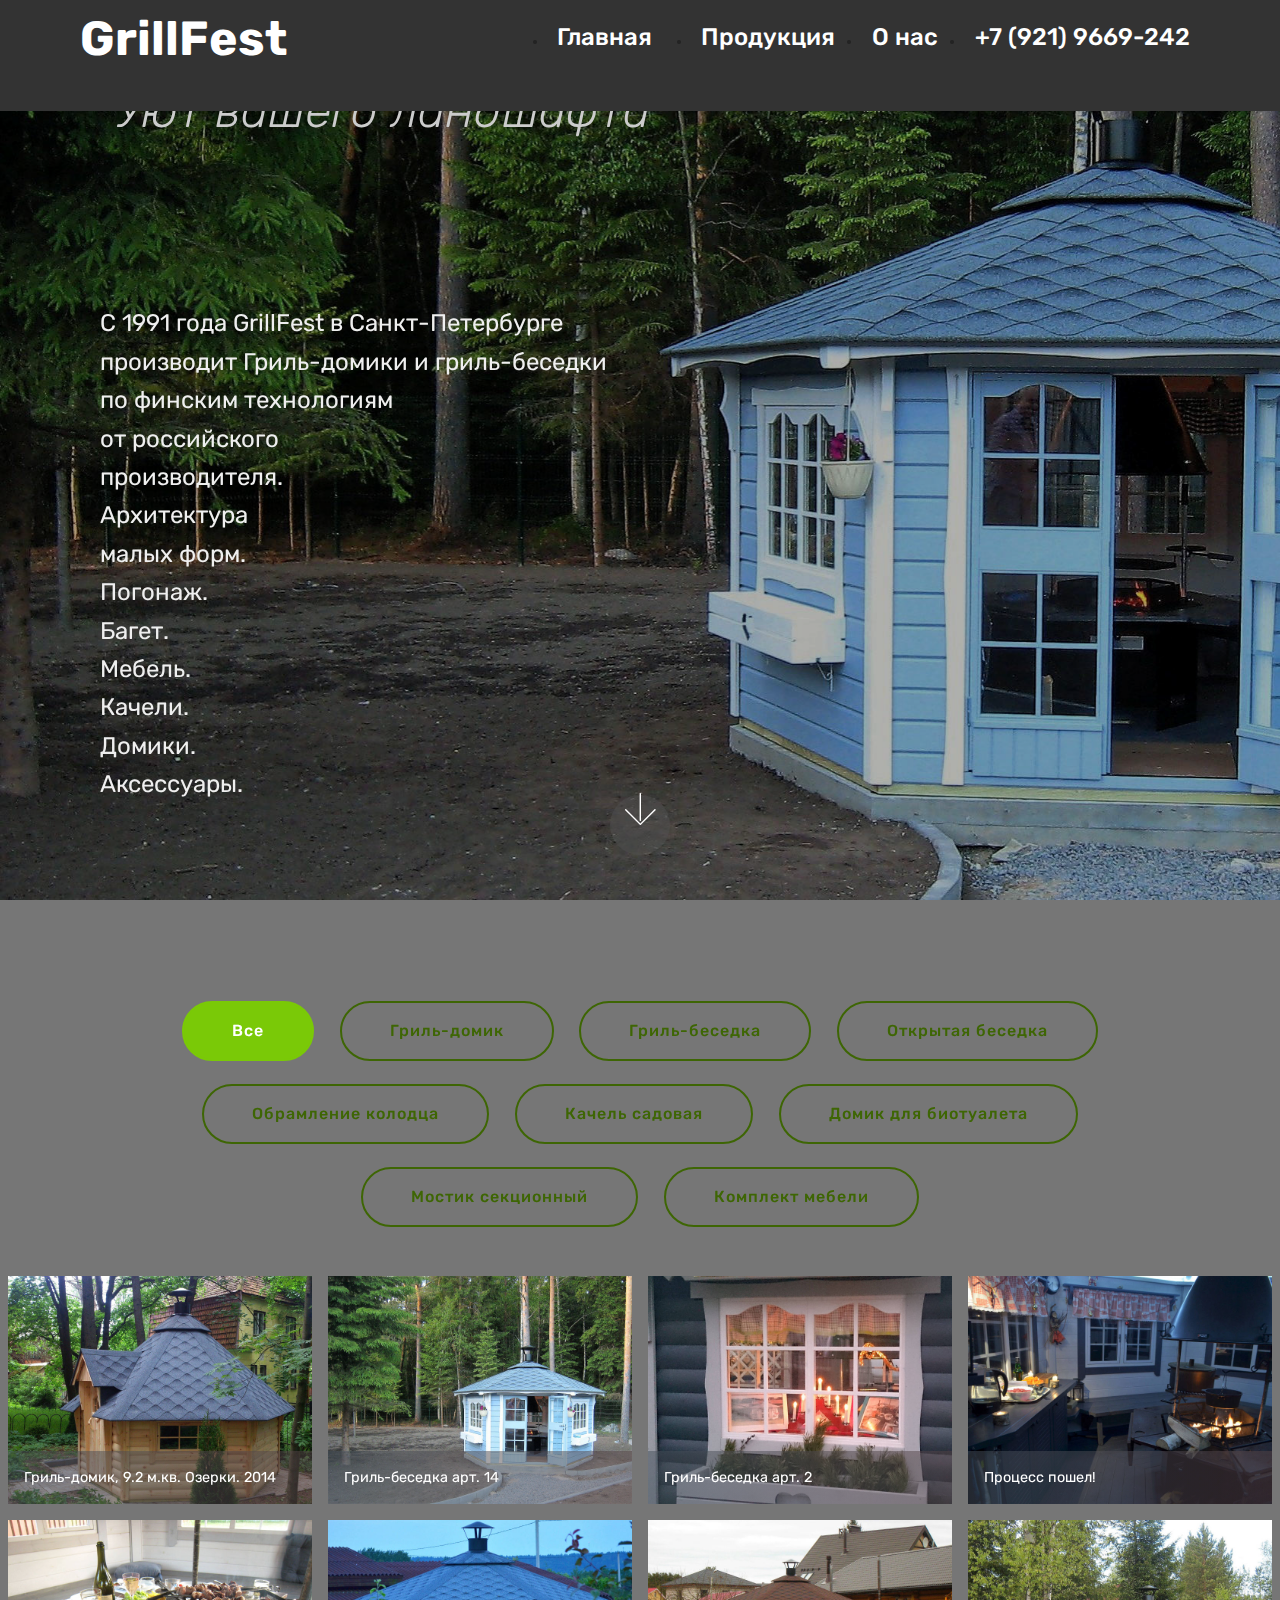
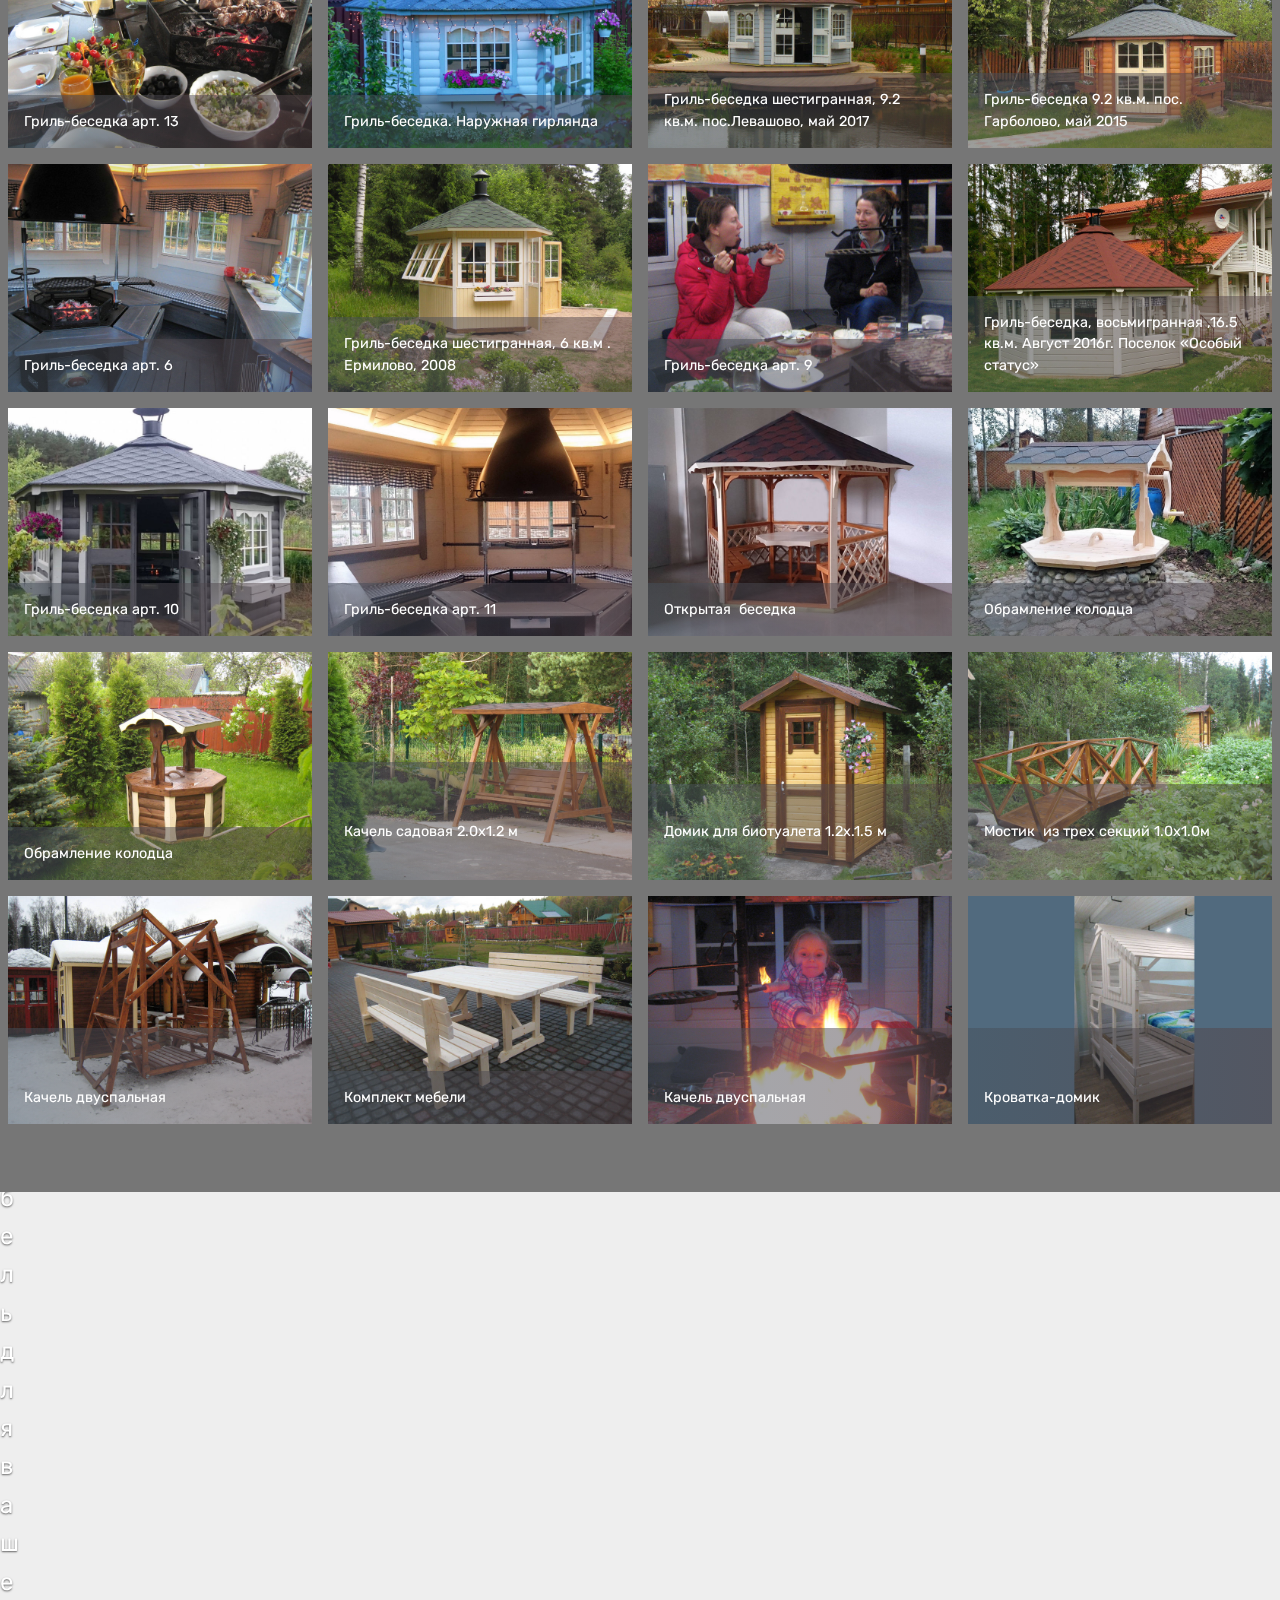
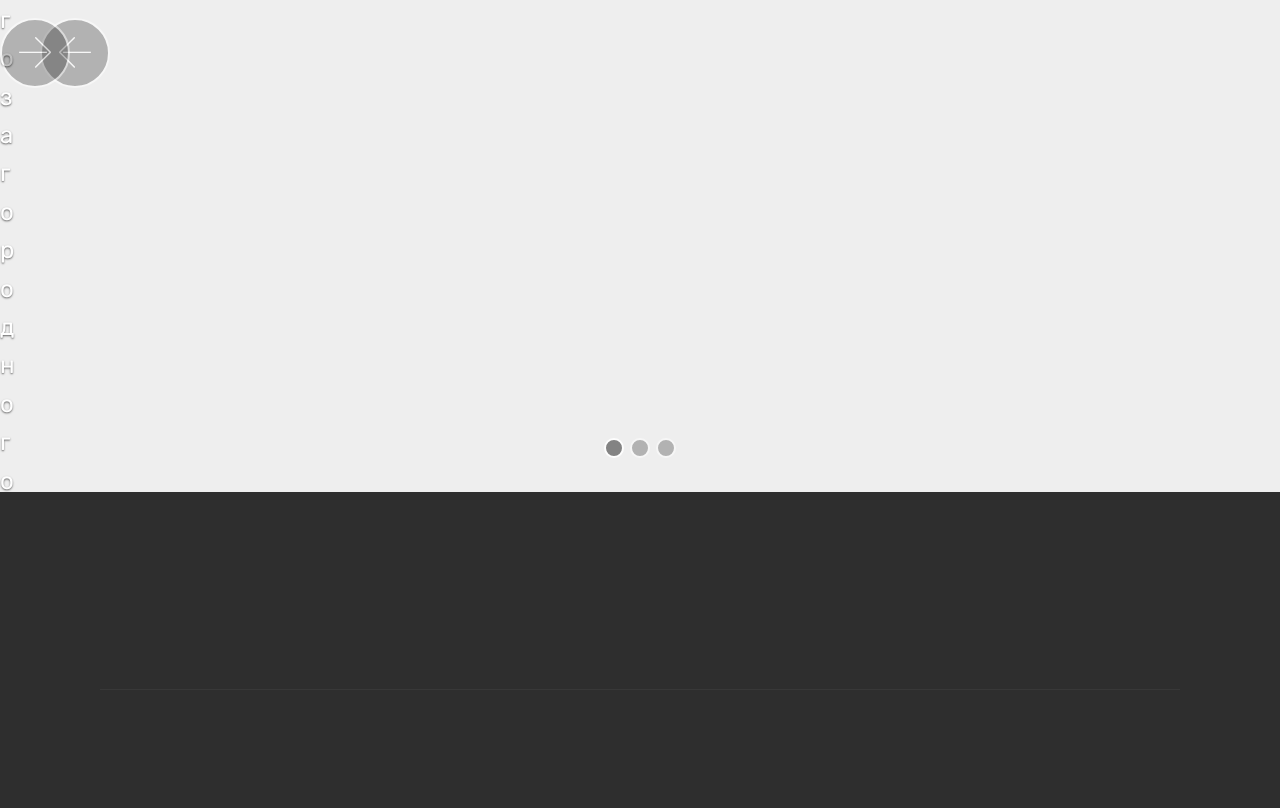
==== index.html @ f6725668 "create github pages" ====
<!DOCTYPE html>
<html >
<head>
  <!-- Site made with Mobirise Website Builder v4.6.6, https://mobirise.com -->
  <meta charset="UTF-8">
  <meta http-equiv="X-UA-Compatible" content="IE=edge">
  <meta name="generator" content="Mobirise v4.6.6, mobirise.com">
  <meta name="viewport" content="width=device-width, initial-scale=1, minimum-scale=1">
  <link rel="shortcut icon" href="assets/images/logo2.png" type="image/x-icon">
  <meta name="description" content="">
  <title>Главная</title>
  <link rel="stylesheet" href="assets/web/assets/mobirise-icons/mobirise-icons.css">
  <link rel="stylesheet" href="assets/tether/tether.min.css">
  <link rel="stylesheet" href="assets/soundcloud-plugin/style.css">
  <link rel="stylesheet" href="assets/bootstrap/css/bootstrap.min.css">
  <link rel="stylesheet" href="assets/bootstrap/css/bootstrap-grid.min.css">
  <link rel="stylesheet" href="assets/bootstrap/css/bootstrap-reboot.min.css">
  <link rel="stylesheet" href="assets/socicon/css/styles.css">
  <link rel="stylesheet" href="assets/animatecss/animate.min.css">
  <link rel="stylesheet" href="assets/dropdown/css/style.css">
  <link rel="stylesheet" href="assets/theme/css/style.css">
  <link rel="stylesheet" href="assets/gallery/style.css">
  <link rel="stylesheet" href="assets/mobirise/css/mbr-additional.css" type="text/css">
  
  
  
</head>
<body>
  <section class="menu cid-qLSwNV1OmE" once="menu" id="menu1-e">

    

    <nav class="navbar navbar-expand beta-menu navbar-dropdown align-items-center navbar-fixed-top navbar-toggleable-sm">
        <button class="navbar-toggler navbar-toggler-right" type="button" data-toggle="collapse" data-target="#navbarSupportedContent" aria-controls="navbarSupportedContent" aria-expanded="false" aria-label="Toggle navigation">
            <div class="hamburger">
                <span></span>
                <span></span>
                <span></span>
                <span></span>
            </div>
        </button>
        <div class="menu-logo">
            <div class="navbar-brand">
                
                <span class="navbar-caption-wrap"><a class="navbar-caption text-white display-2" href="https://grilfest.ru">
                        GrillFest
                    </a></span>
            </div>
        </div>
        <div class="collapse navbar-collapse" id="navbarSupportedContent">
            <ul class="navbar-nav nav-dropdown nav-right" data-app-modern-menu="true"><li class="nav-item"><a class="nav-link link text-white display-5" href="index.html" target="_blank">Главная &nbsp;</a></li><li class="nav-item"><a class="nav-link link text-white display-5" href="page1.html" target="_blank">Продукция</a></li><li class="nav-item">
                    <a class="nav-link link text-white display-5" href="page1.html" target="_blank">О нас</a>
                </li><li class="nav-item">
                    <a class="nav-link link text-white display-5" href="tel:+7 (921) 9669-242">
                        
                        +7 (921) 9669-242
                    </a>
                </li></ul>
            
        </div>
    </nav>
</section>

<section class="engine"><a href="https://mobirise.ws/f">easy web builder</a></section><section class="header9 cid-qM690p1sEI mbr-fullscreen mbr-parallax-background" id="header9-r">

    

    <div class="mbr-overlay" style="opacity: 0.3; background-color: rgb(0, 0, 0);">
    </div>

    <div class="container">
        <div class="media-container-column mbr-white col-md-8">
            
            <h3 class="mbr-section-subtitle align-left mbr-light pb-3 mbr-fonts-style display-2">"Уют вашего ландшафта"</h3>
            <p class="mbr-text align-left pb-3 mbr-fonts-style display-5"><br><br><br><br>С 1991 года GrillFest&nbsp;в Санкт-Петербурге<br>производит&nbsp;Гриль-домики и гриль-беседки <br>по финским технологиям<br>от российского <br>производителя. <br>Архитектура <br>малых форм.&nbsp;<br>Погонаж. <br>Багет.<br>Мебель.<br>Качели.<br>Домики.<br>Аксессуары.</p>
            
        </div>
    </div>

    <div class="mbr-arrow hidden-sm-down" aria-hidden="true">
        <a href="#next">
            <i class="mbri-down mbr-iconfont"></i>
        </a>
    </div>
</section>

<section class="mbr-gallery mbr-slider-carousel cid-qLSUNvWZ31" id="gallery3-o">

    

    <div>
        <div><!-- Filter --><div class="mbr-gallery-filter container gallery-filter-active"><ul buttons="0"><li class="mbr-gallery-filter-all"><a class="btn btn-md btn-primary-outline active display-7" href="">Все</a></li></ul></div><!-- Gallery --><div class="mbr-gallery-row"><div class="mbr-gallery-layout-default"><div><div><div class="mbr-gallery-item mbr-gallery-item--p1" data-video-url="false" data-tags="Гриль-домик"><div href="#lb-gallery3-o" data-slide-to="0" data-toggle="modal"><img src="assets/images/dsc-0354-corr-2000-2000x1500-800x600.jpg" alt="Гриль-хауз-2"><span class="icon-focus"></span><span class="mbr-gallery-title mbr-fonts-style display-7">Гриль-домик, 9.2 м.кв. Озерки. 2014</span></div></div><div class="mbr-gallery-item mbr-gallery-item--p1" data-video-url="false" data-tags="Гриль-беседка"><div href="#lb-gallery3-o" data-slide-to="1" data-toggle="modal"><img src="assets/images/img-9981-2000-2000x1500-800x600.jpg" alt=""><span class="icon-focus"></span><span class="mbr-gallery-title mbr-fonts-style display-7">Гриль-беседка арт. 14</span></div></div><div class="mbr-gallery-item mbr-gallery-item--p1" data-video-url="false" data-tags="Гриль-беседка"><div href="#lb-gallery3-o" data-slide-to="2" data-toggle="modal"><img src="assets/images/dsc-0923-2000-2000x1500-800x600.jpg" alt=""><span class="icon-focus"></span><span class="mbr-gallery-title mbr-fonts-style display-7">Гриль-беседка арт. 2</span></div></div><div class="mbr-gallery-item mbr-gallery-item--p1" data-video-url="false" data-tags="Гриль-беседка"><div href="#lb-gallery3-o" data-slide-to="3" data-toggle="modal"><img src="assets/images/dsc-1652-1-2000-2000x1500-800x600.jpg" alt=""><span class="icon-focus"></span><span class="mbr-gallery-title mbr-fonts-style display-7">Процесс пошел!</span></div></div><div class="mbr-gallery-item mbr-gallery-item--p1" data-video-url="false" data-tags="Гриль-беседка"><div href="#lb-gallery3-o" data-slide-to="4" data-toggle="modal"><img src="assets/images/img-9082-2000-2000x1500-800x600.jpg" alt=""><span class="icon-focus"></span><span class="mbr-gallery-title mbr-fonts-style display-7">Гриль-беседка арт. 13</span></div></div><div class="mbr-gallery-item mbr-gallery-item--p1" data-video-url="false" data-tags="Гриль-беседка"><div href="#lb-gallery3-o" data-slide-to="5" data-toggle="modal"><img src="assets/images/dsc-0609-corr-2000-2000x1500-800x600.jpg" alt=""><span class="icon-focus"></span><span class="mbr-gallery-title mbr-fonts-style display-7">Гриль-беседка. Наружная гирлянда</span></div></div><div class="mbr-gallery-item mbr-gallery-item--p1" data-video-url="false" data-tags="Гриль-беседка"><div href="#lb-gallery3-o" data-slide-to="6" data-toggle="modal"><img src="assets/images/img-9967-2-corr-2000-2000x1500-800x600.jpg" alt=""><span class="icon-focus"></span><span class="mbr-gallery-title mbr-fonts-style display-7">Гриль-беседка шестигранная, 9.2 кв.м.  пос.Левашово, май 2017</span></div></div><div class="mbr-gallery-item mbr-gallery-item--p1" data-video-url="false" data-tags="Гриль-беседка"><div href="#lb-gallery3-o" data-slide-to="7" data-toggle="modal"><img src="assets/images/img-9971-2000-2000x1500-800x600.jpg" alt=""><span class="icon-focus"></span><span class="mbr-gallery-title mbr-fonts-style display-7">Гриль-беседка 9.2 кв.м. пос. Гарболово, май 2015</span></div></div><div class="mbr-gallery-item mbr-gallery-item--p1" data-video-url="false" data-tags="Гриль-беседка"><div href="#lb-gallery3-o" data-slide-to="8" data-toggle="modal"><img src="assets/images/img-9985-2000-hor-1999x1500-800x600.jpg" alt=""><span class="icon-focus"></span><span class="mbr-gallery-title mbr-fonts-style display-7">Гриль-беседка арт. 6</span></div></div><div class="mbr-gallery-item mbr-gallery-item--p1" data-video-url="false" data-tags="Гриль-беседка"><div href="#lb-gallery3-o" data-slide-to="9" data-toggle="modal"><img src="assets/images/1-2000-2000x1500-800x600.jpg" alt=""><span class="icon-focus"></span><span class="mbr-gallery-title mbr-fonts-style display-7">Гриль-беседка шестигранная, 6 кв.м . Ермилово, 2008 </span></div></div><div class="mbr-gallery-item mbr-gallery-item--p1" data-video-url="false" data-tags="Гриль-беседка"><div href="#lb-gallery3-o" data-slide-to="10" data-toggle="modal"><img src="assets/images/img-6023-2000-2000x1500-800x600.jpg" alt=""><span class="icon-focus"></span><span class="mbr-gallery-title mbr-fonts-style display-7">Гриль-беседка арт. 9</span></div></div><div class="mbr-gallery-item mbr-gallery-item--p1" data-video-url="false" data-tags="Гриль-беседка"><div href="#lb-gallery3-o" data-slide-to="11" data-toggle="modal"><img src="assets/images/dsc-0086-2000-2000x1500-800x600.jpg" alt=""><span class="icon-focus"></span><span class="mbr-gallery-title mbr-fonts-style display-7">Гриль-беседка, восьмигранная  ,16.5 кв.м. Август 2016г. Поселок «Особый статус»  </span></div></div><div class="mbr-gallery-item mbr-gallery-item--p1" data-video-url="false" data-tags="Гриль-беседка"><div href="#lb-gallery3-o" data-slide-to="12" data-toggle="modal"><img src="assets/images/190717-2000-2000x1500-800x600.jpg" alt=""><span class="icon-focus"></span><span class="mbr-gallery-title mbr-fonts-style display-7">Гриль-беседка арт. 10</span></div></div><div class="mbr-gallery-item mbr-gallery-item--p1" data-video-url="false" data-tags="Гриль-беседка"><div href="#lb-gallery3-o" data-slide-to="13" data-toggle="modal"><img src="assets/images/dsc-0164-2000-2000x1500-800x600.jpg" alt=""><span class="icon-focus"></span><span class="mbr-gallery-title mbr-fonts-style display-7">Гриль-беседка арт. 11</span></div></div><div class="mbr-gallery-item mbr-gallery-item--p1" data-video-url="false" data-tags=" Открытая беседка"><div href="#lb-gallery3-o" data-slide-to="14" data-toggle="modal"><img src="assets/images/dsc-0457-corr-2000x1499-800x600.jpg" alt=""><span class="icon-focus"></span><span class="mbr-gallery-title mbr-fonts-style display-7">Открытая&nbsp; беседка<br></span></div></div><div class="mbr-gallery-item mbr-gallery-item--p1" data-video-url="false" data-tags="Обрамление колодца"><div href="#lb-gallery3-o" data-slide-to="15" data-toggle="modal"><img src="assets/images/dsc-0171-2000-2000x1499-800x600.jpg" alt="Обрамление колодца"><span class="icon-focus"></span><span class="mbr-gallery-title mbr-fonts-style display-7">Обрамление колодца<br></span></div></div><div class="mbr-gallery-item mbr-gallery-item--p1" data-video-url="false" data-tags="Обрамление колодца"><div href="#lb-gallery3-o" data-slide-to="16" data-toggle="modal"><img src="assets/images/img-5365-2000-1999x1500-800x600.jpg" alt="Обрамление колодца"><span class="icon-focus"></span><span class="mbr-gallery-title mbr-fonts-style display-7">Обрамление колодца<br></span></div></div><div class="mbr-gallery-item mbr-gallery-item--p1" data-video-url="false" data-tags="Качель садовая"><div href="#lb-gallery3-o" data-slide-to="17" data-toggle="modal"><img src="assets/images/2000-2000x1499-800x600.jpg" alt="Качель садовая. 2.0x1.2 м"><span class="icon-focus"></span><span class="mbr-gallery-title mbr-fonts-style display-7"><br><br>Качель садовая 2.0x1.2 м<br>
<br></span></div></div><div class="mbr-gallery-item mbr-gallery-item--p1" data-video-url="false" data-tags="Домик для биотуалета"><div href="#lb-gallery3-o" data-slide-to="18" data-toggle="modal"><img src="assets/images/img-3926-2000-2000x1500-800x600.jpg" alt="Домик для биотуалета. 1.2х.1.5 м"><span class="icon-focus"></span><span class="mbr-gallery-title mbr-fonts-style display-7"><br>Домик для биотуалета 1.2х.1.5 м<br>
<br></span></div></div><div class="mbr-gallery-item mbr-gallery-item--p1" data-video-url="false" data-tags="Мостик секционный"><div href="#lb-gallery3-o" data-slide-to="19" data-toggle="modal"><img src="assets/images/img-3929-2000-2000x1500-800x600.jpg" alt="Мостик из трех секций 1.0х1.0м"><span class="icon-focus"></span><span class="mbr-gallery-title mbr-fonts-style display-7"><br>Мостик &nbsp;из трех секций 1.0х1.0м<br>
<br></span></div></div><div class="mbr-gallery-item mbr-gallery-item--p1" data-video-url="false" data-tags="Качель садовая"><div href="#lb-gallery3-o" data-slide-to="20" data-toggle="modal"><img src="assets/images/2000-2000x1500-800x600.jpg" alt="Качель двуспальная"><span class="icon-focus"></span><span class="mbr-gallery-title mbr-fonts-style display-7"><br><br>Качель двуспальная<br></span></div></div><div class="mbr-gallery-item mbr-gallery-item--p1" data-video-url="false" data-tags="Комплект мебели"><div href="#lb-gallery3-o" data-slide-to="21" data-toggle="modal"><img src="assets/images/2000-2000x1500-800x6006.jpg" alt="Комплект мебели"><span class="icon-focus"></span><span class="mbr-gallery-title mbr-fonts-style display-7">Комплект мебели<br></span></div></div><div class="mbr-gallery-item mbr-gallery-item--p1" data-video-url="false" data-tags="Гриль-беседка"><div href="#lb-gallery3-o" data-slide-to="22" data-toggle="modal"><img src="assets/images/img-6029-2000-2000x1500-800x600.jpg" alt="Гриль беседка"><span class="icon-focus"></span><span class="mbr-gallery-title mbr-fonts-style display-7"><br><br>Качель двуспальная<br></span></div></div><div class="mbr-gallery-item mbr-gallery-item--p1" data-video-url="false" data-tags="Комплект мебели"><div href="#lb-gallery3-o" data-slide-to="23" data-toggle="modal"><img src="assets/images/3-2000-2000x1500-800x600.jpg" alt="Кроватка-домик"><span class="icon-focus"></span><span class="mbr-gallery-title mbr-fonts-style display-7"><br><br>Кроватка-домик<br></span></div></div></div></div><div class="clearfix"></div></div></div><!-- Lightbox --><div data-app-prevent-settings="" class="mbr-slider modal fade carousel slide" tabindex="-1" data-keyboard="true" data-interval="false" id="lb-gallery3-o"><div class="modal-dialog"><div class="modal-content"><div class="modal-body"><ol class="carousel-indicators"><li data-app-prevent-settings="" data-target="#lb-gallery3-o" data-slide-to="0"></li><li data-app-prevent-settings="" data-target="#lb-gallery3-o" data-slide-to="1"></li><li data-app-prevent-settings="" data-target="#lb-gallery3-o" data-slide-to="2"></li><li data-app-prevent-settings="" data-target="#lb-gallery3-o" data-slide-to="3"></li><li data-app-prevent-settings="" data-target="#lb-gallery3-o" data-slide-to="4"></li><li data-app-prevent-settings="" data-target="#lb-gallery3-o" data-slide-to="5"></li><li data-app-prevent-settings="" data-target="#lb-gallery3-o" data-slide-to="6"></li><li data-app-prevent-settings="" data-target="#lb-gallery3-o" data-slide-to="7"></li><li data-app-prevent-settings="" data-target="#lb-gallery3-o" data-slide-to="8"></li><li data-app-prevent-settings="" data-target="#lb-gallery3-o" data-slide-to="9"></li><li data-app-prevent-settings="" data-target="#lb-gallery3-o" data-slide-to="10"></li><li data-app-prevent-settings="" data-target="#lb-gallery3-o" data-slide-to="11"></li><li data-app-prevent-settings="" data-target="#lb-gallery3-o" data-slide-to="12"></li><li data-app-prevent-settings="" data-target="#lb-gallery3-o" data-slide-to="13"></li><li data-app-prevent-settings="" data-target="#lb-gallery3-o" data-slide-to="14"></li><li data-app-prevent-settings="" data-target="#lb-gallery3-o" data-slide-to="15"></li><li data-app-prevent-settings="" data-target="#lb-gallery3-o" data-slide-to="16"></li><li data-app-prevent-settings="" data-target="#lb-gallery3-o" data-slide-to="17"></li><li data-app-prevent-settings="" data-target="#lb-gallery3-o" data-slide-to="18"></li><li data-app-prevent-settings="" data-target="#lb-gallery3-o" data-slide-to="19"></li><li data-app-prevent-settings="" data-target="#lb-gallery3-o" data-slide-to="20"></li><li data-app-prevent-settings="" data-target="#lb-gallery3-o" data-slide-to="21"></li><li data-app-prevent-settings="" data-target="#lb-gallery3-o" class=" active" data-slide-to="22"></li><li data-app-prevent-settings="" data-target="#lb-gallery3-o" data-slide-to="23"></li></ol><div class="carousel-inner"><div class="carousel-item"><img src="assets/images/dsc-0354-corr-2000-2000x1500.jpg" alt="Гриль-хауз-2"></div><div class="carousel-item"><img src="assets/images/img-9981-2000-2000x1500.jpg" alt=""></div><div class="carousel-item"><img src="assets/images/dsc-0923-2000-2000x1500.jpg" alt=""></div><div class="carousel-item"><img src="assets/images/dsc-1652-1-2000-2000x1500.jpg" alt=""></div><div class="carousel-item"><img src="assets/images/img-9082-2000-2000x1500.jpg" alt=""></div><div class="carousel-item"><img src="assets/images/dsc-0609-corr-2000-2000x1500.jpg" alt=""></div><div class="carousel-item"><img src="assets/images/img-9967-2-corr-2000-2000x1500.jpg" alt=""></div><div class="carousel-item"><img src="assets/images/img-9971-2000-2000x1500.jpg" alt=""></div><div class="carousel-item"><img src="assets/images/img-9985-2000-hor-1999x1500.jpg" alt=""></div><div class="carousel-item"><img src="assets/images/1-2000-2000x1500.jpg" alt=""></div><div class="carousel-item"><img src="assets/images/img-6023-2000-2000x1500.jpg" alt=""></div><div class="carousel-item"><img src="assets/images/dsc-0086-2000-2000x1500.jpg" alt=""></div><div class="carousel-item"><img src="assets/images/190717-2000-2000x1500.jpg" alt=""></div><div class="carousel-item"><img src="assets/images/dsc-0164-2000-2000x1500.jpg" alt=""></div><div class="carousel-item"><img src="assets/images/dsc-0457-corr-2000x1499.jpg" alt=""></div><div class="carousel-item"><img src="assets/images/dsc-0171-2000-2000x1499.jpg" alt="Обрамление колодца"></div><div class="carousel-item"><img src="assets/images/img-5365-2000-1999x1500.jpg" alt="Обрамление колодца"></div><div class="carousel-item"><img src="assets/images/2000-2000x1499.jpg" alt="Качель садовая. 2.0x1.2 м"></div><div class="carousel-item"><img src="assets/images/img-3926-2000-2000x1500.jpg" alt="Домик для биотуалета. 1.2х.1.5 м"></div><div class="carousel-item"><img src="assets/images/img-3929-2000-2000x1500.jpg" alt="Мостик из трех секций 1.0х1.0м"></div><div class="carousel-item"><img src="assets/images/-2000-2000x1500.jpg" alt="Качель двуспальная"></div><div class="carousel-item"><img src="assets/images/2000-2000x15000.jpg" alt="Комплект мебели"></div><div class="carousel-item active"><img src="assets/images/img-6029-2000-2000x1500.jpg" alt="Гриль беседка"></div><div class="carousel-item"><img src="assets/images/-3-2000-2000x1500.jpg" alt="Кроватка-домик"></div></div><a class="carousel-control carousel-control-prev" role="button" data-slide="prev" href="#lb-gallery3-o"><span class="mbri-left mbr-iconfont" aria-hidden="true"></span><span class="sr-only">Previous</span></a><a class="carousel-control carousel-control-next" role="button" data-slide="next" href="#lb-gallery3-o"><span class="mbri-right mbr-iconfont" aria-hidden="true"></span><span class="sr-only">Next</span></a><a class="close" href="#" role="button" data-dismiss="modal"><span class="sr-only">Close</span></a></div></div></div></div></div>
    </div>

</section>

<section class="carousel slide cid-qLSEgAIrSp" data-interval="false" id="slider1-l">

    

    <div class="full-screen"><div class="mbr-slider slide carousel" data-pause="true" data-keyboard="false" data-ride="false" data-interval="false"><ol class="carousel-indicators"><li data-app-prevent-settings="" data-target="#slider1-l" class=" active" data-slide-to="0"></li><li data-app-prevent-settings="" data-target="#slider1-l" data-slide-to="1"></li><li data-app-prevent-settings="" data-target="#slider1-l" data-slide-to="2"></li></ol><div class="carousel-inner" role="listbox"><div class="carousel-item slider-fullscreen-image active" data-bg-video-slide="false" style="background-image: url(assets/images/img-9985-2000x1501.jpg);"><div class="container container-slide"><div class="image_wrapper"><div class="mbr-overlay"></div><img src="assets/images/img-9985-2000x1501.jpg"><div class="carousel-caption justify-content-center"><div class="col-10 align-left"><h2 class="mbr-fonts-style display-1">
<div><br></div><div>Grill Fest
</div></h2><p class="lead mbr-text mbr-fonts-style display-5">Гриль-домики, гриль-беседки. <br>Мебель для вашего загородного поместья. <br>Погонаж &nbsp;и багет.</p><div class="mbr-section-btn" buttons="0"><a class="btn  btn-success display-4" href="index.html#gallery3-o">Беседки</a> <a class="btn  btn-white-outline display-4" href="https://mobirise.com">Мебель</a> <a class="btn  btn-white-outline display-4" href="https://mobirise.com">Багет</a> <a class="btn  btn-white-outline display-4" href="https://mobirise.com">Погонаж</a></div></div></div></div></div></div><div class="carousel-item slider-fullscreen-image" data-bg-video-slide="false" style="background-image: url(assets/images/dsc-0609-corr-2000x1324.jpg);"><div class="container container-slide"><div class="image_wrapper"><div class="mbr-overlay"></div><img src="assets/images/dsc-0609-corr-2000x1324.jpg"><div class="carousel-caption justify-content-center"><div class="col-10 align-left"><h2 class="mbr-fonts-style display-1">Grill Fest</h2><p class="lead mbr-text mbr-fonts-style display-5">Гриль-домики, гриль-беседки. <br>Мебель для вашего загородного поместья.<br> Погонаж  и багет.</p></div></div></div></div></div><div class="carousel-item slider-fullscreen-image" data-bg-video-slide="false" style="background-image: url(assets/images/dsc-923-2000x1125.jpg);"><div class="container container-slide"><div class="image_wrapper"><div class="mbr-overlay"></div><img src="assets/images/dsc-923-2000x1125.jpg"><div class="carousel-caption justify-content-center"><div class="col-10 align-left"><h2 class="mbr-fonts-style display-1">
<div><br></div><div>Grill Fest
</div></h2><p class="lead mbr-text mbr-fonts-style display-5">Гриль-домики, гриль-беседки. <br>Мебель для вашего загородного поместья.<br> Погонаж  и багет.</p></div></div></div></div></div></div><a data-app-prevent-settings="" class="carousel-control carousel-control-prev" role="button" data-slide="prev" href="#slider1-l"><span aria-hidden="true" class="mbri-left mbr-iconfont"></span><span class="sr-only">Previous</span></a><a data-app-prevent-settings="" class="carousel-control carousel-control-next" role="button" data-slide="next" href="#slider1-l"><span aria-hidden="true" class="mbri-right mbr-iconfont"></span><span class="sr-only">Next</span></a></div></div>

</section>

<section class="cid-qLSwO1mbm8" id="footer1-g">

    

    

    <div class="container">
        <div class="media-container-row content text-white">
            <div class="col-12 col-md-3">
                <div class="media-wrap">
                    <a href="https://mobirise.com/">
                        <img src="assets/images/logo2.png" alt="Mobirise">
                    </a>
                </div>
            </div>
            <div class="col-12 col-md-3 mbr-fonts-style display-7">
                <h5 class="pb-3">Адрес</h5>
                <p class="mbr-text">Санкт-Петербург, Московское шоссе, д.29 корп.2</p>
            </div>
            <div class="col-12 col-md-3 mbr-fonts-style display-7">
                <h5 class="pb-3">
                    Контакты</h5>
                <p class="mbr-text">Почта: <a href="mailto:smsdrevo@bk.ru">smsdrevo@bk.ru</a>
                    <br>Мегафон: <a href="tel:+7 (921) 123 456 789">+7 (921) 9669-242</a><br></p>
            </div>
            <div class="col-12 col-md-3 mbr-fonts-style display-7">
                <h5 class="pb-3">В сети</h5>
                <p class="mbr-text"><a href="http://grilfest.ru">GrillFest</a><br>В_контакте<br>Facebook</p>
            </div>
        </div>
        <div class="footer-lower">
            <div class="media-container-row">
                <div class="col-sm-12">
                    <hr>
                </div>
            </div>
            <div class="media-container-row mbr-white">
                <div class="col-sm-6 copyright">
                    <p class="mbr-text mbr-fonts-style display-7">
                        © Copyright 2018 <a href="http://regarty.ru">RegArty.ru</a></p>
                </div>
                <div class="col-md-6">
                    <div class="social-list align-right">
                        <div class="soc-item">
                            <a href="https://twitter.com/mobirise" target="_blank">
                                <span class="socicon-twitter socicon mbr-iconfont mbr-iconfont-social"></span>
                            </a>
                        </div>
                        <div class="soc-item">
                            <a href="https://www.facebook.com/pages/Mobirise/1616226671953247" target="_blank">
                                <span class="socicon-facebook socicon mbr-iconfont mbr-iconfont-social"></span>
                            </a>
                        </div>
                        <div class="soc-item">
                            <a href="https://www.youtube.com/c/mobirise" target="_blank">
                                <span class="socicon-youtube socicon mbr-iconfont mbr-iconfont-social"></span>
                            </a>
                        </div>
                        <div class="soc-item">
                            <a href="https://instagram.com/mobirise" target="_blank">
                                <span class="socicon-instagram socicon mbr-iconfont mbr-iconfont-social"></span>
                            </a>
                        </div>
                        <div class="soc-item">
                            <a href="https://plus.google.com/u/0/+Mobirise" target="_blank">
                                <span class="socicon-googleplus socicon mbr-iconfont mbr-iconfont-social"></span>
                            </a>
                        </div>
                        <div class="soc-item">
                            <a href="https://www.behance.net/Mobirise" target="_blank">
                                <span class="socicon-behance socicon mbr-iconfont mbr-iconfont-social"></span>
                            </a>
                        </div>
                    </div>
                </div>
            </div>
        </div>
    </div>
</section>


  <script src="assets/web/assets/jquery/jquery.min.js"></script>
  <script src="assets/popper/popper.min.js"></script>
  <script src="assets/tether/tether.min.js"></script>
  <script src="assets/bootstrap/js/bootstrap.min.js"></script>
  <script src="assets/parallax/jarallax.min.js"></script>
  <script src="assets/viewportchecker/jquery.viewportchecker.js"></script>
  <script src="assets/smoothscroll/smooth-scroll.js"></script>
  <script src="assets/bootstrapcarouselswipe/bootstrap-carousel-swipe.js"></script>
  <script src="assets/touchswipe/jquery.touch-swipe.min.js"></script>
  <script src="assets/vimeoplayer/jquery.mb.vimeo_player.js"></script>
  <script src="assets/dropdown/js/script.min.js"></script>
  <script src="assets/ytplayer/jquery.mb.ytplayer.min.js"></script>
  <script src="assets/masonry/masonry.pkgd.min.js"></script>
  <script src="assets/imagesloaded/imagesloaded.pkgd.min.js"></script>
  <script src="assets/theme/js/script.js"></script>
  <script src="assets/slidervideo/script.js"></script>
  <script src="assets/gallery/player.min.js"></script>
  <script src="assets/gallery/script.js"></script>
  
  
 <div id="scrollToTop" class="scrollToTop mbr-arrow-up"><a style="text-align: center;"><i></i></a></div>
    <input name="animation" type="hidden">
  </body>
</html>
---- assets/web/assets/mobirise-icons/mobirise-icons.css ----
@font-face {
  font-family: 'MobiriseIcons';
  src:  url('mobirise-icons.eot?spat4u');
  src:  url('mobirise-icons.eot?spat4u#iefix') format('embedded-opentype'),
    url('mobirise-icons.ttf?spat4u') format('truetype'),
    url('mobirise-icons.woff?spat4u') format('woff'),
    url('mobirise-icons.svg?spat4u#MobiriseIcons') format('svg');
  font-weight: normal;
  font-style: normal;
}

[class^="mbri-"], [class*=" mbri-"] {
  /* use !important to prevent issues with browser extensions that change fonts */
  font-family: MobiriseIcons !important;
  speak: none;
  font-style: normal;
  font-weight: normal;
  font-variant: normal;
  text-transform: none;
  line-height: 1;

  /* Better Font Rendering =========== */
  -webkit-font-smoothing: antialiased;
  -moz-osx-font-smoothing: grayscale;
}

.mbri-add-submenu:before {
  content: "\e900";
}
.mbri-alert:before {
  content: "\e901";
}
.mbri-align-center:before {
  content: "\e902";
}
.mbri-align-justify:before {
  content: "\e903";
}
.mbri-align-left:before {
  content: "\e904";
}
.mbri-align-right:before {
  content: "\e905";
}
.mbri-android:before {
  content: "\e906";
}
.mbri-apple:before {
  content: "\e907";
}
.mbri-arrow-down:before {
  content: "\e908";
}
.mbri-arrow-next:before {
  content: "\e909";
}
.mbri-arrow-prev:before {
  content: "\e90a";
}
.mbri-arrow-up:before {
  content: "\e90b";
}
.mbri-bold:before {
  content: "\e90c";
}
.mbri-bookmark:before {
  content: "\e90d";
}
.mbri-bootstrap:before {
  content: "\e90e";
}
.mbri-briefcase:before {
  content: "\e90f";
}
.mbri-browse:before {
  content: "\e910";
}
.mbri-bulleted-list:before {
  content: "\e911";
}
.mbri-calendar:before {
  content: "\e912";
}
.mbri-camera:before {
  content: "\e913";
}
.mbri-cart-add:before {
  content: "\e914";
}
.mbri-cart-full:before {
  content: "\e915";
}
.mbri-cash:before {
  content: "\e916";
}
.mbri-change-style:before {
  content: "\e917";
}
.mbri-chat:before {
  content: "\e918";
}
.mbri-clock:before {
  content: "\e919";
}
.mbri-close:before {
  content: "\e91a";
}
.mbri-cloud:before {
  content: "\e91b";
}
.mbri-code:before {
  content: "\e91c";
}
.mbri-contact-form:before {
  content: "\e91d";
}
.mbri-credit-card:before {
  content: "\e91e";
}
.mbri-cursor-click:before {
  content: "\e91f";
}
.mbri-cust-feedback:before {
  content: "\e920";
}
.mbri-database:before {
  content: "\e921";
}
.mbri-delivery:before {
  content: "\e922";
}
.mbri-desktop:before {
  content: "\e923";
}
.mbri-devices:before {
  content: "\e924";
}
.mbri-down:before {
  content: "\e925";
}
.mbri-download:before {
  content: "\e989";
}
.mbri-drag-n-drop:before {
  content: "\e927";
}
.mbri-drag-n-drop2:before {
  content: "\e928";
}
.mbri-edit:before {
  content: "\e929";
}
.mbri-edit2:before {
  content: "\e92a";
}
.mbri-error:before {
  content: "\e92b";
}
.mbri-extension:before {
  content: "\e92c";
}
.mbri-features:before {
  content: "\e92d";
}
.mbri-file:before {
  content: "\e92e";
}
.mbri-flag:before {
  content: "\e92f";
}
.mbri-folder:before {
  content: "\e930";
}
.mbri-gift:before {
  content: "\e931";
}
.mbri-github:before {
  content: "\e932";
}
.mbri-globe:before {
  content: "\e933";
}
.mbri-globe-2:before {
  content: "\e934";
}
.mbri-growing-chart:before {
  content: "\e935";
}
.mbri-hearth:before {
  content: "\e936";
}
.mbri-help:before {
  content: "\e937";
}
.mbri-home:before {
  content: "\e938";
}
.mbri-hot-cup:before {
  content: "\e939";
}
.mbri-idea:before {
  content: "\e93a";
}
.mbri-image-gallery:before {
  content: "\e93b";
}
.mbri-image-slider:before {
  content: "\e93c";
}
.mbri-info:before {
  content: "\e93d";
}
.mbri-italic:before {
  content: "\e93e";
}
.mbri-key:before {
  content: "\e93f";
}
.mbri-laptop:before {
  content: "\e940";
}
.mbri-layers:before {
  content: "\e941";
}
.mbri-left-right:before {
  content: "\e942";
}
.mbri-left:before {
  content: "\e943";
}
.mbri-letter:before {
  content: "\e944";
}
.mbri-like:before {
  content: "\e945";
}
.mbri-link:before {
  content: "\e946";
}
.mbri-lock:before {
  content: "\e947";
}
.mbri-login:before {
  content: "\e948";
}
.mbri-logout:before {
  content: "\e949";
}
.mbri-magic-stick:before {
  content: "\e94a";
}
.mbri-map-pin:before {
  content: "\e94b";
}
.mbri-menu:before {
  content: "\e94c";
}
.mbri-mobile:before {
  content: "\e94d";
}
.mbri-mobile2:before {
  content: "\e94e";
}
.mbri-mobirise:before {
  content: "\e94f";
}
.mbri-more-horizontal:before {
  content: "\e950";
}
.mbri-more-vertical:before {
  content: "\e951";
}
.mbri-music:before {
  content: "\e952";
}
.mbri-new-file:before {
  content: "\e953";
}
.mbri-numbered-list:before {
  content: "\e954";
}
.mbri-opened-folder:before {
  content: "\e955";
}
.mbri-pages:before {
  content: "\e956";
}
.mbri-paper-plane:before {
  content: "\e957";
}
.mbri-paperclip:before {
  content: "\e958";
}
.mbri-photo:before {
  content: "\e959";
}
.mbri-photos:before {
  content: "\e95a";
}
.mbri-pin:before {
  content: "\e95b";
}
.mbri-play:before {
  content: "\e95c";
}
.mbri-plus:before {
  content: "\e95d";
}
.mbri-preview:before {
  content: "\e95e";
}
.mbri-print:before {
  content: "\e95f";
}
.mbri-protect:before {
  content: "\e960";
}
.mbri-question:before {
  content: "\e961";
}
.mbri-quote-left:before {
  content: "\e962";
}
.mbri-quote-right:before {
  content: "\e963";
}
.mbri-refresh:before {
  content: "\e964";
}
.mbri-responsive:before {
  content: "\e965";
}
.mbri-right:before {
  content: "\e966";
}
.mbri-rocket:before {
  content: "\e967";
}
.mbri-sad-face:before {
  content: "\e968";
}
.mbri-sale:before {
  content: "\e969";
}
.mbri-save:before {
  content: "\e96a";
}
.mbri-search:before {
  content: "\e96b";
}
.mbri-setting:before {
  content: "\e96c";
}
.mbri-setting2:before {
  content: "\e96d";
}
.mbri-setting3:before {
  content: "\e96e";
}
.mbri-share:before {
  content: "\e96f";
}
.mbri-shopping-bag:before {
  content: "\e970";
}
.mbri-shopping-basket:before {
  content: "\e971";
}
.mbri-shopping-cart:before {
  content: "\e972";
}
.mbri-sites:before {
  content: "\e973";
}
.mbri-smile-face:before {
  content: "\e974";
}
.mbri-speed:before {
  content: "\e975";
}
.mbri-star:before {
  content: "\e976";
}
.mbri-success:before {
  content: "\e977";
}
.mbri-sun:before {
  content: "\e978";
}
.mbri-sun2:before {
  content: "\e979";
}
.mbri-tablet:before {
  content: "\e97a";
}
.mbri-tablet-vertical:before {
  content: "\e97b";
}
.mbri-target:before {
  content: "\e97c";
}
.mbri-timer:before {
  content: "\e97d";
}
.mbri-to-ftp:before {
  content: "\e97e";
}
.mbri-to-local-drive:before {
  content: "\e97f";
}
.mbri-touch-swipe:before {
  content: "\e980";
}
.mbri-touch:before {
  content: "\e981";
}
.mbri-trash:before {
  content: "\e982";
}
.mbri-underline:before {
  content: "\e983";
}
.mbri-unlink:before {
  content: "\e984";
}
.mbri-unlock:before {
  content: "\e985";
}
.mbri-up-down:before {
  content: "\e986";
}
.mbri-up:before {
  content: "\e987";
}
.mbri-update:before {
  content: "\e988";
}
.mbri-upload:before {
 content: "\e926"; 
}
.mbri-user:before {
  content: "\e98a";
}
.mbri-user2:before {
  content: "\e98b";
}
.mbri-users:before {
  content: "\e98c";
}
.mbri-video:before {
  content: "\e98d";
}
.mbri-video-play:before {
  content: "\e98e";
}
.mbri-watch:before {
  content: "\e98f";
}
.mbri-website-theme:before {
  content: "\e990";
}
.mbri-wifi:before {
  content: "\e991";
}
.mbri-windows:before {
  content: "\e992";
}
.mbri-zoom-out:before {
  content: "\e993";
}
.mbri-redo:before {
  content: "\e994";
}
.mbri-undo:before {
  content: "\e995";
}
---- assets/soundcloud-plugin/style.css ----
.addons-container {
  position: relative;
  margin-left: auto;
  margin-right: auto;
  padding-right: 15px;
  padding-left: 15px; }
  @media (min-width: 576px) {
    .addons-container {
      padding-right: 15px;
      padding-left: 15px; } }
  @media (min-width: 768px) {
    .addons-container {
      padding-right: 15px;
      padding-left: 15px; } }
  @media (min-width: 992px) {
    .addons-container {
      padding-right: 15px;
      padding-left: 15px; } }
  @media (min-width: 1200px) {
    .addons-container {
      padding-right: 15px;
      padding-left: 15px; } }
  @media (min-width: 576px) {
    .addons-container {
      width: 540px;
      max-width: 100%; } }
  @media (min-width: 768px) {
    .addons-container {
      width: 720px;
      max-width: 100%; } }
  @media (min-width: 992px) {
    .addons-container {
      width: 960px;
      max-width: 100%; } }
  @media (min-width: 1200px) {
    .addons-container {
      width: 1140px;
      max-width: 100%; } }

.addons-container-inner{
    position: relative;
    width: 100%;
    min-height: 1px;
    padding-right: 15px;
    padding-left: 15px;
}
@media (min-width: 567px) {
    .addons-container-inner{
        -ms-flex: 0 0 66.666667%;
        flex: 0 0 66.666667%;
        max-width: 66.666667%;
    }
}
.addons-row{
    display: flex;
    justify-content:center;
}
---- assets/socicon/css/styles.css ----
@charset "UTF-8";

@font-face {
  font-family: "socicon";
  src:url("../fonts/socicon.eot");
  src:url("../fonts/socicon.eot?#iefix") format("embedded-opentype"),
    url("../fonts/socicon.woff") format("woff"),
    url("../fonts/socicon.ttf") format("truetype"),
    url("../fonts/socicon.svg#socicon") format("svg");
  font-weight: normal;
  font-style: normal;

}

[data-icon]:before {
  font-family: "socicon" !important;
  content: attr(data-icon);
  font-style: normal !important;
  font-weight: normal !important;
  font-variant: normal !important;
  text-transform: none !important;
  speak: none;
  line-height: 1;
  -webkit-font-smoothing: antialiased;
  -moz-osx-font-smoothing: grayscale;
}

[class^="socicon-"]:before,
[class*=" socicon-"]:before {
  font-family: "socicon" !important;
  font-style: normal !important;
  font-weight: normal !important;
  font-variant: normal !important;
  text-transform: none !important;
  speak: none;
  line-height: 1;
  -webkit-font-smoothing: antialiased;
  -moz-osx-font-smoothing: grayscale;
}

.socicon-modelmayhem:before {
  content: "\e000";
}
.socicon-mixcloud:before {
  content: "\e001";
}
.socicon-drupal:before {
  content: "\e002";
}
.socicon-swarm:before {
  content: "\e003";
}
.socicon-istock:before {
  content: "\e004";
}
.socicon-yammer:before {
  content: "\e005";
}
.socicon-ello:before {
  content: "\e006";
}
.socicon-stackoverflow:before {
  content: "\e007";
}
.socicon-persona:before {
  content: "\e008";
}
.socicon-triplej:before {
  content: "\e009";
}
.socicon-houzz:before {
  content: "\e00a";
}
.socicon-rss:before {
  content: "\e00b";
}
.socicon-paypal:before {
  content: "\e00c";
}
.socicon-odnoklassniki:before {
  content: "\e00d";
}
.socicon-airbnb:before {
  content: "\e00e";
}
.socicon-periscope:before {
  content: "\e00f";
}
.socicon-outlook:before {
  content: "\e010";
}
.socicon-coderwall:before {
  content: "\e011";
}
.socicon-tripadvisor:before {
  content: "\e012";
}
.socicon-appnet:before {
  content: "\e013";
}
.socicon-goodreads:before {
  content: "\e014";
}
.socicon-tripit:before {
  content: "\e015";
}
.socicon-lanyrd:before {
  content: "\e016";
}
.socicon-slideshare:before {
  content: "\e017";
}
.socicon-buffer:before {
  content: "\e018";
}
.socicon-disqus:before {
  content: "\e019";
}
.socicon-vkontakte:before {
  content: "\e01a";
}
.socicon-whatsapp:before {
  content: "\e01b";
}
.socicon-patreon:before {
  content: "\e01c";
}
.socicon-storehouse:before {
  content: "\e01d";
}
.socicon-pocket:before {
  content: "\e01e";
}
.socicon-mail:before {
  content: "\e01f";
}
.socicon-blogger:before {
  content: "\e020";
}
.socicon-technorati:before {
  content: "\e021";
}
.socicon-reddit:before {
  content: "\e022";
}
.socicon-dribbble:before {
  content: "\e023";
}
.socicon-stumbleupon:before {
  content: "\e024";
}
.socicon-digg:before {
  content: "\e025";
}
.socicon-envato:before {
  content: "\e026";
}
.socicon-behance:before {
  content: "\e027";
}
.socicon-delicious:before {
  content: "\e028";
}
.socicon-deviantart:before {
  content: "\e029";
}
.socicon-forrst:before {
  content: "\e02a";
}
.socicon-play:before {
  content: "\e02b";
}
.socicon-zerply:before {
  content: "\e02c";
}
.socicon-wikipedia:before {
  content: "\e02d";
}
.socicon-apple:before {
  content: "\e02e";
}
.socicon-flattr:before {
  content: "\e02f";
}
.socicon-github:before {
  content: "\e030";
}
.socicon-renren:before {
  content: "\e031";
}
.socicon-friendfeed:before {
  content: "\e032";
}
.socicon-newsvine:before {
  content: "\e033";
}
.socicon-identica:before {
  content: "\e034";
}
.socicon-bebo:before {
  content: "\e035";
}
.socicon-zynga:before {
  content: "\e036";
}
.socicon-steam:before {
  content: "\e037";
}
.socicon-xbox:before {
  content: "\e038";
}
.socicon-windows:before {
  content: "\e039";
}
.socicon-qq:before {
  content: "\e03a";
}
.socicon-douban:before {
  content: "\e03b";
}
.socicon-meetup:before {
  content: "\e03c";
}
.socicon-playstation:before {
  content: "\e03d";
}
.socicon-android:before {
  content: "\e03e";
}
.socicon-snapchat:before {
  content: "\e03f";
}
.socicon-twitter:before {
  content: "\e040";
}
.socicon-facebook:before {
  content: "\e041";
}
.socicon-googleplus:before {
  content: "\e042";
}
.socicon-pinterest:before {
  content: "\e043";
}
.socicon-foursquare:before {
  content: "\e044";
}
.socicon-yahoo:before {
  content: "\e045";
}
.socicon-skype:before {
  content: "\e046";
}
.socicon-yelp:before {
  content: "\e047";
}
.socicon-feedburner:before {
  content: "\e048";
}
.socicon-linkedin:before {
  content: "\e049";
}
.socicon-viadeo:before {
  content: "\e04a";
}
.socicon-xing:before {
  content: "\e04b";
}
.socicon-myspace:before {
  content: "\e04c";
}
.socicon-soundcloud:before {
  content: "\e04d";
}
.socicon-spotify:before {
  content: "\e04e";
}
.socicon-grooveshark:before {
  content: "\e04f";
}
.socicon-lastfm:before {
  content: "\e050";
}
.socicon-youtube:before {
  content: "\e051";
}
.socicon-vimeo:before {
  content: "\e052";
}
.socicon-dailymotion:before {
  content: "\e053";
}
.socicon-vine:before {
  content: "\e054";
}
.socicon-flickr:before {
  content: "\e055";
}
.socicon-500px:before {
  content: "\e056";
}
.socicon-wordpress:before {
  content: "\e058";
}
.socicon-tumblr:before {
  content: "\e059";
}
.socicon-twitch:before {
  content: "\e05a";
}
.socicon-8tracks:before {
  content: "\e05b";
}
.socicon-amazon:before {
  content: "\e05c";
}
.socicon-icq:before {
  content: "\e05d";
}
.socicon-smugmug:before {
  content: "\e05e";
}
.socicon-ravelry:before {
  content: "\e05f";
}
.socicon-weibo:before {
  content: "\e060";
}
.socicon-baidu:before {
  content: "\e061";
}
.socicon-angellist:before {
  content: "\e062";
}
.socicon-ebay:before {
  content: "\e063";
}
.socicon-imdb:before {
  content: "\e064";
}
.socicon-stayfriends:before {
  content: "\e065";
}
.socicon-residentadvisor:before {
  content: "\e066";
}
.socicon-google:before {
  content: "\e067";
}
.socicon-yandex:before {
  content: "\e068";
}
.socicon-sharethis:before {
  content: "\e069";
}
.socicon-bandcamp:before {
  content: "\e06a";
}
.socicon-itunes:before {
  content: "\e06b";
}
.socicon-deezer:before {
  content: "\e06c";
}
.socicon-telegram:before {
  content: "\e06e";
}
.socicon-openid:before {
  content: "\e06f";
}
.socicon-amplement:before {
  content: "\e070";
}
.socicon-viber:before {
  content: "\e071";
}
.socicon-zomato:before {
  content: "\e072";
}
.socicon-draugiem:before {
  content: "\e074";
}
.socicon-endomodo:before {
  content: "\e075";
}
.socicon-filmweb:before {
  content: "\e076";
}
.socicon-stackexchange:before {
  content: "\e077";
}
.socicon-wykop:before {
  content: "\e078";
}
.socicon-teamspeak:before {
  content: "\e079";
}
.socicon-teamviewer:before {
  content: "\e07a";
}
.socicon-ventrilo:before {
  content: "\e07b";
}
.socicon-younow:before {
  content: "\e07c";
}
.socicon-raidcall:before {
  content: "\e07d";
}
.socicon-mumble:before {
  content: "\e07e";
}
.socicon-medium:before {
  content: "\e06d";
}
.socicon-bebee:before {
  content: "\e07f";
}
.socicon-hitbox:before {
  content: "\e080";
}
.socicon-reverbnation:before {
  content: "\e081";
}
.socicon-formulr:before {
  content: "\e082";
}
.socicon-instagram:before {
  content: "\e057";
}
.socicon-battlenet:before {
  content: "\e083";
}
.socicon-chrome:before {
  content: "\e084";
}
.socicon-discord:before {
  content: "\e086";
}
.socicon-issuu:before {
  content: "\e087";
}
.socicon-macos:before {
  content: "\e088";
}
.socicon-firefox:before {
  content: "\e089";
}
.socicon-opera:before {
  content: "\e08d";
}
.socicon-keybase:before {
  content: "\e090";
}
.socicon-alliance:before {
  content: "\e091";
}
.socicon-livejournal:before {
  content: "\e092";
}
.socicon-googlephotos:before {
  content: "\e093";
}
.socicon-horde:before {
  content: "\e094";
}
.socicon-etsy:before {
  content: "\e095";
}
.socicon-zapier:before {
  content: "\e096";
}
.socicon-google-scholar:before {
  content: "\e097";
}
.socicon-researchgate:before {
  content: "\e098";
}
.socicon-wechat:before {
  content: "\e099";
}
.socicon-strava:before {
  content: "\e09a";
}
.socicon-line:before {
  content: "\e09b";
}
.socicon-lyft:before {
  content: "\e09c";
}
.socicon-uber:before {
  content: "\e09d";
}
.socicon-songkick:before {
  content: "\e09e";
}
.socicon-viewbug:before {
  content: "\e09f";
}
.socicon-googlegroups:before {
  content: "\e0a0";
}
.socicon-quora:before {
  content: "\e073";
}
.socicon-diablo:before {
  content: "\e085";
}
.socicon-blizzard:before {
  content: "\e0a1";
}
.socicon-hearthstone:before {
  content: "\e08b";
}
.socicon-heroes:before {
  content: "\e08a";
}
.socicon-overwatch:before {
  content: "\e08c";
}
.socicon-warcraft:before {
  content: "\e08e";
}
.socicon-starcraft:before {
  content: "\e08f";
}
.socicon-beam:before {
  content: "\e0a2";
}
.socicon-curse:before {
  content: "\e0a3";
}
.socicon-player:before {
  content: "\e0a4";
}
.socicon-streamjar:before {
  content: "\e0a5";
}
.socicon-nintendo:before {
  content: "\e0a6";
}
.socicon-hellocoton:before {
  content: "\e0a7";
}
---- assets/dropdown/css/style.css ----
.navbar-dropdown {
  left: 0;
  padding: 0;
  position: absolute;
  right: 0;
  top: 0;
  transition: all 0.45s ease;
  z-index: 1030;
  background: #282828; }
  .navbar-dropdown .navbar-logo {
    margin-right: 0.8rem;
    transition: margin 0.3s ease-in-out;
    vertical-align: middle; }
    .navbar-dropdown .navbar-logo img {
      height: 3.125rem;
      transition: all 0.3s ease-in-out; }
    .navbar-dropdown .navbar-logo.mbr-iconfont {
      font-size: 3.125rem;
      line-height: 3.125rem; }
  .navbar-dropdown .navbar-caption {
    font-weight: 700;
    white-space: normal;
    vertical-align: -4px;
    line-height: 3.125rem !important; }
    .navbar-dropdown .navbar-caption, .navbar-dropdown .navbar-caption:hover {
      color: inherit;
      text-decoration: none; }
  .navbar-dropdown .mbr-iconfont + .navbar-caption {
    vertical-align: -1px; }
  .navbar-dropdown.navbar-fixed-top {
    position: fixed; }
  .navbar-dropdown .navbar-brand span {
    vertical-align: -4px; }
  .navbar-dropdown.bg-color.transparent {
    background: none; }
  .navbar-dropdown.navbar-short .navbar-brand {
    padding: 0.625rem 0; }
    .navbar-dropdown.navbar-short .navbar-brand span {
      vertical-align: -1px; }
  .navbar-dropdown.navbar-short .navbar-caption {
    line-height: 2.375rem !important;
    vertical-align: -2px; }
  .navbar-dropdown.navbar-short .navbar-logo {
    margin-right: 0.5rem; }
    .navbar-dropdown.navbar-short .navbar-logo img {
      height: 2.375rem; }
    .navbar-dropdown.navbar-short .navbar-logo.mbr-iconfont {
      font-size: 2.375rem;
      line-height: 2.375rem; }
  .navbar-dropdown.navbar-short .mbr-table-cell {
    height: 3.625rem; }
  .navbar-dropdown .navbar-close {
    left: 0.6875rem;
    position: fixed;
    top: 0.75rem;
    z-index: 1000; }
  .navbar-dropdown .hamburger-icon {
    content: "";
    display: inline-block;
    vertical-align: middle;
    width: 16px;
    -webkit-box-shadow: 0 -6px 0 1px #282828,0 0 0 1px #282828,0 6px 0 1px #282828;
    -moz-box-shadow: 0 -6px 0 1px #282828,0 0 0 1px #282828,0 6px 0 1px #282828;
    box-shadow: 0 -6px 0 1px #282828,0 0 0 1px #282828,0 6px 0 1px #282828; }

.dropdown-menu .dropdown-toggle[data-toggle="dropdown-submenu"]::after {
  border-bottom: 0.35em solid transparent;
  border-left: 0.35em solid;
  border-right: 0;
  border-top: 0.35em solid transparent;
  margin-left: 0.3rem; }

.dropdown-menu .dropdown-item:focus {
  outline: 0; }

.nav-dropdown {
  font-size: 0.75rem;
  font-weight: 500;
  height: auto !important; }
  .nav-dropdown .nav-btn {
    padding-left: 1rem; }
  .nav-dropdown .link {
    margin: .667em 1.667em;
    font-weight: 500;
    padding: 0;
    transition: color .2s ease-in-out; }
    .nav-dropdown .link.dropdown-toggle {
      margin-right: 2.583em; }
      .nav-dropdown .link.dropdown-toggle::after {
        margin-left: .25rem;
        border-top: 0.35em solid;
        border-right: 0.35em solid transparent;
        border-left: 0.35em solid transparent;
        border-bottom: 0; }
      .nav-dropdown .link.dropdown-toggle[aria-expanded="true"] {
        margin: 0;
        padding: 0.667em 3.263em  0.667em 1.667em; }
  .nav-dropdown .link::after,
  .nav-dropdown .dropdown-item::after {
    color: inherit; }
  .nav-dropdown .btn {
    font-size: 0.75rem;
    font-weight: 700;
    letter-spacing: 0;
    margin-bottom: 0;
    padding-left: 1.25rem;
    padding-right: 1.25rem; }
  .nav-dropdown .dropdown-menu {
    border-radius: 0;
    border: 0;
    left: 0;
    margin: 0;
    padding-bottom: 1.25rem;
    padding-top: 1.25rem;
    position: relative; }
  .nav-dropdown .dropdown-submenu {
    margin-left: 0.125rem;
    top: 0; }
  .nav-dropdown .dropdown-item {
    font-weight: 500;
    line-height: 2;
    padding: 0.3846em 4.615em 0.3846em 1.5385em;
    position: relative;
    transition: color .2s ease-in-out, background-color .2s ease-in-out; }
    .nav-dropdown .dropdown-item::after {
      margin-top: -0.3077em;
      position: absolute;
      right: 1.1538em;
      top: 50%; }
    .nav-dropdown .dropdown-item:focus, .nav-dropdown .dropdown-item:hover {
      background: none; }

@media (max-width: 767px) {
  .nav-dropdown.navbar-toggleable-sm {
    bottom: 0;
    display: none;
    left: 0;
    overflow-x: hidden;
    position: fixed;
    top: 0;
    transform: translateX(-100%);
    -ms-transform: translateX(-100%);
    -webkit-transform: translateX(-100%);
    width: 18.75rem;
    z-index: 999; } }
.nav-dropdown.navbar-toggleable-xl {
  bottom: 0;
  display: none;
  left: 0;
  overflow-x: hidden;
  position: fixed;
  top: 0;
  transform: translateX(-100%);
  -ms-transform: translateX(-100%);
  -webkit-transform: translateX(-100%);
  width: 18.75rem;
  z-index: 999; }

.nav-dropdown-sm {
  display: block !important;
  overflow-x: hidden;
  overflow: auto;
  padding-top: 3.875rem; }
  .nav-dropdown-sm::after {
    content: "";
    display: block;
    height: 3rem;
    width: 100%; }
  .nav-dropdown-sm.collapse.in ~ .navbar-close {
    display: block !important; }
  .nav-dropdown-sm.collapsing, .nav-dropdown-sm.collapse.in {
    transform: translateX(0);
    -ms-transform: translateX(0);
    -webkit-transform: translateX(0);
    transition: all 0.25s ease-out;
    -webkit-transition: all 0.25s ease-out;
    background: #282828; }
  .nav-dropdown-sm.collapsing[aria-expanded="false"] {
    transform: translateX(-100%);
    -ms-transform: translateX(-100%);
    -webkit-transform: translateX(-100%); }
  .nav-dropdown-sm .nav-item {
    display: block;
    margin-left: 0 !important;
    padding-left: 0; }
  .nav-dropdown-sm .link,
  .nav-dropdown-sm .dropdown-item {
    border-top: 1px dotted rgba(255, 255, 255, 0.1);
    font-size: 0.8125rem;
    line-height: 1.6;
    margin: 0 !important;
    padding: 0.875rem 2.4rem 0.875rem 1.5625rem !important;
    position: relative;
    white-space: normal; }
    .nav-dropdown-sm .link:focus, .nav-dropdown-sm .link:hover,
    .nav-dropdown-sm .dropdown-item:focus,
    .nav-dropdown-sm .dropdown-item:hover {
      background: rgba(0, 0, 0, 0.2) !important;
      color: #c0a375; }
  .nav-dropdown-sm .nav-btn {
    position: relative;
    padding: 1.5625rem 1.5625rem 0 1.5625rem; }
    .nav-dropdown-sm .nav-btn::before {
      border-top: 1px dotted rgba(255, 255, 255, 0.1);
      content: "";
      left: 0;
      position: absolute;
      top: 0;
      width: 100%; }
    .nav-dropdown-sm .nav-btn + .nav-btn {
      padding-top: 0.625rem; }
      .nav-dropdown-sm .nav-btn + .nav-btn::before {
        display: none; }
  .nav-dropdown-sm .btn {
    padding: 0.625rem 0; }
  .nav-dropdown-sm .dropdown-toggle[data-toggle="dropdown-submenu"]::after {
    margin-left: .25rem;
    border-top: 0.35em solid;
    border-right: 0.35em solid transparent;
    border-left: 0.35em solid transparent;
    border-bottom: 0; }
  .nav-dropdown-sm .dropdown-toggle[data-toggle="dropdown-submenu"][aria-expanded="true"]::after {
    border-top: 0;
    border-right: 0.35em solid transparent;
    border-left: 0.35em solid transparent;
    border-bottom: 0.35em solid; }
  .nav-dropdown-sm .dropdown-menu {
    margin: 0;
    padding: 0;
    position: relative;
    top: 0;
    left: 0;
    width: 100%;
    border: 0;
    float: none;
    border-radius: 0;
    background: none; }
  .nav-dropdown-sm .dropdown-submenu {
    left: 100%;
    margin-left: 0.125rem;
    margin-top: -1.25rem;
    top: 0; }

.navbar-toggleable-sm .nav-dropdown .dropdown-menu {
  position: absolute; }

.navbar-toggleable-sm .nav-dropdown .dropdown-submenu {
  left: 100%;
  margin-left: 0.125rem;
  margin-top: -1.25rem;
  top: 0; }

.navbar-toggleable-sm.opened .nav-dropdown .dropdown-menu {
  position: relative; }

.navbar-toggleable-sm.opened .nav-dropdown .dropdown-submenu {
  left: 0;
  margin-left: 00rem;
  margin-top: 0rem;
  top: 0; }

.is-builder .nav-dropdown.collapsing {
  transition: none !important; }

/*# sourceMappingURL=style.css.map */
---- assets/theme/css/style.css ----
/*!
 * Mobirise v4 theme (https://mobirise.com/)
 * Copyright 2017 Mobirise
 */
section {
  background-color: #eeeeee; }

section,
.container,
.container-fluid {
  position: relative;
  word-wrap: break-word; }

a.mbr-iconfont:hover {
  text-decoration: none; }

.article .lead p, .article .lead ul, .article .lead ol, .article .lead pre, .article .lead blockquote {
  margin-bottom: 0; }

a {
  font-style: normal;
  font-weight: 400;
  cursor: pointer; }
  a, a:hover {
    text-decoration: none; }

figure {
  margin-bottom: 0; }

body {
  color: #232323; }

h1, h2, h3, h4, h5, h6,
.h1, .h2, .h3, .h4, .h5, .h6,
.display-1, .display-2, .display-3, .display-4 {
  line-height: 1;
  word-break: break-word;
  word-wrap: break-word; }

b, strong {
  font-weight: bold; }

blockquote {
  padding: 10px 0 10px 20px;
  position: relative;
  border-left: 2px solid;
  border-color: #ff3366; }

input:-webkit-autofill, input:-webkit-autofill:hover, input:-webkit-autofill:focus, input:-webkit-autofill:active {
  transition-delay: 9999s;
  transition-property: background-color, color; }

textarea[type="hidden"] {
  display: none; }

body {
  position: relative; }

section {
  background-position: 50% 50%;
  background-repeat: no-repeat;
  background-size: cover; }
  section .mbr-background-video,
  section .mbr-background-video-preview {
    position: absolute;
    bottom: 0;
    left: 0;
    right: 0;
    top: 0; }

.hidden {
  visibility: hidden; }

.mbr-z-index20 {
  z-index: 20; }

/*! Base colors */
.mbr-white {
  color: #ffffff; }

.mbr-black {
  color: #000000; }

.mbr-bg-white {
  background-color: #ffffff; }

.mbr-bg-black {
  background-color: #000000; }

/*! Text-aligns */
.align-left {
  text-align: left; }

.align-center {
  text-align: center; }

.align-right {
  text-align: right; }

@media (max-width: 767px) {
  .align-left, .align-center, .align-right, .mbr-section-btn, .mbr-section-title {
    text-align: center; } }
/*! Font-weight  */
.mbr-light {
  font-weight: 300; }

.mbr-regular {
  font-weight: 400; }

.mbr-semibold {
  font-weight: 500; }

.mbr-bold {
  font-weight: 700; }

/*! Media  */
.media-size-item {
  -webkit-flex: 1 1 auto;
  -moz-flex: 1 1 auto;
  -ms-flex: 1 1 auto;
  -o-flex: 1 1 auto;
  flex: 1 1 auto; }

.media-content {
  -webkit-flex-basis: 100%;
  flex-basis: 100%; }

.media-container-row {
  display: -ms-flexbox;
  display: -webkit-flex;
  display: flex;
  -webkit-flex-direction: row;
  -ms-flex-direction: row;
  flex-direction: row;
  -webkit-flex-wrap: wrap;
  -ms-flex-wrap: wrap;
  flex-wrap: wrap;
  -webkit-justify-content: center;
  -ms-flex-pack: center;
  justify-content: center;
  -webkit-align-content: center;
  -ms-flex-line-pack: center;
  align-content: center;
  -webkit-align-items: start;
  -ms-flex-align: start;
  align-items: start; }
  .media-container-row .media-size-item {
    width: 400px; }

.media-container-column {
  display: -ms-flexbox;
  display: -webkit-flex;
  display: flex;
  -webkit-flex-direction: column;
  -ms-flex-direction: column;
  flex-direction: column;
  -webkit-flex-wrap: wrap;
  -ms-flex-wrap: wrap;
  flex-wrap: wrap;
  -webkit-justify-content: center;
  -ms-flex-pack: center;
  justify-content: center;
  -webkit-align-content: center;
  -ms-flex-line-pack: center;
  align-content: center;
  -webkit-align-items: stretch;
  -ms-flex-align: stretch;
  align-items: stretch; }
  .media-container-column > * {
    width: 100%; }

@media (min-width: 992px) {
  .media-container-row {
    -webkit-flex-wrap: nowrap;
    -ms-flex-wrap: nowrap;
    flex-wrap: nowrap; } }
figure {
  overflow: hidden; }

figure[mbr-media-size] {
  transition: width 0.1s; }

.mbr-figure img, .mbr-figure iframe {
  display: block;
  width: 100%; }

.card {
  background-color: transparent;
  border: none; }

.card-img {
  text-align: center;
  flex-shrink: 0; }

.media {
  max-width: 100%;
  margin: 0 auto; }

.mbr-figure {
  -ms-flex-item-align: center;
  -ms-grid-row-align: center;
  -webkit-align-self: center;
  align-self: center; }

.media-container > div {
  max-width: 100%; }

.mbr-figure img, .card-img img {
  width: 100%; }

@media (max-width: 991px) {
  .media-size-item {
    width: auto !important; }

  .media {
    width: auto; }

  .mbr-figure {
    width: 100% !important; } }
/*! Buttons */
.mbr-section-btn {
  margin-left: -.25rem;
  margin-right: -.25rem;
  font-size: 0; }

nav .mbr-section-btn {
  margin-left: 0rem;
  margin-right: 0rem; }

/*! Btn icon margin */
.btn .mbr-iconfont, .btn.btn-sm .mbr-iconfont {
  cursor: pointer;
  margin-right: 0.5rem; }

.btn.btn-md .mbr-iconfont, .btn.btn-md .mbr-iconfont {
  margin-right: 0.8rem; }

.mbr-regular {
  font-weight: 400; }

.mbr-semibold {
  font-weight: 500; }

.mbr-bold {
  font-weight: 700; }

[type="submit"] {
  -webkit-appearance: none; }

/*! Full-screen */
.mbr-fullscreen .mbr-overlay {
  min-height: 100vh; }

.mbr-fullscreen {
  display: flex;
  display: -webkit-flex;
  display: -moz-flex;
  display: -ms-flex;
  display: -o-flex;
  align-items: center;
  -webkit-align-items: center;
  min-height: 100vh;
  padding-top: 3rem;
  padding-bottom: 3rem; }

/*! Map */
.map {
  height: 25rem;
  position: relative; }
  .map iframe {
    width: 100%;
    height: 100%; }

/* Form */
.form-asterisk {
  font-family: initial;
  position: absolute;
  top: -2px;
  font-weight: normal; }

/*! Scroll to top arrow */
.mbr-arrow-up {
  bottom: 25px;
  right: 90px;
  position: fixed;
  text-align: right;
  z-index: 5000;
  color: #ffffff;
  font-size: 32px;
  transform: rotate(180deg);
  -webkit-transform: rotate(180deg); }

.mbr-arrow-up a {
  background: rgba(0, 0, 0, 0.2);
  border-radius: 3px;
  color: #fff;
  display: inline-block;
  height: 60px;
  width: 60px;
  outline-style: none !important;
  position: relative;
  text-decoration: none;
  transition: all .3s ease-in-out;
  cursor: pointer;
  text-align: center; }
  .mbr-arrow-up a:hover {
    background-color: rgba(0, 0, 0, 0.4); }
  .mbr-arrow-up a i {
    line-height: 60px; }

.mbr-arrow-up-icon {
  display: block;
  color: #fff; }

.mbr-arrow-up-icon::before {
  content: "\203a";
  display: inline-block;
  font-family: serif;
  font-size: 32px;
  line-height: 1;
  font-style: normal;
  position: relative;
  top: 6px;
  left: -4px;
  -webkit-transform: rotate(-90deg);
  transform: rotate(-90deg); }

/*! Arrow Down */
.mbr-arrow {
  position: absolute;
  bottom: 45px;
  left: 50%;
  width: 60px;
  height: 60px;
  cursor: pointer;
  background-color: rgba(80, 80, 80, 0.5);
  border-radius: 50%;
  -webkit-transform: translateX(-50%);
  transform: translateX(-50%); }
  .mbr-arrow > a {
    display: inline-block;
    text-decoration: none;
    outline-style: none;
    -webkit-animation: arrowdown 1.7s ease-in-out infinite;
    animation: arrowdown 1.7s ease-in-out infinite; }
    .mbr-arrow > a > i {
      position: absolute;
      top: -2px;
      left: 15px;
      font-size: 2rem; }

@keyframes arrowdown {
  0% {
    transform: translateY(0px);
    -webkit-transform: translateY(0px); }
  50% {
    transform: translateY(-5px);
    -webkit-transform: translateY(-5px); }
  100% {
    transform: translateY(0px);
    -webkit-transform: translateY(0px); } }
@-webkit-keyframes arrowdown {
  0% {
    transform: translateY(0px);
    -webkit-transform: translateY(0px); }
  50% {
    transform: translateY(-5px);
    -webkit-transform: translateY(-5px); }
  100% {
    transform: translateY(0px);
    -webkit-transform: translateY(0px); } }
@media (max-width: 500px) {
  .mbr-arrow-up {
    left: 50%;
    right: auto;
    transform: translateX(-50%) rotate(180deg);
    -webkit-transform: translateX(-50%) rotate(180deg); } }
/*Gradients animation*/
@keyframes gradient-animation {
  from {
    background-position: 0% 100%;
    animation-timing-function: ease-in-out; }
  to {
    background-position: 100% 0%;
    animation-timing-function: ease-in-out; } }
@-webkit-keyframes gradient-animation {
  from {
    background-position: 0% 100%;
    animation-timing-function: ease-in-out; }
  to {
    background-position: 100% 0%;
    animation-timing-function: ease-in-out; } }
.bg-gradient {
  background-size: 200% 200%;
  animation: gradient-animation 5s infinite alternate;
  -webkit-animation: gradient-animation 5s infinite alternate; }

.menu .navbar-brand {
  display: -webkit-flex; }
  .menu .navbar-brand span {
    display: flex;
    display: -webkit-flex; }
  .menu .navbar-brand .navbar-caption-wrap {
    display: -webkit-flex; }
  .menu .navbar-brand .navbar-logo img {
    display: -webkit-flex; }
@media (min-width: 768px) and (max-width: 991px) {
  .menu .navbar-toggleable-sm .navbar-nav {
    display: -webkit-box;
    display: -webkit-flex;
    display: -ms-flexbox; } }
@media (min-width: 992px) {
  .menu .navbar-nav.nav-dropdown {
    display: -webkit-flex; }
  .menu .navbar-toggleable-sm .navbar-collapse {
    display: -webkit-flex !important; } }

/*# sourceMappingURL=style.css.map */
.engine {
	position: absolute;
	text-indent: -2400px;
	text-align: center;
	padding: 0;
	top: 0;
	left: -2400px;
}
---- assets/gallery/style.css ----
/*-------

   Gallery

-------*/
.mbr-gallery .mbr-gallery-item {
  position: relative;
  display: inline-block;
  width: 25%;
  cursor: pointer; }

@media (max-width: 768px) {
  .mbr-gallery .mbr-gallery-item {
    width: 50%; } }
@media (max-width: 400px) {
  .mbr-gallery .mbr-gallery-item {
    width: 100%; } }
.mbr-gallery .icon-focus,
.mbr-gallery .icon-video {
  position: absolute;
  top: calc(50% - 32px);
  left: calc(50% - 24px);
  font-family: 'MobiriseIcons' !important;
  font-size: 3rem !important;
  color: #fff;
  opacity: 0;
  transition: .2s opacity ease-in-out;
  z-index: 5; }

.mbr-gallery .icon-focus::before {
  content: '\e96b'; }

.mbr-gallery .icon-video::before {
  content: '\e95c'; }

.mbr-gallery .mbr-gallery-item > div:hover .icon-focus,
.mbr-gallery .mbr-gallery-item > div:hover .icon-video {
  opacity: 1; }

.mbr-gallery .mbr-gallery-item img {
  width: 100%;
  opacity: 1;
  -webkit-transition: .2s opacity ease-in-out;
  transition: .2s opacity ease-in-out; }

.mbr-gallery .mbr-gallery-item > div:hover img {
  opacity: 1; }

.mbr-gallery .mbr-gallery-item > div {
  background: #fff;
  display: block;
  outline: none;
  position: relative; }

.mbr-gallery .mbr-gallery-item .icon {
  -webkit-transform: translateX(-50%) translateY(-50%);
  -webkit-transition: .2s opacity ease-in-out;
  color: #000;
  font-size: 30px;
  height: 69px;
  left: 50%;
  opacity: 0;
  position: absolute;
  top: 50%;
  transform: translateX(-50%) translateY(-50%);
  transition: .2s opacity ease-in-out;
  width: 69px; }

.mbr-gallery .mbr-gallery-item .icon::after,
.mbr-gallery .mbr-gallery-item .icon::before {
  content: '';
  display: block;
  position: absolute;
  height: 69px;
  width: 1px;
  margin-left: 34.5px;
  background-color: #fff; }

.mbr-gallery .mbr-gallery-item .icon::after {
  width: 69px;
  height: 1px;
  margin-left: 0;
  margin-top: 34.5px; }

.mbr-gallery .mbr-gallery-item > div:hover .icon {
  opacity: 1; }

.mbr-gallery .mbr-gallery-item > div:hover::before {
  opacity: .9; }

.mbr-gallery .mbr-gallery-item > div:hover .mbr-gallery-title {
  background: transparent !important; }

/* remove spacing */
.mbr-gallery .mbr-gallery-row.no-gutter {
  margin: 0; }

.mbr-gallery .mbr-gallery-row.no-gutter .mbr-gallery-item {
  padding: 0; }

/* container */
.mbr-gallery .container.mbr-gallery-layout-default {
  padding: 93px 0; }

/* fix horizontal scrollbar */
.mbr-gallery .mbr-gallery-layout-article,
.mbr-gallery .mbr-gallery-layout-default {
  overflow: hidden; }

/* lightbox */
.mbr-gallery .modal {
  position: fixed;
  overflow: hidden;
  padding-right: 0 !important; }

.mbr-gallery .modal-content {
  border-radius: 0;
  border: none;
  background: transparent; }

.mbr-gallery .modal-body {
  padding: 0; }

.mbr-gallery .modal-body img {
  width: 100%; }

.mbr-gallery .modal .close {
  position: fixed;
  background: #1b1b1b;
  opacity: .5;
  font-size: 35px;
  font-weight: 300;
  width: 70px;
  height: 70px;
  border-radius: 50%;
  color: #fff;
  top: 2.5rem;
  right: 2.5rem;
  line-height: 70px;
  border: none;
  text-align: center;
  text-shadow: none;
  z-index: 5;
  -webkit-transition: opacity .3s ease;
  -moz-transition: opacity .3s ease;
  -o-transition: opacity .3s ease;
  transition: opacity .3s ease;
  font-family: 'MobiriseIcons'; }
  .mbr-gallery .modal .close::before {
    content: '\e91a'; }

.mbr-gallery .modal .close:hover {
  opacity: 1;
  background: #000;
  color: #fff; }

.mbr-gallery .modal-dialog {
  max-width: 100% !important; }

.mbr-gallery .modal.in .modal-dialog {
  margin: 0 auto; }

/* modal back color opacity */
.modal-backdrop.in {
  opacity: .8;
  filter: alpha(opacity=80); }

@media (max-width: 768px) {
  .mbr-gallery .carousel-control,
  .mbr-gallery .carousel-indicators,
  .mbr-gallery .modal .close {
    position: fixed; } }
/* fix fade in effect */
.mbr-gallery .modal.fade .modal-dialog {
  -webkit-transition: margin-top .3s ease-out;
  -moz-transition: margin-top .3s ease-out;
  -o-transition: margin-top .3s ease-out;
  transition: margin-top .3s ease-out; }

.mbr-gallery .modal.fade .modal-dialog,
.mbr-gallery .modal.in .modal-dialog {
  -webkit-transform: none;
  -ms-transform: none;
  -o-transform: none;
  transform: none; }

/*-------

   Slider

-------*/
.mbr-slider .carousel-inner > .active,
.mbr-slider .carousel-inner > .next,
.mbr-slider .carousel-inner > .prev {
  display: table; }

.mbr-slider .carousel-control {
  position: absolute;
  width: 70px;
  height: 70px;
  top: 50%;
  margin-top: -35px;
  line-height: 70px;
  border-radius: 50%;
  font-size: 35px;
  border: 0;
  opacity: .5;
  text-shadow: none;
  z-index: 5;
  color: #fff;
  -webkit-transition: all .2s ease-in-out 0s;
  -o-transition: all .2s ease-in-out 0s;
  transition: all .2s ease-in-out 0s; }

.mbr-gallery .mbr-slider .carousel-control {
  position: fixed; }

@media (max-width: 991px) {
  .mbr-gallery .mbr-slider .carousel-control {
    bottom: 2.5rem;
    margin-top: 0;
    top: auto;
    z-index: 17; } }
.mbr-gallery .mbr-slider .carousel-inner > .active {
  display: block; }

.mbr-slider .carousel-control.left {
  left: 0;
  margin-left: 2.5rem; }

.mbr-slider .carousel-control.right {
  right: 0;
  margin-right: 2.5rem; }

.mbr-slider .carousel-control .icon-next,
.mbr-slider .carousel-control .icon-prev {
  margin-top: -18px;
  font-size: 40px;
  line-height: 27px; }

.mbr-slider .carousel-control:hover {
  background: #1b1b1b;
  color: #fff;
  opacity: 1; }

.mbr-slider .carousel-indicators {
  position: absolute;
  bottom: 0;
  margin-bottom: 1.5rem !important; }

@media (max-width: 543px) {
  .mbr-slider .carousel-indicators {
    display: none; } }
.carousel-indicators .active,
.carousel-indicators li {
  width: 15px;
  height: 15px;
  margin: 3px;
  background: #1b1b1b;
  border: 0;
  opacity: .5; }

.carousel-indicators .active {
  border: 4px solid #1b1b1b;
  background: #fff; }

.carousel-indicators li {
  max-width: 15px;
  max-height: 15px;
  margin: 3px;
  background: #1b1b1b;
  border: 0;
  border-radius: 50%;
  opacity: .5; }

.carousel-indicators li.active {
  border: 4px solid #1b1b1b;
  background: #fff; }

.container .carousel-indicators {
  margin-bottom: 3px; }

.mbr-gallery .mbr-slider .carousel-indicators {
  position: fixed;
  margin-bottom: 2.5rem !important; }

@media (max-width: 991px) {
  .mbr-gallery .mbr-slider .carousel-indicators {
    margin-bottom: 3.625rem !important;
    padding-left: 2.5rem;
    padding-right: 2.5rem; } }
.mbr-slider .carousel-indicators .active,
.mbr-slider .carousel-indicators li {
  width: 20px;
  height: 20px;
  margin: 3px;
  background: #1b1b1b;
  border: 0;
  opacity: .5; }

.mbr-slider .carousel-indicators .active {
  border: 4px solid #1b1b1b;
  background: #fff; }

@media (max-width: 767px) {
  .mbr-slider .carousel-control {
    top: auto;
    bottom: 20px; }

  .mbr-slider > .container .carousel-control {
    margin-bottom: 0; } }
/* boxed slider */
.mbr-slider > .boxed-slider {
  position: relative;
  padding: 93px 0; }

.mbr-slider > .boxed-slider > div {
  position: relative; }

.mbr-slider > .container img {
  width: 100%; }

.mbr-slider > .container img + .row {
  position: absolute;
  top: 50%;
  left: 0;
  right: 0;
  -webkit-transform: translateY(-50%);
  -moz-transform: translateY(-50%);
  transform: translateY(-50%);
  z-index: 2; }

.mbr-slider .mbr-section {
  padding: 0;
  background-attachment: scroll; }

.mbr-slider .mbr-table-cell {
  padding: 0; }

.mbr-slider > .container .carousel-indicators {
  margin-bottom: 3px; }

/* article slider */
.mbr-slider > .article-slider .mbr-section,
.mbr-slider > .article-slider .mbr-section .mbr-table-cell {
  padding-top: 0;
  padding-bottom: 0; }

.modal-backdrop.show {
  opacity: .7; }

.video-container .mbr-background-video iframe {
  width: 100%;
  height: 100%; }

.mbr-gallery-item__hided {
  position: absolute !important;
  left: 0 !important;
  width: 0 !important;
  height: 0;
  padding: 0 !important; }

.mbr-gallery-item__hided img {
  display: none !important; }

.mbr-gallery-item__hided span {
  display: none !important; }

.mbr-gallery-filter {
  padding-top: 30px;
  padding-bottom: 30px;
  text-align: center; }
  .mbr-gallery-filter li {
    display: inline-block;
    padding: 5px 0;
    transition: all .3s ease-out; }
    .mbr-gallery-filter li .btn {
      cursor: pointer; }
  .mbr-gallery-filter.gallery-filter__bg li {
    color: #fff; }
  .mbr-gallery-filter.gallery-filter__bg .active {
    color: #000;
    background-color: #fff; }
  .mbr-gallery-filter ul {
    display: inline-block;
    width: 100%;
    padding-left: 0;
    margin-bottom: 0;
    list-style: none; }

.mbr-gallery-item > div {
  position: relative; }

.mbr-gallery-item--p1 {
  padding: 0.5rem; }

.mbr-gallery-item--p2 {
  padding: 1rem; }

.mbr-gallery-item--p3 {
  padding: 1.5rem; }

.mbr-gallery-item--p4 {
  padding: 2rem; }

.mbr-gallery-item--p5 {
  padding: 2.5rem; }

.mbr-gallery-item--p6 {
  padding: 3rem; }

.mbr-gallery .mbr-gallery-item--p4 {
  width: 33.333%; }

.mbr-gallery .mbr-gallery-item--p6, .mbr-gallery .mbr-gallery-item--p5 {
  width: 50%; }

@media (max-width: 992px) {
  .mbr-gallery-item--p1 {
    padding: 0.5rem; }

  .mbr-gallery-item--p2 {
    padding: 0.8rem; }

  .mbr-gallery-item--p3 {
    padding: 1rem; }

  .mbr-gallery-item--p4 {
    padding: 1.5rem; }

  .mbr-gallery-item--p5 {
    padding: 1.8rem; }

  .mbr-gallery-item--p6 {
    padding: 2rem; }

  .mbr-gallery .mbr-gallery-item--p2,
  .mbr-gallery .mbr-gallery-item--p3 {
    width: 50%; }

  .mbr-gallery .mbr-gallery-item--p6,
  .mbr-gallery .mbr-gallery-item--p5,
  .mbr-gallery .mbr-gallery-item--p4 {
    width: 100%; } }
@media (max-width: 400px) {
  .mbr-gallery .mbr-gallery-item--p3,
  .mbr-gallery .mbr-gallery-item--p2,
  .mbr-gallery .mbr-gallery-item--p1 {
    width: 100%; } }

/*# sourceMappingURL=style.css.map */
---- assets/mobirise/css/mbr-additional.css ----
@import url(https://fonts.googleapis.com/css?family=Rubik:300,300i,400,400i,500,500i,700,700i,900,900i);





body {
  font-style: normal;
  line-height: 1.5;
}
.mbr-section-title {
  font-style: normal;
  line-height: 1.2;
}
.mbr-section-subtitle {
  line-height: 1.3;
}
.mbr-text {
  font-style: normal;
  line-height: 1.6;
}
.display-1 {
  font-family: 'Rubik', sans-serif;
  font-size: 2.6rem;
}
.display-1 > .mbr-iconfont {
  font-size: 4.16rem;
}
.display-2 {
  font-family: 'Rubik', sans-serif;
  font-size: 3rem;
}
.display-2 > .mbr-iconfont {
  font-size: 4.8rem;
}
.display-4 {
  font-family: 'Rubik', sans-serif;
  font-size: 1rem;
}
.display-4 > .mbr-iconfont {
  font-size: 1.6rem;
}
.display-5 {
  font-family: 'Rubik', sans-serif;
  font-size: 1.5rem;
}
.display-5 > .mbr-iconfont {
  font-size: 2.4rem;
}
.display-7 {
  font-family: 'Rubik', sans-serif;
  font-size: 1rem;
}
.display-7 > .mbr-iconfont {
  font-size: 1.6rem;
}
/* ---- Fluid typography for mobile devices ---- */
/* 1.4 - font scale ratio ( bootstrap == 1.42857 ) */
/* 100vw - current viewport width */
/* (48 - 20)  48 == 48rem == 768px, 20 == 20rem == 320px(minimal supported viewport) */
/* 0.65 - min scale variable, may vary */
@media (max-width: 768px) {
  .display-1 {
    font-size: 2.08rem;
    font-size: calc( 1.56rem + (2.6 - 1.56) * ((100vw - 20rem) / (48 - 20)));
    line-height: calc( 1.4 * (1.56rem + (2.6 - 1.56) * ((100vw - 20rem) / (48 - 20))));
  }
  .display-2 {
    font-size: 2.4rem;
    font-size: calc( 1.7rem + (3 - 1.7) * ((100vw - 20rem) / (48 - 20)));
    line-height: calc( 1.4 * (1.7rem + (3 - 1.7) * ((100vw - 20rem) / (48 - 20))));
  }
  .display-4 {
    font-size: 0.8rem;
    font-size: calc( 1rem + (1 - 1) * ((100vw - 20rem) / (48 - 20)));
    line-height: calc( 1.4 * (1rem + (1 - 1) * ((100vw - 20rem) / (48 - 20))));
  }
  .display-5 {
    font-size: 1.2rem;
    font-size: calc( 1.175rem + (1.5 - 1.175) * ((100vw - 20rem) / (48 - 20)));
    line-height: calc( 1.4 * (1.175rem + (1.5 - 1.175) * ((100vw - 20rem) / (48 - 20))));
  }
}
/* Buttons */
.btn {
  font-weight: 500;
  border-width: 2px;
  font-style: normal;
  letter-spacing: 1px;
  margin: .4rem .8rem;
  white-space: normal;
  -webkit-transition: all 0.3s ease-in-out;
  -moz-transition: all 0.3s ease-in-out;
  transition: all 0.3s ease-in-out;
  padding: 1rem 3rem;
  border-radius: 3px;
  display: inline-flex;
  align-items: center;
  justify-content: center;
  word-break: break-word;
}
.btn-sm {
  font-weight: 500;
  letter-spacing: 1px;
  -webkit-transition: all 0.3s ease-in-out;
  -moz-transition: all 0.3s ease-in-out;
  transition: all 0.3s ease-in-out;
  padding: 0.6rem 1.5rem;
  border-radius: 3px;
}
.btn-md {
  font-weight: 500;
  letter-spacing: 1px;
  margin: .4rem .8rem !important;
  -webkit-transition: all 0.3s ease-in-out;
  -moz-transition: all 0.3s ease-in-out;
  transition: all 0.3s ease-in-out;
  padding: 1rem 3rem;
  border-radius: 3px;
}
.btn-lg {
  font-weight: 500;
  letter-spacing: 1px;
  margin: .4rem .8rem !important;
  -webkit-transition: all 0.3s ease-in-out;
  -moz-transition: all 0.3s ease-in-out;
  transition: all 0.3s ease-in-out;
  padding: 1.2rem 3.2rem;
  border-radius: 3px;
}
.bg-primary {
  background-color: #7ac907 !important;
}
.bg-success {
  background-color: #f7ed4a !important;
}
.bg-info {
  background-color: #82786e !important;
}
.bg-warning {
  background-color: #34500b !important;
}
.bg-danger {
  background-color: #b1a374 !important;
}
.btn-primary,
.btn-primary:active {
  background-color: #7ac907 !important;
  border-color: #7ac907 !important;
  color: #ffffff !important;
}
.btn-primary:hover,
.btn-primary:focus,
.btn-primary.focus,
.btn-primary.active {
  color: #ffffff !important;
  background-color: #4d7f04 !important;
  border-color: #4d7f04 !important;
}
.btn-primary.disabled,
.btn-primary:disabled {
  color: #ffffff !important;
  background-color: #4d7f04 !important;
  border-color: #4d7f04 !important;
}
.btn-secondary,
.btn-secondary:active {
  background-color: #ff3366 !important;
  border-color: #ff3366 !important;
  color: #ffffff !important;
}
.btn-secondary:hover,
.btn-secondary:focus,
.btn-secondary.focus,
.btn-secondary.active {
  color: #ffffff !important;
  background-color: #e50039 !important;
  border-color: #e50039 !important;
}
.btn-secondary.disabled,
.btn-secondary:disabled {
  color: #ffffff !important;
  background-color: #e50039 !important;
  border-color: #e50039 !important;
}
.btn-info,
.btn-info:active {
  background-color: #82786e !important;
  border-color: #82786e !important;
  color: #ffffff !important;
}
.btn-info:hover,
.btn-info:focus,
.btn-info.focus,
.btn-info.active {
  color: #ffffff !important;
  background-color: #59524b !important;
  border-color: #59524b !important;
}
.btn-info.disabled,
.btn-info:disabled {
  color: #ffffff !important;
  background-color: #59524b !important;
  border-color: #59524b !important;
}
.btn-success,
.btn-success:active {
  background-color: #f7ed4a !important;
  border-color: #f7ed4a !important;
  color: #3f3c03 !important;
}
.btn-success:hover,
.btn-success:focus,
.btn-success.focus,
.btn-success.active {
  color: #3f3c03 !important;
  background-color: #eadd0a !important;
  border-color: #eadd0a !important;
}
.btn-success.disabled,
.btn-success:disabled {
  color: #3f3c03 !important;
  background-color: #eadd0a !important;
  border-color: #eadd0a !important;
}
.btn-warning,
.btn-warning:active {
  background-color: #34500b !important;
  border-color: #34500b !important;
  color: #ffffff !important;
}
.btn-warning:hover,
.btn-warning:focus,
.btn-warning.focus,
.btn-warning.active {
  color: #ffffff !important;
  background-color: #080d02 !important;
  border-color: #080d02 !important;
}
.btn-warning.disabled,
.btn-warning:disabled {
  color: #ffffff !important;
  background-color: #080d02 !important;
  border-color: #080d02 !important;
}
.btn-danger,
.btn-danger:active {
  background-color: #b1a374 !important;
  border-color: #b1a374 !important;
  color: #ffffff !important;
}
.btn-danger:hover,
.btn-danger:focus,
.btn-danger.focus,
.btn-danger.active {
  color: #ffffff !important;
  background-color: #8b7d4e !important;
  border-color: #8b7d4e !important;
}
.btn-danger.disabled,
.btn-danger:disabled {
  color: #ffffff !important;
  background-color: #8b7d4e !important;
  border-color: #8b7d4e !important;
}
.btn-white {
  color: #333333 !important;
}
.btn-white,
.btn-white:active {
  background-color: #ffffff !important;
  border-color: #ffffff !important;
  color: #808080 !important;
}
.btn-white:hover,
.btn-white:focus,
.btn-white.focus,
.btn-white.active {
  color: #808080 !important;
  background-color: #d9d9d9 !important;
  border-color: #d9d9d9 !important;
}
.btn-white.disabled,
.btn-white:disabled {
  color: #808080 !important;
  background-color: #d9d9d9 !important;
  border-color: #d9d9d9 !important;
}
.btn-black,
.btn-black:active {
  background-color: #333333 !important;
  border-color: #333333 !important;
  color: #ffffff !important;
}
.btn-black:hover,
.btn-black:focus,
.btn-black.focus,
.btn-black.active {
  color: #ffffff !important;
  background-color: #0d0d0d !important;
  border-color: #0d0d0d !important;
}
.btn-black.disabled,
.btn-black:disabled {
  color: #ffffff !important;
  background-color: #0d0d0d !important;
  border-color: #0d0d0d !important;
}
.btn-primary-outline,
.btn-primary-outline:active {
  background: none;
  border-color: #3e6604;
  color: #3e6604;
}
.btn-primary-outline:hover,
.btn-primary-outline:focus,
.btn-primary-outline.focus,
.btn-primary-outline.active {
  color: #ffffff;
  background-color: #7ac907;
  border-color: #7ac907;
}
.btn-primary-outline.disabled,
.btn-primary-outline:disabled {
  color: #ffffff !important;
  background-color: #7ac907 !important;
  border-color: #7ac907 !important;
}
.btn-secondary-outline,
.btn-secondary-outline:active {
  background: none;
  border-color: #cc0033;
  color: #cc0033;
}
.btn-secondary-outline:hover,
.btn-secondary-outline:focus,
.btn-secondary-outline.focus,
.btn-secondary-outline.active {
  color: #ffffff;
  background-color: #ff3366;
  border-color: #ff3366;
}
.btn-secondary-outline.disabled,
.btn-secondary-outline:disabled {
  color: #ffffff !important;
  background-color: #ff3366 !important;
  border-color: #ff3366 !important;
}
.btn-info-outline,
.btn-info-outline:active {
  background: none;
  border-color: #4b453f;
  color: #4b453f;
}
.btn-info-outline:hover,
.btn-info-outline:focus,
.btn-info-outline.focus,
.btn-info-outline.active {
  color: #ffffff;
  background-color: #82786e;
  border-color: #82786e;
}
.btn-info-outline.disabled,
.btn-info-outline:disabled {
  color: #ffffff !important;
  background-color: #82786e !important;
  border-color: #82786e !important;
}
.btn-success-outline,
.btn-success-outline:active {
  background: none;
  border-color: #d2c609;
  color: #d2c609;
}
.btn-success-outline:hover,
.btn-success-outline:focus,
.btn-success-outline.focus,
.btn-success-outline.active {
  color: #3f3c03;
  background-color: #f7ed4a;
  border-color: #f7ed4a;
}
.btn-success-outline.disabled,
.btn-success-outline:disabled {
  color: #3f3c03 !important;
  background-color: #f7ed4a !important;
  border-color: #f7ed4a !important;
}
.btn-warning-outline,
.btn-warning-outline:active {
  background: none;
  border-color: #000000;
  color: #000000;
}
.btn-warning-outline:hover,
.btn-warning-outline:focus,
.btn-warning-outline.focus,
.btn-warning-outline.active {
  color: #ffffff;
  background-color: #34500b;
  border-color: #34500b;
}
.btn-warning-outline.disabled,
.btn-warning-outline:disabled {
  color: #ffffff !important;
  background-color: #34500b !important;
  border-color: #34500b !important;
}
.btn-danger-outline,
.btn-danger-outline:active {
  background: none;
  border-color: #7a6e45;
  color: #7a6e45;
}
.btn-danger-outline:hover,
.btn-danger-outline:focus,
.btn-danger-outline.focus,
.btn-danger-outline.active {
  color: #ffffff;
  background-color: #b1a374;
  border-color: #b1a374;
}
.btn-danger-outline.disabled,
.btn-danger-outline:disabled {
  color: #ffffff !important;
  background-color: #b1a374 !important;
  border-color: #b1a374 !important;
}
.btn-black-outline,
.btn-black-outline:active {
  background: none;
  border-color: #000000;
  color: #000000;
}
.btn-black-outline:hover,
.btn-black-outline:focus,
.btn-black-outline.focus,
.btn-black-outline.active {
  color: #ffffff;
  background-color: #333333;
  border-color: #333333;
}
.btn-black-outline.disabled,
.btn-black-outline:disabled {
  color: #ffffff !important;
  background-color: #333333 !important;
  border-color: #333333 !important;
}
.btn-white-outline,
.btn-white-outline:active,
.btn-white-outline.active {
  background: none;
  border-color: #ffffff;
  color: #ffffff;
}
.btn-white-outline:hover,
.btn-white-outline:focus,
.btn-white-outline.focus {
  color: #333333;
  background-color: #ffffff;
  border-color: #ffffff;
}
.text-primary {
  color: #7ac907 !important;
}
.text-secondary {
  color: #ff3366 !important;
}
.text-success {
  color: #f7ed4a !important;
}
.text-info {
  color: #82786e !important;
}
.text-warning {
  color: #34500b !important;
}
.text-danger {
  color: #b1a374 !important;
}
.text-white {
  color: #ffffff !important;
}
.text-black {
  color: #000000 !important;
}
a.text-primary:hover,
a.text-primary:focus {
  color: #3e6604 !important;
}
a.text-secondary:hover,
a.text-secondary:focus {
  color: #cc0033 !important;
}
a.text-success:hover,
a.text-success:focus {
  color: #d2c609 !important;
}
a.text-info:hover,
a.text-info:focus {
  color: #4b453f !important;
}
a.text-warning:hover,
a.text-warning:focus {
  color: #000000 !important;
}
a.text-danger:hover,
a.text-danger:focus {
  color: #7a6e45 !important;
}
a.text-white:hover,
a.text-white:focus {
  color: #b3b3b3 !important;
}
a.text-black:hover,
a.text-black:focus {
  color: #4d4d4d !important;
}
.alert-success {
  background-color: #70c770;
}
.alert-info {
  background-color: #82786e;
}
.alert-warning {
  background-color: #34500b;
}
.alert-danger {
  background-color: #b1a374;
}
.mbr-section-btn a.btn:not(.btn-form) {
  border-radius: 100px;
}
.mbr-section-btn a.btn:not(.btn-form):hover,
.mbr-section-btn a.btn:not(.btn-form):focus {
  box-shadow: none !important;
}
.mbr-section-btn a.btn:not(.btn-form):hover,
.mbr-section-btn a.btn:not(.btn-form):focus {
  box-shadow: 0 10px 40px 0 rgba(0, 0, 0, 0.2) !important;
  -webkit-box-shadow: 0 10px 40px 0 rgba(0, 0, 0, 0.2) !important;
}
.mbr-gallery-filter li a {
  border-radius: 100px !important;
}
.mbr-gallery-filter li.active .btn {
  background-color: #7ac907;
  border-color: #7ac907;
  color: #ffffff;
}
.mbr-gallery-filter li.active .btn:focus {
  box-shadow: none;
}
.nav-tabs .nav-link {
  border-radius: 100px !important;
}
.btn-form {
  border-radius: 0;
}
.btn-form:hover {
  cursor: pointer;
}
a,
a:hover {
  color: #7ac907;
}
.mbr-plan-header.bg-primary .mbr-plan-subtitle,
.mbr-plan-header.bg-primary .mbr-plan-price-desc {
  color: #d6fca0;
}
.mbr-plan-header.bg-success .mbr-plan-subtitle,
.mbr-plan-header.bg-success .mbr-plan-price-desc {
  color: #ffffff;
}
.mbr-plan-header.bg-info .mbr-plan-subtitle,
.mbr-plan-header.bg-info .mbr-plan-price-desc {
  color: #beb8b2;
}
.mbr-plan-header.bg-warning .mbr-plan-subtitle,
.mbr-plan-header.bg-warning .mbr-plan-price-desc {
  color: #aee858;
}
.mbr-plan-header.bg-danger .mbr-plan-subtitle,
.mbr-plan-header.bg-danger .mbr-plan-price-desc {
  color: #dfd9c6;
}
/* Scroll to top button*/
#scrollToTop a {
  border-radius: 100px;
}
#scrollToTop a i:before {
  content: '';
  position: absolute;
  height: 40%;
  top: 25%;
  background: #fff;
  width: 2px;
  left: calc(50% - 1px);
}
#scrollToTop a i:after {
  content: '';
  position: absolute;
  display: block;
  border-top: 2px solid #fff;
  border-right: 2px solid #fff;
  width: 40%;
  height: 40%;
  left: 30%;
  bottom: 30%;
  transform: rotate(135deg);
}
/* Others*/
.note-check a[data-value=Rubik] {
  font-style: normal;
}
.mbr-arrow a {
  color: #ffffff;
}
@media (max-width: 767px) {
  .mbr-arrow {
    display: none;
  }
}
.form-control-label {
  position: relative;
  cursor: pointer;
  margin-bottom: .357em;
  padding: 0;
}
.alert {
  color: #ffffff;
  border-radius: 0;
  border: 0;
  font-size: .875rem;
  line-height: 1.5;
  margin-bottom: 1.875rem;
  padding: 1.25rem;
  position: relative;
}
.alert.alert-form::after {
  background-color: inherit;
  bottom: -7px;
  content: "";
  display: block;
  height: 14px;
  left: 50%;
  margin-left: -7px;
  position: absolute;
  transform: rotate(45deg);
  width: 14px;
}
.form-control {
  background-color: #f5f5f5;
  box-shadow: none;
  color: #565656;
  font-family: 'Rubik', sans-serif;
  font-size: 1rem;
  line-height: 1.43;
  min-height: 3.5em;
  padding: 1.07em .5em;
}
.form-control > .mbr-iconfont {
  font-size: 1.6rem;
}
.form-control,
.form-control:focus {
  border: 1px solid #e8e8e8;
}
.form-active .form-control:invalid {
  border-color: red;
}
.mbr-overlay {
  background-color: #000;
  bottom: 0;
  left: 0;
  opacity: .5;
  position: absolute;
  right: 0;
  top: 0;
  z-index: 0;
}
blockquote {
  font-style: italic;
  padding: 10px 0 10px 20px;
  font-size: 1.09rem;
  position: relative;
  border-color: #7ac907;
  border-width: 3px;
}
ul,
ol,
pre,
blockquote {
  margin-bottom: 2.3125rem;
}
pre {
  background: #f4f4f4;
  padding: 10px 24px;
  white-space: pre-wrap;
}
.inactive {
  -webkit-user-select: none;
  -moz-user-select: none;
  -ms-user-select: none;
  user-select: none;
  pointer-events: none;
  -webkit-user-drag: none;
  user-drag: none;
}
.mbr-section__comments .row {
  justify-content: center;
}
/* Forms */
.mbr-form .btn {
  margin: .4rem 0;
}
.mbr-form .input-group-btn a.btn {
  border-radius: 100px !important;
}
.mbr-form .input-group-btn a.btn:hover {
  box-shadow: 0 10px 40px 0 rgba(0, 0, 0, 0.2);
}
.mbr-form .input-group-btn button[type="submit"] {
  border-radius: 100px !important;
  padding: 1rem 3rem;
}
.mbr-form .input-group-btn button[type="submit"]:hover {
  box-shadow: 0 10px 40px 0 rgba(0, 0, 0, 0.2);
}
.form2 .form-control {
  border-top-left-radius: 100px;
  border-bottom-left-radius: 100px;
}
.form2 .input-group-btn a.btn {
  border-top-left-radius: 0 !important;
  border-bottom-left-radius: 0 !important;
}
.form2 .input-group-btn button[type="submit"] {
  border-top-left-radius: 0 !important;
  border-bottom-left-radius: 0 !important;
}
.form3 input[type="email"] {
  border-radius: 100px !important;
}
@media (max-width: 349px) {
  .form2 input[type="email"] {
    border-radius: 100px !important;
  }
  .form2 .input-group-btn a.btn {
    border-radius: 100px !important;
  }
  .form2 .input-group-btn button[type="submit"] {
    border-radius: 100px !important;
  }
}
@media (max-width: 767px) {
  .btn {
    font-size: .75rem !important;
  }
  .btn .mbr-iconfont {
    font-size: 1rem !important;
  }
}
/* Social block */
.btn-social {
  font-size: 20px;
  border-radius: 50%;
  padding: 0;
  width: 44px;
  height: 44px;
  line-height: 44px;
  text-align: center;
  position: relative;
  border: 2px solid #c0a375;
  border-color: #7ac907;
  color: #232323;
  cursor: pointer;
}
.btn-social i {
  top: 0;
  line-height: 44px;
  width: 44px;
}
.btn-social:hover {
  color: #fff;
  background: #7ac907;
}
.btn-social + .btn {
  margin-left: .1rem;
}
/* Footer */
.mbr-footer-content li::before,
.mbr-footer .mbr-contacts li::before {
  background: #7ac907;
}
.mbr-footer-content li a:hover,
.mbr-footer .mbr-contacts li a:hover {
  color: #7ac907;
}
.footer3 input[type="email"],
.footer4 input[type="email"] {
  border-radius: 100px !important;
}
.footer3 .input-group-btn a.btn,
.footer4 .input-group-btn a.btn {
  border-radius: 100px !important;
}
.footer3 .input-group-btn button[type="submit"],
.footer4 .input-group-btn button[type="submit"] {
  border-radius: 100px !important;
}
/* Headers*/
.header13 .form-inline input[type="email"],
.header14 .form-inline input[type="email"] {
  border-radius: 100px;
}
.header13 .form-inline input[type="text"],
.header14 .form-inline input[type="text"] {
  border-radius: 100px;
}
.header13 .form-inline input[type="tel"],
.header14 .form-inline input[type="tel"] {
  border-radius: 100px;
}
.header13 .form-inline a.btn,
.header14 .form-inline a.btn {
  border-radius: 100px;
}
.header13 .form-inline button,
.header14 .form-inline button {
  border-radius: 100px !important;
}
.offset-1 {
  margin-left: 8.33333%;
}
.offset-2 {
  margin-left: 16.66667%;
}
.offset-3 {
  margin-left: 25%;
}
.offset-4 {
  margin-left: 33.33333%;
}
.offset-5 {
  margin-left: 41.66667%;
}
.offset-6 {
  margin-left: 50%;
}
.offset-7 {
  margin-left: 58.33333%;
}
.offset-8 {
  margin-left: 66.66667%;
}
.offset-9 {
  margin-left: 75%;
}
.offset-10 {
  margin-left: 83.33333%;
}
.offset-11 {
  margin-left: 91.66667%;
}
@media (min-width: 576px) {
  .offset-sm-0 {
    margin-left: 0%;
  }
  .offset-sm-1 {
    margin-left: 8.33333%;
  }
  .offset-sm-2 {
    margin-left: 16.66667%;
  }
  .offset-sm-3 {
    margin-left: 25%;
  }
  .offset-sm-4 {
    margin-left: 33.33333%;
  }
  .offset-sm-5 {
    margin-left: 41.66667%;
  }
  .offset-sm-6 {
    margin-left: 50%;
  }
  .offset-sm-7 {
    margin-left: 58.33333%;
  }
  .offset-sm-8 {
    margin-left: 66.66667%;
  }
  .offset-sm-9 {
    margin-left: 75%;
  }
  .offset-sm-10 {
    margin-left: 83.33333%;
  }
  .offset-sm-11 {
    margin-left: 91.66667%;
  }
}
@media (min-width: 768px) {
  .offset-md-0 {
    margin-left: 0%;
  }
  .offset-md-1 {
    margin-left: 8.33333%;
  }
  .offset-md-2 {
    margin-left: 16.66667%;
  }
  .offset-md-3 {
    margin-left: 25%;
  }
  .offset-md-4 {
    margin-left: 33.33333%;
  }
  .offset-md-5 {
    margin-left: 41.66667%;
  }
  .offset-md-6 {
    margin-left: 50%;
  }
  .offset-md-7 {
    margin-left: 58.33333%;
  }
  .offset-md-8 {
    margin-left: 66.66667%;
  }
  .offset-md-9 {
    margin-left: 75%;
  }
  .offset-md-10 {
    margin-left: 83.33333%;
  }
  .offset-md-11 {
    margin-left: 91.66667%;
  }
}
@media (min-width: 992px) {
  .offset-lg-0 {
    margin-left: 0%;
  }
  .offset-lg-1 {
    margin-left: 8.33333%;
  }
  .offset-lg-2 {
    margin-left: 16.66667%;
  }
  .offset-lg-3 {
    margin-left: 25%;
  }
  .offset-lg-4 {
    margin-left: 33.33333%;
  }
  .offset-lg-5 {
    margin-left: 41.66667%;
  }
  .offset-lg-6 {
    margin-left: 50%;
  }
  .offset-lg-7 {
    margin-left: 58.33333%;
  }
  .offset-lg-8 {
    margin-left: 66.66667%;
  }
  .offset-lg-9 {
    margin-left: 75%;
  }
  .offset-lg-10 {
    margin-left: 83.33333%;
  }
  .offset-lg-11 {
    margin-left: 91.66667%;
  }
}
@media (min-width: 1200px) {
  .offset-xl-0 {
    margin-left: 0%;
  }
  .offset-xl-1 {
    margin-left: 8.33333%;
  }
  .offset-xl-2 {
    margin-left: 16.66667%;
  }
  .offset-xl-3 {
    margin-left: 25%;
  }
  .offset-xl-4 {
    margin-left: 33.33333%;
  }
  .offset-xl-5 {
    margin-left: 41.66667%;
  }
  .offset-xl-6 {
    margin-left: 50%;
  }
  .offset-xl-7 {
    margin-left: 58.33333%;
  }
  .offset-xl-8 {
    margin-left: 66.66667%;
  }
  .offset-xl-9 {
    margin-left: 75%;
  }
  .offset-xl-10 {
    margin-left: 83.33333%;
  }
  .offset-xl-11 {
    margin-left: 91.66667%;
  }
}
.navbar-toggler {
  -webkit-align-self: flex-start;
  -ms-flex-item-align: start;
  align-self: flex-start;
  padding: 0.25rem 0.75rem;
  font-size: 1.25rem;
  line-height: 1;
  background: transparent;
  border: 1px solid transparent;
  -webkit-border-radius: 0.25rem;
  border-radius: 0.25rem;
}
.navbar-toggler:focus,
.navbar-toggler:hover {
  text-decoration: none;
}
.navbar-toggler-icon {
  display: inline-block;
  width: 1.5em;
  height: 1.5em;
  vertical-align: middle;
  content: "";
  background: no-repeat center center;
  -webkit-background-size: 100% 100%;
  -o-background-size: 100% 100%;
  background-size: 100% 100%;
}
.navbar-toggler-left {
  position: absolute;
  left: 1rem;
}
.navbar-toggler-right {
  position: absolute;
  right: 1rem;
}
@media (max-width: 575px) {
  .navbar-toggleable .navbar-nav .dropdown-menu {
    position: static;
    float: none;
  }
  .navbar-toggleable > .container {
    padding-right: 0;
    padding-left: 0;
  }
}
@media (min-width: 576px) {
  .navbar-toggleable {
    -webkit-box-orient: horizontal;
    -webkit-box-direction: normal;
    -webkit-flex-direction: row;
    -ms-flex-direction: row;
    flex-direction: row;
    -webkit-flex-wrap: nowrap;
    -ms-flex-wrap: nowrap;
    flex-wrap: nowrap;
    -webkit-box-align: center;
    -webkit-align-items: center;
    -ms-flex-align: center;
    align-items: center;
  }
  .navbar-toggleable .navbar-nav {
    -webkit-box-orient: horizontal;
    -webkit-box-direction: normal;
    -webkit-flex-direction: row;
    -ms-flex-direction: row;
    flex-direction: row;
  }
  .navbar-toggleable .navbar-nav .nav-link {
    padding-right: .5rem;
    padding-left: .5rem;
  }
  .navbar-toggleable > .container {
    display: -webkit-box;
    display: -webkit-flex;
    display: -ms-flexbox;
    display: flex;
    -webkit-flex-wrap: nowrap;
    -ms-flex-wrap: nowrap;
    flex-wrap: nowrap;
    -webkit-box-align: center;
    -webkit-align-items: center;
    -ms-flex-align: center;
    align-items: center;
  }
  .navbar-toggleable .navbar-collapse {
    display: -webkit-box !important;
    display: -webkit-flex !important;
    display: -ms-flexbox !important;
    display: flex !important;
    width: 100%;
  }
  .navbar-toggleable .navbar-toggler {
    display: none;
  }
}
@media (max-width: 767px) {
  .navbar-toggleable-sm .navbar-nav .dropdown-menu {
    position: static;
    float: none;
  }
  .navbar-toggleable-sm > .container {
    padding-right: 0;
    padding-left: 0;
  }
}
@media (min-width: 768px) {
  .navbar-toggleable-sm {
    -webkit-box-orient: horizontal;
    -webkit-box-direction: normal;
    -webkit-flex-direction: row;
    -ms-flex-direction: row;
    flex-direction: row;
    -webkit-flex-wrap: nowrap;
    -ms-flex-wrap: nowrap;
    flex-wrap: nowrap;
    -webkit-box-align: center;
    -webkit-align-items: center;
    -ms-flex-align: center;
    align-items: center;
  }
  .navbar-toggleable-sm .navbar-nav {
    -webkit-box-orient: horizontal;
    -webkit-box-direction: normal;
    -webkit-flex-direction: row;
    -ms-flex-direction: row;
    flex-direction: row;
  }
  .navbar-toggleable-sm .navbar-nav .nav-link {
    padding-right: .5rem;
    padding-left: .5rem;
  }
  .navbar-toggleable-sm > .container {
    display: -webkit-box;
    display: -webkit-flex;
    display: -ms-flexbox;
    display: flex;
    -webkit-flex-wrap: nowrap;
    -ms-flex-wrap: nowrap;
    flex-wrap: nowrap;
    -webkit-box-align: center;
    -webkit-align-items: center;
    -ms-flex-align: center;
    align-items: center;
  }
  .navbar-toggleable-sm .navbar-collapse {
    display: -webkit-box !important;
    display: -webkit-flex !important;
    display: -ms-flexbox !important;
    display: flex !important;
    width: 100%;
  }
  .navbar-toggleable-sm .navbar-toggler {
    display: none;
  }
}
@media (max-width: 991px) {
  .navbar-toggleable-md .navbar-nav .dropdown-menu {
    position: static;
    float: none;
  }
  .navbar-toggleable-md > .container {
    padding-right: 0;
    padding-left: 0;
  }
}
@media (min-width: 992px) {
  .navbar-toggleable-md {
    -webkit-box-orient: horizontal;
    -webkit-box-direction: normal;
    -webkit-flex-direction: row;
    -ms-flex-direction: row;
    flex-direction: row;
    -webkit-flex-wrap: nowrap;
    -ms-flex-wrap: nowrap;
    flex-wrap: nowrap;
    -webkit-box-align: center;
    -webkit-align-items: center;
    -ms-flex-align: center;
    align-items: center;
  }
  .navbar-toggleable-md .navbar-nav {
    -webkit-box-orient: horizontal;
    -webkit-box-direction: normal;
    -webkit-flex-direction: row;
    -ms-flex-direction: row;
    flex-direction: row;
  }
  .navbar-toggleable-md .navbar-nav .nav-link {
    padding-right: .5rem;
    padding-left: .5rem;
  }
  .navbar-toggleable-md > .container {
    display: -webkit-box;
    display: -webkit-flex;
    display: -ms-flexbox;
    display: flex;
    -webkit-flex-wrap: nowrap;
    -ms-flex-wrap: nowrap;
    flex-wrap: nowrap;
    -webkit-box-align: center;
    -webkit-align-items: center;
    -ms-flex-align: center;
    align-items: center;
  }
  .navbar-toggleable-md .navbar-collapse {
    display: -webkit-box !important;
    display: -webkit-flex !important;
    display: -ms-flexbox !important;
    display: flex !important;
    width: 100%;
  }
  .navbar-toggleable-md .navbar-toggler {
    display: none;
  }
}
@media (max-width: 1199px) {
  .navbar-toggleable-lg .navbar-nav .dropdown-menu {
    position: static;
    float: none;
  }
  .navbar-toggleable-lg > .container {
    padding-right: 0;
    padding-left: 0;
  }
}
@media (min-width: 1200px) {
  .navbar-toggleable-lg {
    -webkit-box-orient: horizontal;
    -webkit-box-direction: normal;
    -webkit-flex-direction: row;
    -ms-flex-direction: row;
    flex-direction: row;
    -webkit-flex-wrap: nowrap;
    -ms-flex-wrap: nowrap;
    flex-wrap: nowrap;
    -webkit-box-align: center;
    -webkit-align-items: center;
    -ms-flex-align: center;
    align-items: center;
  }
  .navbar-toggleable-lg .navbar-nav {
    -webkit-box-orient: horizontal;
    -webkit-box-direction: normal;
    -webkit-flex-direction: row;
    -ms-flex-direction: row;
    flex-direction: row;
  }
  .navbar-toggleable-lg .navbar-nav .nav-link {
    padding-right: .5rem;
    padding-left: .5rem;
  }
  .navbar-toggleable-lg > .container {
    display: -webkit-box;
    display: -webkit-flex;
    display: -ms-flexbox;
    display: flex;
    -webkit-flex-wrap: nowrap;
    -ms-flex-wrap: nowrap;
    flex-wrap: nowrap;
    -webkit-box-align: center;
    -webkit-align-items: center;
    -ms-flex-align: center;
    align-items: center;
  }
  .navbar-toggleable-lg .navbar-collapse {
    display: -webkit-box !important;
    display: -webkit-flex !important;
    display: -ms-flexbox !important;
    display: flex !important;
    width: 100%;
  }
  .navbar-toggleable-lg .navbar-toggler {
    display: none;
  }
}
.navbar-toggleable-xl {
  -webkit-box-orient: horizontal;
  -webkit-box-direction: normal;
  -webkit-flex-direction: row;
  -ms-flex-direction: row;
  flex-direction: row;
  -webkit-flex-wrap: nowrap;
  -ms-flex-wrap: nowrap;
  flex-wrap: nowrap;
  -webkit-box-align: center;
  -webkit-align-items: center;
  -ms-flex-align: center;
  align-items: center;
}
.navbar-toggleable-xl .navbar-nav .dropdown-menu {
  position: static;
  float: none;
}
.navbar-toggleable-xl > .container {
  padding-right: 0;
  padding-left: 0;
}
.navbar-toggleable-xl .navbar-nav {
  -webkit-box-orient: horizontal;
  -webkit-box-direction: normal;
  -webkit-flex-direction: row;
  -ms-flex-direction: row;
  flex-direction: row;
}
.navbar-toggleable-xl .navbar-nav .nav-link {
  padding-right: .5rem;
  padding-left: .5rem;
}
.navbar-toggleable-xl > .container {
  display: -webkit-box;
  display: -webkit-flex;
  display: -ms-flexbox;
  display: flex;
  -webkit-flex-wrap: nowrap;
  -ms-flex-wrap: nowrap;
  flex-wrap: nowrap;
  -webkit-box-align: center;
  -webkit-align-items: center;
  -ms-flex-align: center;
  align-items: center;
}
.navbar-toggleable-xl .navbar-collapse {
  display: -webkit-box !important;
  display: -webkit-flex !important;
  display: -ms-flexbox !important;
  display: flex !important;
  width: 100%;
}
.navbar-toggleable-xl .navbar-toggler {
  display: none;
}
.card-img {
  width: auto;
}
.menu .navbar.collapsed:not(.beta-menu) {
  flex-direction: column;
}
.carousel-item.active,
.carousel-item-next,
.carousel-item-prev {
  display: -webkit-box;
  display: -webkit-flex;
  display: -ms-flexbox;
  display: flex;
}
.note-air-layout .dropup .dropdown-menu,
.note-air-layout .navbar-fixed-bottom .dropdown .dropdown-menu {
  bottom: initial !important;
}
html,
body {
  height: auto;
  min-height: 100vh;
}
.dropup .dropdown-toggle::after {
  display: none;
}
.cid-qM690p1sEI {
  background-image: url("../../../assets/images/img-9981-right-2-1926x1175.jpg");
}
.cid-qM690p1sEI h1 {
  color: #616161;
}
.cid-qM690p1sEI h2,
.cid-qM690p1sEI h3,
.cid-qM690p1sEI p {
  color: #767676;
}
.cid-qM690p1sEI .mbr-section-subtitle {
  font-style: italic;
}
.cid-qM690p1sEI H1 {
  color: #cccccc;
}
.cid-qM690p1sEI H3 {
  color: #cccccc;
}
.cid-qM690p1sEI P {
  color: #efefef;
}
.cid-qLSUNvWZ31 {
  padding-top: 60px;
  padding-bottom: 60px;
  background-color: #767676;
}
.cid-qLSUNvWZ31 .mbr-slider .carousel-control {
  background: #1b1b1b;
}
.cid-qLSUNvWZ31 .mbr-slider .carousel-control-prev {
  left: 0;
  margin-left: 2.5rem;
}
.cid-qLSUNvWZ31 .mbr-slider .carousel-control-next {
  right: 0;
  margin-right: 2.5rem;
}
.cid-qLSUNvWZ31 .mbr-slider .modal-body .close {
  background: #1b1b1b;
}
.cid-qLSUNvWZ31 .mbr-gallery-item > div::before {
  content: '';
  position: absolute;
  left: 0;
  top: 0;
  width: 100%;
  height: 100%;
  background: #554346;
  background: linear-gradient(to left, #554346, #45505b) !important;
  opacity: 0;
  -webkit-transition: 0.2s opacity ease-in-out;
  transition: 0.2s opacity ease-in-out;
}
.cid-qLSUNvWZ31 .mbr-gallery-item > div:hover .mbr-gallery-title::before {
  background: transparent !important;
}
.cid-qLSUNvWZ31 .mbr-gallery-item > div:hover:before {
  opacity: 0.5 !important;
}
.cid-qLSUNvWZ31 .mbr-gallery-title {
  font-size: .9em;
  position: absolute;
  display: block;
  width: 100%;
  bottom: 0;
  padding: 1rem;
  color: #fff;
  z-index: 2;
}
.cid-qLSUNvWZ31 .mbr-gallery-title:before {
  content: " ";
  width: 100%;
  height: 100%;
  top: 0;
  left: 0;
  z-index: -1;
  position: absolute;
  background: #554346 !important;
  background: linear-gradient(to left, #554346, #45505b) !important;
  opacity: 0.5;
  -webkit-transition: 0.2s background ease-in-out;
  transition: 0.2s background ease-in-out;
}
.cid-qLSEgAIrSp .modal-body .close {
  background: #1b1b1b;
}
.cid-qLSEgAIrSp .modal-body .close span {
  font-style: normal;
}
.cid-qLSEgAIrSp .carousel-inner > .active,
.cid-qLSEgAIrSp .carousel-inner > .next,
.cid-qLSEgAIrSp .carousel-inner > .prev {
  display: table;
}
.cid-qLSEgAIrSp .carousel-control .icon-next,
.cid-qLSEgAIrSp .carousel-control .icon-prev {
  margin-top: -18px;
  font-size: 40px;
  line-height: 27px;
}
.cid-qLSEgAIrSp .carousel-control:hover {
  background: #1b1b1b;
  color: #fff;
  opacity: 1;
}
@media (max-width: 767px) {
  .cid-qLSEgAIrSp .container .carousel-control {
    margin-bottom: 0;
  }
}
.cid-qLSEgAIrSp .boxed-slider {
  position: relative;
  padding: 93px 0;
}
.cid-qLSEgAIrSp .boxed-slider > div {
  position: relative;
}
.cid-qLSEgAIrSp .container img {
  width: 100%;
}
.cid-qLSEgAIrSp .container img + .row {
  position: absolute;
  top: 50%;
  left: 0;
  right: 0;
  -webkit-transform: translateY(-50%);
  -moz-transform: translateY(-50%);
  transform: translateY(-50%);
  z-index: 2;
}
.cid-qLSEgAIrSp .mbr-section {
  padding: 0;
  background-attachment: scroll;
}
.cid-qLSEgAIrSp .mbr-table-cell {
  padding: 0;
}
.cid-qLSEgAIrSp .container .carousel-indicators {
  margin-bottom: 3px;
}
.cid-qLSEgAIrSp .carousel-caption {
  top: 50%;
  right: 0;
  bottom: auto;
  left: 0;
  display: flex;
  align-items: center;
  -webkit-transform: translateY(-50%);
  transform: translateY(-50%);
}
.cid-qLSEgAIrSp .mbr-overlay {
  z-index: 1;
}
.cid-qLSEgAIrSp .container-slide.container {
  min-width: 100%;
  min-height: 100vh;
  padding: 0;
}
.cid-qLSEgAIrSp .carousel-item {
  background-position: 50% 50%;
  background-repeat: no-repeat;
  background-size: cover;
  -o-transition: -o-transform 0.6s ease-in-out;
  -webkit-transition: -webkit-transform 0.6s ease-in-out;
  transition: transform 0.6s ease-in-out, -webkit-transform 0.6s ease-in-out, -o-transform 0.6s ease-in-out;
  -webkit-backface-visibility: hidden;
  backface-visibility: hidden;
  -webkit-perspective: 1000px;
  perspective: 1000px;
}
@media (max-width: 576px) {
  .cid-qLSEgAIrSp .carousel-item .container {
    width: 100%;
  }
}
.cid-qLSEgAIrSp .carousel-item-next.carousel-item-left,
.cid-qLSEgAIrSp .carousel-item-prev.carousel-item-right {
  -webkit-transform: translate3d(0, 0, 0);
  transform: translate3d(0, 0, 0);
}
.cid-qLSEgAIrSp .active.carousel-item-right,
.cid-qLSEgAIrSp .carousel-item-next {
  -webkit-transform: translate3d(100%, 0, 0);
  transform: translate3d(100%, 0, 0);
}
.cid-qLSEgAIrSp .active.carousel-item-left,
.cid-qLSEgAIrSp .carousel-item-prev {
  -webkit-transform: translate3d(-100%, 0, 0);
  transform: translate3d(-100%, 0, 0);
}
.cid-qLSEgAIrSp .mbr-slider .carousel-control {
  top: 50%;
  width: 70px;
  height: 70px;
  margin-top: -1.5rem;
  font-size: 35px;
  background-color: rgba(0, 0, 0, 0.5);
  border: 2px solid #fff;
  border-radius: 50%;
  transition: all .3s;
}
.cid-qLSEgAIrSp .mbr-slider .carousel-control.carousel-control-prev {
  left: 0;
  margin-left: 2.5rem;
}
.cid-qLSEgAIrSp .mbr-slider .carousel-control.carousel-control-next {
  right: 0;
  margin-right: 2.5rem;
}
.cid-qLSEgAIrSp .mbr-slider .carousel-control .mbr-iconfont {
  font-size: 2rem;
}
@media (max-width: 767px) {
  .cid-qLSEgAIrSp .mbr-slider .carousel-control {
    top: auto;
    bottom: 1rem;
  }
}
.cid-qLSEgAIrSp .mbr-slider .carousel-indicators {
  position: absolute;
  bottom: 0;
  margin-bottom: 1.5rem !important;
}
.cid-qLSEgAIrSp .mbr-slider .carousel-indicators li {
  max-width: 20px;
  width: 20px;
  height: 20px;
  max-height: 20px;
  margin: 3px;
  background-color: rgba(0, 0, 0, 0.5);
  border: 2px solid #fff;
  border-radius: 50%;
  opacity: .5;
  transition: all .3s;
}
.cid-qLSEgAIrSp .mbr-slider .carousel-indicators li.active,
.cid-qLSEgAIrSp .mbr-slider .carousel-indicators li:hover {
  opacity: .9;
}
.cid-qLSEgAIrSp .mbr-slider .carousel-indicators li::after,
.cid-qLSEgAIrSp .mbr-slider .carousel-indicators li::before {
  content: none;
}
.cid-qLSEgAIrSp .mbr-slider .carousel-indicators.ie-fix {
  left: 50%;
  display: block;
  width: 60%;
  margin-left: -30%;
  text-align: center;
}
@media (max-width: 576px) {
  .cid-qLSEgAIrSp .mbr-slider .carousel-indicators {
    display: none !important;
  }
}
.cid-qLSEgAIrSp .mbr-slider > .container img {
  width: 100%;
}
.cid-qLSEgAIrSp .mbr-slider > .container img + .row {
  position: absolute;
  top: 50%;
  right: 0;
  left: 0;
  z-index: 2;
  -moz-transform: translateY(-50%);
  -webkit-transform: translateY(-50%);
  transform: translateY(-50%);
}
.cid-qLSEgAIrSp .mbr-slider > .container .carousel-indicators {
  margin-bottom: 3px;
}
@media (max-width: 576px) {
  .cid-qLSEgAIrSp .mbr-slider > .container .carousel-control {
    margin-bottom: 0;
  }
}
.cid-qLSEgAIrSp .mbr-slider .mbr-section {
  padding: 0;
  background-attachment: scroll;
}
.cid-qLSEgAIrSp .mbr-slider .mbr-table-cell {
  padding: 0;
}
.cid-qLSEgAIrSp .carousel-item .container.container-slide {
  position: initial;
  width: auto;
  min-height: 0;
}
.cid-qLSEgAIrSp .full-screen .slider-fullscreen-image {
  min-height: 100vh;
  background-repeat: no-repeat;
  background-position: 50% 50%;
  background-size: cover;
}
.cid-qLSEgAIrSp .full-screen .slider-fullscreen-image.active {
  display: -o-flex;
}
.cid-qLSEgAIrSp .full-screen .container {
  width: auto;
  padding-right: 0;
  padding-left: 0;
}
.cid-qLSEgAIrSp .full-screen .carousel-item .container.container-slide {
  width: 100%;
  min-height: 100vh;
  padding: 0;
}
.cid-qLSEgAIrSp .full-screen .carousel-item .container.container-slide img {
  display: none;
}
.cid-qLSEgAIrSp .mbr-background-video-preview {
  position: absolute;
  top: 0;
  right: 0;
  bottom: 0;
  left: 0;
}
.cid-qLSEgAIrSp .mbr-overlay ~ .container-slide {
  z-index: auto;
}
.cid-qLSwNV1OmE .navbar {
  padding: .5rem 0;
  background: #333333;
  transition: none;
  min-height: 77px;
}
.cid-qLSwNV1OmE .navbar-dropdown.bg-color.transparent.opened {
  background: #333333;
}
.cid-qLSwNV1OmE a {
  font-style: normal;
}
.cid-qLSwNV1OmE .nav-item span {
  padding-right: 0.4em;
  line-height: 0.5em;
  vertical-align: text-bottom;
  position: relative;
  text-decoration: none;
}
.cid-qLSwNV1OmE .nav-item a {
  display: flex;
  align-items: center;
  justify-content: center;
  padding: 0.7rem 0 !important;
  margin: 0rem .65rem !important;
}
.cid-qLSwNV1OmE .nav-item:focus,
.cid-qLSwNV1OmE .nav-link:focus {
  outline: none;
}
.cid-qLSwNV1OmE .btn {
  padding: 0.4rem 1.5rem;
  display: inline-flex;
  align-items: center;
}
.cid-qLSwNV1OmE .btn .mbr-iconfont {
  font-size: 1.6rem;
}
.cid-qLSwNV1OmE .menu-logo {
  margin-right: auto;
}
.cid-qLSwNV1OmE .menu-logo .navbar-brand {
  display: flex;
  margin-left: 5rem;
  padding: 0;
  transition: padding .2s;
  min-height: 3.8rem;
  align-items: center;
}
.cid-qLSwNV1OmE .menu-logo .navbar-brand .navbar-caption-wrap {
  display: -webkit-flex;
  -webkit-align-items: center;
  align-items: center;
  word-break: break-word;
  min-width: 7rem;
  margin: .3rem 0;
}
.cid-qLSwNV1OmE .menu-logo .navbar-brand .navbar-caption-wrap .navbar-caption {
  line-height: 1.2rem !important;
  padding-right: 2rem;
}
.cid-qLSwNV1OmE .menu-logo .navbar-brand .navbar-logo {
  font-size: 4rem;
  transition: font-size 0.25s;
}
.cid-qLSwNV1OmE .menu-logo .navbar-brand .navbar-logo img {
  display: flex;
}
.cid-qLSwNV1OmE .menu-logo .navbar-brand .navbar-logo .mbr-iconfont {
  transition: font-size 0.25s;
}
.cid-qLSwNV1OmE .navbar-toggleable-sm .navbar-collapse {
  justify-content: flex-end;
  -webkit-justify-content: flex-end;
  padding-right: 5rem;
  width: auto;
}
.cid-qLSwNV1OmE .navbar-toggleable-sm .navbar-collapse .navbar-nav {
  flex-wrap: wrap;
  -webkit-flex-wrap: wrap;
  padding-left: 0;
}
.cid-qLSwNV1OmE .navbar-toggleable-sm .navbar-collapse .navbar-nav .nav-item {
  -webkit-align-self: center;
  align-self: center;
}
.cid-qLSwNV1OmE .navbar-toggleable-sm .navbar-collapse .navbar-buttons {
  padding-left: 0;
  padding-bottom: 0;
}
.cid-qLSwNV1OmE .dropdown .dropdown-menu {
  background: #333333;
  display: none;
  position: absolute;
  min-width: 5rem;
  padding-top: 1.4rem;
  padding-bottom: 1.4rem;
  text-align: left;
}
.cid-qLSwNV1OmE .dropdown .dropdown-menu .dropdown-item {
  width: auto;
  padding: 0.235em 1.5385em 0.235em 1.5385em !important;
}
.cid-qLSwNV1OmE .dropdown .dropdown-menu .dropdown-item::after {
  right: 0.5rem;
}
.cid-qLSwNV1OmE .dropdown .dropdown-menu .dropdown-submenu {
  margin: 0;
}
.cid-qLSwNV1OmE .dropdown.open > .dropdown-menu {
  display: block;
}
.cid-qLSwNV1OmE .navbar-toggleable-sm.opened:after {
  position: absolute;
  width: 100vw;
  height: 100vh;
  content: '';
  background-color: rgba(0, 0, 0, 0.1);
  left: 0;
  bottom: 0;
  transform: translateY(100%);
  -webkit-transform: translateY(100%);
  z-index: 1000;
}
.cid-qLSwNV1OmE .navbar.navbar-short {
  min-height: 60px;
  transition: all .2s;
}
.cid-qLSwNV1OmE .navbar.navbar-short .navbar-toggler-right {
  top: 20px;
}
.cid-qLSwNV1OmE .navbar.navbar-short .navbar-logo a {
  font-size: 2.5rem !important;
  line-height: 2.5rem;
  transition: font-size 0.25s;
}
.cid-qLSwNV1OmE .navbar.navbar-short .navbar-logo a .mbr-iconfont {
  font-size: 2.5rem !important;
}
.cid-qLSwNV1OmE .navbar.navbar-short .navbar-logo a img {
  height: 3rem !important;
}
.cid-qLSwNV1OmE .navbar.navbar-short .navbar-brand {
  min-height: 3rem;
}
.cid-qLSwNV1OmE button.navbar-toggler {
  width: 31px;
  height: 18px;
  cursor: pointer;
  transition: all .2s;
  top: 1.5rem;
  right: 1rem;
}
.cid-qLSwNV1OmE button.navbar-toggler:focus {
  outline: none;
}
.cid-qLSwNV1OmE button.navbar-toggler .hamburger span {
  position: absolute;
  right: 0;
  width: 30px;
  height: 2px;
  border-right: 5px;
  background-color: #ffffff;
}
.cid-qLSwNV1OmE button.navbar-toggler .hamburger span:nth-child(1) {
  top: 0;
  transition: all .2s;
}
.cid-qLSwNV1OmE button.navbar-toggler .hamburger span:nth-child(2) {
  top: 8px;
  transition: all .15s;
}
.cid-qLSwNV1OmE button.navbar-toggler .hamburger span:nth-child(3) {
  top: 8px;
  transition: all .15s;
}
.cid-qLSwNV1OmE button.navbar-toggler .hamburger span:nth-child(4) {
  top: 16px;
  transition: all .2s;
}
.cid-qLSwNV1OmE nav.opened .hamburger span:nth-child(1) {
  top: 8px;
  width: 0;
  opacity: 0;
  right: 50%;
  transition: all .2s;
}
.cid-qLSwNV1OmE nav.opened .hamburger span:nth-child(2) {
  -webkit-transform: rotate(45deg);
  transform: rotate(45deg);
  transition: all .25s;
}
.cid-qLSwNV1OmE nav.opened .hamburger span:nth-child(3) {
  -webkit-transform: rotate(-45deg);
  transform: rotate(-45deg);
  transition: all .25s;
}
.cid-qLSwNV1OmE nav.opened .hamburger span:nth-child(4) {
  top: 8px;
  width: 0;
  opacity: 0;
  right: 50%;
  transition: all .2s;
}
.cid-qLSwNV1OmE .collapsed.navbar-expand {
  flex-direction: column;
}
.cid-qLSwNV1OmE .collapsed .btn {
  display: flex;
}
.cid-qLSwNV1OmE .collapsed .navbar-collapse {
  display: none !important;
  padding-right: 0 !important;
}
.cid-qLSwNV1OmE .collapsed .navbar-collapse.collapsing,
.cid-qLSwNV1OmE .collapsed .navbar-collapse.show {
  display: block !important;
}
.cid-qLSwNV1OmE .collapsed .navbar-collapse.collapsing .navbar-nav,
.cid-qLSwNV1OmE .collapsed .navbar-collapse.show .navbar-nav {
  display: block;
  text-align: center;
}
.cid-qLSwNV1OmE .collapsed .navbar-collapse.collapsing .navbar-nav .nav-item,
.cid-qLSwNV1OmE .collapsed .navbar-collapse.show .navbar-nav .nav-item {
  clear: both;
}
.cid-qLSwNV1OmE .collapsed .navbar-collapse.collapsing .navbar-nav .nav-item:last-child,
.cid-qLSwNV1OmE .collapsed .navbar-collapse.show .navbar-nav .nav-item:last-child {
  margin-bottom: 1rem;
}
.cid-qLSwNV1OmE .collapsed .navbar-collapse.collapsing .navbar-buttons,
.cid-qLSwNV1OmE .collapsed .navbar-collapse.show .navbar-buttons {
  text-align: center;
}
.cid-qLSwNV1OmE .collapsed .navbar-collapse.collapsing .navbar-buttons:last-child,
.cid-qLSwNV1OmE .collapsed .navbar-collapse.show .navbar-buttons:last-child {
  margin-bottom: 1rem;
}
.cid-qLSwNV1OmE .collapsed button.navbar-toggler {
  display: block;
}
.cid-qLSwNV1OmE .collapsed .navbar-brand {
  margin-left: 1rem !important;
}
.cid-qLSwNV1OmE .collapsed .navbar-toggleable-sm {
  flex-direction: column;
  -webkit-flex-direction: column;
}
.cid-qLSwNV1OmE .collapsed .dropdown .dropdown-menu {
  width: 100%;
  text-align: center;
  position: relative;
  opacity: 0;
  display: block;
  height: 0;
  visibility: hidden;
  padding: 0;
  transition-duration: .5s;
  transition-property: opacity,padding,height;
}
.cid-qLSwNV1OmE .collapsed .dropdown.open > .dropdown-menu {
  position: relative;
  opacity: 1;
  height: auto;
  padding: 1.4rem 0;
  visibility: visible;
}
.cid-qLSwNV1OmE .collapsed .dropdown .dropdown-submenu {
  left: 0;
  text-align: center;
  width: 100%;
}
.cid-qLSwNV1OmE .collapsed .dropdown .dropdown-toggle[data-toggle="dropdown-submenu"]::after {
  margin-top: 0;
  position: inherit;
  right: 0;
  top: 50%;
  display: inline-block;
  width: 0;
  height: 0;
  margin-left: .3em;
  vertical-align: middle;
  content: "";
  border-top: .30em solid;
  border-right: .30em solid transparent;
  border-left: .30em solid transparent;
}
@media (max-width: 991px) {
  .cid-qLSwNV1OmE .navbar-expand {
    flex-direction: column;
  }
  .cid-qLSwNV1OmE img {
    height: 3.8rem !important;
  }
  .cid-qLSwNV1OmE .btn {
    display: flex;
  }
  .cid-qLSwNV1OmE button.navbar-toggler {
    display: block;
  }
  .cid-qLSwNV1OmE .navbar-brand {
    margin-left: 1rem !important;
  }
  .cid-qLSwNV1OmE .navbar-toggleable-sm {
    flex-direction: column;
    -webkit-flex-direction: column;
  }
  .cid-qLSwNV1OmE .navbar-collapse {
    display: none !important;
    padding-right: 0 !important;
  }
  .cid-qLSwNV1OmE .navbar-collapse.collapsing,
  .cid-qLSwNV1OmE .navbar-collapse.show {
    display: block !important;
  }
  .cid-qLSwNV1OmE .navbar-collapse.collapsing .navbar-nav,
  .cid-qLSwNV1OmE .navbar-collapse.show .navbar-nav {
    display: block;
    text-align: center;
  }
  .cid-qLSwNV1OmE .navbar-collapse.collapsing .navbar-nav .nav-item,
  .cid-qLSwNV1OmE .navbar-collapse.show .navbar-nav .nav-item {
    clear: both;
  }
  .cid-qLSwNV1OmE .navbar-collapse.collapsing .navbar-nav .nav-item:last-child,
  .cid-qLSwNV1OmE .navbar-collapse.show .navbar-nav .nav-item:last-child {
    margin-bottom: 1rem;
  }
  .cid-qLSwNV1OmE .navbar-collapse.collapsing .navbar-buttons,
  .cid-qLSwNV1OmE .navbar-collapse.show .navbar-buttons {
    text-align: center;
  }
  .cid-qLSwNV1OmE .navbar-collapse.collapsing .navbar-buttons:last-child,
  .cid-qLSwNV1OmE .navbar-collapse.show .navbar-buttons:last-child {
    margin-bottom: 1rem;
  }
  .cid-qLSwNV1OmE .dropdown .dropdown-menu {
    width: 100%;
    text-align: center;
    position: relative;
    opacity: 0;
    display: block;
    height: 0;
    visibility: hidden;
    padding: 0;
    transition-duration: .5s;
    transition-property: opacity,padding,height;
  }
  .cid-qLSwNV1OmE .dropdown.open > .dropdown-menu {
    position: relative;
    opacity: 1;
    height: auto;
    padding: 1.4rem 0;
    visibility: visible;
  }
  .cid-qLSwNV1OmE .dropdown .dropdown-submenu {
    left: 0;
    text-align: center;
    width: 100%;
  }
  .cid-qLSwNV1OmE .dropdown .dropdown-toggle[data-toggle="dropdown-submenu"]::after {
    margin-top: 0;
    position: inherit;
    right: 0;
    top: 50%;
    display: inline-block;
    width: 0;
    height: 0;
    margin-left: .3em;
    vertical-align: middle;
    content: "";
    border-top: .30em solid;
    border-right: .30em solid transparent;
    border-left: .30em solid transparent;
  }
}
@media (min-width: 767px) {
  .cid-qLSwNV1OmE .menu-logo {
    flex-shrink: 0;
  }
}
.cid-qLSwNV1OmE .navbar-collapse {
  flex-basis: auto;
}
.cid-qLSwNV1OmE .nav-link:hover,
.cid-qLSwNV1OmE .dropdown-item:hover {
  color: #c1c1c1 !important;
}
.cid-qLSwO1mbm8 {
  padding-top: 60px;
  padding-bottom: 60px;
  background-color: #2e2e2e;
}
@media (max-width: 767px) {
  .cid-qLSwO1mbm8 .content {
    text-align: center;
  }
  .cid-qLSwO1mbm8 .content > div:not(:last-child) {
    margin-bottom: 2rem;
  }
}
@media (max-width: 767px) {
  .cid-qLSwO1mbm8 .media-wrap {
    margin-bottom: 1rem;
  }
}
.cid-qLSwO1mbm8 .media-wrap .mbr-iconfont-logo {
  font-size: 7.5rem;
  color: #f36;
}
.cid-qLSwO1mbm8 .media-wrap img {
  height: 6rem;
}
@media (max-width: 767px) {
  .cid-qLSwO1mbm8 .footer-lower .copyright {
    margin-bottom: 1rem;
    text-align: center;
  }
}
.cid-qLSwO1mbm8 .footer-lower hr {
  margin: 1rem 0;
  border-color: #fff;
  opacity: .05;
}
.cid-qLSwO1mbm8 .footer-lower .social-list {
  padding-left: 0;
  margin-bottom: 0;
  list-style: none;
  display: flex;
  flex-wrap: wrap;
  justify-content: flex-end;
  -webkit-justify-content: flex-end;
}
.cid-qLSwO1mbm8 .footer-lower .social-list .mbr-iconfont-social {
  font-size: 1.3rem;
  color: #fff;
}
.cid-qLSwO1mbm8 .footer-lower .social-list .soc-item {
  margin: 0 .5rem;
}
.cid-qLSwO1mbm8 .footer-lower .social-list a {
  margin: 0;
  opacity: .5;
  -webkit-transition: .2s linear;
  transition: .2s linear;
}
.cid-qLSwO1mbm8 .footer-lower .social-list a:hover {
  opacity: 1;
}
@media (max-width: 767px) {
  .cid-qLSwO1mbm8 .footer-lower .social-list {
    justify-content: center;
    -webkit-justify-content: center;
  }
}
.cid-qLSwNV1OmE .navbar {
  padding: .5rem 0;
  background: #333333;
  transition: none;
  min-height: 77px;
}
.cid-qLSwNV1OmE .navbar-dropdown.bg-color.transparent.opened {
  background: #333333;
}
.cid-qLSwNV1OmE a {
  font-style: normal;
}
.cid-qLSwNV1OmE .nav-item span {
  padding-right: 0.4em;
  line-height: 0.5em;
  vertical-align: text-bottom;
  position: relative;
  text-decoration: none;
}
.cid-qLSwNV1OmE .nav-item a {
  display: flex;
  align-items: center;
  justify-content: center;
  padding: 0.7rem 0 !important;
  margin: 0rem .65rem !important;
}
.cid-qLSwNV1OmE .nav-item:focus,
.cid-qLSwNV1OmE .nav-link:focus {
  outline: none;
}
.cid-qLSwNV1OmE .btn {
  padding: 0.4rem 1.5rem;
  display: inline-flex;
  align-items: center;
}
.cid-qLSwNV1OmE .btn .mbr-iconfont {
  font-size: 1.6rem;
}
.cid-qLSwNV1OmE .menu-logo {
  margin-right: auto;
}
.cid-qLSwNV1OmE .menu-logo .navbar-brand {
  display: flex;
  margin-left: 5rem;
  padding: 0;
  transition: padding .2s;
  min-height: 3.8rem;
  align-items: center;
}
.cid-qLSwNV1OmE .menu-logo .navbar-brand .navbar-caption-wrap {
  display: -webkit-flex;
  -webkit-align-items: center;
  align-items: center;
  word-break: break-word;
  min-width: 7rem;
  margin: .3rem 0;
}
.cid-qLSwNV1OmE .menu-logo .navbar-brand .navbar-caption-wrap .navbar-caption {
  line-height: 1.2rem !important;
  padding-right: 2rem;
}
.cid-qLSwNV1OmE .menu-logo .navbar-brand .navbar-logo {
  font-size: 4rem;
  transition: font-size 0.25s;
}
.cid-qLSwNV1OmE .menu-logo .navbar-brand .navbar-logo img {
  display: flex;
}
.cid-qLSwNV1OmE .menu-logo .navbar-brand .navbar-logo .mbr-iconfont {
  transition: font-size 0.25s;
}
.cid-qLSwNV1OmE .navbar-toggleable-sm .navbar-collapse {
  justify-content: flex-end;
  -webkit-justify-content: flex-end;
  padding-right: 5rem;
  width: auto;
}
.cid-qLSwNV1OmE .navbar-toggleable-sm .navbar-collapse .navbar-nav {
  flex-wrap: wrap;
  -webkit-flex-wrap: wrap;
  padding-left: 0;
}
.cid-qLSwNV1OmE .navbar-toggleable-sm .navbar-collapse .navbar-nav .nav-item {
  -webkit-align-self: center;
  align-self: center;
}
.cid-qLSwNV1OmE .navbar-toggleable-sm .navbar-collapse .navbar-buttons {
  padding-left: 0;
  padding-bottom: 0;
}
.cid-qLSwNV1OmE .dropdown .dropdown-menu {
  background: #333333;
  display: none;
  position: absolute;
  min-width: 5rem;
  padding-top: 1.4rem;
  padding-bottom: 1.4rem;
  text-align: left;
}
.cid-qLSwNV1OmE .dropdown .dropdown-menu .dropdown-item {
  width: auto;
  padding: 0.235em 1.5385em 0.235em 1.5385em !important;
}
.cid-qLSwNV1OmE .dropdown .dropdown-menu .dropdown-item::after {
  right: 0.5rem;
}
.cid-qLSwNV1OmE .dropdown .dropdown-menu .dropdown-submenu {
  margin: 0;
}
.cid-qLSwNV1OmE .dropdown.open > .dropdown-menu {
  display: block;
}
.cid-qLSwNV1OmE .navbar-toggleable-sm.opened:after {
  position: absolute;
  width: 100vw;
  height: 100vh;
  content: '';
  background-color: rgba(0, 0, 0, 0.1);
  left: 0;
  bottom: 0;
  transform: translateY(100%);
  -webkit-transform: translateY(100%);
  z-index: 1000;
}
.cid-qLSwNV1OmE .navbar.navbar-short {
  min-height: 60px;
  transition: all .2s;
}
.cid-qLSwNV1OmE .navbar.navbar-short .navbar-toggler-right {
  top: 20px;
}
.cid-qLSwNV1OmE .navbar.navbar-short .navbar-logo a {
  font-size: 2.5rem !important;
  line-height: 2.5rem;
  transition: font-size 0.25s;
}
.cid-qLSwNV1OmE .navbar.navbar-short .navbar-logo a .mbr-iconfont {
  font-size: 2.5rem !important;
}
.cid-qLSwNV1OmE .navbar.navbar-short .navbar-logo a img {
  height: 3rem !important;
}
.cid-qLSwNV1OmE .navbar.navbar-short .navbar-brand {
  min-height: 3rem;
}
.cid-qLSwNV1OmE button.navbar-toggler {
  width: 31px;
  height: 18px;
  cursor: pointer;
  transition: all .2s;
  top: 1.5rem;
  right: 1rem;
}
.cid-qLSwNV1OmE button.navbar-toggler:focus {
  outline: none;
}
.cid-qLSwNV1OmE button.navbar-toggler .hamburger span {
  position: absolute;
  right: 0;
  width: 30px;
  height: 2px;
  border-right: 5px;
  background-color: #ffffff;
}
.cid-qLSwNV1OmE button.navbar-toggler .hamburger span:nth-child(1) {
  top: 0;
  transition: all .2s;
}
.cid-qLSwNV1OmE button.navbar-toggler .hamburger span:nth-child(2) {
  top: 8px;
  transition: all .15s;
}
.cid-qLSwNV1OmE button.navbar-toggler .hamburger span:nth-child(3) {
  top: 8px;
  transition: all .15s;
}
.cid-qLSwNV1OmE button.navbar-toggler .hamburger span:nth-child(4) {
  top: 16px;
  transition: all .2s;
}
.cid-qLSwNV1OmE nav.opened .hamburger span:nth-child(1) {
  top: 8px;
  width: 0;
  opacity: 0;
  right: 50%;
  transition: all .2s;
}
.cid-qLSwNV1OmE nav.opened .hamburger span:nth-child(2) {
  -webkit-transform: rotate(45deg);
  transform: rotate(45deg);
  transition: all .25s;
}
.cid-qLSwNV1OmE nav.opened .hamburger span:nth-child(3) {
  -webkit-transform: rotate(-45deg);
  transform: rotate(-45deg);
  transition: all .25s;
}
.cid-qLSwNV1OmE nav.opened .hamburger span:nth-child(4) {
  top: 8px;
  width: 0;
  opacity: 0;
  right: 50%;
  transition: all .2s;
}
.cid-qLSwNV1OmE .collapsed.navbar-expand {
  flex-direction: column;
}
.cid-qLSwNV1OmE .collapsed .btn {
  display: flex;
}
.cid-qLSwNV1OmE .collapsed .navbar-collapse {
  display: none !important;
  padding-right: 0 !important;
}
.cid-qLSwNV1OmE .collapsed .navbar-collapse.collapsing,
.cid-qLSwNV1OmE .collapsed .navbar-collapse.show {
  display: block !important;
}
.cid-qLSwNV1OmE .collapsed .navbar-collapse.collapsing .navbar-nav,
.cid-qLSwNV1OmE .collapsed .navbar-collapse.show .navbar-nav {
  display: block;
  text-align: center;
}
.cid-qLSwNV1OmE .collapsed .navbar-collapse.collapsing .navbar-nav .nav-item,
.cid-qLSwNV1OmE .collapsed .navbar-collapse.show .navbar-nav .nav-item {
  clear: both;
}
.cid-qLSwNV1OmE .collapsed .navbar-collapse.collapsing .navbar-nav .nav-item:last-child,
.cid-qLSwNV1OmE .collapsed .navbar-collapse.show .navbar-nav .nav-item:last-child {
  margin-bottom: 1rem;
}
.cid-qLSwNV1OmE .collapsed .navbar-collapse.collapsing .navbar-buttons,
.cid-qLSwNV1OmE .collapsed .navbar-collapse.show .navbar-buttons {
  text-align: center;
}
.cid-qLSwNV1OmE .collapsed .navbar-collapse.collapsing .navbar-buttons:last-child,
.cid-qLSwNV1OmE .collapsed .navbar-collapse.show .navbar-buttons:last-child {
  margin-bottom: 1rem;
}
.cid-qLSwNV1OmE .collapsed button.navbar-toggler {
  display: block;
}
.cid-qLSwNV1OmE .collapsed .navbar-brand {
  margin-left: 1rem !important;
}
.cid-qLSwNV1OmE .collapsed .navbar-toggleable-sm {
  flex-direction: column;
  -webkit-flex-direction: column;
}
.cid-qLSwNV1OmE .collapsed .dropdown .dropdown-menu {
  width: 100%;
  text-align: center;
  position: relative;
  opacity: 0;
  display: block;
  height: 0;
  visibility: hidden;
  padding: 0;
  transition-duration: .5s;
  transition-property: opacity,padding,height;
}
.cid-qLSwNV1OmE .collapsed .dropdown.open > .dropdown-menu {
  position: relative;
  opacity: 1;
  height: auto;
  padding: 1.4rem 0;
  visibility: visible;
}
.cid-qLSwNV1OmE .collapsed .dropdown .dropdown-submenu {
  left: 0;
  text-align: center;
  width: 100%;
}
.cid-qLSwNV1OmE .collapsed .dropdown .dropdown-toggle[data-toggle="dropdown-submenu"]::after {
  margin-top: 0;
  position: inherit;
  right: 0;
  top: 50%;
  display: inline-block;
  width: 0;
  height: 0;
  margin-left: .3em;
  vertical-align: middle;
  content: "";
  border-top: .30em solid;
  border-right: .30em solid transparent;
  border-left: .30em solid transparent;
}
@media (max-width: 991px) {
  .cid-qLSwNV1OmE .navbar-expand {
    flex-direction: column;
  }
  .cid-qLSwNV1OmE img {
    height: 3.8rem !important;
  }
  .cid-qLSwNV1OmE .btn {
    display: flex;
  }
  .cid-qLSwNV1OmE button.navbar-toggler {
    display: block;
  }
  .cid-qLSwNV1OmE .navbar-brand {
    margin-left: 1rem !important;
  }
  .cid-qLSwNV1OmE .navbar-toggleable-sm {
    flex-direction: column;
    -webkit-flex-direction: column;
  }
  .cid-qLSwNV1OmE .navbar-collapse {
    display: none !important;
    padding-right: 0 !important;
  }
  .cid-qLSwNV1OmE .navbar-collapse.collapsing,
  .cid-qLSwNV1OmE .navbar-collapse.show {
    display: block !important;
  }
  .cid-qLSwNV1OmE .navbar-collapse.collapsing .navbar-nav,
  .cid-qLSwNV1OmE .navbar-collapse.show .navbar-nav {
    display: block;
    text-align: center;
  }
  .cid-qLSwNV1OmE .navbar-collapse.collapsing .navbar-nav .nav-item,
  .cid-qLSwNV1OmE .navbar-collapse.show .navbar-nav .nav-item {
    clear: both;
  }
  .cid-qLSwNV1OmE .navbar-collapse.collapsing .navbar-nav .nav-item:last-child,
  .cid-qLSwNV1OmE .navbar-collapse.show .navbar-nav .nav-item:last-child {
    margin-bottom: 1rem;
  }
  .cid-qLSwNV1OmE .navbar-collapse.collapsing .navbar-buttons,
  .cid-qLSwNV1OmE .navbar-collapse.show .navbar-buttons {
    text-align: center;
  }
  .cid-qLSwNV1OmE .navbar-collapse.collapsing .navbar-buttons:last-child,
  .cid-qLSwNV1OmE .navbar-collapse.show .navbar-buttons:last-child {
    margin-bottom: 1rem;
  }
  .cid-qLSwNV1OmE .dropdown .dropdown-menu {
    width: 100%;
    text-align: center;
    position: relative;
    opacity: 0;
    display: block;
    height: 0;
    visibility: hidden;
    padding: 0;
    transition-duration: .5s;
    transition-property: opacity,padding,height;
  }
  .cid-qLSwNV1OmE .dropdown.open > .dropdown-menu {
    position: relative;
    opacity: 1;
    height: auto;
    padding: 1.4rem 0;
    visibility: visible;
  }
  .cid-qLSwNV1OmE .dropdown .dropdown-submenu {
    left: 0;
    text-align: center;
    width: 100%;
  }
  .cid-qLSwNV1OmE .dropdown .dropdown-toggle[data-toggle="dropdown-submenu"]::after {
    margin-top: 0;
    position: inherit;
    right: 0;
    top: 50%;
    display: inline-block;
    width: 0;
    height: 0;
    margin-left: .3em;
    vertical-align: middle;
    content: "";
    border-top: .30em solid;
    border-right: .30em solid transparent;
    border-left: .30em solid transparent;
  }
}
@media (min-width: 767px) {
  .cid-qLSwNV1OmE .menu-logo {
    flex-shrink: 0;
  }
}
.cid-qLSwNV1OmE .navbar-collapse {
  flex-basis: auto;
}
.cid-qLSwNV1OmE .nav-link:hover,
.cid-qLSwNV1OmE .dropdown-item:hover {
  color: #c1c1c1 !important;
}
.cid-qON4Ebc2mh {
  padding-top: 120px;
  padding-bottom: 15px;
  background-color: #f8f8f8;
}
.cid-qON4Ebc2mh .mbr-section-subtitle {
  color: #767676;
  text-align: center;
  font-weight: 300;
}
.cid-qON4Ebc2mh .timeline-text-content {
  padding: 2rem 2.5rem;
  background: #ffffff;
  margin-left: 2rem;
}
.cid-qON4Ebc2mh .timeline-text-content p {
  margin-bottom: 0;
}
.cid-qON4Ebc2mh .time-line-date-content {
  margin-right: 2rem;
}
.cid-qON4Ebc2mh .time-line-date-content p {
  padding: 2rem 2.5rem;
  background: #ffffff;
  float: right;
}
.cid-qON4Ebc2mh .timeline-element {
  margin-bottom: 50px;
  position: relative;
  word-wrap: break-word;
  word-break: break-word;
  display: -webkit-flex;
  flex-direction: row;
  -webkit-flex-direction: row;
}
.cid-qON4Ebc2mh .timeline-element:hover .mbr-timeline-date {
  box-shadow: 0 7px 20px 0px rgba(0, 0, 0, 0.08);
  transition: all .4s;
}
.cid-qON4Ebc2mh .timeline-element:hover .timeline-text-content {
  box-shadow: 0 7px 20px 0px rgba(0, 0, 0, 0.08);
  transition: all .4s;
}
.cid-qON4Ebc2mh .mbr-timeline-date,
.cid-qON4Ebc2mh .timeline-text-content {
  transition: all .4s;
}
.cid-qON4Ebc2mh .reverse {
  flex-direction: row-reverse;
  -webkit-flex-direction: row-reverse;
}
.cid-qON4Ebc2mh .reverse .timeline-text-content {
  margin-right: 2rem;
  margin-left: 0;
}
.cid-qON4Ebc2mh .reverse .time-line-date-content {
  margin-left: 2rem;
  margin-right: 0rem;
}
.cid-qON4Ebc2mh .reverse .time-line-date-content p {
  float: left;
}
.cid-qON4Ebc2mh .iconBackground {
  position: absolute;
  left: 50%;
  width: 20px;
  height: 20px;
  line-height: 30px;
  text-align: center;
  border-radius: 50%;
  font-size: 30px;
  display: inline-block;
  background-color: #ffffff;
  top: 20px;
  margin-left: -10px;
}
.cid-qON4Ebc2mh .separline:before {
  top: 20px;
  bottom: 0;
  position: absolute;
  content: "";
  width: 2px;
  background-color: #ffffff;
  left: calc(50% - 1px);
  height: calc(100% + 4rem);
}
@media (max-width: 768px) {
  .cid-qON4Ebc2mh .iconBackground {
    left: 0 !important;
  }
  .cid-qON4Ebc2mh .separline:before {
    left: 0!important;
  }
  .cid-qON4Ebc2mh .timeline-text-content {
    margin-left: 0 !important;
  }
  .cid-qON4Ebc2mh .time-line-date-content {
    margin-right: 0 !important;
  }
  .cid-qON4Ebc2mh .time-line-date-content p {
    float: left !important;
  }
  .cid-qON4Ebc2mh .reverse .time-line-date-content {
    margin-left: 0 !important;
  }
  .cid-qON4Ebc2mh .reverse .timeline-text-content {
    margin-right: 0 !important;
  }
}
.cid-qON4Ebc2mh .mbr-timeline-text {
  text-align: left;
}
.cid-qONw55zD8C {
  padding-top: 90px;
  padding-bottom: 90px;
  background-color: #f9f9f9;
}
.cid-qONw55zD8C h4 {
  font-weight: 500;
  margin-bottom: 0;
  text-align: left;
}
.cid-qONw55zD8C p {
  color: #767676;
  text-align: left;
}
.cid-qONw55zD8C .card-box {
  padding-top: 2rem;
}
.cid-qONw55zD8C .card-wrapper {
  height: 100%;
}
.cid-qOOlDJKVK6 {
  padding-top: 120px;
  padding-bottom: 60px;
  background-image: url("../../../assets/images/img-0098-1-corr-1920-mono-1920x873.jpg");
}
.cid-qOOlnJNmzY {
  padding-top: 60px;
  padding-bottom: 0px;
  background-color: #ffffff;
}
.cid-qOOlnJNmzY .mbr-text,
.cid-qOOlnJNmzY blockquote {
  color: #767676;
}
.cid-qLSwNV1OmE .navbar {
  padding: .5rem 0;
  background: #333333;
  transition: none;
  min-height: 77px;
}
.cid-qLSwNV1OmE .navbar-dropdown.bg-color.transparent.opened {
  background: #333333;
}
.cid-qLSwNV1OmE a {
  font-style: normal;
}
.cid-qLSwNV1OmE .nav-item span {
  padding-right: 0.4em;
  line-height: 0.5em;
  vertical-align: text-bottom;
  position: relative;
  text-decoration: none;
}
.cid-qLSwNV1OmE .nav-item a {
  display: flex;
  align-items: center;
  justify-content: center;
  padding: 0.7rem 0 !important;
  margin: 0rem .65rem !important;
}
.cid-qLSwNV1OmE .nav-item:focus,
.cid-qLSwNV1OmE .nav-link:focus {
  outline: none;
}
.cid-qLSwNV1OmE .btn {
  padding: 0.4rem 1.5rem;
  display: inline-flex;
  align-items: center;
}
.cid-qLSwNV1OmE .btn .mbr-iconfont {
  font-size: 1.6rem;
}
.cid-qLSwNV1OmE .menu-logo {
  margin-right: auto;
}
.cid-qLSwNV1OmE .menu-logo .navbar-brand {
  display: flex;
  margin-left: 5rem;
  padding: 0;
  transition: padding .2s;
  min-height: 3.8rem;
  align-items: center;
}
.cid-qLSwNV1OmE .menu-logo .navbar-brand .navbar-caption-wrap {
  display: -webkit-flex;
  -webkit-align-items: center;
  align-items: center;
  word-break: break-word;
  min-width: 7rem;
  margin: .3rem 0;
}
.cid-qLSwNV1OmE .menu-logo .navbar-brand .navbar-caption-wrap .navbar-caption {
  line-height: 1.2rem !important;
  padding-right: 2rem;
}
.cid-qLSwNV1OmE .menu-logo .navbar-brand .navbar-logo {
  font-size: 4rem;
  transition: font-size 0.25s;
}
.cid-qLSwNV1OmE .menu-logo .navbar-brand .navbar-logo img {
  display: flex;
}
.cid-qLSwNV1OmE .menu-logo .navbar-brand .navbar-logo .mbr-iconfont {
  transition: font-size 0.25s;
}
.cid-qLSwNV1OmE .navbar-toggleable-sm .navbar-collapse {
  justify-content: flex-end;
  -webkit-justify-content: flex-end;
  padding-right: 5rem;
  width: auto;
}
.cid-qLSwNV1OmE .navbar-toggleable-sm .navbar-collapse .navbar-nav {
  flex-wrap: wrap;
  -webkit-flex-wrap: wrap;
  padding-left: 0;
}
.cid-qLSwNV1OmE .navbar-toggleable-sm .navbar-collapse .navbar-nav .nav-item {
  -webkit-align-self: center;
  align-self: center;
}
.cid-qLSwNV1OmE .navbar-toggleable-sm .navbar-collapse .navbar-buttons {
  padding-left: 0;
  padding-bottom: 0;
}
.cid-qLSwNV1OmE .dropdown .dropdown-menu {
  background: #333333;
  display: none;
  position: absolute;
  min-width: 5rem;
  padding-top: 1.4rem;
  padding-bottom: 1.4rem;
  text-align: left;
}
.cid-qLSwNV1OmE .dropdown .dropdown-menu .dropdown-item {
  width: auto;
  padding: 0.235em 1.5385em 0.235em 1.5385em !important;
}
.cid-qLSwNV1OmE .dropdown .dropdown-menu .dropdown-item::after {
  right: 0.5rem;
}
.cid-qLSwNV1OmE .dropdown .dropdown-menu .dropdown-submenu {
  margin: 0;
}
.cid-qLSwNV1OmE .dropdown.open > .dropdown-menu {
  display: block;
}
.cid-qLSwNV1OmE .navbar-toggleable-sm.opened:after {
  position: absolute;
  width: 100vw;
  height: 100vh;
  content: '';
  background-color: rgba(0, 0, 0, 0.1);
  left: 0;
  bottom: 0;
  transform: translateY(100%);
  -webkit-transform: translateY(100%);
  z-index: 1000;
}
.cid-qLSwNV1OmE .navbar.navbar-short {
  min-height: 60px;
  transition: all .2s;
}
.cid-qLSwNV1OmE .navbar.navbar-short .navbar-toggler-right {
  top: 20px;
}
.cid-qLSwNV1OmE .navbar.navbar-short .navbar-logo a {
  font-size: 2.5rem !important;
  line-height: 2.5rem;
  transition: font-size 0.25s;
}
.cid-qLSwNV1OmE .navbar.navbar-short .navbar-logo a .mbr-iconfont {
  font-size: 2.5rem !important;
}
.cid-qLSwNV1OmE .navbar.navbar-short .navbar-logo a img {
  height: 3rem !important;
}
.cid-qLSwNV1OmE .navbar.navbar-short .navbar-brand {
  min-height: 3rem;
}
.cid-qLSwNV1OmE button.navbar-toggler {
  width: 31px;
  height: 18px;
  cursor: pointer;
  transition: all .2s;
  top: 1.5rem;
  right: 1rem;
}
.cid-qLSwNV1OmE button.navbar-toggler:focus {
  outline: none;
}
.cid-qLSwNV1OmE button.navbar-toggler .hamburger span {
  position: absolute;
  right: 0;
  width: 30px;
  height: 2px;
  border-right: 5px;
  background-color: #ffffff;
}
.cid-qLSwNV1OmE button.navbar-toggler .hamburger span:nth-child(1) {
  top: 0;
  transition: all .2s;
}
.cid-qLSwNV1OmE button.navbar-toggler .hamburger span:nth-child(2) {
  top: 8px;
  transition: all .15s;
}
.cid-qLSwNV1OmE button.navbar-toggler .hamburger span:nth-child(3) {
  top: 8px;
  transition: all .15s;
}
.cid-qLSwNV1OmE button.navbar-toggler .hamburger span:nth-child(4) {
  top: 16px;
  transition: all .2s;
}
.cid-qLSwNV1OmE nav.opened .hamburger span:nth-child(1) {
  top: 8px;
  width: 0;
  opacity: 0;
  right: 50%;
  transition: all .2s;
}
.cid-qLSwNV1OmE nav.opened .hamburger span:nth-child(2) {
  -webkit-transform: rotate(45deg);
  transform: rotate(45deg);
  transition: all .25s;
}
.cid-qLSwNV1OmE nav.opened .hamburger span:nth-child(3) {
  -webkit-transform: rotate(-45deg);
  transform: rotate(-45deg);
  transition: all .25s;
}
.cid-qLSwNV1OmE nav.opened .hamburger span:nth-child(4) {
  top: 8px;
  width: 0;
  opacity: 0;
  right: 50%;
  transition: all .2s;
}
.cid-qLSwNV1OmE .collapsed.navbar-expand {
  flex-direction: column;
}
.cid-qLSwNV1OmE .collapsed .btn {
  display: flex;
}
.cid-qLSwNV1OmE .collapsed .navbar-collapse {
  display: none !important;
  padding-right: 0 !important;
}
.cid-qLSwNV1OmE .collapsed .navbar-collapse.collapsing,
.cid-qLSwNV1OmE .collapsed .navbar-collapse.show {
  display: block !important;
}
.cid-qLSwNV1OmE .collapsed .navbar-collapse.collapsing .navbar-nav,
.cid-qLSwNV1OmE .collapsed .navbar-collapse.show .navbar-nav {
  display: block;
  text-align: center;
}
.cid-qLSwNV1OmE .collapsed .navbar-collapse.collapsing .navbar-nav .nav-item,
.cid-qLSwNV1OmE .collapsed .navbar-collapse.show .navbar-nav .nav-item {
  clear: both;
}
.cid-qLSwNV1OmE .collapsed .navbar-collapse.collapsing .navbar-nav .nav-item:last-child,
.cid-qLSwNV1OmE .collapsed .navbar-collapse.show .navbar-nav .nav-item:last-child {
  margin-bottom: 1rem;
}
.cid-qLSwNV1OmE .collapsed .navbar-collapse.collapsing .navbar-buttons,
.cid-qLSwNV1OmE .collapsed .navbar-collapse.show .navbar-buttons {
  text-align: center;
}
.cid-qLSwNV1OmE .collapsed .navbar-collapse.collapsing .navbar-buttons:last-child,
.cid-qLSwNV1OmE .collapsed .navbar-collapse.show .navbar-buttons:last-child {
  margin-bottom: 1rem;
}
.cid-qLSwNV1OmE .collapsed button.navbar-toggler {
  display: block;
}
.cid-qLSwNV1OmE .collapsed .navbar-brand {
  margin-left: 1rem !important;
}
.cid-qLSwNV1OmE .collapsed .navbar-toggleable-sm {
  flex-direction: column;
  -webkit-flex-direction: column;
}
.cid-qLSwNV1OmE .collapsed .dropdown .dropdown-menu {
  width: 100%;
  text-align: center;
  position: relative;
  opacity: 0;
  display: block;
  height: 0;
  visibility: hidden;
  padding: 0;
  transition-duration: .5s;
  transition-property: opacity,padding,height;
}
.cid-qLSwNV1OmE .collapsed .dropdown.open > .dropdown-menu {
  position: relative;
  opacity: 1;
  height: auto;
  padding: 1.4rem 0;
  visibility: visible;
}
.cid-qLSwNV1OmE .collapsed .dropdown .dropdown-submenu {
  left: 0;
  text-align: center;
  width: 100%;
}
.cid-qLSwNV1OmE .collapsed .dropdown .dropdown-toggle[data-toggle="dropdown-submenu"]::after {
  margin-top: 0;
  position: inherit;
  right: 0;
  top: 50%;
  display: inline-block;
  width: 0;
  height: 0;
  margin-left: .3em;
  vertical-align: middle;
  content: "";
  border-top: .30em solid;
  border-right: .30em solid transparent;
  border-left: .30em solid transparent;
}
@media (max-width: 991px) {
  .cid-qLSwNV1OmE .navbar-expand {
    flex-direction: column;
  }
  .cid-qLSwNV1OmE img {
    height: 3.8rem !important;
  }
  .cid-qLSwNV1OmE .btn {
    display: flex;
  }
  .cid-qLSwNV1OmE button.navbar-toggler {
    display: block;
  }
  .cid-qLSwNV1OmE .navbar-brand {
    margin-left: 1rem !important;
  }
  .cid-qLSwNV1OmE .navbar-toggleable-sm {
    flex-direction: column;
    -webkit-flex-direction: column;
  }
  .cid-qLSwNV1OmE .navbar-collapse {
    display: none !important;
    padding-right: 0 !important;
  }
  .cid-qLSwNV1OmE .navbar-collapse.collapsing,
  .cid-qLSwNV1OmE .navbar-collapse.show {
    display: block !important;
  }
  .cid-qLSwNV1OmE .navbar-collapse.collapsing .navbar-nav,
  .cid-qLSwNV1OmE .navbar-collapse.show .navbar-nav {
    display: block;
    text-align: center;
  }
  .cid-qLSwNV1OmE .navbar-collapse.collapsing .navbar-nav .nav-item,
  .cid-qLSwNV1OmE .navbar-collapse.show .navbar-nav .nav-item {
    clear: both;
  }
  .cid-qLSwNV1OmE .navbar-collapse.collapsing .navbar-nav .nav-item:last-child,
  .cid-qLSwNV1OmE .navbar-collapse.show .navbar-nav .nav-item:last-child {
    margin-bottom: 1rem;
  }
  .cid-qLSwNV1OmE .navbar-collapse.collapsing .navbar-buttons,
  .cid-qLSwNV1OmE .navbar-collapse.show .navbar-buttons {
    text-align: center;
  }
  .cid-qLSwNV1OmE .navbar-collapse.collapsing .navbar-buttons:last-child,
  .cid-qLSwNV1OmE .navbar-collapse.show .navbar-buttons:last-child {
    margin-bottom: 1rem;
  }
  .cid-qLSwNV1OmE .dropdown .dropdown-menu {
    width: 100%;
    text-align: center;
    position: relative;
    opacity: 0;
    display: block;
    height: 0;
    visibility: hidden;
    padding: 0;
    transition-duration: .5s;
    transition-property: opacity,padding,height;
  }
  .cid-qLSwNV1OmE .dropdown.open > .dropdown-menu {
    position: relative;
    opacity: 1;
    height: auto;
    padding: 1.4rem 0;
    visibility: visible;
  }
  .cid-qLSwNV1OmE .dropdown .dropdown-submenu {
    left: 0;
    text-align: center;
    width: 100%;
  }
  .cid-qLSwNV1OmE .dropdown .dropdown-toggle[data-toggle="dropdown-submenu"]::after {
    margin-top: 0;
    position: inherit;
    right: 0;
    top: 50%;
    display: inline-block;
    width: 0;
    height: 0;
    margin-left: .3em;
    vertical-align: middle;
    content: "";
    border-top: .30em solid;
    border-right: .30em solid transparent;
    border-left: .30em solid transparent;
  }
}
@media (min-width: 767px) {
  .cid-qLSwNV1OmE .menu-logo {
    flex-shrink: 0;
  }
}
.cid-qLSwNV1OmE .navbar-collapse {
  flex-basis: auto;
}
.cid-qLSwNV1OmE .nav-link:hover,
.cid-qLSwNV1OmE .dropdown-item:hover {
  color: #c1c1c1 !important;
}
.cid-qONMraIncu {
  padding-top: 45px;
  padding-bottom: 60px;
  background-color: #ffffff;
}
@media (min-width: 992px) {
  .cid-qONMraIncu .mbr-figure {
    padding-right: 4rem;
  }
}
@media (max-width: 992px) {
  .cid-qONMraIncu .mbr-figure {
    padding-bottom: 1rem;
  }
}
.cid-qONMraIncu .mbr-text {
  color: #767676;
}
.cid-qONMt76zAt {
  padding-top: 0px;
  padding-bottom: 60px;
  background-color: #ffffff;
}
@media (min-width: 992px) {
  .cid-qONMt76zAt .mbr-figure {
    padding-right: 4rem;
  }
}
@media (max-width: 992px) {
  .cid-qONMt76zAt .mbr-figure {
    padding-bottom: 1rem;
  }
}
.cid-qONMt76zAt .mbr-text {
  color: #767676;
}
.cid-qONMu65ihe {
  padding-top: 0px;
  padding-bottom: 30px;
  background-color: #ffffff;
}
@media (min-width: 992px) {
  .cid-qONMu65ihe .mbr-figure {
    padding-right: 4rem;
  }
}
@media (max-width: 992px) {
  .cid-qONMu65ihe .mbr-figure {
    padding-bottom: 1rem;
  }
}
.cid-qONMu65ihe .mbr-text {
  color: #767676;
}
.cid-qOOh5XagiW {
  padding-top: 60px;
  padding-bottom: 60px;
  background-color: #ffffff;
}
@media (min-width: 992px) {
  .cid-qOOh5XagiW .mbr-figure {
    padding-right: 4rem;
  }
}
@media (max-width: 992px) {
  .cid-qOOh5XagiW .mbr-figure {
    padding-bottom: 1rem;
  }
}
.cid-qOOh5XagiW .mbr-text {
  color: #767676;
}
.cid-qOOh67Ia3b {
  padding-top: 60px;
  padding-bottom: 60px;
  background-color: #ffffff;
}
@media (min-width: 992px) {
  .cid-qOOh67Ia3b .mbr-figure {
    padding-right: 4rem;
  }
}
@media (max-width: 992px) {
  .cid-qOOh67Ia3b .mbr-figure {
    padding-bottom: 1rem;
  }
}
.cid-qOOh67Ia3b .mbr-text {
  color: #767676;
}
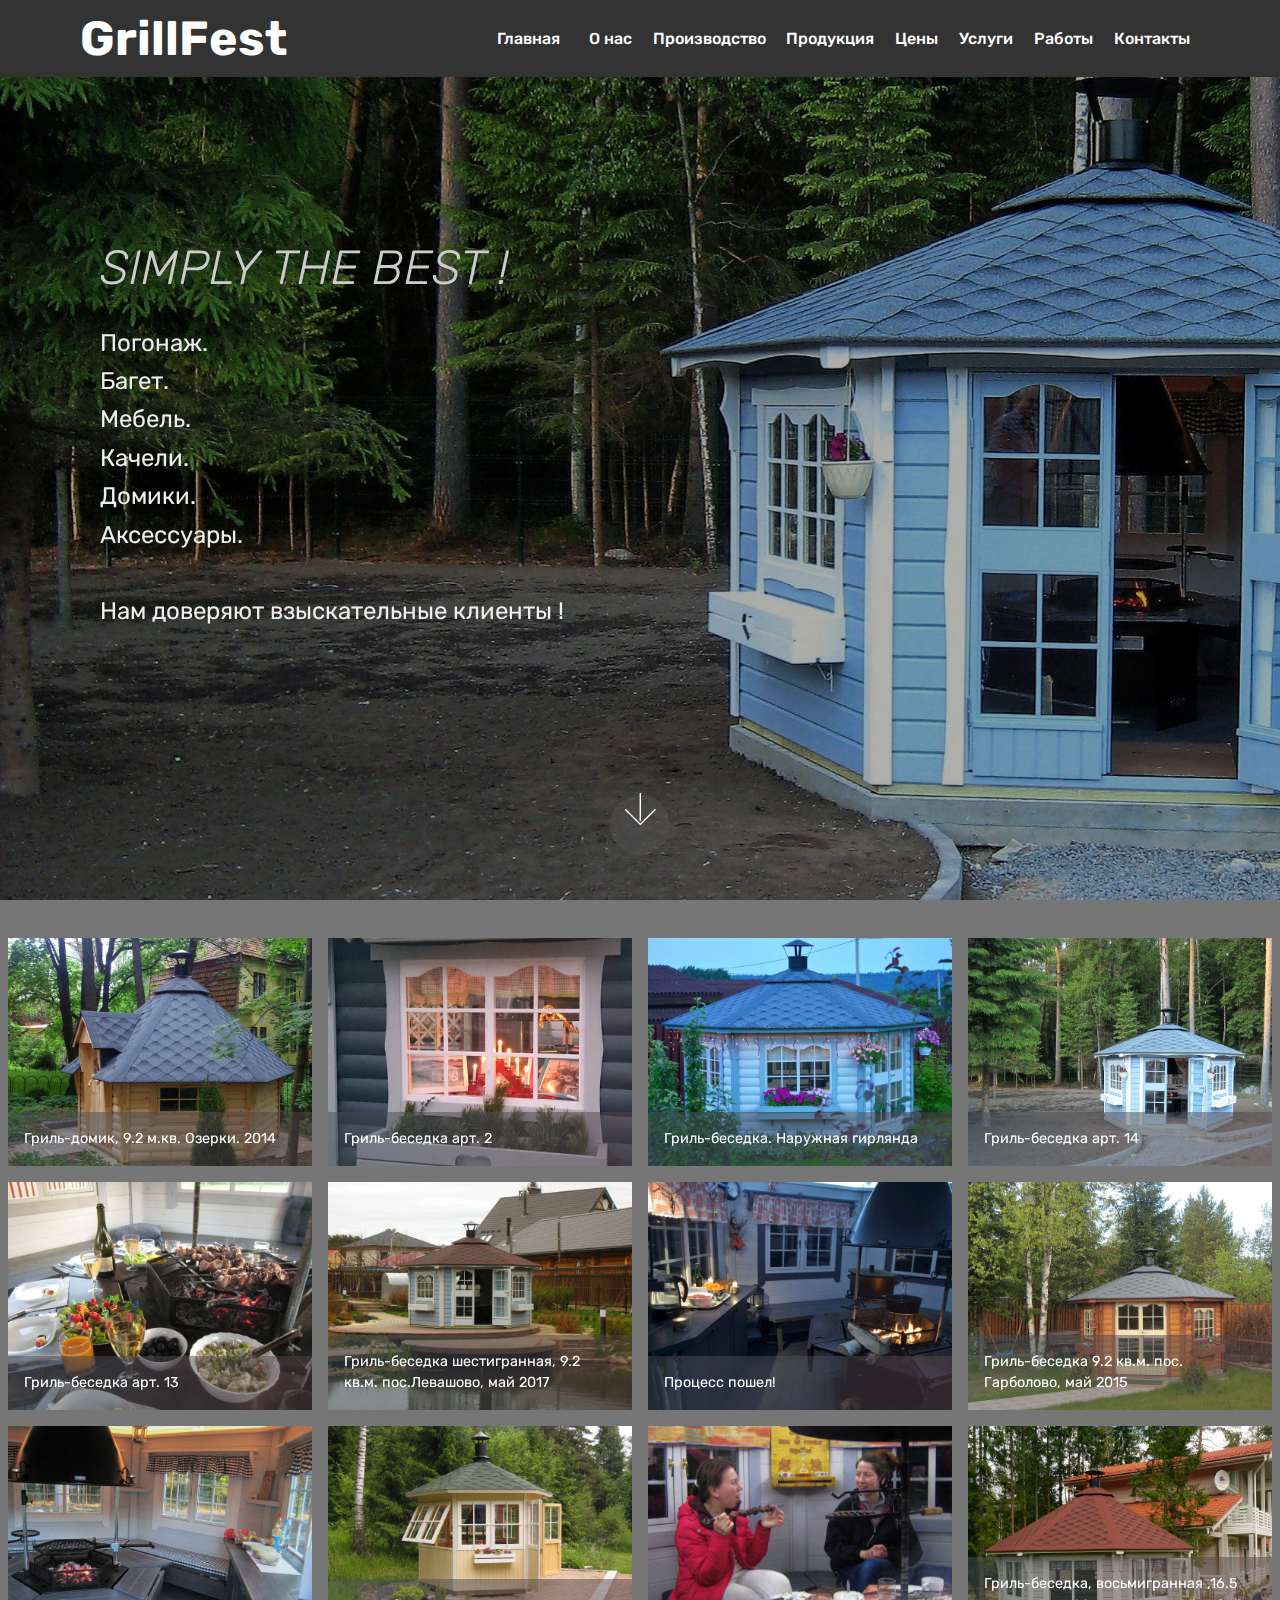
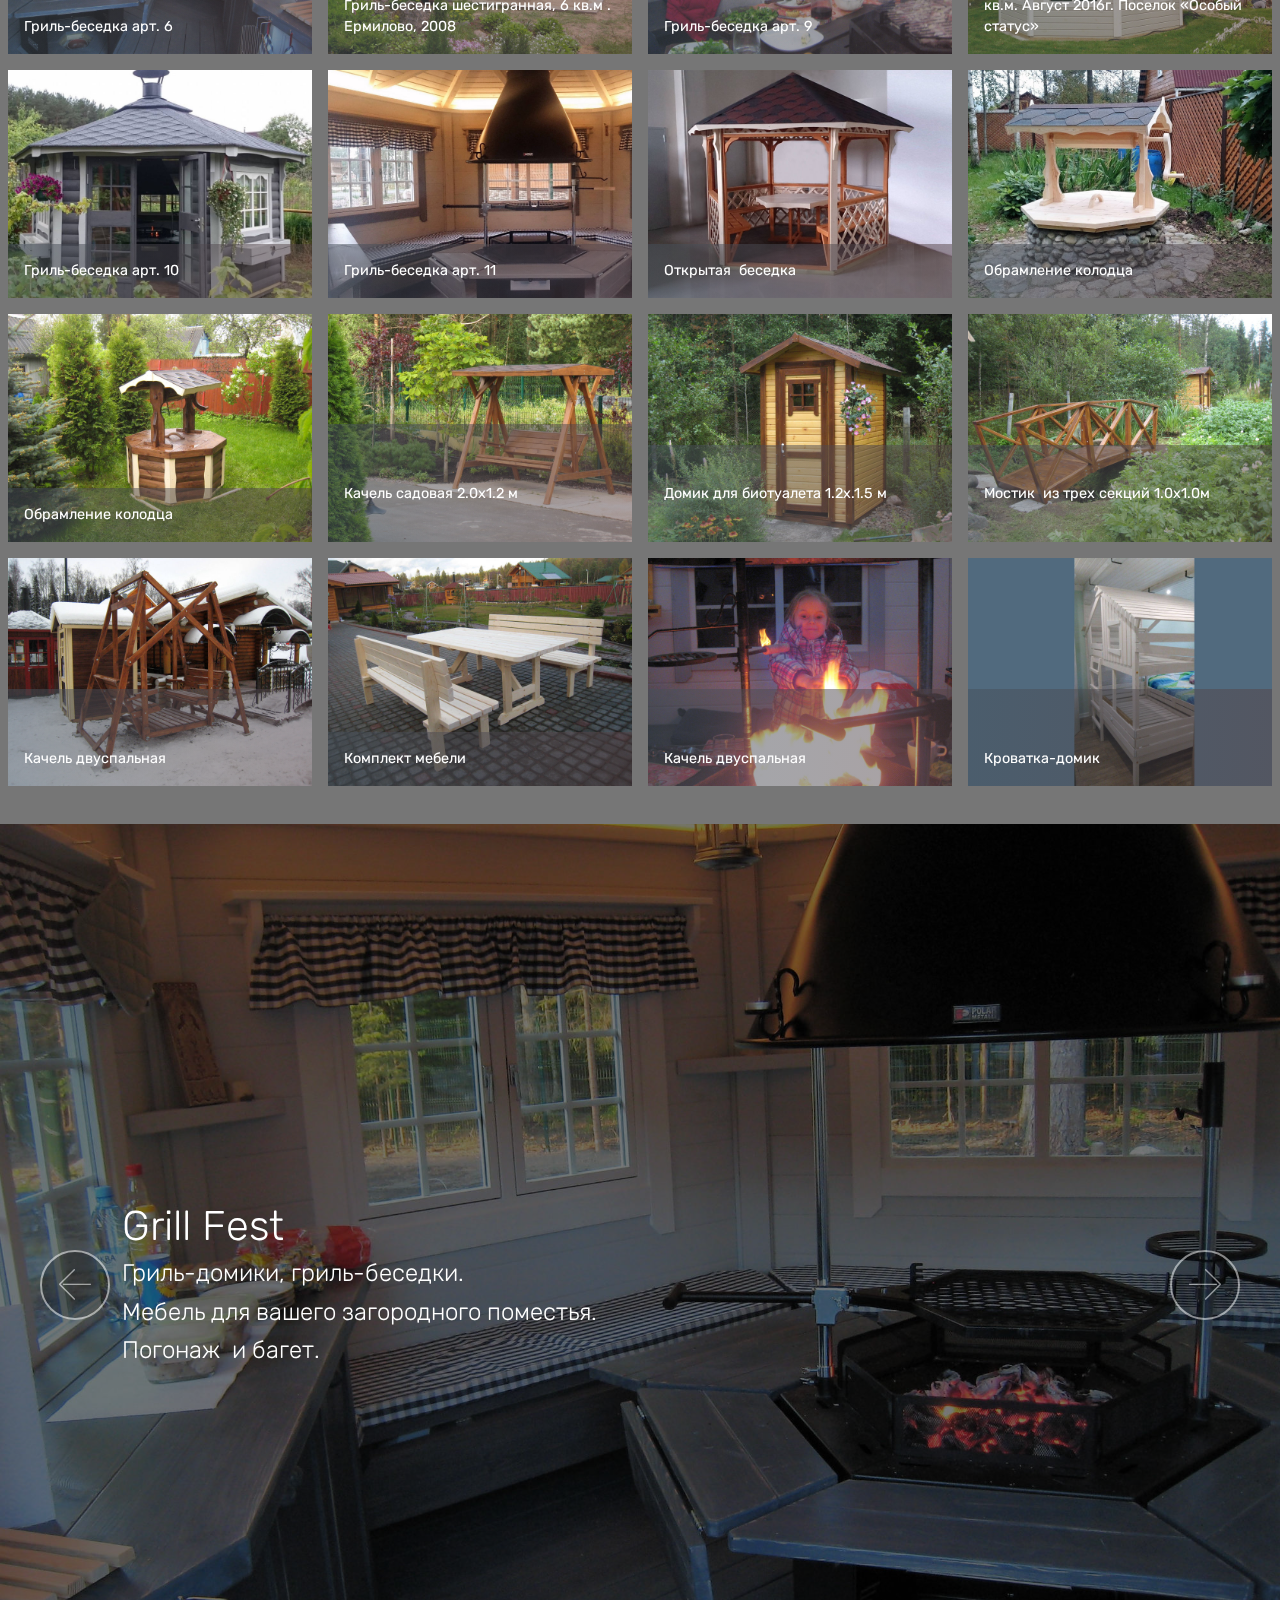
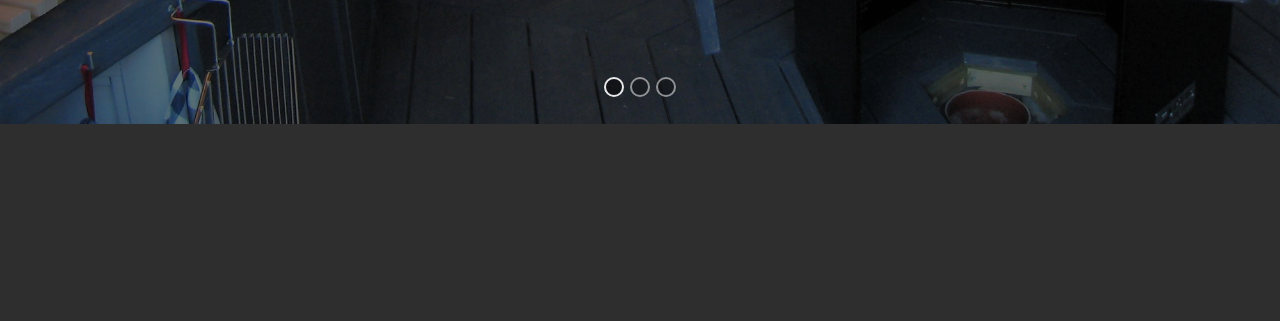
==== commit 0ce6e753: "create github pages" ====
--- a/index.html
+++ b/index.html
@@ -7,16 +7,15 @@
   <meta name="generator" content="Mobirise v4.6.6, mobirise.com">
   <meta name="viewport" content="width=device-width, initial-scale=1, minimum-scale=1">
   <link rel="shortcut icon" href="assets/images/logo2.png" type="image/x-icon">
-  <meta name="description" content="">
+  <meta name="description" content="Главная">
   <title>Главная</title>
   <link rel="stylesheet" href="assets/web/assets/mobirise-icons/mobirise-icons.css">
   <link rel="stylesheet" href="assets/tether/tether.min.css">
-  <link rel="stylesheet" href="assets/soundcloud-plugin/style.css">
   <link rel="stylesheet" href="assets/bootstrap/css/bootstrap.min.css">
   <link rel="stylesheet" href="assets/bootstrap/css/bootstrap-grid.min.css">
   <link rel="stylesheet" href="assets/bootstrap/css/bootstrap-reboot.min.css">
+  <link rel="stylesheet" href="assets/animatecss/animate.min.css">
   <link rel="stylesheet" href="assets/socicon/css/styles.css">
-  <link rel="stylesheet" href="assets/animatecss/animate.min.css">
   <link rel="stylesheet" href="assets/dropdown/css/style.css">
   <link rel="stylesheet" href="assets/theme/css/style.css">
   <link rel="stylesheet" href="assets/gallery/style.css">
@@ -43,25 +42,23 @@
             <div class="navbar-brand">
                 
                 <span class="navbar-caption-wrap"><a class="navbar-caption text-white display-2" href="https://grilfest.ru">
-                        GrillFest
-                    </a></span>
+                        GrillFest &nbsp;</a></span>
             </div>
         </div>
         <div class="collapse navbar-collapse" id="navbarSupportedContent">
-            <ul class="navbar-nav nav-dropdown nav-right" data-app-modern-menu="true"><li class="nav-item"><a class="nav-link link text-white display-5" href="index.html" target="_blank">Главная &nbsp;</a></li><li class="nav-item"><a class="nav-link link text-white display-5" href="page1.html" target="_blank">Продукция</a></li><li class="nav-item">
-                    <a class="nav-link link text-white display-5" href="page1.html" target="_blank">О нас</a>
-                </li><li class="nav-item">
-                    <a class="nav-link link text-white display-5" href="tel:+7 (921) 9669-242">
+            <ul class="navbar-nav nav-dropdown nav-right" data-app-modern-menu="true"><li class="nav-item"><a class="nav-link link text-white display-4" href="index.html" target="_blank">Главная &nbsp;</a></li><li class="nav-item">
+                    <a class="nav-link link text-white display-4" href="onas.html">О нас</a>
+                </li><li class="nav-item"><a class="nav-link link text-white display-4" href="proizvodstvo.html">Производство</a></li><li class="nav-item"><a class="nav-link link text-white display-4" href="productija.html">Продукция</a></li><li class="nav-item"><a class="nav-link link text-white display-4" href="ceny.html">Цены</a></li><li class="nav-item">
+                    <a class="nav-link link text-white display-4" href="uslugi.html">
                         
-                        +7 (921) 9669-242
-                    </a>
-                </li></ul>
+                        Услуги</a>
+                </li><li class="nav-item"><a class="nav-link link text-white display-4" href="raboty.html">Работы</a></li><li class="nav-item"><a class="nav-link link text-white display-4" href="kontakty.html">Контакты</a></li></ul>
             
         </div>
     </nav>
 </section>
 
-<section class="engine"><a href="https://mobirise.ws/f">easy web builder</a></section><section class="header9 cid-qM690p1sEI mbr-fullscreen mbr-parallax-background" id="header9-r">
+<section class="engine"><a href="https://mobirise.ws/g">create your own website</a></section><section class="header9 cid-qM690p1sEI mbr-fullscreen mbr-parallax-background" id="header9-r">
 
     
 
@@ -71,8 +68,8 @@
     <div class="container">
         <div class="media-container-column mbr-white col-md-8">
             
-            <h3 class="mbr-section-subtitle align-left mbr-light pb-3 mbr-fonts-style display-2">"Уют вашего ландшафта"</h3>
-            <p class="mbr-text align-left pb-3 mbr-fonts-style display-5"><br><br><br><br>С 1991 года GrillFest&nbsp;в Санкт-Петербурге<br>производит&nbsp;Гриль-домики и гриль-беседки <br>по финским технологиям<br>от российского <br>производителя. <br>Архитектура <br>малых форм.&nbsp;<br>Погонаж. <br>Багет.<br>Мебель.<br>Качели.<br>Домики.<br>Аксессуары.</p>
+            <h3 class="mbr-section-subtitle align-left mbr-light pb-3 mbr-fonts-style display-2">SIMPLY THE BEST !</h3>
+            <p class="mbr-text align-left pb-3 mbr-fonts-style display-5">Погонаж. <br>Багет.<br>Мебель.<br>Качели.<br>Домики.<br>Аксессуары.<br><br>Нам доверяют взыскательные клиенты !<br></p>
             
         </div>
     </div>
@@ -89,10 +86,10 @@
     
 
     <div>
-        <div><!-- Filter --><div class="mbr-gallery-filter container gallery-filter-active"><ul buttons="0"><li class="mbr-gallery-filter-all"><a class="btn btn-md btn-primary-outline active display-7" href="">Все</a></li></ul></div><!-- Gallery --><div class="mbr-gallery-row"><div class="mbr-gallery-layout-default"><div><div><div class="mbr-gallery-item mbr-gallery-item--p1" data-video-url="false" data-tags="Гриль-домик"><div href="#lb-gallery3-o" data-slide-to="0" data-toggle="modal"><img src="assets/images/dsc-0354-corr-2000-2000x1500-800x600.jpg" alt="Гриль-хауз-2"><span class="icon-focus"></span><span class="mbr-gallery-title mbr-fonts-style display-7">Гриль-домик, 9.2 м.кв. Озерки. 2014</span></div></div><div class="mbr-gallery-item mbr-gallery-item--p1" data-video-url="false" data-tags="Гриль-беседка"><div href="#lb-gallery3-o" data-slide-to="1" data-toggle="modal"><img src="assets/images/img-9981-2000-2000x1500-800x600.jpg" alt=""><span class="icon-focus"></span><span class="mbr-gallery-title mbr-fonts-style display-7">Гриль-беседка арт. 14</span></div></div><div class="mbr-gallery-item mbr-gallery-item--p1" data-video-url="false" data-tags="Гриль-беседка"><div href="#lb-gallery3-o" data-slide-to="2" data-toggle="modal"><img src="assets/images/dsc-0923-2000-2000x1500-800x600.jpg" alt=""><span class="icon-focus"></span><span class="mbr-gallery-title mbr-fonts-style display-7">Гриль-беседка арт. 2</span></div></div><div class="mbr-gallery-item mbr-gallery-item--p1" data-video-url="false" data-tags="Гриль-беседка"><div href="#lb-gallery3-o" data-slide-to="3" data-toggle="modal"><img src="assets/images/dsc-1652-1-2000-2000x1500-800x600.jpg" alt=""><span class="icon-focus"></span><span class="mbr-gallery-title mbr-fonts-style display-7">Процесс пошел!</span></div></div><div class="mbr-gallery-item mbr-gallery-item--p1" data-video-url="false" data-tags="Гриль-беседка"><div href="#lb-gallery3-o" data-slide-to="4" data-toggle="modal"><img src="assets/images/img-9082-2000-2000x1500-800x600.jpg" alt=""><span class="icon-focus"></span><span class="mbr-gallery-title mbr-fonts-style display-7">Гриль-беседка арт. 13</span></div></div><div class="mbr-gallery-item mbr-gallery-item--p1" data-video-url="false" data-tags="Гриль-беседка"><div href="#lb-gallery3-o" data-slide-to="5" data-toggle="modal"><img src="assets/images/dsc-0609-corr-2000-2000x1500-800x600.jpg" alt=""><span class="icon-focus"></span><span class="mbr-gallery-title mbr-fonts-style display-7">Гриль-беседка. Наружная гирлянда</span></div></div><div class="mbr-gallery-item mbr-gallery-item--p1" data-video-url="false" data-tags="Гриль-беседка"><div href="#lb-gallery3-o" data-slide-to="6" data-toggle="modal"><img src="assets/images/img-9967-2-corr-2000-2000x1500-800x600.jpg" alt=""><span class="icon-focus"></span><span class="mbr-gallery-title mbr-fonts-style display-7">Гриль-беседка шестигранная, 9.2 кв.м.  пос.Левашово, май 2017</span></div></div><div class="mbr-gallery-item mbr-gallery-item--p1" data-video-url="false" data-tags="Гриль-беседка"><div href="#lb-gallery3-o" data-slide-to="7" data-toggle="modal"><img src="assets/images/img-9971-2000-2000x1500-800x600.jpg" alt=""><span class="icon-focus"></span><span class="mbr-gallery-title mbr-fonts-style display-7">Гриль-беседка 9.2 кв.м. пос. Гарболово, май 2015</span></div></div><div class="mbr-gallery-item mbr-gallery-item--p1" data-video-url="false" data-tags="Гриль-беседка"><div href="#lb-gallery3-o" data-slide-to="8" data-toggle="modal"><img src="assets/images/img-9985-2000-hor-1999x1500-800x600.jpg" alt=""><span class="icon-focus"></span><span class="mbr-gallery-title mbr-fonts-style display-7">Гриль-беседка арт. 6</span></div></div><div class="mbr-gallery-item mbr-gallery-item--p1" data-video-url="false" data-tags="Гриль-беседка"><div href="#lb-gallery3-o" data-slide-to="9" data-toggle="modal"><img src="assets/images/1-2000-2000x1500-800x600.jpg" alt=""><span class="icon-focus"></span><span class="mbr-gallery-title mbr-fonts-style display-7">Гриль-беседка шестигранная, 6 кв.м . Ермилово, 2008 </span></div></div><div class="mbr-gallery-item mbr-gallery-item--p1" data-video-url="false" data-tags="Гриль-беседка"><div href="#lb-gallery3-o" data-slide-to="10" data-toggle="modal"><img src="assets/images/img-6023-2000-2000x1500-800x600.jpg" alt=""><span class="icon-focus"></span><span class="mbr-gallery-title mbr-fonts-style display-7">Гриль-беседка арт. 9</span></div></div><div class="mbr-gallery-item mbr-gallery-item--p1" data-video-url="false" data-tags="Гриль-беседка"><div href="#lb-gallery3-o" data-slide-to="11" data-toggle="modal"><img src="assets/images/dsc-0086-2000-2000x1500-800x600.jpg" alt=""><span class="icon-focus"></span><span class="mbr-gallery-title mbr-fonts-style display-7">Гриль-беседка, восьмигранная  ,16.5 кв.м. Август 2016г. Поселок «Особый статус»  </span></div></div><div class="mbr-gallery-item mbr-gallery-item--p1" data-video-url="false" data-tags="Гриль-беседка"><div href="#lb-gallery3-o" data-slide-to="12" data-toggle="modal"><img src="assets/images/190717-2000-2000x1500-800x600.jpg" alt=""><span class="icon-focus"></span><span class="mbr-gallery-title mbr-fonts-style display-7">Гриль-беседка арт. 10</span></div></div><div class="mbr-gallery-item mbr-gallery-item--p1" data-video-url="false" data-tags="Гриль-беседка"><div href="#lb-gallery3-o" data-slide-to="13" data-toggle="modal"><img src="assets/images/dsc-0164-2000-2000x1500-800x600.jpg" alt=""><span class="icon-focus"></span><span class="mbr-gallery-title mbr-fonts-style display-7">Гриль-беседка арт. 11</span></div></div><div class="mbr-gallery-item mbr-gallery-item--p1" data-video-url="false" data-tags=" Открытая беседка"><div href="#lb-gallery3-o" data-slide-to="14" data-toggle="modal"><img src="assets/images/dsc-0457-corr-2000x1499-800x600.jpg" alt=""><span class="icon-focus"></span><span class="mbr-gallery-title mbr-fonts-style display-7">Открытая&nbsp; беседка<br></span></div></div><div class="mbr-gallery-item mbr-gallery-item--p1" data-video-url="false" data-tags="Обрамление колодца"><div href="#lb-gallery3-o" data-slide-to="15" data-toggle="modal"><img src="assets/images/dsc-0171-2000-2000x1499-800x600.jpg" alt="Обрамление колодца"><span class="icon-focus"></span><span class="mbr-gallery-title mbr-fonts-style display-7">Обрамление колодца<br></span></div></div><div class="mbr-gallery-item mbr-gallery-item--p1" data-video-url="false" data-tags="Обрамление колодца"><div href="#lb-gallery3-o" data-slide-to="16" data-toggle="modal"><img src="assets/images/img-5365-2000-1999x1500-800x600.jpg" alt="Обрамление колодца"><span class="icon-focus"></span><span class="mbr-gallery-title mbr-fonts-style display-7">Обрамление колодца<br></span></div></div><div class="mbr-gallery-item mbr-gallery-item--p1" data-video-url="false" data-tags="Качель садовая"><div href="#lb-gallery3-o" data-slide-to="17" data-toggle="modal"><img src="assets/images/2000-2000x1499-800x600.jpg" alt="Качель садовая. 2.0x1.2 м"><span class="icon-focus"></span><span class="mbr-gallery-title mbr-fonts-style display-7"><br><br>Качель садовая 2.0x1.2 м<br>
+        <div><!-- Filter --><!-- Gallery --><div class="mbr-gallery-row"><div class="mbr-gallery-layout-default"><div><div><div class="mbr-gallery-item mbr-gallery-item--p1" data-video-url="false" data-tags="Гриль-домик"><div href="#lb-gallery3-o" data-slide-to="0" data-toggle="modal"><img src="assets/images/dsc-0354-corr-2000-2000x1500-800x600.jpg" alt="Гриль-хауз-2"><span class="icon-focus"></span><span class="mbr-gallery-title mbr-fonts-style display-7">Гриль-домик, 9.2 м.кв. Озерки. 2014</span></div></div><div class="mbr-gallery-item mbr-gallery-item--p1" data-video-url="false" data-tags="Гриль-беседка"><div href="#lb-gallery3-o" data-slide-to="1" data-toggle="modal"><img src="assets/images/dsc-0923-2000-2000x1500-800x600.jpg" alt=""><span class="icon-focus"></span><span class="mbr-gallery-title mbr-fonts-style display-7">Гриль-беседка арт. 2</span></div></div><div class="mbr-gallery-item mbr-gallery-item--p1" data-video-url="false" data-tags="Гриль-беседка"><div href="#lb-gallery3-o" data-slide-to="2" data-toggle="modal"><img src="assets/images/dsc-0609-corr-2000-2000x1500-800x600.jpg" alt=""><span class="icon-focus"></span><span class="mbr-gallery-title mbr-fonts-style display-7">Гриль-беседка. Наружная гирлянда</span></div></div><div class="mbr-gallery-item mbr-gallery-item--p1" data-video-url="false" data-tags="Гриль-беседка"><div href="#lb-gallery3-o" data-slide-to="3" data-toggle="modal"><img src="assets/images/img-9981-2000-2000x1500-800x600.jpg" alt=""><span class="icon-focus"></span><span class="mbr-gallery-title mbr-fonts-style display-7">Гриль-беседка арт. 14</span></div></div><div class="mbr-gallery-item mbr-gallery-item--p1" data-video-url="false" data-tags="Гриль-беседка"><div href="#lb-gallery3-o" data-slide-to="4" data-toggle="modal"><img src="assets/images/img-9082-2000-2000x1500-800x600.jpg" alt=""><span class="icon-focus"></span><span class="mbr-gallery-title mbr-fonts-style display-7">Гриль-беседка арт. 13</span></div></div><div class="mbr-gallery-item mbr-gallery-item--p1" data-video-url="false" data-tags="Гриль-беседка"><div href="#lb-gallery3-o" data-slide-to="5" data-toggle="modal"><img src="assets/images/img-9967-2-corr-2000-2000x1500-800x600.jpg" alt=""><span class="icon-focus"></span><span class="mbr-gallery-title mbr-fonts-style display-7">Гриль-беседка шестигранная, 9.2 кв.м.  пос.Левашово, май 2017</span></div></div><div class="mbr-gallery-item mbr-gallery-item--p1" data-video-url="false" data-tags="Гриль-беседка"><div href="#lb-gallery3-o" data-slide-to="6" data-toggle="modal"><img src="assets/images/dsc-1652-1-2000-2000x1500-800x600.jpg" alt=""><span class="icon-focus"></span><span class="mbr-gallery-title mbr-fonts-style display-7">Процесс пошел!</span></div></div><div class="mbr-gallery-item mbr-gallery-item--p1" data-video-url="false" data-tags="Гриль-беседка"><div href="#lb-gallery3-o" data-slide-to="7" data-toggle="modal"><img src="assets/images/img-9971-2000-2000x1500-800x600.jpg" alt=""><span class="icon-focus"></span><span class="mbr-gallery-title mbr-fonts-style display-7">Гриль-беседка 9.2 кв.м. пос. Гарболово, май 2015</span></div></div><div class="mbr-gallery-item mbr-gallery-item--p1" data-video-url="false" data-tags="Гриль-беседка"><div href="#lb-gallery3-o" data-slide-to="8" data-toggle="modal"><img src="assets/images/img-9985-2000-hor-1999x1500-800x600.jpg" alt=""><span class="icon-focus"></span><span class="mbr-gallery-title mbr-fonts-style display-7">Гриль-беседка арт. 6</span></div></div><div class="mbr-gallery-item mbr-gallery-item--p1" data-video-url="false" data-tags="Гриль-беседка"><div href="#lb-gallery3-o" data-slide-to="9" data-toggle="modal"><img src="assets/images/1-2000-2000x1500-800x600.jpg" alt=""><span class="icon-focus"></span><span class="mbr-gallery-title mbr-fonts-style display-7">Гриль-беседка шестигранная, 6 кв.м . Ермилово, 2008 </span></div></div><div class="mbr-gallery-item mbr-gallery-item--p1" data-video-url="false" data-tags="Гриль-беседка"><div href="#lb-gallery3-o" data-slide-to="10" data-toggle="modal"><img src="assets/images/img-6023-2000-2000x1500-800x600.jpg" alt=""><span class="icon-focus"></span><span class="mbr-gallery-title mbr-fonts-style display-7">Гриль-беседка арт. 9</span></div></div><div class="mbr-gallery-item mbr-gallery-item--p1" data-video-url="false" data-tags="Гриль-беседка"><div href="#lb-gallery3-o" data-slide-to="11" data-toggle="modal"><img src="assets/images/dsc-0086-2000-2000x1500-800x600.jpg" alt=""><span class="icon-focus"></span><span class="mbr-gallery-title mbr-fonts-style display-7">Гриль-беседка, восьмигранная  ,16.5 кв.м. Август 2016г. Поселок «Особый статус»  </span></div></div><div class="mbr-gallery-item mbr-gallery-item--p1" data-video-url="false" data-tags="Гриль-беседка"><div href="#lb-gallery3-o" data-slide-to="12" data-toggle="modal"><img src="assets/images/190717-2000-2000x1500-800x600.jpg" alt=""><span class="icon-focus"></span><span class="mbr-gallery-title mbr-fonts-style display-7">Гриль-беседка арт. 10</span></div></div><div class="mbr-gallery-item mbr-gallery-item--p1" data-video-url="false" data-tags="Гриль-беседка"><div href="#lb-gallery3-o" data-slide-to="13" data-toggle="modal"><img src="assets/images/dsc-0164-2000-2000x1500-800x600.jpg" alt=""><span class="icon-focus"></span><span class="mbr-gallery-title mbr-fonts-style display-7">Гриль-беседка арт. 11</span></div></div><div class="mbr-gallery-item mbr-gallery-item--p1" data-video-url="false" data-tags=" Открытая беседка"><div href="#lb-gallery3-o" data-slide-to="14" data-toggle="modal"><img src="assets/images/dsc-0457-corr-2000x1499-800x600.jpg" alt=""><span class="icon-focus"></span><span class="mbr-gallery-title mbr-fonts-style display-7">Открытая&nbsp; беседка<br></span></div></div><div class="mbr-gallery-item mbr-gallery-item--p1" data-video-url="false" data-tags="Обрамление колодца"><div href="#lb-gallery3-o" data-slide-to="15" data-toggle="modal"><img src="assets/images/dsc-0171-2000-2000x1499-800x600.jpg" alt="Обрамление колодца"><span class="icon-focus"></span><span class="mbr-gallery-title mbr-fonts-style display-7">Обрамление колодца<br></span></div></div><div class="mbr-gallery-item mbr-gallery-item--p1" data-video-url="false" data-tags="Обрамление колодца"><div href="#lb-gallery3-o" data-slide-to="16" data-toggle="modal"><img src="assets/images/img-5365-2000-1999x1500-800x600.jpg" alt="Обрамление колодца"><span class="icon-focus"></span><span class="mbr-gallery-title mbr-fonts-style display-7">Обрамление колодца<br></span></div></div><div class="mbr-gallery-item mbr-gallery-item--p1" data-video-url="false" data-tags="Качель садовая"><div href="#lb-gallery3-o" data-slide-to="17" data-toggle="modal"><img src="assets/images/2000-2000x1499-800x600.jpg" alt="Качель садовая. 2.0x1.2 м"><span class="icon-focus"></span><span class="mbr-gallery-title mbr-fonts-style display-7"><br><br>Качель садовая 2.0x1.2 м<br>
 <br></span></div></div><div class="mbr-gallery-item mbr-gallery-item--p1" data-video-url="false" data-tags="Домик для биотуалета"><div href="#lb-gallery3-o" data-slide-to="18" data-toggle="modal"><img src="assets/images/img-3926-2000-2000x1500-800x600.jpg" alt="Домик для биотуалета. 1.2х.1.5 м"><span class="icon-focus"></span><span class="mbr-gallery-title mbr-fonts-style display-7"><br>Домик для биотуалета 1.2х.1.5 м<br>
 <br></span></div></div><div class="mbr-gallery-item mbr-gallery-item--p1" data-video-url="false" data-tags="Мостик секционный"><div href="#lb-gallery3-o" data-slide-to="19" data-toggle="modal"><img src="assets/images/img-3929-2000-2000x1500-800x600.jpg" alt="Мостик из трех секций 1.0х1.0м"><span class="icon-focus"></span><span class="mbr-gallery-title mbr-fonts-style display-7"><br>Мостик &nbsp;из трех секций 1.0х1.0м<br>
-<br></span></div></div><div class="mbr-gallery-item mbr-gallery-item--p1" data-video-url="false" data-tags="Качель садовая"><div href="#lb-gallery3-o" data-slide-to="20" data-toggle="modal"><img src="assets/images/2000-2000x1500-800x600.jpg" alt="Качель двуспальная"><span class="icon-focus"></span><span class="mbr-gallery-title mbr-fonts-style display-7"><br><br>Качель двуспальная<br></span></div></div><div class="mbr-gallery-item mbr-gallery-item--p1" data-video-url="false" data-tags="Комплект мебели"><div href="#lb-gallery3-o" data-slide-to="21" data-toggle="modal"><img src="assets/images/2000-2000x1500-800x6006.jpg" alt="Комплект мебели"><span class="icon-focus"></span><span class="mbr-gallery-title mbr-fonts-style display-7">Комплект мебели<br></span></div></div><div class="mbr-gallery-item mbr-gallery-item--p1" data-video-url="false" data-tags="Гриль-беседка"><div href="#lb-gallery3-o" data-slide-to="22" data-toggle="modal"><img src="assets/images/img-6029-2000-2000x1500-800x600.jpg" alt="Гриль беседка"><span class="icon-focus"></span><span class="mbr-gallery-title mbr-fonts-style display-7"><br><br>Качель двуспальная<br></span></div></div><div class="mbr-gallery-item mbr-gallery-item--p1" data-video-url="false" data-tags="Комплект мебели"><div href="#lb-gallery3-o" data-slide-to="23" data-toggle="modal"><img src="assets/images/3-2000-2000x1500-800x600.jpg" alt="Кроватка-домик"><span class="icon-focus"></span><span class="mbr-gallery-title mbr-fonts-style display-7"><br><br>Кроватка-домик<br></span></div></div></div></div><div class="clearfix"></div></div></div><!-- Lightbox --><div data-app-prevent-settings="" class="mbr-slider modal fade carousel slide" tabindex="-1" data-keyboard="true" data-interval="false" id="lb-gallery3-o"><div class="modal-dialog"><div class="modal-content"><div class="modal-body"><ol class="carousel-indicators"><li data-app-prevent-settings="" data-target="#lb-gallery3-o" data-slide-to="0"></li><li data-app-prevent-settings="" data-target="#lb-gallery3-o" data-slide-to="1"></li><li data-app-prevent-settings="" data-target="#lb-gallery3-o" data-slide-to="2"></li><li data-app-prevent-settings="" data-target="#lb-gallery3-o" data-slide-to="3"></li><li data-app-prevent-settings="" data-target="#lb-gallery3-o" data-slide-to="4"></li><li data-app-prevent-settings="" data-target="#lb-gallery3-o" data-slide-to="5"></li><li data-app-prevent-settings="" data-target="#lb-gallery3-o" data-slide-to="6"></li><li data-app-prevent-settings="" data-target="#lb-gallery3-o" data-slide-to="7"></li><li data-app-prevent-settings="" data-target="#lb-gallery3-o" data-slide-to="8"></li><li data-app-prevent-settings="" data-target="#lb-gallery3-o" data-slide-to="9"></li><li data-app-prevent-settings="" data-target="#lb-gallery3-o" data-slide-to="10"></li><li data-app-prevent-settings="" data-target="#lb-gallery3-o" data-slide-to="11"></li><li data-app-prevent-settings="" data-target="#lb-gallery3-o" data-slide-to="12"></li><li data-app-prevent-settings="" data-target="#lb-gallery3-o" data-slide-to="13"></li><li data-app-prevent-settings="" data-target="#lb-gallery3-o" data-slide-to="14"></li><li data-app-prevent-settings="" data-target="#lb-gallery3-o" data-slide-to="15"></li><li data-app-prevent-settings="" data-target="#lb-gallery3-o" data-slide-to="16"></li><li data-app-prevent-settings="" data-target="#lb-gallery3-o" data-slide-to="17"></li><li data-app-prevent-settings="" data-target="#lb-gallery3-o" data-slide-to="18"></li><li data-app-prevent-settings="" data-target="#lb-gallery3-o" data-slide-to="19"></li><li data-app-prevent-settings="" data-target="#lb-gallery3-o" data-slide-to="20"></li><li data-app-prevent-settings="" data-target="#lb-gallery3-o" data-slide-to="21"></li><li data-app-prevent-settings="" data-target="#lb-gallery3-o" class=" active" data-slide-to="22"></li><li data-app-prevent-settings="" data-target="#lb-gallery3-o" data-slide-to="23"></li></ol><div class="carousel-inner"><div class="carousel-item"><img src="assets/images/dsc-0354-corr-2000-2000x1500.jpg" alt="Гриль-хауз-2"></div><div class="carousel-item"><img src="assets/images/img-9981-2000-2000x1500.jpg" alt=""></div><div class="carousel-item"><img src="assets/images/dsc-0923-2000-2000x1500.jpg" alt=""></div><div class="carousel-item"><img src="assets/images/dsc-1652-1-2000-2000x1500.jpg" alt=""></div><div class="carousel-item"><img src="assets/images/img-9082-2000-2000x1500.jpg" alt=""></div><div class="carousel-item"><img src="assets/images/dsc-0609-corr-2000-2000x1500.jpg" alt=""></div><div class="carousel-item"><img src="assets/images/img-9967-2-corr-2000-2000x1500.jpg" alt=""></div><div class="carousel-item"><img src="assets/images/img-9971-2000-2000x1500.jpg" alt=""></div><div class="carousel-item"><img src="assets/images/img-9985-2000-hor-1999x1500.jpg" alt=""></div><div class="carousel-item"><img src="assets/images/1-2000-2000x1500.jpg" alt=""></div><div class="carousel-item"><img src="assets/images/img-6023-2000-2000x1500.jpg" alt=""></div><div class="carousel-item"><img src="assets/images/dsc-0086-2000-2000x1500.jpg" alt=""></div><div class="carousel-item"><img src="assets/images/190717-2000-2000x1500.jpg" alt=""></div><div class="carousel-item"><img src="assets/images/dsc-0164-2000-2000x1500.jpg" alt=""></div><div class="carousel-item"><img src="assets/images/dsc-0457-corr-2000x1499.jpg" alt=""></div><div class="carousel-item"><img src="assets/images/dsc-0171-2000-2000x1499.jpg" alt="Обрамление колодца"></div><div class="carousel-item"><img src="assets/images/img-5365-2000-1999x1500.jpg" alt="Обрамление колодца"></div><div class="carousel-item"><img src="assets/images/2000-2000x1499.jpg" alt="Качель садовая. 2.0x1.2 м"></div><div class="carousel-item"><img src="assets/images/img-3926-2000-2000x1500.jpg" alt="Домик для биотуалета. 1.2х.1.5 м"></div><div class="carousel-item"><img src="assets/images/img-3929-2000-2000x1500.jpg" alt="Мостик из трех секций 1.0х1.0м"></div><div class="carousel-item"><img src="assets/images/-2000-2000x1500.jpg" alt="Качель двуспальная"></div><div class="carousel-item"><img src="assets/images/2000-2000x15000.jpg" alt="Комплект мебели"></div><div class="carousel-item active"><img src="assets/images/img-6029-2000-2000x1500.jpg" alt="Гриль беседка"></div><div class="carousel-item"><img src="assets/images/-3-2000-2000x1500.jpg" alt="Кроватка-домик"></div></div><a class="carousel-control carousel-control-prev" role="button" data-slide="prev" href="#lb-gallery3-o"><span class="mbri-left mbr-iconfont" aria-hidden="true"></span><span class="sr-only">Previous</span></a><a class="carousel-control carousel-control-next" role="button" data-slide="next" href="#lb-gallery3-o"><span class="mbri-right mbr-iconfont" aria-hidden="true"></span><span class="sr-only">Next</span></a><a class="close" href="#" role="button" data-dismiss="modal"><span class="sr-only">Close</span></a></div></div></div></div></div>
+<br></span></div></div><div class="mbr-gallery-item mbr-gallery-item--p1" data-video-url="false" data-tags="Качель садовая"><div href="#lb-gallery3-o" data-slide-to="20" data-toggle="modal"><img src="assets/images/2000-2000x1500-800x600.jpg" alt="Качель двуспальная"><span class="icon-focus"></span><span class="mbr-gallery-title mbr-fonts-style display-7"><br><br>Качель двуспальная<br></span></div></div><div class="mbr-gallery-item mbr-gallery-item--p1" data-video-url="false" data-tags="Комплект мебели"><div href="#lb-gallery3-o" data-slide-to="21" data-toggle="modal"><img src="assets/images/2000-2000x1500-800x6001.jpg" alt="Комплект мебели"><span class="icon-focus"></span><span class="mbr-gallery-title mbr-fonts-style display-7">Комплект мебели<br></span></div></div><div class="mbr-gallery-item mbr-gallery-item--p1" data-video-url="false" data-tags="Гриль-беседка"><div href="#lb-gallery3-o" data-slide-to="22" data-toggle="modal"><img src="assets/images/img-6029-2000-2000x1500-800x600.jpg" alt="Гриль беседка"><span class="icon-focus"></span><span class="mbr-gallery-title mbr-fonts-style display-7"><br><br>Качель двуспальная<br></span></div></div><div class="mbr-gallery-item mbr-gallery-item--p1" data-video-url="false" data-tags="Комплект мебели"><div href="#lb-gallery3-o" data-slide-to="23" data-toggle="modal"><img src="assets/images/3-2000-2000x1500-800x600.jpg" alt="Кроватка-домик"><span class="icon-focus"></span><span class="mbr-gallery-title mbr-fonts-style display-7"><br><br>Кроватка-домик<br></span></div></div></div></div><div class="clearfix"></div></div></div><!-- Lightbox --><div data-app-prevent-settings="" class="mbr-slider modal fade carousel slide" tabindex="-1" data-keyboard="true" data-interval="false" id="lb-gallery3-o"><div class="modal-dialog"><div class="modal-content"><div class="modal-body"><ol class="carousel-indicators"><li data-app-prevent-settings="" data-target="#lb-gallery3-o" data-slide-to="0"></li><li data-app-prevent-settings="" data-target="#lb-gallery3-o" data-slide-to="1"></li><li data-app-prevent-settings="" data-target="#lb-gallery3-o" data-slide-to="2"></li><li data-app-prevent-settings="" data-target="#lb-gallery3-o" data-slide-to="3"></li><li data-app-prevent-settings="" data-target="#lb-gallery3-o" data-slide-to="4"></li><li data-app-prevent-settings="" data-target="#lb-gallery3-o" data-slide-to="5"></li><li data-app-prevent-settings="" data-target="#lb-gallery3-o" data-slide-to="6"></li><li data-app-prevent-settings="" data-target="#lb-gallery3-o" data-slide-to="7"></li><li data-app-prevent-settings="" data-target="#lb-gallery3-o" data-slide-to="8"></li><li data-app-prevent-settings="" data-target="#lb-gallery3-o" data-slide-to="9"></li><li data-app-prevent-settings="" data-target="#lb-gallery3-o" data-slide-to="10"></li><li data-app-prevent-settings="" data-target="#lb-gallery3-o" data-slide-to="11"></li><li data-app-prevent-settings="" data-target="#lb-gallery3-o" data-slide-to="12"></li><li data-app-prevent-settings="" data-target="#lb-gallery3-o" data-slide-to="13"></li><li data-app-prevent-settings="" data-target="#lb-gallery3-o" data-slide-to="14"></li><li data-app-prevent-settings="" data-target="#lb-gallery3-o" data-slide-to="15"></li><li data-app-prevent-settings="" data-target="#lb-gallery3-o" data-slide-to="16"></li><li data-app-prevent-settings="" data-target="#lb-gallery3-o" data-slide-to="17"></li><li data-app-prevent-settings="" data-target="#lb-gallery3-o" data-slide-to="18"></li><li data-app-prevent-settings="" data-target="#lb-gallery3-o" data-slide-to="19"></li><li data-app-prevent-settings="" data-target="#lb-gallery3-o" data-slide-to="20"></li><li data-app-prevent-settings="" data-target="#lb-gallery3-o" data-slide-to="21"></li><li data-app-prevent-settings="" data-target="#lb-gallery3-o" class=" active" data-slide-to="22"></li><li data-app-prevent-settings="" data-target="#lb-gallery3-o" data-slide-to="23"></li></ol><div class="carousel-inner"><div class="carousel-item"><img src="assets/images/dsc-0354-corr-2000-2000x1500.jpg" alt="Гриль-хауз-2"></div><div class="carousel-item"><img src="assets/images/dsc-0923-2000-2000x1500.jpg" alt=""></div><div class="carousel-item"><img src="assets/images/dsc-0609-corr-2000-2000x1500.jpg" alt=""></div><div class="carousel-item"><img src="assets/images/img-9981-2000-2000x1500.jpg" alt=""></div><div class="carousel-item"><img src="assets/images/img-9082-2000-2000x1500.jpg" alt=""></div><div class="carousel-item"><img src="assets/images/img-9967-2-corr-2000-2000x1500.jpg" alt=""></div><div class="carousel-item"><img src="assets/images/dsc-1652-1-2000-2000x1500.jpg" alt=""></div><div class="carousel-item"><img src="assets/images/img-9971-2000-2000x1500.jpg" alt=""></div><div class="carousel-item"><img src="assets/images/img-9985-2000-hor-1999x1500.jpg" alt=""></div><div class="carousel-item"><img src="assets/images/1-2000-2000x1500.jpg" alt=""></div><div class="carousel-item"><img src="assets/images/img-6023-2000-2000x1500.jpg" alt=""></div><div class="carousel-item"><img src="assets/images/dsc-0086-2000-2000x1500.jpg" alt=""></div><div class="carousel-item"><img src="assets/images/190717-2000-2000x1500.jpg" alt=""></div><div class="carousel-item"><img src="assets/images/dsc-0164-2000-2000x1500.jpg" alt=""></div><div class="carousel-item"><img src="assets/images/dsc-0457-corr-2000x1499.jpg" alt=""></div><div class="carousel-item"><img src="assets/images/dsc-0171-2000-2000x1499.jpg" alt="Обрамление колодца"></div><div class="carousel-item"><img src="assets/images/img-5365-2000-1999x1500.jpg" alt="Обрамление колодца"></div><div class="carousel-item"><img src="assets/images/2000-2000x1499.jpg" alt="Качель садовая. 2.0x1.2 м"></div><div class="carousel-item"><img src="assets/images/img-3926-2000-2000x1500.jpg" alt="Домик для биотуалета. 1.2х.1.5 м"></div><div class="carousel-item"><img src="assets/images/img-3929-2000-2000x1500.jpg" alt="Мостик из трех секций 1.0х1.0м"></div><div class="carousel-item"><img src="assets/images/2000-2000x1500.jpg" alt="Качель двуспальная"></div><div class="carousel-item"><img src="assets/images/2000-2000x15000.jpg" alt="Комплект мебели"></div><div class="carousel-item active"><img src="assets/images/img-6029-2000-2000x1500.jpg" alt="Гриль беседка"></div><div class="carousel-item"><img src="assets/images/3-2000-2000x1500.jpg" alt="Кроватка-домик"></div></div><a class="carousel-control carousel-control-prev" role="button" data-slide="prev" href="#lb-gallery3-o"><span class="mbri-left mbr-iconfont" aria-hidden="true"></span><span class="sr-only">Previous</span></a><a class="carousel-control carousel-control-next" role="button" data-slide="next" href="#lb-gallery3-o"><span class="mbri-right mbr-iconfont" aria-hidden="true"></span><span class="sr-only">Next</span></a><a class="close" href="#" role="button" data-dismiss="modal"><span class="sr-only">Close</span></a></div></div></div></div></div>
     </div>
 
 </section>
@@ -103,7 +100,7 @@
 
     <div class="full-screen"><div class="mbr-slider slide carousel" data-pause="true" data-keyboard="false" data-ride="false" data-interval="false"><ol class="carousel-indicators"><li data-app-prevent-settings="" data-target="#slider1-l" class=" active" data-slide-to="0"></li><li data-app-prevent-settings="" data-target="#slider1-l" data-slide-to="1"></li><li data-app-prevent-settings="" data-target="#slider1-l" data-slide-to="2"></li></ol><div class="carousel-inner" role="listbox"><div class="carousel-item slider-fullscreen-image active" data-bg-video-slide="false" style="background-image: url(assets/images/img-9985-2000x1501.jpg);"><div class="container container-slide"><div class="image_wrapper"><div class="mbr-overlay"></div><img src="assets/images/img-9985-2000x1501.jpg"><div class="carousel-caption justify-content-center"><div class="col-10 align-left"><h2 class="mbr-fonts-style display-1">
 <div><br></div><div>Grill Fest
-</div></h2><p class="lead mbr-text mbr-fonts-style display-5">Гриль-домики, гриль-беседки. <br>Мебель для вашего загородного поместья. <br>Погонаж &nbsp;и багет.</p><div class="mbr-section-btn" buttons="0"><a class="btn  btn-success display-4" href="index.html#gallery3-o">Беседки</a> <a class="btn  btn-white-outline display-4" href="https://mobirise.com">Мебель</a> <a class="btn  btn-white-outline display-4" href="https://mobirise.com">Багет</a> <a class="btn  btn-white-outline display-4" href="https://mobirise.com">Погонаж</a></div></div></div></div></div></div><div class="carousel-item slider-fullscreen-image" data-bg-video-slide="false" style="background-image: url(assets/images/dsc-0609-corr-2000x1324.jpg);"><div class="container container-slide"><div class="image_wrapper"><div class="mbr-overlay"></div><img src="assets/images/dsc-0609-corr-2000x1324.jpg"><div class="carousel-caption justify-content-center"><div class="col-10 align-left"><h2 class="mbr-fonts-style display-1">Grill Fest</h2><p class="lead mbr-text mbr-fonts-style display-5">Гриль-домики, гриль-беседки. <br>Мебель для вашего загородного поместья.<br> Погонаж  и багет.</p></div></div></div></div></div><div class="carousel-item slider-fullscreen-image" data-bg-video-slide="false" style="background-image: url(assets/images/dsc-923-2000x1125.jpg);"><div class="container container-slide"><div class="image_wrapper"><div class="mbr-overlay"></div><img src="assets/images/dsc-923-2000x1125.jpg"><div class="carousel-caption justify-content-center"><div class="col-10 align-left"><h2 class="mbr-fonts-style display-1">
+</div></h2><p class="lead mbr-text mbr-fonts-style display-5">Гриль-домики, гриль-беседки. <br>Мебель для вашего загородного поместья. <br>Погонаж &nbsp;и багет.</p></div></div></div></div></div><div class="carousel-item slider-fullscreen-image" data-bg-video-slide="false" style="background-image: url(assets/images/dsc-0609-corr-2000x1324.jpg);"><div class="container container-slide"><div class="image_wrapper"><div class="mbr-overlay"></div><img src="assets/images/dsc-0609-corr-2000x1324.jpg"><div class="carousel-caption justify-content-center"><div class="col-10 align-left"><h2 class="mbr-fonts-style display-1">Grill Fest</h2><p class="lead mbr-text mbr-fonts-style display-5">Гриль-домики, гриль-беседки. <br>Мебель для вашего загородного поместья.<br> Погонаж  и багет.</p></div></div></div></div></div><div class="carousel-item slider-fullscreen-image" data-bg-video-slide="false" style="background-image: url(assets/images/dsc-923-2000x1125.jpg);"><div class="container container-slide"><div class="image_wrapper"><div class="mbr-overlay"></div><img src="assets/images/dsc-923-2000x1125.jpg"><div class="carousel-caption justify-content-center"><div class="col-10 align-left"><h2 class="mbr-fonts-style display-1">
 <div><br></div><div>Grill Fest
 </div></h2><p class="lead mbr-text mbr-fonts-style display-5">Гриль-домики, гриль-беседки. <br>Мебель для вашего загородного поместья.<br> Погонаж  и багет.</p></div></div></div></div></div></div><a data-app-prevent-settings="" class="carousel-control carousel-control-prev" role="button" data-slide="prev" href="#slider1-l"><span aria-hidden="true" class="mbri-left mbr-iconfont"></span><span class="sr-only">Previous</span></a><a data-app-prevent-settings="" class="carousel-control carousel-control-next" role="button" data-slide="next" href="#slider1-l"><span aria-hidden="true" class="mbri-right mbr-iconfont"></span><span class="sr-only">Next</span></a></div></div>
 
@@ -139,53 +136,7 @@
                 <p class="mbr-text"><a href="http://grilfest.ru">GrillFest</a><br>В_контакте<br>Facebook</p>
             </div>
         </div>
-        <div class="footer-lower">
-            <div class="media-container-row">
-                <div class="col-sm-12">
-                    <hr>
-                </div>
-            </div>
-            <div class="media-container-row mbr-white">
-                <div class="col-sm-6 copyright">
-                    <p class="mbr-text mbr-fonts-style display-7">
-                        © Copyright 2018 <a href="http://regarty.ru">RegArty.ru</a></p>
-                </div>
-                <div class="col-md-6">
-                    <div class="social-list align-right">
-                        <div class="soc-item">
-                            <a href="https://twitter.com/mobirise" target="_blank">
-                                <span class="socicon-twitter socicon mbr-iconfont mbr-iconfont-social"></span>
-                            </a>
-                        </div>
-                        <div class="soc-item">
-                            <a href="https://www.facebook.com/pages/Mobirise/1616226671953247" target="_blank">
-                                <span class="socicon-facebook socicon mbr-iconfont mbr-iconfont-social"></span>
-                            </a>
-                        </div>
-                        <div class="soc-item">
-                            <a href="https://www.youtube.com/c/mobirise" target="_blank">
-                                <span class="socicon-youtube socicon mbr-iconfont mbr-iconfont-social"></span>
-                            </a>
-                        </div>
-                        <div class="soc-item">
-                            <a href="https://instagram.com/mobirise" target="_blank">
-                                <span class="socicon-instagram socicon mbr-iconfont mbr-iconfont-social"></span>
-                            </a>
-                        </div>
-                        <div class="soc-item">
-                            <a href="https://plus.google.com/u/0/+Mobirise" target="_blank">
-                                <span class="socicon-googleplus socicon mbr-iconfont mbr-iconfont-social"></span>
-                            </a>
-                        </div>
-                        <div class="soc-item">
-                            <a href="https://www.behance.net/Mobirise" target="_blank">
-                                <span class="socicon-behance socicon mbr-iconfont mbr-iconfont-social"></span>
-                            </a>
-                        </div>
-                    </div>
-                </div>
-            </div>
-        </div>
+        
     </div>
 </section>
 
@@ -194,9 +145,9 @@
   <script src="assets/popper/popper.min.js"></script>
   <script src="assets/tether/tether.min.js"></script>
   <script src="assets/bootstrap/js/bootstrap.min.js"></script>
+  <script src="assets/smoothscroll/smooth-scroll.js"></script>
   <script src="assets/parallax/jarallax.min.js"></script>
   <script src="assets/viewportchecker/jquery.viewportchecker.js"></script>
-  <script src="assets/smoothscroll/smooth-scroll.js"></script>
   <script src="assets/bootstrapcarouselswipe/bootstrap-carousel-swipe.js"></script>
   <script src="assets/touchswipe/jquery.touch-swipe.min.js"></script>
   <script src="assets/vimeoplayer/jquery.mb.vimeo_player.js"></script>
--- a/assets/mobirise/css/mbr-additional.css
+++ b/assets/mobirise/css/mbr-additional.css
@@ -1396,8 +1396,8 @@
   color: #efefef;
 }
 .cid-qLSUNvWZ31 {
-  padding-top: 60px;
-  padding-bottom: 60px;
+  padding-top: 30px;
+  padding-bottom: 30px;
   background-color: #767676;
 }
 .cid-qLSUNvWZ31 .mbr-slider .carousel-control {
@@ -2084,8 +2084,8 @@
   color: #c1c1c1 !important;
 }
 .cid-qLSwO1mbm8 {
-  padding-top: 60px;
-  padding-bottom: 60px;
+  padding-top: 30px;
+  padding-bottom: 30px;
   background-color: #2e2e2e;
 }
 @media (max-width: 767px) {
@@ -2149,6 +2149,1786 @@
     justify-content: center;
     -webkit-justify-content: center;
   }
+}
+.cid-qPn3aWLuGb .navbar {
+  padding: .5rem 0;
+  background: #333333;
+  transition: none;
+  min-height: 77px;
+}
+.cid-qPn3aWLuGb .navbar-dropdown.bg-color.transparent.opened {
+  background: #333333;
+}
+.cid-qPn3aWLuGb a {
+  font-style: normal;
+}
+.cid-qPn3aWLuGb .nav-item span {
+  padding-right: 0.4em;
+  line-height: 0.5em;
+  vertical-align: text-bottom;
+  position: relative;
+  text-decoration: none;
+}
+.cid-qPn3aWLuGb .nav-item a {
+  display: flex;
+  align-items: center;
+  justify-content: center;
+  padding: 0.7rem 0 !important;
+  margin: 0rem .65rem !important;
+}
+.cid-qPn3aWLuGb .nav-item:focus,
+.cid-qPn3aWLuGb .nav-link:focus {
+  outline: none;
+}
+.cid-qPn3aWLuGb .btn {
+  padding: 0.4rem 1.5rem;
+  display: inline-flex;
+  align-items: center;
+}
+.cid-qPn3aWLuGb .btn .mbr-iconfont {
+  font-size: 1.6rem;
+}
+.cid-qPn3aWLuGb .menu-logo {
+  margin-right: auto;
+}
+.cid-qPn3aWLuGb .menu-logo .navbar-brand {
+  display: flex;
+  margin-left: 5rem;
+  padding: 0;
+  transition: padding .2s;
+  min-height: 3.8rem;
+  align-items: center;
+}
+.cid-qPn3aWLuGb .menu-logo .navbar-brand .navbar-caption-wrap {
+  display: -webkit-flex;
+  -webkit-align-items: center;
+  align-items: center;
+  word-break: break-word;
+  min-width: 7rem;
+  margin: .3rem 0;
+}
+.cid-qPn3aWLuGb .menu-logo .navbar-brand .navbar-caption-wrap .navbar-caption {
+  line-height: 1.2rem !important;
+  padding-right: 2rem;
+}
+.cid-qPn3aWLuGb .menu-logo .navbar-brand .navbar-logo {
+  font-size: 4rem;
+  transition: font-size 0.25s;
+}
+.cid-qPn3aWLuGb .menu-logo .navbar-brand .navbar-logo img {
+  display: flex;
+}
+.cid-qPn3aWLuGb .menu-logo .navbar-brand .navbar-logo .mbr-iconfont {
+  transition: font-size 0.25s;
+}
+.cid-qPn3aWLuGb .navbar-toggleable-sm .navbar-collapse {
+  justify-content: flex-end;
+  -webkit-justify-content: flex-end;
+  padding-right: 5rem;
+  width: auto;
+}
+.cid-qPn3aWLuGb .navbar-toggleable-sm .navbar-collapse .navbar-nav {
+  flex-wrap: wrap;
+  -webkit-flex-wrap: wrap;
+  padding-left: 0;
+}
+.cid-qPn3aWLuGb .navbar-toggleable-sm .navbar-collapse .navbar-nav .nav-item {
+  -webkit-align-self: center;
+  align-self: center;
+}
+.cid-qPn3aWLuGb .navbar-toggleable-sm .navbar-collapse .navbar-buttons {
+  padding-left: 0;
+  padding-bottom: 0;
+}
+.cid-qPn3aWLuGb .dropdown .dropdown-menu {
+  background: #333333;
+  display: none;
+  position: absolute;
+  min-width: 5rem;
+  padding-top: 1.4rem;
+  padding-bottom: 1.4rem;
+  text-align: left;
+}
+.cid-qPn3aWLuGb .dropdown .dropdown-menu .dropdown-item {
+  width: auto;
+  padding: 0.235em 1.5385em 0.235em 1.5385em !important;
+}
+.cid-qPn3aWLuGb .dropdown .dropdown-menu .dropdown-item::after {
+  right: 0.5rem;
+}
+.cid-qPn3aWLuGb .dropdown .dropdown-menu .dropdown-submenu {
+  margin: 0;
+}
+.cid-qPn3aWLuGb .dropdown.open > .dropdown-menu {
+  display: block;
+}
+.cid-qPn3aWLuGb .navbar-toggleable-sm.opened:after {
+  position: absolute;
+  width: 100vw;
+  height: 100vh;
+  content: '';
+  background-color: rgba(0, 0, 0, 0.1);
+  left: 0;
+  bottom: 0;
+  transform: translateY(100%);
+  -webkit-transform: translateY(100%);
+  z-index: 1000;
+}
+.cid-qPn3aWLuGb .navbar.navbar-short {
+  min-height: 60px;
+  transition: all .2s;
+}
+.cid-qPn3aWLuGb .navbar.navbar-short .navbar-toggler-right {
+  top: 20px;
+}
+.cid-qPn3aWLuGb .navbar.navbar-short .navbar-logo a {
+  font-size: 2.5rem !important;
+  line-height: 2.5rem;
+  transition: font-size 0.25s;
+}
+.cid-qPn3aWLuGb .navbar.navbar-short .navbar-logo a .mbr-iconfont {
+  font-size: 2.5rem !important;
+}
+.cid-qPn3aWLuGb .navbar.navbar-short .navbar-logo a img {
+  height: 3rem !important;
+}
+.cid-qPn3aWLuGb .navbar.navbar-short .navbar-brand {
+  min-height: 3rem;
+}
+.cid-qPn3aWLuGb button.navbar-toggler {
+  width: 31px;
+  height: 18px;
+  cursor: pointer;
+  transition: all .2s;
+  top: 1.5rem;
+  right: 1rem;
+}
+.cid-qPn3aWLuGb button.navbar-toggler:focus {
+  outline: none;
+}
+.cid-qPn3aWLuGb button.navbar-toggler .hamburger span {
+  position: absolute;
+  right: 0;
+  width: 30px;
+  height: 2px;
+  border-right: 5px;
+  background-color: #ffffff;
+}
+.cid-qPn3aWLuGb button.navbar-toggler .hamburger span:nth-child(1) {
+  top: 0;
+  transition: all .2s;
+}
+.cid-qPn3aWLuGb button.navbar-toggler .hamburger span:nth-child(2) {
+  top: 8px;
+  transition: all .15s;
+}
+.cid-qPn3aWLuGb button.navbar-toggler .hamburger span:nth-child(3) {
+  top: 8px;
+  transition: all .15s;
+}
+.cid-qPn3aWLuGb button.navbar-toggler .hamburger span:nth-child(4) {
+  top: 16px;
+  transition: all .2s;
+}
+.cid-qPn3aWLuGb nav.opened .hamburger span:nth-child(1) {
+  top: 8px;
+  width: 0;
+  opacity: 0;
+  right: 50%;
+  transition: all .2s;
+}
+.cid-qPn3aWLuGb nav.opened .hamburger span:nth-child(2) {
+  -webkit-transform: rotate(45deg);
+  transform: rotate(45deg);
+  transition: all .25s;
+}
+.cid-qPn3aWLuGb nav.opened .hamburger span:nth-child(3) {
+  -webkit-transform: rotate(-45deg);
+  transform: rotate(-45deg);
+  transition: all .25s;
+}
+.cid-qPn3aWLuGb nav.opened .hamburger span:nth-child(4) {
+  top: 8px;
+  width: 0;
+  opacity: 0;
+  right: 50%;
+  transition: all .2s;
+}
+.cid-qPn3aWLuGb .collapsed.navbar-expand {
+  flex-direction: column;
+}
+.cid-qPn3aWLuGb .collapsed .btn {
+  display: flex;
+}
+.cid-qPn3aWLuGb .collapsed .navbar-collapse {
+  display: none !important;
+  padding-right: 0 !important;
+}
+.cid-qPn3aWLuGb .collapsed .navbar-collapse.collapsing,
+.cid-qPn3aWLuGb .collapsed .navbar-collapse.show {
+  display: block !important;
+}
+.cid-qPn3aWLuGb .collapsed .navbar-collapse.collapsing .navbar-nav,
+.cid-qPn3aWLuGb .collapsed .navbar-collapse.show .navbar-nav {
+  display: block;
+  text-align: center;
+}
+.cid-qPn3aWLuGb .collapsed .navbar-collapse.collapsing .navbar-nav .nav-item,
+.cid-qPn3aWLuGb .collapsed .navbar-collapse.show .navbar-nav .nav-item {
+  clear: both;
+}
+.cid-qPn3aWLuGb .collapsed .navbar-collapse.collapsing .navbar-nav .nav-item:last-child,
+.cid-qPn3aWLuGb .collapsed .navbar-collapse.show .navbar-nav .nav-item:last-child {
+  margin-bottom: 1rem;
+}
+.cid-qPn3aWLuGb .collapsed .navbar-collapse.collapsing .navbar-buttons,
+.cid-qPn3aWLuGb .collapsed .navbar-collapse.show .navbar-buttons {
+  text-align: center;
+}
+.cid-qPn3aWLuGb .collapsed .navbar-collapse.collapsing .navbar-buttons:last-child,
+.cid-qPn3aWLuGb .collapsed .navbar-collapse.show .navbar-buttons:last-child {
+  margin-bottom: 1rem;
+}
+.cid-qPn3aWLuGb .collapsed button.navbar-toggler {
+  display: block;
+}
+.cid-qPn3aWLuGb .collapsed .navbar-brand {
+  margin-left: 1rem !important;
+}
+.cid-qPn3aWLuGb .collapsed .navbar-toggleable-sm {
+  flex-direction: column;
+  -webkit-flex-direction: column;
+}
+.cid-qPn3aWLuGb .collapsed .dropdown .dropdown-menu {
+  width: 100%;
+  text-align: center;
+  position: relative;
+  opacity: 0;
+  display: block;
+  height: 0;
+  visibility: hidden;
+  padding: 0;
+  transition-duration: .5s;
+  transition-property: opacity,padding,height;
+}
+.cid-qPn3aWLuGb .collapsed .dropdown.open > .dropdown-menu {
+  position: relative;
+  opacity: 1;
+  height: auto;
+  padding: 1.4rem 0;
+  visibility: visible;
+}
+.cid-qPn3aWLuGb .collapsed .dropdown .dropdown-submenu {
+  left: 0;
+  text-align: center;
+  width: 100%;
+}
+.cid-qPn3aWLuGb .collapsed .dropdown .dropdown-toggle[data-toggle="dropdown-submenu"]::after {
+  margin-top: 0;
+  position: inherit;
+  right: 0;
+  top: 50%;
+  display: inline-block;
+  width: 0;
+  height: 0;
+  margin-left: .3em;
+  vertical-align: middle;
+  content: "";
+  border-top: .30em solid;
+  border-right: .30em solid transparent;
+  border-left: .30em solid transparent;
+}
+@media (max-width: 991px) {
+  .cid-qPn3aWLuGb .navbar-expand {
+    flex-direction: column;
+  }
+  .cid-qPn3aWLuGb img {
+    height: 3.8rem !important;
+  }
+  .cid-qPn3aWLuGb .btn {
+    display: flex;
+  }
+  .cid-qPn3aWLuGb button.navbar-toggler {
+    display: block;
+  }
+  .cid-qPn3aWLuGb .navbar-brand {
+    margin-left: 1rem !important;
+  }
+  .cid-qPn3aWLuGb .navbar-toggleable-sm {
+    flex-direction: column;
+    -webkit-flex-direction: column;
+  }
+  .cid-qPn3aWLuGb .navbar-collapse {
+    display: none !important;
+    padding-right: 0 !important;
+  }
+  .cid-qPn3aWLuGb .navbar-collapse.collapsing,
+  .cid-qPn3aWLuGb .navbar-collapse.show {
+    display: block !important;
+  }
+  .cid-qPn3aWLuGb .navbar-collapse.collapsing .navbar-nav,
+  .cid-qPn3aWLuGb .navbar-collapse.show .navbar-nav {
+    display: block;
+    text-align: center;
+  }
+  .cid-qPn3aWLuGb .navbar-collapse.collapsing .navbar-nav .nav-item,
+  .cid-qPn3aWLuGb .navbar-collapse.show .navbar-nav .nav-item {
+    clear: both;
+  }
+  .cid-qPn3aWLuGb .navbar-collapse.collapsing .navbar-nav .nav-item:last-child,
+  .cid-qPn3aWLuGb .navbar-collapse.show .navbar-nav .nav-item:last-child {
+    margin-bottom: 1rem;
+  }
+  .cid-qPn3aWLuGb .navbar-collapse.collapsing .navbar-buttons,
+  .cid-qPn3aWLuGb .navbar-collapse.show .navbar-buttons {
+    text-align: center;
+  }
+  .cid-qPn3aWLuGb .navbar-collapse.collapsing .navbar-buttons:last-child,
+  .cid-qPn3aWLuGb .navbar-collapse.show .navbar-buttons:last-child {
+    margin-bottom: 1rem;
+  }
+  .cid-qPn3aWLuGb .dropdown .dropdown-menu {
+    width: 100%;
+    text-align: center;
+    position: relative;
+    opacity: 0;
+    display: block;
+    height: 0;
+    visibility: hidden;
+    padding: 0;
+    transition-duration: .5s;
+    transition-property: opacity,padding,height;
+  }
+  .cid-qPn3aWLuGb .dropdown.open > .dropdown-menu {
+    position: relative;
+    opacity: 1;
+    height: auto;
+    padding: 1.4rem 0;
+    visibility: visible;
+  }
+  .cid-qPn3aWLuGb .dropdown .dropdown-submenu {
+    left: 0;
+    text-align: center;
+    width: 100%;
+  }
+  .cid-qPn3aWLuGb .dropdown .dropdown-toggle[data-toggle="dropdown-submenu"]::after {
+    margin-top: 0;
+    position: inherit;
+    right: 0;
+    top: 50%;
+    display: inline-block;
+    width: 0;
+    height: 0;
+    margin-left: .3em;
+    vertical-align: middle;
+    content: "";
+    border-top: .30em solid;
+    border-right: .30em solid transparent;
+    border-left: .30em solid transparent;
+  }
+}
+@media (min-width: 767px) {
+  .cid-qPn3aWLuGb .menu-logo {
+    flex-shrink: 0;
+  }
+}
+.cid-qPn3aWLuGb .navbar-collapse {
+  flex-basis: auto;
+}
+.cid-qPn3aWLuGb .nav-link:hover,
+.cid-qPn3aWLuGb .dropdown-item:hover {
+  color: #c1c1c1 !important;
+}
+.cid-qPtjkpNqJN {
+  padding-top: 105px;
+  padding-bottom: 30px;
+  background-color: #f5f3ce;
+}
+.cid-qPtjkpNqJN .mbr-section-subtitle {
+  color: #767676;
+}
+.cid-qPpwxrcjNI {
+  padding-top: 30px;
+  padding-bottom: 30px;
+  background-color: #f9f9f9;
+}
+.cid-qPpwxrcjNI .mbr-section-subtitle {
+  color: #767676;
+}
+.cid-qPpwxrcjNI .container-table {
+  margin: 0 auto;
+}
+.cid-qPpwxrcjNI .scroll {
+  overflow-x: auto;
+  padding: 0;
+}
+.cid-qPpwxrcjNI .dataTables_wrapper {
+  display: block;
+}
+.cid-qPpwxrcjNI .dataTables_wrapper .search {
+  margin-bottom: .5rem;
+}
+.cid-qPpwxrcjNI .dataTables_wrapper .table {
+  overflow-x: auto;
+}
+.cid-qPpwxrcjNI table {
+  width: 100% !important;
+  margin-top: 6px;
+  border: 1px solid #cccccc;
+  margin-bottom: 0;
+}
+.cid-qPpwxrcjNI table th {
+  border-top: none;
+  transition: all .2s;
+  border-bottom: none;
+}
+.cid-qPpwxrcjNI table th:hover {
+  background: #cccccc;
+  color: #000000;
+}
+.cid-qPpwxrcjNI table td {
+  border-top: 1px solid #cccccc;
+}
+.cid-qPpwxrcjNI table.table {
+  background: #ffffff;
+}
+.cid-qPpwxrcjNI .dataTables_filter {
+  text-align: right;
+  margin-bottom: .5rem;
+}
+.cid-qPpwxrcjNI .dataTables_filter label {
+  display: inline;
+  white-space: normal !important;
+}
+.cid-qPpwxrcjNI .dataTables_filter input {
+  display: inline;
+  width: auto;
+  margin-left: .5rem;
+  border-radius: 100px;
+  padding-left: 1rem;
+}
+.cid-qPpwxrcjNI .dataTables_info {
+  padding-bottom: 1rem;
+  padding-top: 1rem;
+  white-space: normal !important;
+}
+@media (max-width: 992px) {
+  .cid-qPpwxrcjNI .dataTables_filter {
+    text-align: center;
+  }
+}
+@media (max-width: 350px) {
+  .cid-qPpwxrcjNI .dataTables_filter {
+    text-align: center;
+  }
+  .cid-qPpwxrcjNI .dataTables_filter input {
+    width: 100% !important;
+    margin-left: 0 !important;
+  }
+}
+.cid-qPpwxrcjNI .body-item {
+  color: #5b686b;
+}
+.cid-qPpHl5exdy {
+  padding-top: 15px;
+  padding-bottom: 15px;
+  background-color: #2a400b;
+}
+.cid-qPpHl5exdy .mbr-slider .carousel-control {
+  background: #1b1b1b;
+}
+.cid-qPpHl5exdy .mbr-slider .carousel-control-prev {
+  left: 0;
+  margin-left: 2.5rem;
+}
+.cid-qPpHl5exdy .mbr-slider .carousel-control-next {
+  right: 0;
+  margin-right: 2.5rem;
+}
+.cid-qPpHl5exdy .mbr-slider .modal-body .close {
+  background: #1b1b1b;
+}
+.cid-qPpHl5exdy .mbr-gallery-item > div::before {
+  content: '';
+  position: absolute;
+  left: 0;
+  top: 0;
+  width: 100%;
+  height: 100%;
+  background: #554346;
+  background: linear-gradient(to left, #554346, #45505b) !important;
+  opacity: 0;
+  -webkit-transition: 0.2s opacity ease-in-out;
+  transition: 0.2s opacity ease-in-out;
+}
+.cid-qPpHl5exdy .mbr-gallery-item > div:hover .mbr-gallery-title::before {
+  background: transparent !important;
+}
+.cid-qPpHl5exdy .mbr-gallery-item > div:hover:before {
+  opacity: 0.7 !important;
+}
+.cid-qPpHl5exdy .mbr-gallery-title {
+  font-size: .9em;
+  position: absolute;
+  display: block;
+  width: 100%;
+  bottom: 0;
+  padding: 1rem;
+  color: #fff;
+  z-index: 2;
+}
+.cid-qPpHl5exdy .mbr-gallery-title:before {
+  content: " ";
+  width: 100%;
+  height: 100%;
+  top: 0;
+  left: 0;
+  z-index: -1;
+  position: absolute;
+  background: #554346 !important;
+  background: linear-gradient(to left, #554346, #45505b) !important;
+  opacity: 0.7;
+  -webkit-transition: 0.2s background ease-in-out;
+  transition: 0.2s background ease-in-out;
+}
+.cid-qPtj2OG3Pa {
+  padding-top: 30px;
+  padding-bottom: 15px;
+  background-color: #2e2e2e;
+}
+@media (max-width: 767px) {
+  .cid-qPtj2OG3Pa .content {
+    text-align: center;
+  }
+  .cid-qPtj2OG3Pa .content > div:not(:last-child) {
+    margin-bottom: 2rem;
+  }
+}
+@media (max-width: 767px) {
+  .cid-qPtj2OG3Pa .media-wrap {
+    margin-bottom: 1rem;
+  }
+}
+.cid-qPtj2OG3Pa .media-wrap .mbr-iconfont-logo {
+  font-size: 7.5rem;
+  color: #f36;
+}
+.cid-qPtj2OG3Pa .media-wrap img {
+  height: 6rem;
+}
+@media (max-width: 767px) {
+  .cid-qPtj2OG3Pa .footer-lower .copyright {
+    margin-bottom: 1rem;
+    text-align: center;
+  }
+}
+.cid-qPtj2OG3Pa .footer-lower hr {
+  margin: 1rem 0;
+  border-color: #fff;
+  opacity: .05;
+}
+.cid-qPtj2OG3Pa .footer-lower .social-list {
+  padding-left: 0;
+  margin-bottom: 0;
+  list-style: none;
+  display: flex;
+  flex-wrap: wrap;
+  justify-content: flex-end;
+  -webkit-justify-content: flex-end;
+}
+.cid-qPtj2OG3Pa .footer-lower .social-list .mbr-iconfont-social {
+  font-size: 1.3rem;
+  color: #fff;
+}
+.cid-qPtj2OG3Pa .footer-lower .social-list .soc-item {
+  margin: 0 .5rem;
+}
+.cid-qPtj2OG3Pa .footer-lower .social-list a {
+  margin: 0;
+  opacity: .5;
+  -webkit-transition: .2s linear;
+  transition: .2s linear;
+}
+.cid-qPtj2OG3Pa .footer-lower .social-list a:hover {
+  opacity: 1;
+}
+@media (max-width: 767px) {
+  .cid-qPtj2OG3Pa .footer-lower .social-list {
+    justify-content: center;
+    -webkit-justify-content: center;
+  }
+}
+.cid-qPti52zWhc {
+  padding-top: 105px;
+  padding-bottom: 15px;
+  background-color: #f5f3ce;
+}
+.cid-qPti52zWhc .mbr-section-subtitle {
+  color: #767676;
+}
+.cid-qPn3aRj0BB {
+  padding-top: 30px;
+  padding-bottom: 30px;
+  background-color: #767676;
+}
+.cid-qPn3aRj0BB .mbr-slider .carousel-control {
+  background: #1b1b1b;
+}
+.cid-qPn3aRj0BB .mbr-slider .carousel-control-prev {
+  left: 0;
+  margin-left: 2.5rem;
+}
+.cid-qPn3aRj0BB .mbr-slider .carousel-control-next {
+  right: 0;
+  margin-right: 2.5rem;
+}
+.cid-qPn3aRj0BB .mbr-slider .modal-body .close {
+  background: #1b1b1b;
+}
+.cid-qPn3aRj0BB .mbr-gallery-item > div::before {
+  content: '';
+  position: absolute;
+  left: 0;
+  top: 0;
+  width: 100%;
+  height: 100%;
+  background: #554346;
+  background: linear-gradient(to left, #554346, #45505b) !important;
+  opacity: 0;
+  -webkit-transition: 0.2s opacity ease-in-out;
+  transition: 0.2s opacity ease-in-out;
+}
+.cid-qPn3aRj0BB .mbr-gallery-item > div:hover .mbr-gallery-title::before {
+  background: transparent !important;
+}
+.cid-qPn3aRj0BB .mbr-gallery-item > div:hover:before {
+  opacity: 0.5 !important;
+}
+.cid-qPn3aRj0BB .mbr-gallery-title {
+  font-size: .9em;
+  position: absolute;
+  display: block;
+  width: 100%;
+  bottom: 0;
+  padding: 1rem;
+  color: #fff;
+  z-index: 2;
+}
+.cid-qPn3aRj0BB .mbr-gallery-title:before {
+  content: " ";
+  width: 100%;
+  height: 100%;
+  top: 0;
+  left: 0;
+  z-index: -1;
+  position: absolute;
+  background: #554346 !important;
+  background: linear-gradient(to left, #554346, #45505b) !important;
+  opacity: 0.5;
+  -webkit-transition: 0.2s background ease-in-out;
+  transition: 0.2s background ease-in-out;
+}
+.cid-qPn3aRj0BB .mbr-gallery-item > div > span I {
+  color: #ffffff;
+}
+.cid-qPn3aRj0BB .mbr-gallery-item > div > span {
+  color: #ffffff;
+}
+.cid-qPn3aRj0BB .mbr-gallery-item > div > span B {
+  color: #ffffff;
+}
+.cid-qPn3aWLuGb .navbar {
+  padding: .5rem 0;
+  background: #333333;
+  transition: none;
+  min-height: 77px;
+}
+.cid-qPn3aWLuGb .navbar-dropdown.bg-color.transparent.opened {
+  background: #333333;
+}
+.cid-qPn3aWLuGb a {
+  font-style: normal;
+}
+.cid-qPn3aWLuGb .nav-item span {
+  padding-right: 0.4em;
+  line-height: 0.5em;
+  vertical-align: text-bottom;
+  position: relative;
+  text-decoration: none;
+}
+.cid-qPn3aWLuGb .nav-item a {
+  display: flex;
+  align-items: center;
+  justify-content: center;
+  padding: 0.7rem 0 !important;
+  margin: 0rem .65rem !important;
+}
+.cid-qPn3aWLuGb .nav-item:focus,
+.cid-qPn3aWLuGb .nav-link:focus {
+  outline: none;
+}
+.cid-qPn3aWLuGb .btn {
+  padding: 0.4rem 1.5rem;
+  display: inline-flex;
+  align-items: center;
+}
+.cid-qPn3aWLuGb .btn .mbr-iconfont {
+  font-size: 1.6rem;
+}
+.cid-qPn3aWLuGb .menu-logo {
+  margin-right: auto;
+}
+.cid-qPn3aWLuGb .menu-logo .navbar-brand {
+  display: flex;
+  margin-left: 5rem;
+  padding: 0;
+  transition: padding .2s;
+  min-height: 3.8rem;
+  align-items: center;
+}
+.cid-qPn3aWLuGb .menu-logo .navbar-brand .navbar-caption-wrap {
+  display: -webkit-flex;
+  -webkit-align-items: center;
+  align-items: center;
+  word-break: break-word;
+  min-width: 7rem;
+  margin: .3rem 0;
+}
+.cid-qPn3aWLuGb .menu-logo .navbar-brand .navbar-caption-wrap .navbar-caption {
+  line-height: 1.2rem !important;
+  padding-right: 2rem;
+}
+.cid-qPn3aWLuGb .menu-logo .navbar-brand .navbar-logo {
+  font-size: 4rem;
+  transition: font-size 0.25s;
+}
+.cid-qPn3aWLuGb .menu-logo .navbar-brand .navbar-logo img {
+  display: flex;
+}
+.cid-qPn3aWLuGb .menu-logo .navbar-brand .navbar-logo .mbr-iconfont {
+  transition: font-size 0.25s;
+}
+.cid-qPn3aWLuGb .navbar-toggleable-sm .navbar-collapse {
+  justify-content: flex-end;
+  -webkit-justify-content: flex-end;
+  padding-right: 5rem;
+  width: auto;
+}
+.cid-qPn3aWLuGb .navbar-toggleable-sm .navbar-collapse .navbar-nav {
+  flex-wrap: wrap;
+  -webkit-flex-wrap: wrap;
+  padding-left: 0;
+}
+.cid-qPn3aWLuGb .navbar-toggleable-sm .navbar-collapse .navbar-nav .nav-item {
+  -webkit-align-self: center;
+  align-self: center;
+}
+.cid-qPn3aWLuGb .navbar-toggleable-sm .navbar-collapse .navbar-buttons {
+  padding-left: 0;
+  padding-bottom: 0;
+}
+.cid-qPn3aWLuGb .dropdown .dropdown-menu {
+  background: #333333;
+  display: none;
+  position: absolute;
+  min-width: 5rem;
+  padding-top: 1.4rem;
+  padding-bottom: 1.4rem;
+  text-align: left;
+}
+.cid-qPn3aWLuGb .dropdown .dropdown-menu .dropdown-item {
+  width: auto;
+  padding: 0.235em 1.5385em 0.235em 1.5385em !important;
+}
+.cid-qPn3aWLuGb .dropdown .dropdown-menu .dropdown-item::after {
+  right: 0.5rem;
+}
+.cid-qPn3aWLuGb .dropdown .dropdown-menu .dropdown-submenu {
+  margin: 0;
+}
+.cid-qPn3aWLuGb .dropdown.open > .dropdown-menu {
+  display: block;
+}
+.cid-qPn3aWLuGb .navbar-toggleable-sm.opened:after {
+  position: absolute;
+  width: 100vw;
+  height: 100vh;
+  content: '';
+  background-color: rgba(0, 0, 0, 0.1);
+  left: 0;
+  bottom: 0;
+  transform: translateY(100%);
+  -webkit-transform: translateY(100%);
+  z-index: 1000;
+}
+.cid-qPn3aWLuGb .navbar.navbar-short {
+  min-height: 60px;
+  transition: all .2s;
+}
+.cid-qPn3aWLuGb .navbar.navbar-short .navbar-toggler-right {
+  top: 20px;
+}
+.cid-qPn3aWLuGb .navbar.navbar-short .navbar-logo a {
+  font-size: 2.5rem !important;
+  line-height: 2.5rem;
+  transition: font-size 0.25s;
+}
+.cid-qPn3aWLuGb .navbar.navbar-short .navbar-logo a .mbr-iconfont {
+  font-size: 2.5rem !important;
+}
+.cid-qPn3aWLuGb .navbar.navbar-short .navbar-logo a img {
+  height: 3rem !important;
+}
+.cid-qPn3aWLuGb .navbar.navbar-short .navbar-brand {
+  min-height: 3rem;
+}
+.cid-qPn3aWLuGb button.navbar-toggler {
+  width: 31px;
+  height: 18px;
+  cursor: pointer;
+  transition: all .2s;
+  top: 1.5rem;
+  right: 1rem;
+}
+.cid-qPn3aWLuGb button.navbar-toggler:focus {
+  outline: none;
+}
+.cid-qPn3aWLuGb button.navbar-toggler .hamburger span {
+  position: absolute;
+  right: 0;
+  width: 30px;
+  height: 2px;
+  border-right: 5px;
+  background-color: #ffffff;
+}
+.cid-qPn3aWLuGb button.navbar-toggler .hamburger span:nth-child(1) {
+  top: 0;
+  transition: all .2s;
+}
+.cid-qPn3aWLuGb button.navbar-toggler .hamburger span:nth-child(2) {
+  top: 8px;
+  transition: all .15s;
+}
+.cid-qPn3aWLuGb button.navbar-toggler .hamburger span:nth-child(3) {
+  top: 8px;
+  transition: all .15s;
+}
+.cid-qPn3aWLuGb button.navbar-toggler .hamburger span:nth-child(4) {
+  top: 16px;
+  transition: all .2s;
+}
+.cid-qPn3aWLuGb nav.opened .hamburger span:nth-child(1) {
+  top: 8px;
+  width: 0;
+  opacity: 0;
+  right: 50%;
+  transition: all .2s;
+}
+.cid-qPn3aWLuGb nav.opened .hamburger span:nth-child(2) {
+  -webkit-transform: rotate(45deg);
+  transform: rotate(45deg);
+  transition: all .25s;
+}
+.cid-qPn3aWLuGb nav.opened .hamburger span:nth-child(3) {
+  -webkit-transform: rotate(-45deg);
+  transform: rotate(-45deg);
+  transition: all .25s;
+}
+.cid-qPn3aWLuGb nav.opened .hamburger span:nth-child(4) {
+  top: 8px;
+  width: 0;
+  opacity: 0;
+  right: 50%;
+  transition: all .2s;
+}
+.cid-qPn3aWLuGb .collapsed.navbar-expand {
+  flex-direction: column;
+}
+.cid-qPn3aWLuGb .collapsed .btn {
+  display: flex;
+}
+.cid-qPn3aWLuGb .collapsed .navbar-collapse {
+  display: none !important;
+  padding-right: 0 !important;
+}
+.cid-qPn3aWLuGb .collapsed .navbar-collapse.collapsing,
+.cid-qPn3aWLuGb .collapsed .navbar-collapse.show {
+  display: block !important;
+}
+.cid-qPn3aWLuGb .collapsed .navbar-collapse.collapsing .navbar-nav,
+.cid-qPn3aWLuGb .collapsed .navbar-collapse.show .navbar-nav {
+  display: block;
+  text-align: center;
+}
+.cid-qPn3aWLuGb .collapsed .navbar-collapse.collapsing .navbar-nav .nav-item,
+.cid-qPn3aWLuGb .collapsed .navbar-collapse.show .navbar-nav .nav-item {
+  clear: both;
+}
+.cid-qPn3aWLuGb .collapsed .navbar-collapse.collapsing .navbar-nav .nav-item:last-child,
+.cid-qPn3aWLuGb .collapsed .navbar-collapse.show .navbar-nav .nav-item:last-child {
+  margin-bottom: 1rem;
+}
+.cid-qPn3aWLuGb .collapsed .navbar-collapse.collapsing .navbar-buttons,
+.cid-qPn3aWLuGb .collapsed .navbar-collapse.show .navbar-buttons {
+  text-align: center;
+}
+.cid-qPn3aWLuGb .collapsed .navbar-collapse.collapsing .navbar-buttons:last-child,
+.cid-qPn3aWLuGb .collapsed .navbar-collapse.show .navbar-buttons:last-child {
+  margin-bottom: 1rem;
+}
+.cid-qPn3aWLuGb .collapsed button.navbar-toggler {
+  display: block;
+}
+.cid-qPn3aWLuGb .collapsed .navbar-brand {
+  margin-left: 1rem !important;
+}
+.cid-qPn3aWLuGb .collapsed .navbar-toggleable-sm {
+  flex-direction: column;
+  -webkit-flex-direction: column;
+}
+.cid-qPn3aWLuGb .collapsed .dropdown .dropdown-menu {
+  width: 100%;
+  text-align: center;
+  position: relative;
+  opacity: 0;
+  display: block;
+  height: 0;
+  visibility: hidden;
+  padding: 0;
+  transition-duration: .5s;
+  transition-property: opacity,padding,height;
+}
+.cid-qPn3aWLuGb .collapsed .dropdown.open > .dropdown-menu {
+  position: relative;
+  opacity: 1;
+  height: auto;
+  padding: 1.4rem 0;
+  visibility: visible;
+}
+.cid-qPn3aWLuGb .collapsed .dropdown .dropdown-submenu {
+  left: 0;
+  text-align: center;
+  width: 100%;
+}
+.cid-qPn3aWLuGb .collapsed .dropdown .dropdown-toggle[data-toggle="dropdown-submenu"]::after {
+  margin-top: 0;
+  position: inherit;
+  right: 0;
+  top: 50%;
+  display: inline-block;
+  width: 0;
+  height: 0;
+  margin-left: .3em;
+  vertical-align: middle;
+  content: "";
+  border-top: .30em solid;
+  border-right: .30em solid transparent;
+  border-left: .30em solid transparent;
+}
+@media (max-width: 991px) {
+  .cid-qPn3aWLuGb .navbar-expand {
+    flex-direction: col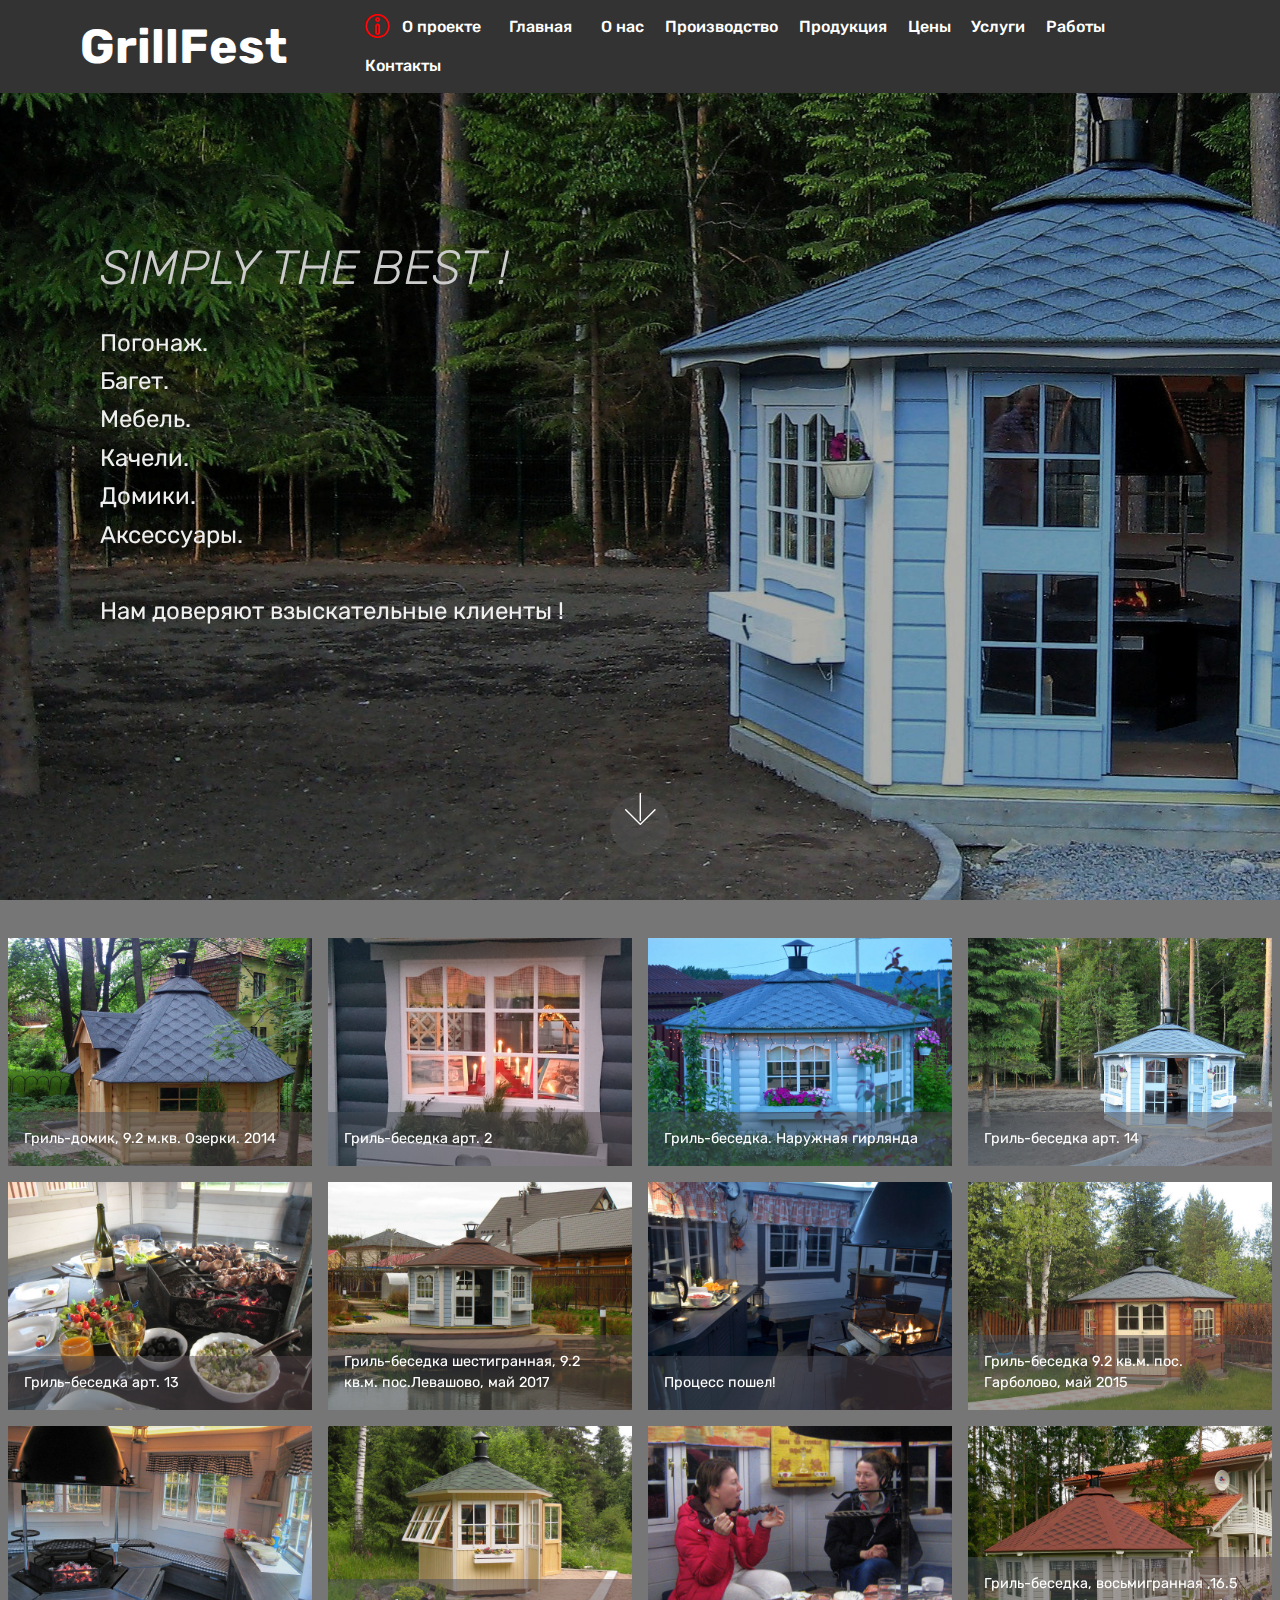
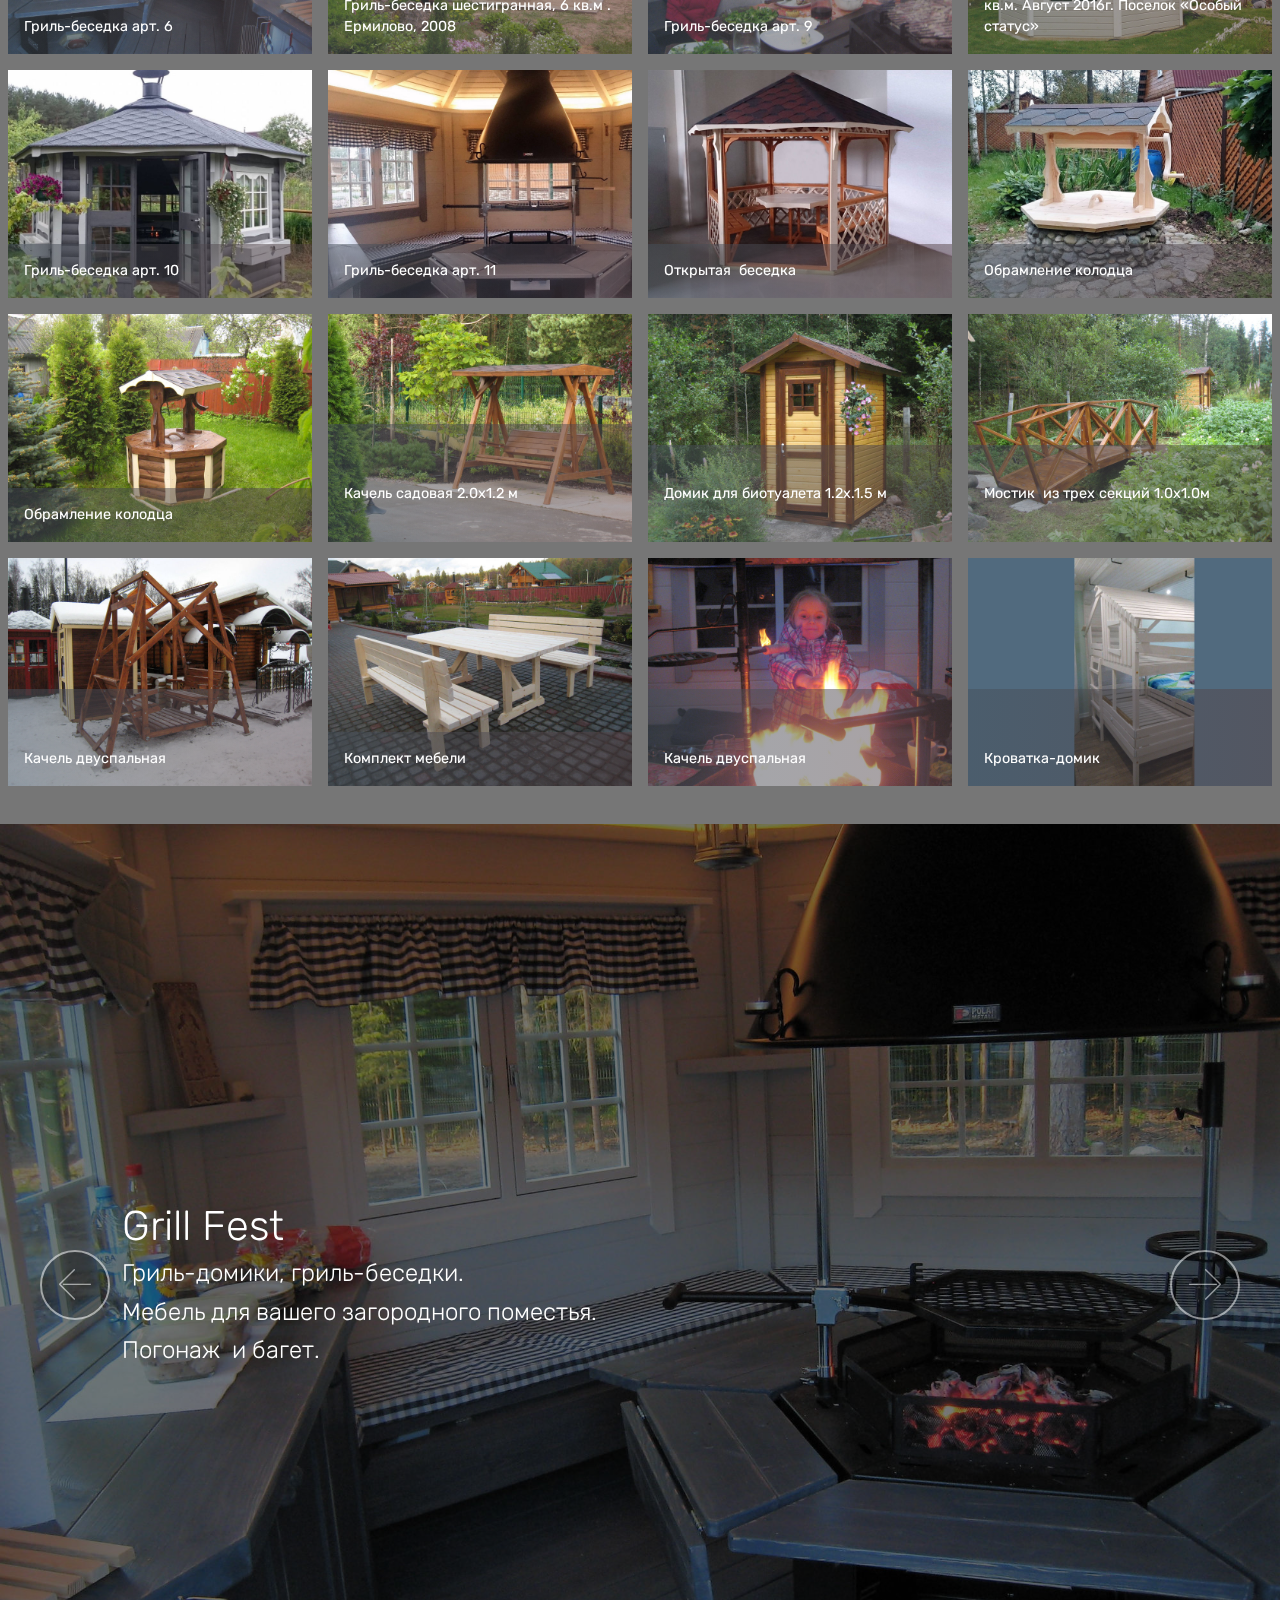
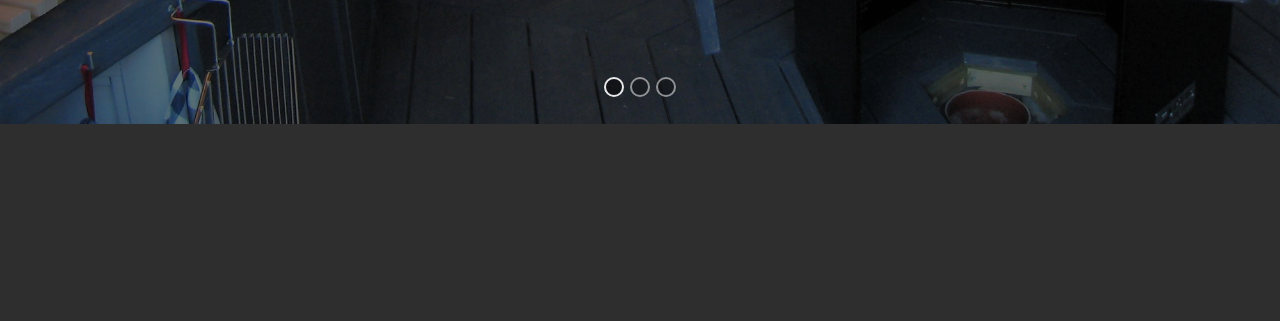
==== commit 2a1931ba: "create github pages" ====
--- a/index.html
+++ b/index.html
@@ -9,6 +9,7 @@
   <link rel="shortcut icon" href="assets/images/logo2.png" type="image/x-icon">
   <meta name="description" content="Главная">
   <title>Главная</title>
+  <link rel="stylesheet" href="assets/web/assets/mobirise-icons-bold/mobirise-icons-bold.css">
   <link rel="stylesheet" href="assets/web/assets/mobirise-icons/mobirise-icons.css">
   <link rel="stylesheet" href="assets/tether/tether.min.css">
   <link rel="stylesheet" href="assets/bootstrap/css/bootstrap.min.css">
@@ -46,7 +47,7 @@
             </div>
         </div>
         <div class="collapse navbar-collapse" id="navbarSupportedContent">
-            <ul class="navbar-nav nav-dropdown nav-right" data-app-modern-menu="true"><li class="nav-item"><a class="nav-link link text-white display-4" href="index.html" target="_blank">Главная &nbsp;</a></li><li class="nav-item">
+            <ul class="navbar-nav nav-dropdown nav-right" data-app-modern-menu="true"><li class="nav-item"><a class="nav-link link text-white display-4" href="proekt.html" target="_blank"><span class="mbrib-info mbr-iconfont mbr-iconfont-btn" style="color: rgb(255, 0, 0);"></span>О проекте &nbsp;</a></li><li class="nav-item"><a class="nav-link link text-white display-4" href="index.html" target="_blank">Главная &nbsp;</a></li><li class="nav-item">
                     <a class="nav-link link text-white display-4" href="onas.html">О нас</a>
                 </li><li class="nav-item"><a class="nav-link link text-white display-4" href="proizvodstvo.html">Производство</a></li><li class="nav-item"><a class="nav-link link text-white display-4" href="productija.html">Продукция</a></li><li class="nav-item"><a class="nav-link link text-white display-4" href="ceny.html">Цены</a></li><li class="nav-item">
                     <a class="nav-link link text-white display-4" href="uslugi.html">
@@ -58,7 +59,7 @@
     </nav>
 </section>
 
-<section class="engine"><a href="https://mobirise.ws/g">create your own website</a></section><section class="header9 cid-qM690p1sEI mbr-fullscreen mbr-parallax-background" id="header9-r">
+<section class="engine"><a href="https://mobirise.ws/i">build your own website</a></section><section class="header9 cid-qM690p1sEI mbr-fullscreen mbr-parallax-background" id="header9-r">
 
     
 
@@ -145,16 +146,16 @@
   <script src="assets/popper/popper.min.js"></script>
   <script src="assets/tether/tether.min.js"></script>
   <script src="assets/bootstrap/js/bootstrap.min.js"></script>
-  <script src="assets/smoothscroll/smooth-scroll.js"></script>
   <script src="assets/parallax/jarallax.min.js"></script>
   <script src="assets/viewportchecker/jquery.viewportchecker.js"></script>
-  <script src="assets/bootstrapcarouselswipe/bootstrap-carousel-swipe.js"></script>
-  <script src="assets/touchswipe/jquery.touch-swipe.min.js"></script>
-  <script src="assets/vimeoplayer/jquery.mb.vimeo_player.js"></script>
-  <script src="assets/dropdown/js/script.min.js"></script>
-  <script src="assets/ytplayer/jquery.mb.ytplayer.min.js"></script>
   <script src="assets/masonry/masonry.pkgd.min.js"></script>
   <script src="assets/imagesloaded/imagesloaded.pkgd.min.js"></script>
+  <script src="assets/smoothscroll/smooth-scroll.js"></script>
+  <script src="assets/vimeoplayer/jquery.mb.vimeo_player.js"></script>
+  <script src="assets/touchswipe/jquery.touch-swipe.min.js"></script>
+  <script src="assets/ytplayer/jquery.mb.ytplayer.min.js"></script>
+  <script src="assets/dropdown/js/script.min.js"></script>
+  <script src="assets/bootstrapcarouselswipe/bootstrap-carousel-swipe.js"></script>
   <script src="assets/theme/js/script.js"></script>
   <script src="assets/slidervideo/script.js"></script>
   <script src="assets/gallery/player.min.js"></script>
--- a/assets/web/assets/mobirise-icons-bold/mobirise-icons-bold.css
+++ b/assets/web/assets/mobirise-icons-bold/mobirise-icons-bold.css
@@ -0,0 +1,476 @@
+@font-face {
+  font-family: 'mobirise-icons-bold';
+  src:  url('mobirise-icons-bold.eot?m1l4yr');
+  src:  url('mobirise-icons-bold.eot?m1l4yr#iefix') format('embedded-opentype'),
+    url('mobirise-icons-bold.ttf?m1l4yr') format('truetype'),
+    url('mobirise-icons-bold.woff?m1l4yr') format('woff'),
+    url('mobirise-icons-bold.svg?m1l4yr#mobirise-icons-bold') format('svg');
+  font-weight: normal;
+  font-style: normal;
+}
+
+[class^="mbrib-"], [class*="mbrib-"] {
+  /* use !important to prevent issues with browser extensions that change fonts */
+  font-family: 'mobirise-icons-bold' !important;
+  speak: none;
+  font-style: normal;
+  font-weight: normal;
+  font-variant: normal;
+  text-transform: none;
+  line-height: 1;
+
+  /* Better Font Rendering =========== */
+  -webkit-font-smoothing: antialiased;
+  -moz-osx-font-smoothing: grayscale;
+}
+
+.mbrib-add-submenu:before {
+  content: "\e900";
+}
+.mbrib-alert:before {
+  content: "\e901";
+}
+.mbrib-align-center:before {
+  content: "\e902";
+}
+.mbrib-align-justify:before {
+  content: "\e903";
+}
+.mbrib-align-left:before {
+  content: "\e904";
+}
+.mbrib-align-right:before {
+  content: "\e905";
+}
+.mbrib-android:before {
+  content: "\e906";
+}
+.mbrib-apple:before {
+  content: "\e907";
+}
+.mbrib-arrow-down:before {
+  content: "\e908";
+}
+.mbrib-arrow-next:before {
+  content: "\e909";
+}
+.mbrib-arrow-prev:before {
+  content: "\e90a";
+}
+.mbrib-arrow-up:before {
+  content: "\e90b";
+}
+.mbrib-bold:before {
+  content: "\e90c";
+}
+.mbrib-bookmark:before {
+  content: "\e90d";
+}
+.mbrib-bootstrap:before {
+  content: "\e90e";
+}
+.mbrib-briefcase:before {
+  content: "\e90f";
+}
+.mbrib-browse:before {
+  content: "\e910";
+}
+.mbrib-bulleted-list:before {
+  content: "\e911";
+}
+.mbrib-calendar:before {
+  content: "\e912";
+}
+.mbrib-camera:before {
+  content: "\e913";
+}
+.mbrib-cart-add:before {
+  content: "\e914";
+}
+.mbrib-cart-full:before {
+  content: "\e915";
+}
+.mbrib-cash:before {
+  content: "\e916";
+}
+.mbrib-change-style:before {
+  content: "\e917";
+}
+.mbrib-chat:before {
+  content: "\e918";
+}
+.mbrib-clock:before {
+  content: "\e919";
+}
+.mbrib-close:before {
+  content: "\e91a";
+}
+.mbrib-cloud:before {
+  content: "\e91b";
+}
+.mbrib-code:before {
+  content: "\e91c";
+}
+.mbrib-contact-form:before {
+  content: "\e91d";
+}
+.mbrib-credit-card:before {
+  content: "\e91e";
+}
+.mbrib-cursor-click:before {
+  content: "\e91f";
+}
+.mbrib-cust-feedback:before {
+  content: "\e920";
+}
+.mbrib-database:before {
+  content: "\e921";
+}
+.mbrib-delivery:before {
+  content: "\e922";
+}
+.mbrib-desktop:before {
+  content: "\e923";
+}
+.mbrib-devices:before {
+  content: "\e924";
+}
+.mbrib-down:before {
+  content: "\e925";
+}
+.mbrib-download:before {
+  content: "\e926";
+}
+.mbrib-drag-n-drop:before {
+  content: "\e927";
+}
+.mbrib-drag-n-drop2:before {
+  content: "\e928";
+}
+.mbrib-edit:before {
+  content: "\e929";
+}
+.mbrib-edit2:before {
+  content: "\e92a";
+}
+.mbrib-error:before {
+  content: "\e92b";
+}
+.mbrib-extension:before {
+  content: "\e92c";
+}
+.mbrib-features:before {
+  content: "\e92d";
+}
+.mbrib-file:before {
+  content: "\e92e";
+}
+.mbrib-flag:before {
+  content: "\e92f";
+}
+.mbrib-folder:before {
+  content: "\e930";
+}
+.mbrib-gift:before {
+  content: "\e931";
+}
+.mbrib-github:before {
+  content: "\e932";
+}
+.mbrib-globe-2:before {
+  content: "\e933";
+}
+.mbrib-globe:before {
+  content: "\e934";
+}
+.mbrib-growing-chart:before {
+  content: "\e935";
+}
+.mbrib-hearth:before {
+  content: "\e936";
+}
+.mbrib-help:before {
+  content: "\e937";
+}
+.mbrib-home:before {
+  content: "\e938";
+}
+.mbrib-hot-cup:before {
+  content: "\e939";
+}
+.mbrib-idea:before {
+  content: "\e93a";
+}
+.mbrib-image-gallery:before {
+  content: "\e93b";
+}
+.mbrib-image-slider:before {
+  content: "\e93c";
+}
+.mbrib-info:before {
+  content: "\e93d";
+}
+.mbrib-italic:before {
+  content: "\e93e";
+}
+.mbrib-key:before {
+  content: "\e93f";
+}
+.mbrib-laptop:before {
+  content: "\e940";
+}
+.mbrib-layers:before {
+  content: "\e941";
+}
+.mbrib-left-right:before {
+  content: "\e942";
+}
+.mbrib-left:before {
+  content: "\e943";
+}
+.mbrib-letter:before {
+  content: "\e944";
+}
+.mbrib-like:before {
+  content: "\e945";
+}
+.mbrib-link:before {
+  content: "\e946";
+}
+.mbrib-lock:before {
+  content: "\e947";
+}
+.mbrib-login:before {
+  content: "\e948";
+}
+.mbrib-logout:before {
+  content: "\e949";
+}
+.mbrib-magic-stick:before {
+  content: "\e94a";
+}
+.mbrib-map-pin:before {
+  content: "\e94b";
+}
+.mbrib-menu:before {
+  content: "\e94c";
+}
+.mbrib-mobile:before {
+  content: "\e94d";
+}
+.mbrib-mobile2:before {
+  content: "\e94e";
+}
+.mbrib-mobirise:before {
+  content: "\e94f";
+}
+.mbrib-more-horizontal:before {
+  content: "\e950";
+}
+.mbrib-more-vertical:before {
+  content: "\e951";
+}
+.mbrib-music:before {
+  content: "\e952";
+}
+.mbrib-new-file:before {
+  content: "\e953";
+}
+.mbrib-numbered-list:before {
+  content: "\e954";
+}
+.mbrib-opened-folder:before {
+  content: "\e955";
+}
+.mbrib-pages:before {
+  content: "\e956";
+}
+.mbrib-paper-plane:before {
+  content: "\e957";
+}
+.mbrib-paperclip:before {
+  content: "\e958";
+}
+.mbrib-photo:before {
+  content: "\e959";
+}
+.mbrib-photos:before {
+  content: "\e95a";
+}
+.mbrib-pin:before {
+  content: "\e95b";
+}
+.mbrib-play:before {
+  content: "\e95c";
+}
+.mbrib-plus:before {
+  content: "\e95d";
+}
+.mbrib-preview:before {
+  content: "\e95e";
+}
+.mbrib-print:before {
+  content: "\e95f";
+}
+.mbrib-protect:before {
+  content: "\e960";
+}
+.mbrib-question:before {
+  content: "\e961";
+}
+.mbrib-quote-left:before {
+  content: "\e962";
+}
+.mbrib-quote-right:before {
+  content: "\e963";
+}
+.mbrib-redo:before {
+  content: "\e964";
+}
+.mbrib-refresh:before {
+  content: "\e965";
+}
+.mbrib-responsive:before {
+  content: "\e966";
+}
+.mbrib-right:before {
+  content: "\e967";
+}
+.mbrib-rocket:before {
+  content: "\e968";
+}
+.mbrib-sad-face:before {
+  content: "\e969";
+}
+.mbrib-sale:before {
+  content: "\e96a";
+}
+.mbrib-save:before {
+  content: "\e96b";
+}
+.mbrib-search:before {
+  content: "\e96c";
+}
+.mbrib-setting:before {
+  content: "\e96d";
+}
+.mbrib-setting2:before {
+  content: "\e96e";
+}
+.mbrib-setting3:before {
+  content: "\e96f";
+}
+.mbrib-share:before {
+  content: "\e970";
+}
+.mbrib-shopping-bag:before {
+  content: "\e971";
+}
+.mbrib-shopping-basket:before {
+  content: "\e972";
+}
+.mbrib-shopping-cart:before {
+  content: "\e973";
+}
+.mbrib-sites:before {
+  content: "\e974";
+}
+.mbrib-smile-face:before {
+  content: "\e975";
+}
+.mbrib-speed:before {
+  content: "\e976";
+}
+.mbrib-star:before {
+  content: "\e977";
+}
+.mbrib-success:before {
+  content: "\e978";
+}
+.mbrib-sun:before {
+  content: "\e979";
+}
+.mbrib-sun2:before {
+  content: "\e97a";
+}
+.mbrib-tablet-vertical:before {
+  content: "\e97b";
+}
+.mbrib-tablet:before {
+  content: "\e97c";
+}
+.mbrib-target:before {
+  content: "\e97d";
+}
+.mbrib-timer:before {
+  content: "\e97e";
+}
+.mbrib-to-ftp:before {
+  content: "\e97f";
+}
+.mbrib-to-local-drive:before {
+  content: "\e980";
+}
+.mbrib-touch-swipe:before {
+  content: "\e981";
+}
+.mbrib-touch:before {
+  content: "\e982";
+}
+.mbrib-trash:before {
+  content: "\e983";
+}
+.mbrib-underline:before {
+  content: "\e984";
+}
+.mbrib-undo:before {
+  content: "\e985";
+}
+.mbrib-unlink:before {
+  content: "\e986";
+}
+.mbrib-unlock:before {
+  content: "\e987";
+}
+.mbrib-up-down:before {
+  content: "\e988";
+}
+.mbrib-up:before {
+  content: "\e989";
+}
+.mbrib-update:before {
+  content: "\e98a";
+}
+.mbrib-upload:before {
+  content: "\e98b";
+}
+.mbrib-user:before {
+  content: "\e98c";
+}
+.mbrib-user2:before {
+  content: "\e98d";
+}
+.mbrib-users:before {
+  content: "\e98e";
+}
+.mbrib-video-play:before {
+  content: "\e98f";
+}
+.mbrib-video:before {
+  content: "\e990";
+}
+.mbrib-watch:before {
+  content: "\e991";
+}
+.mbrib-website-theme:before {
+  content: "\e992";
+}
+.mbrib-wifi:before {
+  content: "\e993";
+}
+.mbrib-windows:before {
+  content: "\e994";
+}
+.mbrib-zoom-out:before {
+  content: "\e995";
+}
--- a/assets/mobirise/css/mbr-additional.css
+++ b/assets/mobirise/css/mbr-additional.css
@@ -5542,73 +5542,6 @@
 .cid-qPpriaZWNn .google-map[data-state="loading"] [data-state-details] {
   display: none;
 }
-.cid-qPtk0J2Tf5 {
-  padding-top: 45px;
-  padding-bottom: 15px;
-  background-color: #2e2e2e;
-}
-@media (max-width: 767px) {
-  .cid-qPtk0J2Tf5 .content {
-    text-align: center;
-  }
-  .cid-qPtk0J2Tf5 .content > div:not(:last-child) {
-    margin-bottom: 2rem;
-  }
-}
-@media (max-width: 767px) {
-  .cid-qPtk0J2Tf5 .media-wrap {
-    margin-bottom: 1rem;
-  }
-}
-.cid-qPtk0J2Tf5 .media-wrap .mbr-iconfont-logo {
-  font-size: 7.5rem;
-  color: #f36;
-}
-.cid-qPtk0J2Tf5 .media-wrap img {
-  height: 6rem;
-}
-@media (max-width: 767px) {
-  .cid-qPtk0J2Tf5 .footer-lower .copyright {
-    margin-bottom: 1rem;
-    text-align: center;
-  }
-}
-.cid-qPtk0J2Tf5 .footer-lower hr {
-  margin: 1rem 0;
-  border-color: #fff;
-  opacity: .05;
-}
-.cid-qPtk0J2Tf5 .footer-lower .social-list {
-  padding-left: 0;
-  margin-bottom: 0;
-  list-style: none;
-  display: flex;
-  flex-wrap: wrap;
-  justify-content: flex-end;
-  -webkit-justify-content: flex-end;
-}
-.cid-qPtk0J2Tf5 .footer-lower .social-list .mbr-iconfont-social {
-  font-size: 1.3rem;
-  color: #fff;
-}
-.cid-qPtk0J2Tf5 .footer-lower .social-list .soc-item {
-  margin: 0 .5rem;
-}
-.cid-qPtk0J2Tf5 .footer-lower .social-list a {
-  margin: 0;
-  opacity: .5;
-  -webkit-transition: .2s linear;
-  transition: .2s linear;
-}
-.cid-qPtk0J2Tf5 .footer-lower .social-list a:hover {
-  opacity: 1;
-}
-@media (max-width: 767px) {
-  .cid-qPtk0J2Tf5 .footer-lower .social-list {
-    justify-content: center;
-    -webkit-justify-content: center;
-  }
-}
 .cid-qPrSxVDDWp {
   padding-top: 105px;
   padding-bottom: 30px;
@@ -6135,3 +6068,414 @@
 .cid-qPrRYB36MQ .dropdown-item:hover {
   color: #c1c1c1 !important;
 }
+.cid-qLSwNV1OmE .navbar {
+  padding: .5rem 0;
+  background: #333333;
+  transition: none;
+  min-height: 77px;
+}
+.cid-qLSwNV1OmE .navbar-dropdown.bg-color.transparent.opened {
+  background: #333333;
+}
+.cid-qLSwNV1OmE a {
+  font-style: normal;
+}
+.cid-qLSwNV1OmE .nav-item span {
+  padding-right: 0.4em;
+  line-height: 0.5em;
+  vertical-align: text-bottom;
+  position: relative;
+  text-decoration: none;
+}
+.cid-qLSwNV1OmE .nav-item a {
+  display: flex;
+  align-items: center;
+  justify-content: center;
+  padding: 0.7rem 0 !important;
+  margin: 0rem .65rem !important;
+}
+.cid-qLSwNV1OmE .nav-item:focus,
+.cid-qLSwNV1OmE .nav-link:focus {
+  outline: none;
+}
+.cid-qLSwNV1OmE .btn {
+  padding: 0.4rem 1.5rem;
+  display: inline-flex;
+  align-items: center;
+}
+.cid-qLSwNV1OmE .btn .mbr-iconfont {
+  font-size: 1.6rem;
+}
+.cid-qLSwNV1OmE .menu-logo {
+  margin-right: auto;
+}
+.cid-qLSwNV1OmE .menu-logo .navbar-brand {
+  display: flex;
+  margin-left: 5rem;
+  padding: 0;
+  transition: padding .2s;
+  min-height: 3.8rem;
+  align-items: center;
+}
+.cid-qLSwNV1OmE .menu-logo .navbar-brand .navbar-caption-wrap {
+  display: -webkit-flex;
+  -webkit-align-items: center;
+  align-items: center;
+  word-break: break-word;
+  min-width: 7rem;
+  margin: .3rem 0;
+}
+.cid-qLSwNV1OmE .menu-logo .navbar-brand .navbar-caption-wrap .navbar-caption {
+  line-height: 1.2rem !important;
+  padding-right: 2rem;
+}
+.cid-qLSwNV1OmE .menu-logo .navbar-brand .navbar-logo {
+  font-size: 4rem;
+  transition: font-size 0.25s;
+}
+.cid-qLSwNV1OmE .menu-logo .navbar-brand .navbar-logo img {
+  display: flex;
+}
+.cid-qLSwNV1OmE .menu-logo .navbar-brand .navbar-logo .mbr-iconfont {
+  transition: font-size 0.25s;
+}
+.cid-qLSwNV1OmE .navbar-toggleable-sm .navbar-collapse {
+  justify-content: flex-end;
+  -webkit-justify-content: flex-end;
+  padding-right: 5rem;
+  width: auto;
+}
+.cid-qLSwNV1OmE .navbar-toggleable-sm .navbar-collapse .navbar-nav {
+  flex-wrap: wrap;
+  -webkit-flex-wrap: wrap;
+  padding-left: 0;
+}
+.cid-qLSwNV1OmE .navbar-toggleable-sm .navbar-collapse .navbar-nav .nav-item {
+  -webkit-align-self: center;
+  align-self: center;
+}
+.cid-qLSwNV1OmE .navbar-toggleable-sm .navbar-collapse .navbar-buttons {
+  padding-left: 0;
+  padding-bottom: 0;
+}
+.cid-qLSwNV1OmE .dropdown .dropdown-menu {
+  background: #333333;
+  display: none;
+  position: absolute;
+  min-width: 5rem;
+  padding-top: 1.4rem;
+  padding-bottom: 1.4rem;
+  text-align: left;
+}
+.cid-qLSwNV1OmE .dropdown .dropdown-menu .dropdown-item {
+  width: auto;
+  padding: 0.235em 1.5385em 0.235em 1.5385em !important;
+}
+.cid-qLSwNV1OmE .dropdown .dropdown-menu .dropdown-item::after {
+  right: 0.5rem;
+}
+.cid-qLSwNV1OmE .dropdown .dropdown-menu .dropdown-submenu {
+  margin: 0;
+}
+.cid-qLSwNV1OmE .dropdown.open > .dropdown-menu {
+  display: block;
+}
+.cid-qLSwNV1OmE .navbar-toggleable-sm.opened:after {
+  position: absolute;
+  width: 100vw;
+  height: 100vh;
+  content: '';
+  background-color: rgba(0, 0, 0, 0.1);
+  left: 0;
+  bottom: 0;
+  transform: translateY(100%);
+  -webkit-transform: translateY(100%);
+  z-index: 1000;
+}
+.cid-qLSwNV1OmE .navbar.navbar-short {
+  min-height: 60px;
+  transition: all .2s;
+}
+.cid-qLSwNV1OmE .navbar.navbar-short .navbar-toggler-right {
+  top: 20px;
+}
+.cid-qLSwNV1OmE .navbar.navbar-short .navbar-logo a {
+  font-size: 2.5rem !important;
+  line-height: 2.5rem;
+  transition: font-size 0.25s;
+}
+.cid-qLSwNV1OmE .navbar.navbar-short .navbar-logo a .mbr-iconfont {
+  font-size: 2.5rem !important;
+}
+.cid-qLSwNV1OmE .navbar.navbar-short .navbar-logo a img {
+  height: 3rem !important;
+}
+.cid-qLSwNV1OmE .navbar.navbar-short .navbar-brand {
+  min-height: 3rem;
+}
+.cid-qLSwNV1OmE button.navbar-toggler {
+  width: 31px;
+  height: 18px;
+  cursor: pointer;
+  transition: all .2s;
+  top: 1.5rem;
+  right: 1rem;
+}
+.cid-qLSwNV1OmE button.navbar-toggler:focus {
+  outline: none;
+}
+.cid-qLSwNV1OmE button.navbar-toggler .hamburger span {
+  position: absolute;
+  right: 0;
+  width: 30px;
+  height: 2px;
+  border-right: 5px;
+  background-color: #ffffff;
+}
+.cid-qLSwNV1OmE button.navbar-toggler .hamburger span:nth-child(1) {
+  top: 0;
+  transition: all .2s;
+}
+.cid-qLSwNV1OmE button.navbar-toggler .hamburger span:nth-child(2) {
+  top: 8px;
+  transition: all .15s;
+}
+.cid-qLSwNV1OmE button.navbar-toggler .hamburger span:nth-child(3) {
+  top: 8px;
+  transition: all .15s;
+}
+.cid-qLSwNV1OmE button.navbar-toggler .hamburger span:nth-child(4) {
+  top: 16px;
+  transition: all .2s;
+}
+.cid-qLSwNV1OmE nav.opened .hamburger span:nth-child(1) {
+  top: 8px;
+  width: 0;
+  opacity: 0;
+  right: 50%;
+  transition: all .2s;
+}
+.cid-qLSwNV1OmE nav.opened .hamburger span:nth-child(2) {
+  -webkit-transform: rotate(45deg);
+  transform: rotate(45deg);
+  transition: all .25s;
+}
+.cid-qLSwNV1OmE nav.opened .hamburger span:nth-child(3) {
+  -webkit-transform: rotate(-45deg);
+  transform: rotate(-45deg);
+  transition: all .25s;
+}
+.cid-qLSwNV1OmE nav.opened .hamburger span:nth-child(4) {
+  top: 8px;
+  width: 0;
+  opacity: 0;
+  right: 50%;
+  transition: all .2s;
+}
+.cid-qLSwNV1OmE .collapsed.navbar-expand {
+  flex-direction: column;
+}
+.cid-qLSwNV1OmE .collapsed .btn {
+  display: flex;
+}
+.cid-qLSwNV1OmE .collapsed .navbar-collapse {
+  display: none !important;
+  padding-right: 0 !important;
+}
+.cid-qLSwNV1OmE .collapsed .navbar-collapse.collapsing,
+.cid-qLSwNV1OmE .collapsed .navbar-collapse.show {
+  display: block !important;
+}
+.cid-qLSwNV1OmE .collapsed .navbar-collapse.collapsing .navbar-nav,
+.cid-qLSwNV1OmE .collapsed .navbar-collapse.show .navbar-nav {
+  display: block;
+  text-align: center;
+}
+.cid-qLSwNV1OmE .collapsed .navbar-collapse.collapsing .navbar-nav .nav-item,
+.cid-qLSwNV1OmE .collapsed .navbar-collapse.show .navbar-nav .nav-item {
+  clear: both;
+}
+.cid-qLSwNV1OmE .collapsed .navbar-collapse.collapsing .navbar-nav .nav-item:last-child,
+.cid-qLSwNV1OmE .collapsed .navbar-collapse.show .navbar-nav .nav-item:last-child {
+  margin-bottom: 1rem;
+}
+.cid-qLSwNV1OmE .collapsed .navbar-collapse.collapsing .navbar-buttons,
+.cid-qLSwNV1OmE .collapsed .navbar-collapse.show .navbar-buttons {
+  text-align: center;
+}
+.cid-qLSwNV1OmE .collapsed .navbar-collapse.collapsing .navbar-buttons:last-child,
+.cid-qLSwNV1OmE .collapsed .navbar-collapse.show .navbar-buttons:last-child {
+  margin-bottom: 1rem;
+}
+.cid-qLSwNV1OmE .collapsed button.navbar-toggler {
+  display: block;
+}
+.cid-qLSwNV1OmE .collapsed .navbar-brand {
+  margin-left: 1rem !important;
+}
+.cid-qLSwNV1OmE .collapsed .navbar-toggleable-sm {
+  flex-direction: column;
+  -webkit-flex-direction: column;
+}
+.cid-qLSwNV1OmE .collapsed .dropdown .dropdown-menu {
+  width: 100%;
+  text-align: center;
+  position: relative;
+  opacity: 0;
+  display: block;
+  height: 0;
+  visibility: hidden;
+  padding: 0;
+  transition-duration: .5s;
+  transition-property: opacity,padding,height;
+}
+.cid-qLSwNV1OmE .collapsed .dropdown.open > .dropdown-menu {
+  position: relative;
+  opacity: 1;
+  height: auto;
+  padding: 1.4rem 0;
+  visibility: visible;
+}
+.cid-qLSwNV1OmE .collapsed .dropdown .dropdown-submenu {
+  left: 0;
+  text-align: center;
+  width: 100%;
+}
+.cid-qLSwNV1OmE .collapsed .dropdown .dropdown-toggle[data-toggle="dropdown-submenu"]::after {
+  margin-top: 0;
+  position: inherit;
+  right: 0;
+  top: 50%;
+  display: inline-block;
+  width: 0;
+  height: 0;
+  margin-left: .3em;
+  vertical-align: middle;
+  content: "";
+  border-top: .30em solid;
+  border-right: .30em solid transparent;
+  border-left: .30em solid transparent;
+}
+@media (max-width: 991px) {
+  .cid-qLSwNV1OmE .navbar-expand {
+    flex-direction: column;
+  }
+  .cid-qLSwNV1OmE img {
+    height: 3.8rem !important;
+  }
+  .cid-qLSwNV1OmE .btn {
+    display: flex;
+  }
+  .cid-qLSwNV1OmE button.navbar-toggler {
+    display: block;
+  }
+  .cid-qLSwNV1OmE .navbar-brand {
+    margin-left: 1rem !important;
+  }
+  .cid-qLSwNV1OmE .navbar-toggleable-sm {
+    flex-direction: column;
+    -webkit-flex-direction: column;
+  }
+  .cid-qLSwNV1OmE .navbar-collapse {
+    display: none !important;
+    padding-right: 0 !important;
+  }
+  .cid-qLSwNV1OmE .navbar-collapse.collapsing,
+  .cid-qLSwNV1OmE .navbar-collapse.show {
+    display: block !important;
+  }
+  .cid-qLSwNV1OmE .navbar-collapse.collapsing .navbar-nav,
+  .cid-qLSwNV1OmE .navbar-collapse.show .navbar-nav {
+    display: block;
+    text-align: center;
+  }
+  .cid-qLSwNV1OmE .navbar-collapse.collapsing .navbar-nav .nav-item,
+  .cid-qLSwNV1OmE .navbar-collapse.show .navbar-nav .nav-item {
+    clear: both;
+  }
+  .cid-qLSwNV1OmE .navbar-collapse.collapsing .navbar-nav .nav-item:last-child,
+  .cid-qLSwNV1OmE .navbar-collapse.show .navbar-nav .nav-item:last-child {
+    margin-bottom: 1rem;
+  }
+  .cid-qLSwNV1OmE .navbar-collapse.collapsing .navbar-buttons,
+  .cid-qLSwNV1OmE .navbar-collapse.show .navbar-buttons {
+    text-align: center;
+  }
+  .cid-qLSwNV1OmE .navbar-collapse.collapsing .navbar-buttons:last-child,
+  .cid-qLSwNV1OmE .navbar-collapse.show .navbar-buttons:last-child {
+    margin-bottom: 1rem;
+  }
+  .cid-qLSwNV1OmE .dropdown .dropdown-menu {
+    width: 100%;
+    text-align: center;
+    position: relative;
+    opacity: 0;
+    display: block;
+    height: 0;
+    visibility: hidden;
+    padding: 0;
+    transition-duration: .5s;
+    transition-property: opacity,padding,height;
+  }
+  .cid-qLSwNV1OmE .dropdown.open > .dropdown-menu {
+    position: relative;
+    opacity: 1;
+    height: auto;
+    padding: 1.4rem 0;
+    visibility: visible;
+  }
+  .cid-qLSwNV1OmE .dropdown .dropdown-submenu {
+    left: 0;
+    text-align: center;
+    width: 100%;
+  }
+  .cid-qLSwNV1OmE .dropdown .dropdown-toggle[data-toggle="dropdown-submenu"]::after {
+    margin-top: 0;
+    position: inherit;
+    right: 0;
+    top: 50%;
+    display: inline-block;
+    width: 0;
+    height: 0;
+    margin-left: .3em;
+    vertical-align: middle;
+    content: "";
+    border-top: .30em solid;
+    border-right: .30em solid transparent;
+    border-left: .30em solid transparent;
+  }
+}
+@media (min-width: 767px) {
+  .cid-qLSwNV1OmE .menu-logo {
+    flex-shrink: 0;
+  }
+}
+.cid-qLSwNV1OmE .navbar-collapse {
+  flex-basis: auto;
+}
+.cid-qLSwNV1OmE .nav-link:hover,
+.cid-qLSwNV1OmE .dropdown-item:hover {
+  color: #c1c1c1 !important;
+}
+.cid-qPun3igLCX {
+  padding-top: 120px;
+  padding-bottom: 90px;
+  background-image: url("../../../assets/images/background1.jpg");
+}
+.cid-qPun3igLCX h1 {
+  color: #616161;
+}
+.cid-qPun3igLCX h2,
+.cid-qPun3igLCX h3,
+.cid-qPun3igLCX p {
+  color: #767676;
+}
+.cid-qPun3igLCX .mbr-section-subtitle {
+  font-style: italic;
+}
+.cid-qPun3igLCX P {
+  color: #000000;
+}
+.cid-qPun3igLCX H1 {
+  color: #000000;
+}
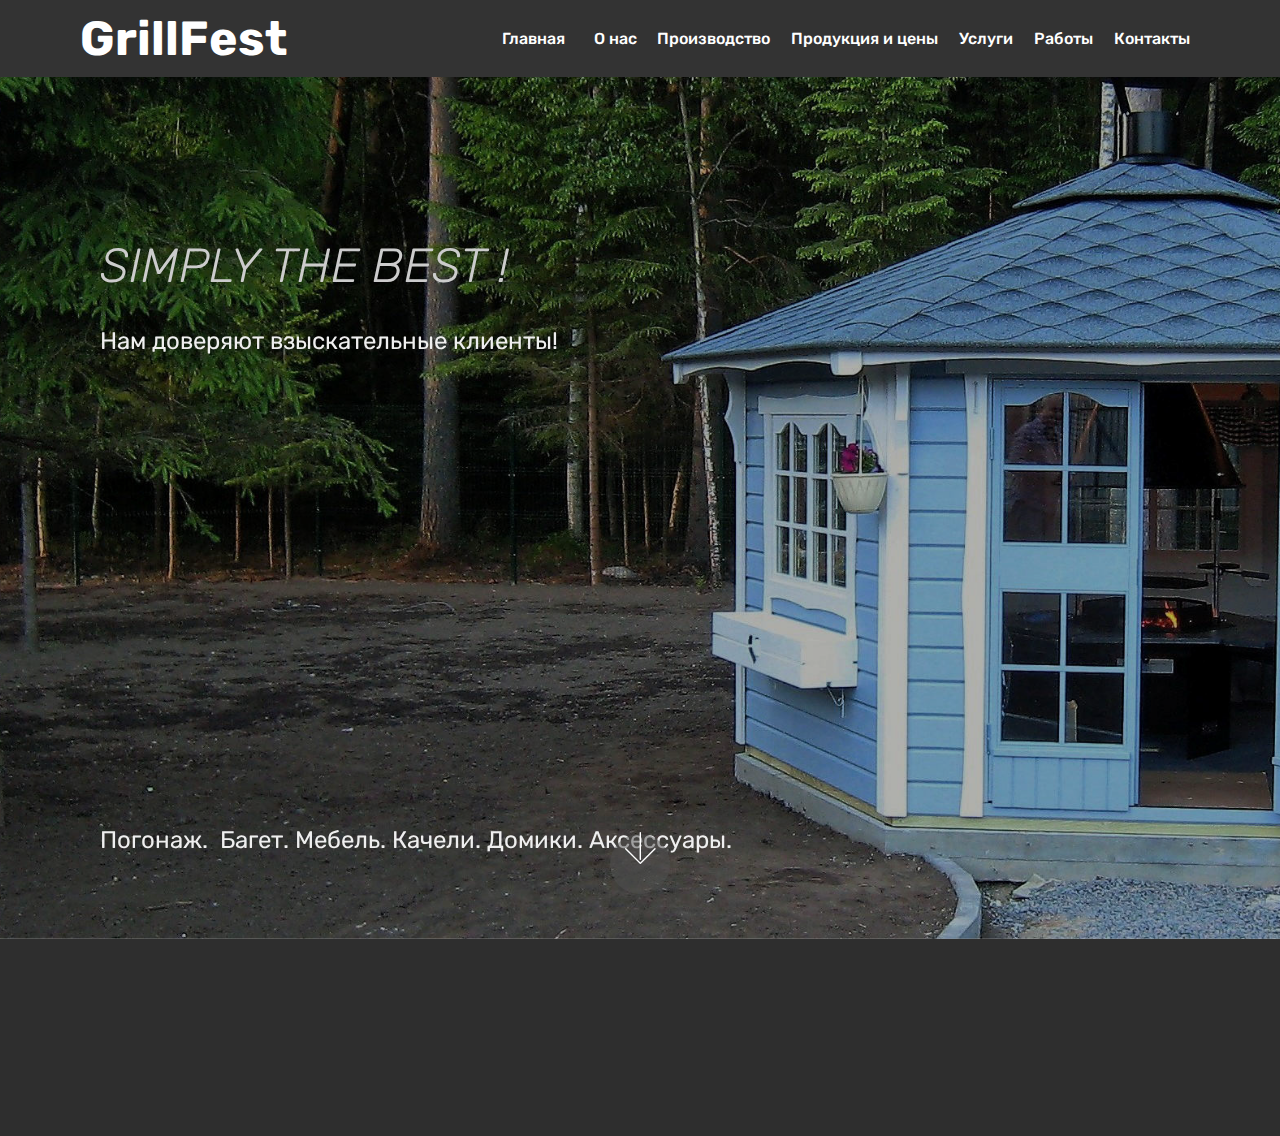
==== commit 270295fc: "create github pages" ====
--- a/index.html
+++ b/index.html
@@ -9,17 +9,15 @@
   <link rel="shortcut icon" href="assets/images/logo2.png" type="image/x-icon">
   <meta name="description" content="Главная">
   <title>Главная</title>
-  <link rel="stylesheet" href="assets/web/assets/mobirise-icons-bold/mobirise-icons-bold.css">
   <link rel="stylesheet" href="assets/web/assets/mobirise-icons/mobirise-icons.css">
   <link rel="stylesheet" href="assets/tether/tether.min.css">
   <link rel="stylesheet" href="assets/bootstrap/css/bootstrap.min.css">
   <link rel="stylesheet" href="assets/bootstrap/css/bootstrap-grid.min.css">
   <link rel="stylesheet" href="assets/bootstrap/css/bootstrap-reboot.min.css">
+  <link rel="stylesheet" href="assets/socicon/css/styles.css">
   <link rel="stylesheet" href="assets/animatecss/animate.min.css">
-  <link rel="stylesheet" href="assets/socicon/css/styles.css">
   <link rel="stylesheet" href="assets/dropdown/css/style.css">
   <link rel="stylesheet" href="assets/theme/css/style.css">
-  <link rel="stylesheet" href="assets/gallery/style.css">
   <link rel="stylesheet" href="assets/mobirise/css/mbr-additional.css" type="text/css">
   
   
@@ -47,9 +45,9 @@
             </div>
         </div>
         <div class="collapse navbar-collapse" id="navbarSupportedContent">
-            <ul class="navbar-nav nav-dropdown nav-right" data-app-modern-menu="true"><li class="nav-item"><a class="nav-link link text-white display-4" href="proekt.html" target="_blank"><span class="mbrib-info mbr-iconfont mbr-iconfont-btn" style="color: rgb(255, 0, 0);"></span>О проекте &nbsp;</a></li><li class="nav-item"><a class="nav-link link text-white display-4" href="index.html" target="_blank">Главная &nbsp;</a></li><li class="nav-item">
+            <ul class="navbar-nav nav-dropdown nav-right" data-app-modern-menu="true"><li class="nav-item"><a class="nav-link link text-white display-4" href="index.html" target="_blank">Главная &nbsp;</a></li><li class="nav-item">
                     <a class="nav-link link text-white display-4" href="onas.html">О нас</a>
-                </li><li class="nav-item"><a class="nav-link link text-white display-4" href="proizvodstvo.html">Производство</a></li><li class="nav-item"><a class="nav-link link text-white display-4" href="productija.html">Продукция</a></li><li class="nav-item"><a class="nav-link link text-white display-4" href="ceny.html">Цены</a></li><li class="nav-item">
+                </li><li class="nav-item"><a class="nav-link link text-white display-4" href="proizvodstvo.html">Производство</a></li><li class="nav-item"><a class="nav-link link text-white display-4" href="ceny.html">Продукция и цены</a></li><li class="nav-item">
                     <a class="nav-link link text-white display-4" href="uslugi.html">
                         
                         Услуги</a>
@@ -59,7 +57,7 @@
     </nav>
 </section>
 
-<section class="engine"><a href="https://mobirise.ws/i">build your own website</a></section><section class="header9 cid-qM690p1sEI mbr-fullscreen mbr-parallax-background" id="header9-r">
+<section class="engine"><a href="https://mobirise.ws/e">best website design software</a></section><section class="header9 cid-qM690p1sEI mbr-fullscreen mbr-parallax-background" id="header9-r">
 
     
 
@@ -69,8 +67,8 @@
     <div class="container">
         <div class="media-container-column mbr-white col-md-8">
             
-            <h3 class="mbr-section-subtitle align-left mbr-light pb-3 mbr-fonts-style display-2">SIMPLY THE BEST !</h3>
-            <p class="mbr-text align-left pb-3 mbr-fonts-style display-5">Погонаж. <br>Багет.<br>Мебель.<br>Качели.<br>Домики.<br>Аксессуары.<br><br>Нам доверяют взыскательные клиенты !<br></p>
+            <h3 class="mbr-section-subtitle align-left mbr-light pb-3 mbr-fonts-style display-2"><br><br><br>SIMPLY THE BEST !</h3>
+            <p class="mbr-text align-left pb-3 mbr-fonts-style display-5">Нам доверяют взыскательные клиенты!<br><br><br><br><br><br><br><br><br><br><br><br><br>Погонаж. &nbsp;Багет.&nbsp;Мебель.&nbsp;Качели.&nbsp;Домики.&nbsp;Аксессуары.&nbsp;<br></p>
             
         </div>
     </div>
@@ -80,31 +78,6 @@
             <i class="mbri-down mbr-iconfont"></i>
         </a>
     </div>
-</section>
-
-<section class="mbr-gallery mbr-slider-carousel cid-qLSUNvWZ31" id="gallery3-o">
-
-    
-
-    <div>
-        <div><!-- Filter --><!-- Gallery --><div class="mbr-gallery-row"><div class="mbr-gallery-layout-default"><div><div><div class="mbr-gallery-item mbr-gallery-item--p1" data-video-url="false" data-tags="Гриль-домик"><div href="#lb-gallery3-o" data-slide-to="0" data-toggle="modal"><img src="assets/images/dsc-0354-corr-2000-2000x1500-800x600.jpg" alt="Гриль-хауз-2"><span class="icon-focus"></span><span class="mbr-gallery-title mbr-fonts-style display-7">Гриль-домик, 9.2 м.кв. Озерки. 2014</span></div></div><div class="mbr-gallery-item mbr-gallery-item--p1" data-video-url="false" data-tags="Гриль-беседка"><div href="#lb-gallery3-o" data-slide-to="1" data-toggle="modal"><img src="assets/images/dsc-0923-2000-2000x1500-800x600.jpg" alt=""><span class="icon-focus"></span><span class="mbr-gallery-title mbr-fonts-style display-7">Гриль-беседка арт. 2</span></div></div><div class="mbr-gallery-item mbr-gallery-item--p1" data-video-url="false" data-tags="Гриль-беседка"><div href="#lb-gallery3-o" data-slide-to="2" data-toggle="modal"><img src="assets/images/dsc-0609-corr-2000-2000x1500-800x600.jpg" alt=""><span class="icon-focus"></span><span class="mbr-gallery-title mbr-fonts-style display-7">Гриль-беседка. Наружная гирлянда</span></div></div><div class="mbr-gallery-item mbr-gallery-item--p1" data-video-url="false" data-tags="Гриль-беседка"><div href="#lb-gallery3-o" data-slide-to="3" data-toggle="modal"><img src="assets/images/img-9981-2000-2000x1500-800x600.jpg" alt=""><span class="icon-focus"></span><span class="mbr-gallery-title mbr-fonts-style display-7">Гриль-беседка арт. 14</span></div></div><div class="mbr-gallery-item mbr-gallery-item--p1" data-video-url="false" data-tags="Гриль-беседка"><div href="#lb-gallery3-o" data-slide-to="4" data-toggle="modal"><img src="assets/images/img-9082-2000-2000x1500-800x600.jpg" alt=""><span class="icon-focus"></span><span class="mbr-gallery-title mbr-fonts-style display-7">Гриль-беседка арт. 13</span></div></div><div class="mbr-gallery-item mbr-gallery-item--p1" data-video-url="false" data-tags="Гриль-беседка"><div href="#lb-gallery3-o" data-slide-to="5" data-toggle="modal"><img src="assets/images/img-9967-2-corr-2000-2000x1500-800x600.jpg" alt=""><span class="icon-focus"></span><span class="mbr-gallery-title mbr-fonts-style display-7">Гриль-беседка шестигранная, 9.2 кв.м.  пос.Левашово, май 2017</span></div></div><div class="mbr-gallery-item mbr-gallery-item--p1" data-video-url="false" data-tags="Гриль-беседка"><div href="#lb-gallery3-o" data-slide-to="6" data-toggle="modal"><img src="assets/images/dsc-1652-1-2000-2000x1500-800x600.jpg" alt=""><span class="icon-focus"></span><span class="mbr-gallery-title mbr-fonts-style display-7">Процесс пошел!</span></div></div><div class="mbr-gallery-item mbr-gallery-item--p1" data-video-url="false" data-tags="Гриль-беседка"><div href="#lb-gallery3-o" data-slide-to="7" data-toggle="modal"><img src="assets/images/img-9971-2000-2000x1500-800x600.jpg" alt=""><span class="icon-focus"></span><span class="mbr-gallery-title mbr-fonts-style display-7">Гриль-беседка 9.2 кв.м. пос. Гарболово, май 2015</span></div></div><div class="mbr-gallery-item mbr-gallery-item--p1" data-video-url="false" data-tags="Гриль-беседка"><div href="#lb-gallery3-o" data-slide-to="8" data-toggle="modal"><img src="assets/images/img-9985-2000-hor-1999x1500-800x600.jpg" alt=""><span class="icon-focus"></span><span class="mbr-gallery-title mbr-fonts-style display-7">Гриль-беседка арт. 6</span></div></div><div class="mbr-gallery-item mbr-gallery-item--p1" data-video-url="false" data-tags="Гриль-беседка"><div href="#lb-gallery3-o" data-slide-to="9" data-toggle="modal"><img src="assets/images/1-2000-2000x1500-800x600.jpg" alt=""><span class="icon-focus"></span><span class="mbr-gallery-title mbr-fonts-style display-7">Гриль-беседка шестигранная, 6 кв.м . Ермилово, 2008 </span></div></div><div class="mbr-gallery-item mbr-gallery-item--p1" data-video-url="false" data-tags="Гриль-беседка"><div href="#lb-gallery3-o" data-slide-to="10" data-toggle="modal"><img src="assets/images/img-6023-2000-2000x1500-800x600.jpg" alt=""><span class="icon-focus"></span><span class="mbr-gallery-title mbr-fonts-style display-7">Гриль-беседка арт. 9</span></div></div><div class="mbr-gallery-item mbr-gallery-item--p1" data-video-url="false" data-tags="Гриль-беседка"><div href="#lb-gallery3-o" data-slide-to="11" data-toggle="modal"><img src="assets/images/dsc-0086-2000-2000x1500-800x600.jpg" alt=""><span class="icon-focus"></span><span class="mbr-gallery-title mbr-fonts-style display-7">Гриль-беседка, восьмигранная  ,16.5 кв.м. Август 2016г. Поселок «Особый статус»  </span></div></div><div class="mbr-gallery-item mbr-gallery-item--p1" data-video-url="false" data-tags="Гриль-беседка"><div href="#lb-gallery3-o" data-slide-to="12" data-toggle="modal"><img src="assets/images/190717-2000-2000x1500-800x600.jpg" alt=""><span class="icon-focus"></span><span class="mbr-gallery-title mbr-fonts-style display-7">Гриль-беседка арт. 10</span></div></div><div class="mbr-gallery-item mbr-gallery-item--p1" data-video-url="false" data-tags="Гриль-беседка"><div href="#lb-gallery3-o" data-slide-to="13" data-toggle="modal"><img src="assets/images/dsc-0164-2000-2000x1500-800x600.jpg" alt=""><span class="icon-focus"></span><span class="mbr-gallery-title mbr-fonts-style display-7">Гриль-беседка арт. 11</span></div></div><div class="mbr-gallery-item mbr-gallery-item--p1" data-video-url="false" data-tags=" Открытая беседка"><div href="#lb-gallery3-o" data-slide-to="14" data-toggle="modal"><img src="assets/images/dsc-0457-corr-2000x1499-800x600.jpg" alt=""><span class="icon-focus"></span><span class="mbr-gallery-title mbr-fonts-style display-7">Открытая&nbsp; беседка<br></span></div></div><div class="mbr-gallery-item mbr-gallery-item--p1" data-video-url="false" data-tags="Обрамление колодца"><div href="#lb-gallery3-o" data-slide-to="15" data-toggle="modal"><img src="assets/images/dsc-0171-2000-2000x1499-800x600.jpg" alt="Обрамление колодца"><span class="icon-focus"></span><span class="mbr-gallery-title mbr-fonts-style display-7">Обрамление колодца<br></span></div></div><div class="mbr-gallery-item mbr-gallery-item--p1" data-video-url="false" data-tags="Обрамление колодца"><div href="#lb-gallery3-o" data-slide-to="16" data-toggle="modal"><img src="assets/images/img-5365-2000-1999x1500-800x600.jpg" alt="Обрамление колодца"><span class="icon-focus"></span><span class="mbr-gallery-title mbr-fonts-style display-7">Обрамление колодца<br></span></div></div><div class="mbr-gallery-item mbr-gallery-item--p1" data-video-url="false" data-tags="Качель садовая"><div href="#lb-gallery3-o" data-slide-to="17" data-toggle="modal"><img src="assets/images/2000-2000x1499-800x600.jpg" alt="Качель садовая. 2.0x1.2 м"><span class="icon-focus"></span><span class="mbr-gallery-title mbr-fonts-style display-7"><br><br>Качель садовая 2.0x1.2 м<br>
-<br></span></div></div><div class="mbr-gallery-item mbr-gallery-item--p1" data-video-url="false" data-tags="Домик для биотуалета"><div href="#lb-gallery3-o" data-slide-to="18" data-toggle="modal"><img src="assets/images/img-3926-2000-2000x1500-800x600.jpg" alt="Домик для биотуалета. 1.2х.1.5 м"><span class="icon-focus"></span><span class="mbr-gallery-title mbr-fonts-style display-7"><br>Домик для биотуалета 1.2х.1.5 м<br>
-<br></span></div></div><div class="mbr-gallery-item mbr-gallery-item--p1" data-video-url="false" data-tags="Мостик секционный"><div href="#lb-gallery3-o" data-slide-to="19" data-toggle="modal"><img src="assets/images/img-3929-2000-2000x1500-800x600.jpg" alt="Мостик из трех секций 1.0х1.0м"><span class="icon-focus"></span><span class="mbr-gallery-title mbr-fonts-style display-7"><br>Мостик &nbsp;из трех секций 1.0х1.0м<br>
-<br></span></div></div><div class="mbr-gallery-item mbr-gallery-item--p1" data-video-url="false" data-tags="Качель садовая"><div href="#lb-gallery3-o" data-slide-to="20" data-toggle="modal"><img src="assets/images/2000-2000x1500-800x600.jpg" alt="Качель двуспальная"><span class="icon-focus"></span><span class="mbr-gallery-title mbr-fonts-style display-7"><br><br>Качель двуспальная<br></span></div></div><div class="mbr-gallery-item mbr-gallery-item--p1" data-video-url="false" data-tags="Комплект мебели"><div href="#lb-gallery3-o" data-slide-to="21" data-toggle="modal"><img src="assets/images/2000-2000x1500-800x6001.jpg" alt="Комплект мебели"><span class="icon-focus"></span><span class="mbr-gallery-title mbr-fonts-style display-7">Комплект мебели<br></span></div></div><div class="mbr-gallery-item mbr-gallery-item--p1" data-video-url="false" data-tags="Гриль-беседка"><div href="#lb-gallery3-o" data-slide-to="22" data-toggle="modal"><img src="assets/images/img-6029-2000-2000x1500-800x600.jpg" alt="Гриль беседка"><span class="icon-focus"></span><span class="mbr-gallery-title mbr-fonts-style display-7"><br><br>Качель двуспальная<br></span></div></div><div class="mbr-gallery-item mbr-gallery-item--p1" data-video-url="false" data-tags="Комплект мебели"><div href="#lb-gallery3-o" data-slide-to="23" data-toggle="modal"><img src="assets/images/3-2000-2000x1500-800x600.jpg" alt="Кроватка-домик"><span class="icon-focus"></span><span class="mbr-gallery-title mbr-fonts-style display-7"><br><br>Кроватка-домик<br></span></div></div></div></div><div class="clearfix"></div></div></div><!-- Lightbox --><div data-app-prevent-settings="" class="mbr-slider modal fade carousel slide" tabindex="-1" data-keyboard="true" data-interval="false" id="lb-gallery3-o"><div class="modal-dialog"><div class="modal-content"><div class="modal-body"><ol class="carousel-indicators"><li data-app-prevent-settings="" data-target="#lb-gallery3-o" data-slide-to="0"></li><li data-app-prevent-settings="" data-target="#lb-gallery3-o" data-slide-to="1"></li><li data-app-prevent-settings="" data-target="#lb-gallery3-o" data-slide-to="2"></li><li data-app-prevent-settings="" data-target="#lb-gallery3-o" data-slide-to="3"></li><li data-app-prevent-settings="" data-target="#lb-gallery3-o" data-slide-to="4"></li><li data-app-prevent-settings="" data-target="#lb-gallery3-o" data-slide-to="5"></li><li data-app-prevent-settings="" data-target="#lb-gallery3-o" data-slide-to="6"></li><li data-app-prevent-settings="" data-target="#lb-gallery3-o" data-slide-to="7"></li><li data-app-prevent-settings="" data-target="#lb-gallery3-o" data-slide-to="8"></li><li data-app-prevent-settings="" data-target="#lb-gallery3-o" data-slide-to="9"></li><li data-app-prevent-settings="" data-target="#lb-gallery3-o" data-slide-to="10"></li><li data-app-prevent-settings="" data-target="#lb-gallery3-o" data-slide-to="11"></li><li data-app-prevent-settings="" data-target="#lb-gallery3-o" data-slide-to="12"></li><li data-app-prevent-settings="" data-target="#lb-gallery3-o" data-slide-to="13"></li><li data-app-prevent-settings="" data-target="#lb-gallery3-o" data-slide-to="14"></li><li data-app-prevent-settings="" data-target="#lb-gallery3-o" data-slide-to="15"></li><li data-app-prevent-settings="" data-target="#lb-gallery3-o" data-slide-to="16"></li><li data-app-prevent-settings="" data-target="#lb-gallery3-o" data-slide-to="17"></li><li data-app-prevent-settings="" data-target="#lb-gallery3-o" data-slide-to="18"></li><li data-app-prevent-settings="" data-target="#lb-gallery3-o" data-slide-to="19"></li><li data-app-prevent-settings="" data-target="#lb-gallery3-o" data-slide-to="20"></li><li data-app-prevent-settings="" data-target="#lb-gallery3-o" data-slide-to="21"></li><li data-app-prevent-settings="" data-target="#lb-gallery3-o" class=" active" data-slide-to="22"></li><li data-app-prevent-settings="" data-target="#lb-gallery3-o" data-slide-to="23"></li></ol><div class="carousel-inner"><div class="carousel-item"><img src="assets/images/dsc-0354-corr-2000-2000x1500.jpg" alt="Гриль-хауз-2"></div><div class="carousel-item"><img src="assets/images/dsc-0923-2000-2000x1500.jpg" alt=""></div><div class="carousel-item"><img src="assets/images/dsc-0609-corr-2000-2000x1500.jpg" alt=""></div><div class="carousel-item"><img src="assets/images/img-9981-2000-2000x1500.jpg" alt=""></div><div class="carousel-item"><img src="assets/images/img-9082-2000-2000x1500.jpg" alt=""></div><div class="carousel-item"><img src="assets/images/img-9967-2-corr-2000-2000x1500.jpg" alt=""></div><div class="carousel-item"><img src="assets/images/dsc-1652-1-2000-2000x1500.jpg" alt=""></div><div class="carousel-item"><img src="assets/images/img-9971-2000-2000x1500.jpg" alt=""></div><div class="carousel-item"><img src="assets/images/img-9985-2000-hor-1999x1500.jpg" alt=""></div><div class="carousel-item"><img src="assets/images/1-2000-2000x1500.jpg" alt=""></div><div class="carousel-item"><img src="assets/images/img-6023-2000-2000x1500.jpg" alt=""></div><div class="carousel-item"><img src="assets/images/dsc-0086-2000-2000x1500.jpg" alt=""></div><div class="carousel-item"><img src="assets/images/190717-2000-2000x1500.jpg" alt=""></div><div class="carousel-item"><img src="assets/images/dsc-0164-2000-2000x1500.jpg" alt=""></div><div class="carousel-item"><img src="assets/images/dsc-0457-corr-2000x1499.jpg" alt=""></div><div class="carousel-item"><img src="assets/images/dsc-0171-2000-2000x1499.jpg" alt="Обрамление колодца"></div><div class="carousel-item"><img src="assets/images/img-5365-2000-1999x1500.jpg" alt="Обрамление колодца"></div><div class="carousel-item"><img src="assets/images/2000-2000x1499.jpg" alt="Качель садовая. 2.0x1.2 м"></div><div class="carousel-item"><img src="assets/images/img-3926-2000-2000x1500.jpg" alt="Домик для биотуалета. 1.2х.1.5 м"></div><div class="carousel-item"><img src="assets/images/img-3929-2000-2000x1500.jpg" alt="Мостик из трех секций 1.0х1.0м"></div><div class="carousel-item"><img src="assets/images/2000-2000x1500.jpg" alt="Качель двуспальная"></div><div class="carousel-item"><img src="assets/images/2000-2000x15000.jpg" alt="Комплект мебели"></div><div class="carousel-item active"><img src="assets/images/img-6029-2000-2000x1500.jpg" alt="Гриль беседка"></div><div class="carousel-item"><img src="assets/images/3-2000-2000x1500.jpg" alt="Кроватка-домик"></div></div><a class="carousel-control carousel-control-prev" role="button" data-slide="prev" href="#lb-gallery3-o"><span class="mbri-left mbr-iconfont" aria-hidden="true"></span><span class="sr-only">Previous</span></a><a class="carousel-control carousel-control-next" role="button" data-slide="next" href="#lb-gallery3-o"><span class="mbri-right mbr-iconfont" aria-hidden="true"></span><span class="sr-only">Next</span></a><a class="close" href="#" role="button" data-dismiss="modal"><span class="sr-only">Close</span></a></div></div></div></div></div>
-    </div>
-
-</section>
-
-<section class="carousel slide cid-qLSEgAIrSp" data-interval="false" id="slider1-l">
-
-    
-
-    <div class="full-screen"><div class="mbr-slider slide carousel" data-pause="true" data-keyboard="false" data-ride="false" data-interval="false"><ol class="carousel-indicators"><li data-app-prevent-settings="" data-target="#slider1-l" class=" active" data-slide-to="0"></li><li data-app-prevent-settings="" data-target="#slider1-l" data-slide-to="1"></li><li data-app-prevent-settings="" data-target="#slider1-l" data-slide-to="2"></li></ol><div class="carousel-inner" role="listbox"><div class="carousel-item slider-fullscreen-image active" data-bg-video-slide="false" style="background-image: url(assets/images/img-9985-2000x1501.jpg);"><div class="container container-slide"><div class="image_wrapper"><div class="mbr-overlay"></div><img src="assets/images/img-9985-2000x1501.jpg"><div class="carousel-caption justify-content-center"><div class="col-10 align-left"><h2 class="mbr-fonts-style display-1">
-<div><br></div><div>Grill Fest
-</div></h2><p class="lead mbr-text mbr-fonts-style display-5">Гриль-домики, гриль-беседки. <br>Мебель для вашего загородного поместья. <br>Погонаж &nbsp;и багет.</p></div></div></div></div></div><div class="carousel-item slider-fullscreen-image" data-bg-video-slide="false" style="background-image: url(assets/images/dsc-0609-corr-2000x1324.jpg);"><div class="container container-slide"><div class="image_wrapper"><div class="mbr-overlay"></div><img src="assets/images/dsc-0609-corr-2000x1324.jpg"><div class="carousel-caption justify-content-center"><div class="col-10 align-left"><h2 class="mbr-fonts-style display-1">Grill Fest</h2><p class="lead mbr-text mbr-fonts-style display-5">Гриль-домики, гриль-беседки. <br>Мебель для вашего загородного поместья.<br> Погонаж  и багет.</p></div></div></div></div></div><div class="carousel-item slider-fullscreen-image" data-bg-video-slide="false" style="background-image: url(assets/images/dsc-923-2000x1125.jpg);"><div class="container container-slide"><div class="image_wrapper"><div class="mbr-overlay"></div><img src="assets/images/dsc-923-2000x1125.jpg"><div class="carousel-caption justify-content-center"><div class="col-10 align-left"><h2 class="mbr-fonts-style display-1">
-<div><br></div><div>Grill Fest
-</div></h2><p class="lead mbr-text mbr-fonts-style display-5">Гриль-домики, гриль-беседки. <br>Мебель для вашего загородного поместья.<br> Погонаж  и багет.</p></div></div></div></div></div></div><a data-app-prevent-settings="" class="carousel-control carousel-control-prev" role="button" data-slide="prev" href="#slider1-l"><span aria-hidden="true" class="mbri-left mbr-iconfont"></span><span class="sr-only">Previous</span></a><a data-app-prevent-settings="" class="carousel-control carousel-control-next" role="button" data-slide="next" href="#slider1-l"><span aria-hidden="true" class="mbri-right mbr-iconfont"></span><span class="sr-only">Next</span></a></div></div>
-
 </section>
 
 <section class="cid-qLSwO1mbm8" id="footer1-g">
@@ -117,9 +90,9 @@
         <div class="media-container-row content text-white">
             <div class="col-12 col-md-3">
                 <div class="media-wrap">
-                    <a href="https://mobirise.com/">
-                        <img src="assets/images/logo2.png" alt="Mobirise">
-                    </a>
+                    
+                        <img src="assets/images/logo2-2.png" alt="Mobirise" title="">
+                    
                 </div>
             </div>
             <div class="col-12 col-md-3 mbr-fonts-style display-7">
@@ -146,20 +119,12 @@
   <script src="assets/popper/popper.min.js"></script>
   <script src="assets/tether/tether.min.js"></script>
   <script src="assets/bootstrap/js/bootstrap.min.js"></script>
+  <script src="assets/smoothscroll/smooth-scroll.js"></script>
+  <script src="assets/viewportchecker/jquery.viewportchecker.js"></script>
+  <script src="assets/dropdown/js/script.min.js"></script>
+  <script src="assets/touchswipe/jquery.touch-swipe.min.js"></script>
   <script src="assets/parallax/jarallax.min.js"></script>
-  <script src="assets/viewportchecker/jquery.viewportchecker.js"></script>
-  <script src="assets/masonry/masonry.pkgd.min.js"></script>
-  <script src="assets/imagesloaded/imagesloaded.pkgd.min.js"></script>
-  <script src="assets/smoothscroll/smooth-scroll.js"></script>
-  <script src="assets/vimeoplayer/jquery.mb.vimeo_player.js"></script>
-  <script src="assets/touchswipe/jquery.touch-swipe.min.js"></script>
-  <script src="assets/ytplayer/jquery.mb.ytplayer.min.js"></script>
-  <script src="assets/dropdown/js/script.min.js"></script>
-  <script src="assets/bootstrapcarouselswipe/bootstrap-carousel-swipe.js"></script>
   <script src="assets/theme/js/script.js"></script>
-  <script src="assets/slidervideo/script.js"></script>
-  <script src="assets/gallery/player.min.js"></script>
-  <script src="assets/gallery/script.js"></script>
   
   
  <div id="scrollToTop" class="scrollToTop mbr-arrow-up"><a style="text-align: center;"><i></i></a></div>
--- a/assets/mobirise/css/mbr-additional.css
+++ b/assets/mobirise/css/mbr-additional.css
@@ -1395,305 +1395,6 @@
 .cid-qM690p1sEI P {
   color: #efefef;
 }
-.cid-qLSUNvWZ31 {
-  padding-top: 30px;
-  padding-bottom: 30px;
-  background-color: #767676;
-}
-.cid-qLSUNvWZ31 .mbr-slider .carousel-control {
-  background: #1b1b1b;
-}
-.cid-qLSUNvWZ31 .mbr-slider .carousel-control-prev {
-  left: 0;
-  margin-left: 2.5rem;
-}
-.cid-qLSUNvWZ31 .mbr-slider .carousel-control-next {
-  right: 0;
-  margin-right: 2.5rem;
-}
-.cid-qLSUNvWZ31 .mbr-slider .modal-body .close {
-  background: #1b1b1b;
-}
-.cid-qLSUNvWZ31 .mbr-gallery-item > div::before {
-  content: '';
-  position: absolute;
-  left: 0;
-  top: 0;
-  width: 100%;
-  height: 100%;
-  background: #554346;
-  background: linear-gradient(to left, #554346, #45505b) !important;
-  opacity: 0;
-  -webkit-transition: 0.2s opacity ease-in-out;
-  transition: 0.2s opacity ease-in-out;
-}
-.cid-qLSUNvWZ31 .mbr-gallery-item > div:hover .mbr-gallery-title::before {
-  background: transparent !important;
-}
-.cid-qLSUNvWZ31 .mbr-gallery-item > div:hover:before {
-  opacity: 0.5 !important;
-}
-.cid-qLSUNvWZ31 .mbr-gallery-title {
-  font-size: .9em;
-  position: absolute;
-  display: block;
-  width: 100%;
-  bottom: 0;
-  padding: 1rem;
-  color: #fff;
-  z-index: 2;
-}
-.cid-qLSUNvWZ31 .mbr-gallery-title:before {
-  content: " ";
-  width: 100%;
-  height: 100%;
-  top: 0;
-  left: 0;
-  z-index: -1;
-  position: absolute;
-  background: #554346 !important;
-  background: linear-gradient(to left, #554346, #45505b) !important;
-  opacity: 0.5;
-  -webkit-transition: 0.2s background ease-in-out;
-  transition: 0.2s background ease-in-out;
-}
-.cid-qLSEgAIrSp .modal-body .close {
-  background: #1b1b1b;
-}
-.cid-qLSEgAIrSp .modal-body .close span {
-  font-style: normal;
-}
-.cid-qLSEgAIrSp .carousel-inner > .active,
-.cid-qLSEgAIrSp .carousel-inner > .next,
-.cid-qLSEgAIrSp .carousel-inner > .prev {
-  display: table;
-}
-.cid-qLSEgAIrSp .carousel-control .icon-next,
-.cid-qLSEgAIrSp .carousel-control .icon-prev {
-  margin-top: -18px;
-  font-size: 40px;
-  line-height: 27px;
-}
-.cid-qLSEgAIrSp .carousel-control:hover {
-  background: #1b1b1b;
-  color: #fff;
-  opacity: 1;
-}
-@media (max-width: 767px) {
-  .cid-qLSEgAIrSp .container .carousel-control {
-    margin-bottom: 0;
-  }
-}
-.cid-qLSEgAIrSp .boxed-slider {
-  position: relative;
-  padding: 93px 0;
-}
-.cid-qLSEgAIrSp .boxed-slider > div {
-  position: relative;
-}
-.cid-qLSEgAIrSp .container img {
-  width: 100%;
-}
-.cid-qLSEgAIrSp .container img + .row {
-  position: absolute;
-  top: 50%;
-  left: 0;
-  right: 0;
-  -webkit-transform: translateY(-50%);
-  -moz-transform: translateY(-50%);
-  transform: translateY(-50%);
-  z-index: 2;
-}
-.cid-qLSEgAIrSp .mbr-section {
-  padding: 0;
-  background-attachment: scroll;
-}
-.cid-qLSEgAIrSp .mbr-table-cell {
-  padding: 0;
-}
-.cid-qLSEgAIrSp .container .carousel-indicators {
-  margin-bottom: 3px;
-}
-.cid-qLSEgAIrSp .carousel-caption {
-  top: 50%;
-  right: 0;
-  bottom: auto;
-  left: 0;
-  display: flex;
-  align-items: center;
-  -webkit-transform: translateY(-50%);
-  transform: translateY(-50%);
-}
-.cid-qLSEgAIrSp .mbr-overlay {
-  z-index: 1;
-}
-.cid-qLSEgAIrSp .container-slide.container {
-  min-width: 100%;
-  min-height: 100vh;
-  padding: 0;
-}
-.cid-qLSEgAIrSp .carousel-item {
-  background-position: 50% 50%;
-  background-repeat: no-repeat;
-  background-size: cover;
-  -o-transition: -o-transform 0.6s ease-in-out;
-  -webkit-transition: -webkit-transform 0.6s ease-in-out;
-  transition: transform 0.6s ease-in-out, -webkit-transform 0.6s ease-in-out, -o-transform 0.6s ease-in-out;
-  -webkit-backface-visibility: hidden;
-  backface-visibility: hidden;
-  -webkit-perspective: 1000px;
-  perspective: 1000px;
-}
-@media (max-width: 576px) {
-  .cid-qLSEgAIrSp .carousel-item .container {
-    width: 100%;
-  }
-}
-.cid-qLSEgAIrSp .carousel-item-next.carousel-item-left,
-.cid-qLSEgAIrSp .carousel-item-prev.carousel-item-right {
-  -webkit-transform: translate3d(0, 0, 0);
-  transform: translate3d(0, 0, 0);
-}
-.cid-qLSEgAIrSp .active.carousel-item-right,
-.cid-qLSEgAIrSp .carousel-item-next {
-  -webkit-transform: translate3d(100%, 0, 0);
-  transform: translate3d(100%, 0, 0);
-}
-.cid-qLSEgAIrSp .active.carousel-item-left,
-.cid-qLSEgAIrSp .carousel-item-prev {
-  -webkit-transform: translate3d(-100%, 0, 0);
-  transform: translate3d(-100%, 0, 0);
-}
-.cid-qLSEgAIrSp .mbr-slider .carousel-control {
-  top: 50%;
-  width: 70px;
-  height: 70px;
-  margin-top: -1.5rem;
-  font-size: 35px;
-  background-color: rgba(0, 0, 0, 0.5);
-  border: 2px solid #fff;
-  border-radius: 50%;
-  transition: all .3s;
-}
-.cid-qLSEgAIrSp .mbr-slider .carousel-control.carousel-control-prev {
-  left: 0;
-  margin-left: 2.5rem;
-}
-.cid-qLSEgAIrSp .mbr-slider .carousel-control.carousel-control-next {
-  right: 0;
-  margin-right: 2.5rem;
-}
-.cid-qLSEgAIrSp .mbr-slider .carousel-control .mbr-iconfont {
-  font-size: 2rem;
-}
-@media (max-width: 767px) {
-  .cid-qLSEgAIrSp .mbr-slider .carousel-control {
-    top: auto;
-    bottom: 1rem;
-  }
-}
-.cid-qLSEgAIrSp .mbr-slider .carousel-indicators {
-  position: absolute;
-  bottom: 0;
-  margin-bottom: 1.5rem !important;
-}
-.cid-qLSEgAIrSp .mbr-slider .carousel-indicators li {
-  max-width: 20px;
-  width: 20px;
-  height: 20px;
-  max-height: 20px;
-  margin: 3px;
-  background-color: rgba(0, 0, 0, 0.5);
-  border: 2px solid #fff;
-  border-radius: 50%;
-  opacity: .5;
-  transition: all .3s;
-}
-.cid-qLSEgAIrSp .mbr-slider .carousel-indicators li.active,
-.cid-qLSEgAIrSp .mbr-slider .carousel-indicators li:hover {
-  opacity: .9;
-}
-.cid-qLSEgAIrSp .mbr-slider .carousel-indicators li::after,
-.cid-qLSEgAIrSp .mbr-slider .carousel-indicators li::before {
-  content: none;
-}
-.cid-qLSEgAIrSp .mbr-slider .carousel-indicators.ie-fix {
-  left: 50%;
-  display: block;
-  width: 60%;
-  margin-left: -30%;
-  text-align: center;
-}
-@media (max-width: 576px) {
-  .cid-qLSEgAIrSp .mbr-slider .carousel-indicators {
-    display: none !important;
-  }
-}
-.cid-qLSEgAIrSp .mbr-slider > .container img {
-  width: 100%;
-}
-.cid-qLSEgAIrSp .mbr-slider > .container img + .row {
-  position: absolute;
-  top: 50%;
-  right: 0;
-  left: 0;
-  z-index: 2;
-  -moz-transform: translateY(-50%);
-  -webkit-transform: translateY(-50%);
-  transform: translateY(-50%);
-}
-.cid-qLSEgAIrSp .mbr-slider > .container .carousel-indicators {
-  margin-bottom: 3px;
-}
-@media (max-width: 576px) {
-  .cid-qLSEgAIrSp .mbr-slider > .container .carousel-control {
-    margin-bottom: 0;
-  }
-}
-.cid-qLSEgAIrSp .mbr-slider .mbr-section {
-  padding: 0;
-  background-attachment: scroll;
-}
-.cid-qLSEgAIrSp .mbr-slider .mbr-table-cell {
-  padding: 0;
-}
-.cid-qLSEgAIrSp .carousel-item .container.container-slide {
-  position: initial;
-  width: auto;
-  min-height: 0;
-}
-.cid-qLSEgAIrSp .full-screen .slider-fullscreen-image {
-  min-height: 100vh;
-  background-repeat: no-repeat;
-  background-position: 50% 50%;
-  background-size: cover;
-}
-.cid-qLSEgAIrSp .full-screen .slider-fullscreen-image.active {
-  display: -o-flex;
-}
-.cid-qLSEgAIrSp .full-screen .container {
-  width: auto;
-  padding-right: 0;
-  padding-left: 0;
-}
-.cid-qLSEgAIrSp .full-screen .carousel-item .container.container-slide {
-  width: 100%;
-  min-height: 100vh;
-  padding: 0;
-}
-.cid-qLSEgAIrSp .full-screen .carousel-item .container.container-slide img {
-  display: none;
-}
-.cid-qLSEgAIrSp .mbr-background-video-preview {
-  position: absolute;
-  top: 0;
-  right: 0;
-  bottom: 0;
-  left: 0;
-}
-.cid-qLSEgAIrSp .mbr-overlay ~ .container-slide {
-  z-index: auto;
-}
 .cid-qLSwNV1OmE .navbar {
   padding: .5rem 0;
   background: #333333;
@@ -2691,43 +2392,43 @@
   -webkit-transition: 0.2s background ease-in-out;
   transition: 0.2s background ease-in-out;
 }
-.cid-qPtj2OG3Pa {
+.cid-qPA5hAiiuY {
   padding-top: 30px;
-  padding-bottom: 15px;
+  padding-bottom: 30px;
   background-color: #2e2e2e;
 }
 @media (max-width: 767px) {
-  .cid-qPtj2OG3Pa .content {
+  .cid-qPA5hAiiuY .content {
     text-align: center;
   }
-  .cid-qPtj2OG3Pa .content > div:not(:last-child) {
+  .cid-qPA5hAiiuY .content > div:not(:last-child) {
     margin-bottom: 2rem;
   }
 }
 @media (max-width: 767px) {
-  .cid-qPtj2OG3Pa .media-wrap {
+  .cid-qPA5hAiiuY .media-wrap {
     margin-bottom: 1rem;
   }
 }
-.cid-qPtj2OG3Pa .media-wrap .mbr-iconfont-logo {
+.cid-qPA5hAiiuY .media-wrap .mbr-iconfont-logo {
   font-size: 7.5rem;
   color: #f36;
 }
-.cid-qPtj2OG3Pa .media-wrap img {
+.cid-qPA5hAiiuY .media-wrap img {
   height: 6rem;
 }
 @media (max-width: 767px) {
-  .cid-qPtj2OG3Pa .footer-lower .copyright {
+  .cid-qPA5hAiiuY .footer-lower .copyright {
     margin-bottom: 1rem;
     text-align: center;
   }
 }
-.cid-qPtj2OG3Pa .footer-lower hr {
+.cid-qPA5hAiiuY .footer-lower hr {
   margin: 1rem 0;
   border-color: #fff;
   opacity: .05;
 }
-.cid-qPtj2OG3Pa .footer-lower .social-list {
+.cid-qPA5hAiiuY .footer-lower .social-list {
   padding-left: 0;
   margin-bottom: 0;
   list-style: none;
@@ -2736,35 +2437,52 @@
   justify-content: flex-end;
   -webkit-justify-content: flex-end;
 }
-.cid-qPtj2OG3Pa .footer-lower .social-list .mbr-iconfont-social {
+.cid-qPA5hAiiuY .footer-lower .social-list .mbr-iconfont-social {
   font-size: 1.3rem;
   color: #fff;
 }
-.cid-qPtj2OG3Pa .footer-lower .social-list .soc-item {
+.cid-qPA5hAiiuY .footer-lower .social-list .soc-item {
   margin: 0 .5rem;
 }
-.cid-qPtj2OG3Pa .footer-lower .social-list a {
+.cid-qPA5hAiiuY .footer-lower .social-list a {
   margin: 0;
   opacity: .5;
   -webkit-transition: .2s linear;
   transition: .2s linear;
 }
-.cid-qPtj2OG3Pa .footer-lower .social-list a:hover {
+.cid-qPA5hAiiuY .footer-lower .social-list a:hover {
   opacity: 1;
 }
 @media (max-width: 767px) {
-  .cid-qPtj2OG3Pa .footer-lower .social-list {
+  .cid-qPA5hAiiuY .footer-lower .social-list {
     justify-content: center;
     -webkit-justify-content: center;
   }
 }
 .cid-qPti52zWhc {
-  padding-top: 105px;
+  padding-top: 60px;
   padding-bottom: 15px;
   background-color: #f5f3ce;
 }
 .cid-qPti52zWhc .mbr-section-subtitle {
+  color: #000000;
+}
+.cid-qPzX719Lkh {
+  padding-top: 45px;
+  padding-bottom: 15px;
+  background-color: #ffffff;
+}
+.cid-qPzX719Lkh .mbr-text,
+.cid-qPzX719Lkh blockquote {
   color: #767676;
+}
+.cid-qPA0hDqrPf {
+  padding-top: 30px;
+  padding-bottom: 15px;
+  background-color: #f5f3ce;
+}
+.cid-qPA0hDqrPf .mbr-section-subtitle {
+  color: #000000;
 }
 .cid-qPn3aRj0BB {
   padding-top: 30px;
@@ -3296,43 +3014,43 @@
   -webkit-transition: 0.2s background ease-in-out;
   transition: 0.2s background ease-in-out;
 }
-.cid-qPn3aYJTRp {
+.cid-qPA5nL8FaZ {
   padding-top: 30px;
   padding-bottom: 30px;
   background-color: #2e2e2e;
 }
 @media (max-width: 767px) {
-  .cid-qPn3aYJTRp .content {
+  .cid-qPA5nL8FaZ .content {
     text-align: center;
   }
-  .cid-qPn3aYJTRp .content > div:not(:last-child) {
+  .cid-qPA5nL8FaZ .content > div:not(:last-child) {
     margin-bottom: 2rem;
   }
 }
 @media (max-width: 767px) {
-  .cid-qPn3aYJTRp .media-wrap {
+  .cid-qPA5nL8FaZ .media-wrap {
     margin-bottom: 1rem;
   }
 }
-.cid-qPn3aYJTRp .media-wrap .mbr-iconfont-logo {
+.cid-qPA5nL8FaZ .media-wrap .mbr-iconfont-logo {
   font-size: 7.5rem;
   color: #f36;
 }
-.cid-qPn3aYJTRp .media-wrap img {
+.cid-qPA5nL8FaZ .media-wrap img {
   height: 6rem;
 }
 @media (max-width: 767px) {
-  .cid-qPn3aYJTRp .footer-lower .copyright {
+  .cid-qPA5nL8FaZ .footer-lower .copyright {
     margin-bottom: 1rem;
     text-align: center;
   }
 }
-.cid-qPn3aYJTRp .footer-lower hr {
+.cid-qPA5nL8FaZ .footer-lower hr {
   margin: 1rem 0;
   border-color: #fff;
   opacity: .05;
 }
-.cid-qPn3aYJTRp .footer-lower .social-list {
+.cid-qPA5nL8FaZ .footer-lower .social-list {
   padding-left: 0;
   margin-bottom: 0;
   list-style: none;
@@ -3341,24 +3059,24 @@
   justify-content: flex-end;
   -webkit-justify-content: flex-end;
 }
-.cid-qPn3aYJTRp .footer-lower .social-list .mbr-iconfont-social {
+.cid-qPA5nL8FaZ .footer-lower .social-list .mbr-iconfont-social {
   font-size: 1.3rem;
   color: #fff;
 }
-.cid-qPn3aYJTRp .footer-lower .social-list .soc-item {
+.cid-qPA5nL8FaZ .footer-lower .social-list .soc-item {
   margin: 0 .5rem;
 }
-.cid-qPn3aYJTRp .footer-lower .social-list a {
+.cid-qPA5nL8FaZ .footer-lower .social-list a {
   margin: 0;
   opacity: .5;
   -webkit-transition: .2s linear;
   transition: .2s linear;
 }
-.cid-qPn3aYJTRp .footer-lower .social-list a:hover {
+.cid-qPA5nL8FaZ .footer-lower .social-list a:hover {
   opacity: 1;
 }
 @media (max-width: 767px) {
-  .cid-qPn3aYJTRp .footer-lower .social-list {
+  .cid-qPA5nL8FaZ .footer-lower .social-list {
     justify-content: center;
     -webkit-justify-content: center;
   }
@@ -3855,43 +3573,43 @@
   -webkit-transition: 0.2s background ease-in-out;
   transition: 0.2s background ease-in-out;
 }
-.cid-qPthM0Xtm8 {
+.cid-qPA5vnzBrf {
   padding-top: 30px;
   padding-bottom: 30px;
   background-color: #2e2e2e;
 }
 @media (max-width: 767px) {
-  .cid-qPthM0Xtm8 .content {
+  .cid-qPA5vnzBrf .content {
     text-align: center;
   }
-  .cid-qPthM0Xtm8 .content > div:not(:last-child) {
+  .cid-qPA5vnzBrf .content > div:not(:last-child) {
     margin-bottom: 2rem;
   }
 }
 @media (max-width: 767px) {
-  .cid-qPthM0Xtm8 .media-wrap {
+  .cid-qPA5vnzBrf .media-wrap {
     margin-bottom: 1rem;
   }
 }
-.cid-qPthM0Xtm8 .media-wrap .mbr-iconfont-logo {
+.cid-qPA5vnzBrf .media-wrap .mbr-iconfont-logo {
   font-size: 7.5rem;
   color: #f36;
 }
-.cid-qPthM0Xtm8 .media-wrap img {
+.cid-qPA5vnzBrf .media-wrap img {
   height: 6rem;
 }
 @media (max-width: 767px) {
-  .cid-qPthM0Xtm8 .footer-lower .copyright {
+  .cid-qPA5vnzBrf .footer-lower .copyright {
     margin-bottom: 1rem;
     text-align: center;
   }
 }
-.cid-qPthM0Xtm8 .footer-lower hr {
+.cid-qPA5vnzBrf .footer-lower hr {
   margin: 1rem 0;
   border-color: #fff;
   opacity: .05;
 }
-.cid-qPthM0Xtm8 .footer-lower .social-list {
+.cid-qPA5vnzBrf .footer-lower .social-list {
   padding-left: 0;
   margin-bottom: 0;
   list-style: none;
@@ -3900,35 +3618,27 @@
   justify-content: flex-end;
   -webkit-justify-content: flex-end;
 }
-.cid-qPthM0Xtm8 .footer-lower .social-list .mbr-iconfont-social {
+.cid-qPA5vnzBrf .footer-lower .social-list .mbr-iconfont-social {
   font-size: 1.3rem;
   color: #fff;
 }
-.cid-qPthM0Xtm8 .footer-lower .social-list .soc-item {
+.cid-qPA5vnzBrf .footer-lower .social-list .soc-item {
   margin: 0 .5rem;
 }
-.cid-qPthM0Xtm8 .footer-lower .social-list a {
+.cid-qPA5vnzBrf .footer-lower .social-list a {
   margin: 0;
   opacity: .5;
   -webkit-transition: .2s linear;
   transition: .2s linear;
 }
-.cid-qPthM0Xtm8 .footer-lower .social-list a:hover {
+.cid-qPA5vnzBrf .footer-lower .social-list a:hover {
   opacity: 1;
 }
 @media (max-width: 767px) {
-  .cid-qPthM0Xtm8 .footer-lower .social-list {
+  .cid-qPA5vnzBrf .footer-lower .social-list {
     justify-content: center;
     -webkit-justify-content: center;
   }
-}
-.cid-qOOlDJKVK6 {
-  padding-top: 120px;
-  padding-bottom: 60px;
-  background-image: url("../../../assets/images/img-0098-1-corr-1920-mono-1920x873.jpg");
-}
-.cid-qOOlDJKVK6 H2 {
-  color: #ffffff;
 }
 .cid-qLSwNV1OmE .navbar {
   padding: .5rem 0;
@@ -4319,133 +4029,60 @@
 .cid-qLSwNV1OmE .dropdown-item:hover {
   color: #c1c1c1 !important;
 }
-.cid-qONMraIncu {
-  padding-top: 30px;
+.cid-qPtunC0qqP {
+  padding-top: 105px;
+  padding-bottom: 30px;
+  background-color: #f5f3ce;
+}
+.cid-qPtunC0qqP .mbr-section-subtitle {
+  color: #767676;
+}
+.cid-qPzWXatW1u {
+  padding-top: 45px;
   padding-bottom: 15px;
   background-color: #ffffff;
 }
-@media (min-width: 992px) {
-  .cid-qONMraIncu .mbr-figure {
-    padding-right: 4rem;
-  }
-}
-@media (max-width: 992px) {
-  .cid-qONMraIncu .mbr-figure {
-    padding-bottom: 1rem;
-  }
-}
-.cid-qONMraIncu .mbr-text {
+.cid-qPzWXatW1u .mbr-text,
+.cid-qPzWXatW1u blockquote {
   color: #767676;
 }
-.cid-qONMt76zAt {
-  padding-top: 0px;
-  padding-bottom: 30px;
-  background-color: #ffffff;
-}
-@media (min-width: 992px) {
-  .cid-qONMt76zAt .mbr-figure {
-    padding-right: 4rem;
-  }
-}
-@media (max-width: 992px) {
-  .cid-qONMt76zAt .mbr-figure {
-    padding-bottom: 1rem;
-  }
-}
-.cid-qONMt76zAt .mbr-text {
-  color: #767676;
-}
-.cid-qONMu65ihe {
-  padding-top: 0px;
-  padding-bottom: 15px;
-  background-color: #ffffff;
-}
-@media (min-width: 992px) {
-  .cid-qONMu65ihe .mbr-figure {
-    padding-right: 4rem;
-  }
-}
-@media (max-width: 992px) {
-  .cid-qONMu65ihe .mbr-figure {
-    padding-bottom: 1rem;
-  }
-}
-.cid-qONMu65ihe .mbr-text {
-  color: #767676;
-}
-.cid-qOOh5XagiW {
-  padding-top: 15px;
-  padding-bottom: 30px;
-  background-color: #ffffff;
-}
-@media (min-width: 992px) {
-  .cid-qOOh5XagiW .mbr-figure {
-    padding-right: 4rem;
-  }
-}
-@media (max-width: 992px) {
-  .cid-qOOh5XagiW .mbr-figure {
-    padding-bottom: 1rem;
-  }
-}
-.cid-qOOh5XagiW .mbr-text {
-  color: #767676;
-}
-.cid-qOOh67Ia3b {
+.cid-qPA5YIEE9S {
   padding-top: 30px;
   padding-bottom: 30px;
-  background-color: #ffffff;
-}
-@media (min-width: 992px) {
-  .cid-qOOh67Ia3b .mbr-figure {
-    padding-right: 4rem;
-  }
-}
-@media (max-width: 992px) {
-  .cid-qOOh67Ia3b .mbr-figure {
-    padding-bottom: 1rem;
-  }
-}
-.cid-qOOh67Ia3b .mbr-text {
-  color: #767676;
-}
-.cid-qPthbIlXK3 {
-  padding-top: 60px;
-  padding-bottom: 60px;
   background-color: #2e2e2e;
 }
 @media (max-width: 767px) {
-  .cid-qPthbIlXK3 .content {
+  .cid-qPA5YIEE9S .content {
     text-align: center;
   }
-  .cid-qPthbIlXK3 .content > div:not(:last-child) {
+  .cid-qPA5YIEE9S .content > div:not(:last-child) {
     margin-bottom: 2rem;
   }
 }
 @media (max-width: 767px) {
-  .cid-qPthbIlXK3 .media-wrap {
+  .cid-qPA5YIEE9S .media-wrap {
     margin-bottom: 1rem;
   }
 }
-.cid-qPthbIlXK3 .media-wrap .mbr-iconfont-logo {
+.cid-qPA5YIEE9S .media-wrap .mbr-iconfont-logo {
   font-size: 7.5rem;
   color: #f36;
 }
-.cid-qPthbIlXK3 .media-wrap img {
+.cid-qPA5YIEE9S .media-wrap img {
   height: 6rem;
 }
 @media (max-width: 767px) {
-  .cid-qPthbIlXK3 .footer-lower .copyright {
+  .cid-qPA5YIEE9S .footer-lower .copyright {
     margin-bottom: 1rem;
     text-align: center;
   }
 }
-.cid-qPthbIlXK3 .footer-lower hr {
+.cid-qPA5YIEE9S .footer-lower hr {
   margin: 1rem 0;
   border-color: #fff;
   opacity: .05;
 }
-.cid-qPthbIlXK3 .footer-lower .social-list {
+.cid-qPA5YIEE9S .footer-lower .social-list {
   padding-left: 0;
   margin-bottom: 0;
   list-style: none;
@@ -4454,24 +4091,24 @@
   justify-content: flex-end;
   -webkit-justify-content: flex-end;
 }
-.cid-qPthbIlXK3 .footer-lower .social-list .mbr-iconfont-social {
+.cid-qPA5YIEE9S .footer-lower .social-list .mbr-iconfont-social {
   font-size: 1.3rem;
   color: #fff;
 }
-.cid-qPthbIlXK3 .footer-lower .social-list .soc-item {
+.cid-qPA5YIEE9S .footer-lower .social-list .soc-item {
   margin: 0 .5rem;
 }
-.cid-qPthbIlXK3 .footer-lower .social-list a {
+.cid-qPA5YIEE9S .footer-lower .social-list a {
   margin: 0;
   opacity: .5;
   -webkit-transition: .2s linear;
   transition: .2s linear;
 }
-.cid-qPthbIlXK3 .footer-lower .social-list a:hover {
+.cid-qPA5YIEE9S .footer-lower .social-list a:hover {
   opacity: 1;
 }
 @media (max-width: 767px) {
-  .cid-qPthbIlXK3 .footer-lower .social-list {
+  .cid-qPA5YIEE9S .footer-lower .social-list {
     justify-content: center;
     -webkit-justify-content: center;
   }
@@ -4865,591 +4502,6 @@
 .cid-qLSwNV1OmE .dropdown-item:hover {
   color: #c1c1c1 !important;
 }
-.cid-qPtunC0qqP {
-  padding-top: 105px;
-  padding-bottom: 30px;
-  background-color: #f5f3ce;
-}
-.cid-qPtunC0qqP .mbr-section-subtitle {
-  color: #767676;
-}
-.cid-qPoMCnew7I {
-  padding-top: 45px;
-  padding-bottom: 15px;
-  background-color: #ffffff;
-}
-.cid-qPoMCnew7I .mbr-text,
-.cid-qPoMCnew7I blockquote {
-  color: #767676;
-}
-.cid-qON4Ebc2mh {
-  padding-top: 30px;
-  padding-bottom: 15px;
-  background-image: url("../../../assets/images/3-2000x1499.jpg");
-}
-.cid-qON4Ebc2mh .mbr-section-subtitle {
-  color: #767676;
-  text-align: center;
-  font-weight: 300;
-}
-.cid-qON4Ebc2mh .timeline-text-content {
-  padding: 2rem 2.5rem;
-  background: #ffffff;
-  margin-left: 2rem;
-}
-.cid-qON4Ebc2mh .timeline-text-content p {
-  margin-bottom: 0;
-}
-.cid-qON4Ebc2mh .time-line-date-content {
-  margin-right: 2rem;
-}
-.cid-qON4Ebc2mh .time-line-date-content p {
-  padding: 2rem 2.5rem;
-  background: #ffffff;
-  float: right;
-}
-.cid-qON4Ebc2mh .timeline-element {
-  margin-bottom: 50px;
-  position: relative;
-  word-wrap: break-word;
-  word-break: break-word;
-  display: -webkit-flex;
-  flex-direction: row;
-  -webkit-flex-direction: row;
-}
-.cid-qON4Ebc2mh .timeline-element:hover .mbr-timeline-date {
-  box-shadow: 0 7px 20px 0px rgba(0, 0, 0, 0.08);
-  transition: all .4s;
-}
-.cid-qON4Ebc2mh .timeline-element:hover .timeline-text-content {
-  box-shadow: 0 7px 20px 0px rgba(0, 0, 0, 0.08);
-  transition: all .4s;
-}
-.cid-qON4Ebc2mh .mbr-timeline-date,
-.cid-qON4Ebc2mh .timeline-text-content {
-  transition: all .4s;
-}
-.cid-qON4Ebc2mh .reverse {
-  flex-direction: row-reverse;
-  -webkit-flex-direction: row-reverse;
-}
-.cid-qON4Ebc2mh .reverse .timeline-text-content {
-  margin-right: 2rem;
-  margin-left: 0;
-}
-.cid-qON4Ebc2mh .reverse .time-line-date-content {
-  margin-left: 2rem;
-  margin-right: 0rem;
-}
-.cid-qON4Ebc2mh .reverse .time-line-date-content p {
-  float: left;
-}
-.cid-qON4Ebc2mh .iconBackground {
-  position: absolute;
-  left: 50%;
-  width: 20px;
-  height: 20px;
-  line-height: 30px;
-  text-align: center;
-  border-radius: 50%;
-  font-size: 30px;
-  display: inline-block;
-  background-color: #ffffff;
-  top: 20px;
-  margin-left: -10px;
-}
-.cid-qON4Ebc2mh .separline:before {
-  top: 20px;
-  bottom: 0;
-  position: absolute;
-  content: "";
-  width: 2px;
-  background-color: #ffffff;
-  left: calc(50% - 1px);
-  height: calc(100% + 4rem);
-}
-@media (max-width: 768px) {
-  .cid-qON4Ebc2mh .iconBackground {
-    left: 0 !important;
-  }
-  .cid-qON4Ebc2mh .separline:before {
-    left: 0!important;
-  }
-  .cid-qON4Ebc2mh .timeline-text-content {
-    margin-left: 0 !important;
-  }
-  .cid-qON4Ebc2mh .time-line-date-content {
-    margin-right: 0 !important;
-  }
-  .cid-qON4Ebc2mh .time-line-date-content p {
-    float: left !important;
-  }
-  .cid-qON4Ebc2mh .reverse .time-line-date-content {
-    margin-left: 0 !important;
-  }
-  .cid-qON4Ebc2mh .reverse .timeline-text-content {
-    margin-right: 0 !important;
-  }
-}
-.cid-qON4Ebc2mh .mbr-timeline-text {
-  text-align: left;
-}
-.cid-qPthhYHsCR {
-  padding-top: 45px;
-  padding-bottom: 45px;
-  background-color: #2e2e2e;
-}
-@media (max-width: 767px) {
-  .cid-qPthhYHsCR .content {
-    text-align: center;
-  }
-  .cid-qPthhYHsCR .content > div:not(:last-child) {
-    margin-bottom: 2rem;
-  }
-}
-@media (max-width: 767px) {
-  .cid-qPthhYHsCR .media-wrap {
-    margin-bottom: 1rem;
-  }
-}
-.cid-qPthhYHsCR .media-wrap .mbr-iconfont-logo {
-  font-size: 7.5rem;
-  color: #f36;
-}
-.cid-qPthhYHsCR .media-wrap img {
-  height: 6rem;
-}
-@media (max-width: 767px) {
-  .cid-qPthhYHsCR .footer-lower .copyright {
-    margin-bottom: 1rem;
-    text-align: center;
-  }
-}
-.cid-qPthhYHsCR .footer-lower hr {
-  margin: 1rem 0;
-  border-color: #fff;
-  opacity: .05;
-}
-.cid-qPthhYHsCR .footer-lower .social-list {
-  padding-left: 0;
-  margin-bottom: 0;
-  list-style: none;
-  display: flex;
-  flex-wrap: wrap;
-  justify-content: flex-end;
-  -webkit-justify-content: flex-end;
-}
-.cid-qPthhYHsCR .footer-lower .social-list .mbr-iconfont-social {
-  font-size: 1.3rem;
-  color: #fff;
-}
-.cid-qPthhYHsCR .footer-lower .social-list .soc-item {
-  margin: 0 .5rem;
-}
-.cid-qPthhYHsCR .footer-lower .social-list a {
-  margin: 0;
-  opacity: .5;
-  -webkit-transition: .2s linear;
-  transition: .2s linear;
-}
-.cid-qPthhYHsCR .footer-lower .social-list a:hover {
-  opacity: 1;
-}
-@media (max-width: 767px) {
-  .cid-qPthhYHsCR .footer-lower .social-list {
-    justify-content: center;
-    -webkit-justify-content: center;
-  }
-}
-.cid-qLSwNV1OmE .navbar {
-  padding: .5rem 0;
-  background: #333333;
-  transition: none;
-  min-height: 77px;
-}
-.cid-qLSwNV1OmE .navbar-dropdown.bg-color.transparent.opened {
-  background: #333333;
-}
-.cid-qLSwNV1OmE a {
-  font-style: normal;
-}
-.cid-qLSwNV1OmE .nav-item span {
-  padding-right: 0.4em;
-  line-height: 0.5em;
-  vertical-align: text-bottom;
-  position: relative;
-  text-decoration: none;
-}
-.cid-qLSwNV1OmE .nav-item a {
-  display: flex;
-  align-items: center;
-  justify-content: center;
-  padding: 0.7rem 0 !important;
-  margin: 0rem .65rem !important;
-}
-.cid-qLSwNV1OmE .nav-item:focus,
-.cid-qLSwNV1OmE .nav-link:focus {
-  outline: none;
-}
-.cid-qLSwNV1OmE .btn {
-  padding: 0.4rem 1.5rem;
-  display: inline-flex;
-  align-items: center;
-}
-.cid-qLSwNV1OmE .btn .mbr-iconfont {
-  font-size: 1.6rem;
-}
-.cid-qLSwNV1OmE .menu-logo {
-  margin-right: auto;
-}
-.cid-qLSwNV1OmE .menu-logo .navbar-brand {
-  display: flex;
-  margin-left: 5rem;
-  padding: 0;
-  transition: padding .2s;
-  min-height: 3.8rem;
-  align-items: center;
-}
-.cid-qLSwNV1OmE .menu-logo .navbar-brand .navbar-caption-wrap {
-  display: -webkit-flex;
-  -webkit-align-items: center;
-  align-items: center;
-  word-break: break-word;
-  min-width: 7rem;
-  margin: .3rem 0;
-}
-.cid-qLSwNV1OmE .menu-logo .navbar-brand .navbar-caption-wrap .navbar-caption {
-  line-height: 1.2rem !important;
-  padding-right: 2rem;
-}
-.cid-qLSwNV1OmE .menu-logo .navbar-brand .navbar-logo {
-  font-size: 4rem;
-  transition: font-size 0.25s;
-}
-.cid-qLSwNV1OmE .menu-logo .navbar-brand .navbar-logo img {
-  display: flex;
-}
-.cid-qLSwNV1OmE .menu-logo .navbar-brand .navbar-logo .mbr-iconfont {
-  transition: font-size 0.25s;
-}
-.cid-qLSwNV1OmE .navbar-toggleable-sm .navbar-collapse {
-  justify-content: flex-end;
-  -webkit-justify-content: flex-end;
-  padding-right: 5rem;
-  width: auto;
-}
-.cid-qLSwNV1OmE .navbar-toggleable-sm .navbar-collapse .navbar-nav {
-  flex-wrap: wrap;
-  -webkit-flex-wrap: wrap;
-  padding-left: 0;
-}
-.cid-qLSwNV1OmE .navbar-toggleable-sm .navbar-collapse .navbar-nav .nav-item {
-  -webkit-align-self: center;
-  align-self: center;
-}
-.cid-qLSwNV1OmE .navbar-toggleable-sm .navbar-collapse .navbar-buttons {
-  padding-left: 0;
-  padding-bottom: 0;
-}
-.cid-qLSwNV1OmE .dropdown .dropdown-menu {
-  background: #333333;
-  display: none;
-  position: absolute;
-  min-width: 5rem;
-  padding-top: 1.4rem;
-  padding-bottom: 1.4rem;
-  text-align: left;
-}
-.cid-qLSwNV1OmE .dropdown .dropdown-menu .dropdown-item {
-  width: auto;
-  padding: 0.235em 1.5385em 0.235em 1.5385em !important;
-}
-.cid-qLSwNV1OmE .dropdown .dropdown-menu .dropdown-item::after {
-  right: 0.5rem;
-}
-.cid-qLSwNV1OmE .dropdown .dropdown-menu .dropdown-submenu {
-  margin: 0;
-}
-.cid-qLSwNV1OmE .dropdown.open > .dropdown-menu {
-  display: block;
-}
-.cid-qLSwNV1OmE .navbar-toggleable-sm.opened:after {
-  position: absolute;
-  width: 100vw;
-  height: 100vh;
-  content: '';
-  background-color: rgba(0, 0, 0, 0.1);
-  left: 0;
-  bottom: 0;
-  transform: translateY(100%);
-  -webkit-transform: translateY(100%);
-  z-index: 1000;
-}
-.cid-qLSwNV1OmE .navbar.navbar-short {
-  min-height: 60px;
-  transition: all .2s;
-}
-.cid-qLSwNV1OmE .navbar.navbar-short .navbar-toggler-right {
-  top: 20px;
-}
-.cid-qLSwNV1OmE .navbar.navbar-short .navbar-logo a {
-  font-size: 2.5rem !important;
-  line-height: 2.5rem;
-  transition: font-size 0.25s;
-}
-.cid-qLSwNV1OmE .navbar.navbar-short .navbar-logo a .mbr-iconfont {
-  font-size: 2.5rem !important;
-}
-.cid-qLSwNV1OmE .navbar.navbar-short .navbar-logo a img {
-  height: 3rem !important;
-}
-.cid-qLSwNV1OmE .navbar.navbar-short .navbar-brand {
-  min-height: 3rem;
-}
-.cid-qLSwNV1OmE button.navbar-toggler {
-  width: 31px;
-  height: 18px;
-  cursor: pointer;
-  transition: all .2s;
-  top: 1.5rem;
-  right: 1rem;
-}
-.cid-qLSwNV1OmE button.navbar-toggler:focus {
-  outline: none;
-}
-.cid-qLSwNV1OmE button.navbar-toggler .hamburger span {
-  position: absolute;
-  right: 0;
-  width: 30px;
-  height: 2px;
-  border-right: 5px;
-  background-color: #ffffff;
-}
-.cid-qLSwNV1OmE button.navbar-toggler .hamburger span:nth-child(1) {
-  top: 0;
-  transition: all .2s;
-}
-.cid-qLSwNV1OmE button.navbar-toggler .hamburger span:nth-child(2) {
-  top: 8px;
-  transition: all .15s;
-}
-.cid-qLSwNV1OmE button.navbar-toggler .hamburger span:nth-child(3) {
-  top: 8px;
-  transition: all .15s;
-}
-.cid-qLSwNV1OmE button.navbar-toggler .hamburger span:nth-child(4) {
-  top: 16px;
-  transition: all .2s;
-}
-.cid-qLSwNV1OmE nav.opened .hamburger span:nth-child(1) {
-  top: 8px;
-  width: 0;
-  opacity: 0;
-  right: 50%;
-  transition: all .2s;
-}
-.cid-qLSwNV1OmE nav.opened .hamburger span:nth-child(2) {
-  -webkit-transform: rotate(45deg);
-  transform: rotate(45deg);
-  transition: all .25s;
-}
-.cid-qLSwNV1OmE nav.opened .hamburger span:nth-child(3) {
-  -webkit-transform: rotate(-45deg);
-  transform: rotate(-45deg);
-  transition: all .25s;
-}
-.cid-qLSwNV1OmE nav.opened .hamburger span:nth-child(4) {
-  top: 8px;
-  width: 0;
-  opacity: 0;
-  right: 50%;
-  transition: all .2s;
-}
-.cid-qLSwNV1OmE .collapsed.navbar-expand {
-  flex-direction: column;
-}
-.cid-qLSwNV1OmE .collapsed .btn {
-  display: flex;
-}
-.cid-qLSwNV1OmE .collapsed .navbar-collapse {
-  display: none !important;
-  padding-right: 0 !important;
-}
-.cid-qLSwNV1OmE .collapsed .navbar-collapse.collapsing,
-.cid-qLSwNV1OmE .collapsed .navbar-collapse.show {
-  display: block !important;
-}
-.cid-qLSwNV1OmE .collapsed .navbar-collapse.collapsing .navbar-nav,
-.cid-qLSwNV1OmE .collapsed .navbar-collapse.show .navbar-nav {
-  display: block;
-  text-align: center;
-}
-.cid-qLSwNV1OmE .collapsed .navbar-collapse.collapsing .navbar-nav .nav-item,
-.cid-qLSwNV1OmE .collapsed .navbar-collapse.show .navbar-nav .nav-item {
-  clear: both;
-}
-.cid-qLSwNV1OmE .collapsed .navbar-collapse.collapsing .navbar-nav .nav-item:last-child,
-.cid-qLSwNV1OmE .collapsed .navbar-collapse.show .navbar-nav .nav-item:last-child {
-  margin-bottom: 1rem;
-}
-.cid-qLSwNV1OmE .collapsed .navbar-collapse.collapsing .navbar-buttons,
-.cid-qLSwNV1OmE .collapsed .navbar-collapse.show .navbar-buttons {
-  text-align: center;
-}
-.cid-qLSwNV1OmE .collapsed .navbar-collapse.collapsing .navbar-buttons:last-child,
-.cid-qLSwNV1OmE .collapsed .navbar-collapse.show .navbar-buttons:last-child {
-  margin-bottom: 1rem;
-}
-.cid-qLSwNV1OmE .collapsed button.navbar-toggler {
-  display: block;
-}
-.cid-qLSwNV1OmE .collapsed .navbar-brand {
-  margin-left: 1rem !important;
-}
-.cid-qLSwNV1OmE .collapsed .navbar-toggleable-sm {
-  flex-direction: column;
-  -webkit-flex-direction: column;
-}
-.cid-qLSwNV1OmE .collapsed .dropdown .dropdown-menu {
-  width: 100%;
-  text-align: center;
-  position: relative;
-  opacity: 0;
-  display: block;
-  height: 0;
-  visibility: hidden;
-  padding: 0;
-  transition-duration: .5s;
-  transition-property: opacity,padding,height;
-}
-.cid-qLSwNV1OmE .collapsed .dropdown.open > .dropdown-menu {
-  position: relative;
-  opacity: 1;
-  height: auto;
-  padding: 1.4rem 0;
-  visibility: visible;
-}
-.cid-qLSwNV1OmE .collapsed .dropdown .dropdown-submenu {
-  left: 0;
-  text-align: center;
-  width: 100%;
-}
-.cid-qLSwNV1OmE .collapsed .dropdown .dropdown-toggle[data-toggle="dropdown-submenu"]::after {
-  margin-top: 0;
-  position: inherit;
-  right: 0;
-  top: 50%;
-  display: inline-block;
-  width: 0;
-  height: 0;
-  margin-left: .3em;
-  vertical-align: middle;
-  content: "";
-  border-top: .30em solid;
-  border-right: .30em solid transparent;
-  border-left: .30em solid transparent;
-}
-@media (max-width: 991px) {
-  .cid-qLSwNV1OmE .navbar-expand {
-    flex-direction: column;
-  }
-  .cid-qLSwNV1OmE img {
-    height: 3.8rem !important;
-  }
-  .cid-qLSwNV1OmE .btn {
-    display: flex;
-  }
-  .cid-qLSwNV1OmE button.navbar-toggler {
-    display: block;
-  }
-  .cid-qLSwNV1OmE .navbar-brand {
-    margin-left: 1rem !important;
-  }
-  .cid-qLSwNV1OmE .navbar-toggleable-sm {
-    flex-direction: column;
-    -webkit-flex-direction: column;
-  }
-  .cid-qLSwNV1OmE .navbar-collapse {
-    display: none !important;
-    padding-right: 0 !important;
-  }
-  .cid-qLSwNV1OmE .navbar-collapse.collapsing,
-  .cid-qLSwNV1OmE .navbar-collapse.show {
-    display: block !important;
-  }
-  .cid-qLSwNV1OmE .navbar-collapse.collapsing .navbar-nav,
-  .cid-qLSwNV1OmE .navbar-collapse.show .navbar-nav {
-    display: block;
-    text-align: center;
-  }
-  .cid-qLSwNV1OmE .navbar-collapse.collapsing .navbar-nav .nav-item,
-  .cid-qLSwNV1OmE .navbar-collapse.show .navbar-nav .nav-item {
-    clear: both;
-  }
-  .cid-qLSwNV1OmE .navbar-collapse.collapsing .navbar-nav .nav-item:last-child,
-  .cid-qLSwNV1OmE .navbar-collapse.show .navbar-nav .nav-item:last-child {
-    margin-bottom: 1rem;
-  }
-  .cid-qLSwNV1OmE .navbar-collapse.collapsing .navbar-buttons,
-  .cid-qLSwNV1OmE .navbar-collapse.show .navbar-buttons {
-    text-align: center;
-  }
-  .cid-qLSwNV1OmE .navbar-collapse.collapsing .navbar-buttons:last-child,
-  .cid-qLSwNV1OmE .navbar-collapse.show .navbar-buttons:last-child {
-    margin-bottom: 1rem;
-  }
-  .cid-qLSwNV1OmE .dropdown .dropdown-menu {
-    width: 100%;
-    text-align: center;
-    position: relative;
-    opacity: 0;
-    display: block;
-    height: 0;
-    visibility: hidden;
-    padding: 0;
-    transition-duration: .5s;
-    transition-property: opacity,padding,height;
-  }
-  .cid-qLSwNV1OmE .dropdown.open > .dropdown-menu {
-    position: relative;
-    opacity: 1;
-    height: auto;
-    padding: 1.4rem 0;
-    visibility: visible;
-  }
-  .cid-qLSwNV1OmE .dropdown .dropdown-submenu {
-    left: 0;
-    text-align: center;
-    width: 100%;
-  }
-  .cid-qLSwNV1OmE .dropdown .dropdown-toggle[data-toggle="dropdown-submenu"]::after {
-    margin-top: 0;
-    position: inherit;
-    right: 0;
-    top: 50%;
-    display: inline-block;
-    width: 0;
-    height: 0;
-    margin-left: .3em;
-    vertical-align: middle;
-    content: "";
-    border-top: .30em solid;
-    border-right: .30em solid transparent;
-    border-left: .30em solid transparent;
-  }
-}
-@media (min-width: 767px) {
-  .cid-qLSwNV1OmE .menu-logo {
-    flex-shrink: 0;
-  }
-}
-.cid-qLSwNV1OmE .navbar-collapse {
-  flex-basis: auto;
-}
-.cid-qLSwNV1OmE .nav-link:hover,
-.cid-qLSwNV1OmE .dropdown-item:hover {
-  color: #c1c1c1 !important;
-}
 .cid-qPpkLzvf9a {
   padding-top: 105px;
   padding-bottom: 30px;
@@ -5612,43 +4664,43 @@
   -webkit-transition: 0.2s background ease-in-out;
   transition: 0.2s background ease-in-out;
 }
-.cid-qPtfcQgzMb {
+.cid-qPA57AQ61C {
   padding-top: 30px;
   padding-bottom: 30px;
   background-color: #2e2e2e;
 }
 @media (max-width: 767px) {
-  .cid-qPtfcQgzMb .content {
+  .cid-qPA57AQ61C .content {
     text-align: center;
   }
-  .cid-qPtfcQgzMb .content > div:not(:last-child) {
+  .cid-qPA57AQ61C .content > div:not(:last-child) {
     margin-bottom: 2rem;
   }
 }
 @media (max-width: 767px) {
-  .cid-qPtfcQgzMb .media-wrap {
+  .cid-qPA57AQ61C .media-wrap {
     margin-bottom: 1rem;
   }
 }
-.cid-qPtfcQgzMb .media-wrap .mbr-iconfont-logo {
+.cid-qPA57AQ61C .media-wrap .mbr-iconfont-logo {
   font-size: 7.5rem;
   color: #f36;
 }
-.cid-qPtfcQgzMb .media-wrap img {
+.cid-qPA57AQ61C .media-wrap img {
   height: 6rem;
 }
 @media (max-width: 767px) {
-  .cid-qPtfcQgzMb .footer-lower .copyright {
+  .cid-qPA57AQ61C .footer-lower .copyright {
     margin-bottom: 1rem;
     text-align: center;
   }
 }
-.cid-qPtfcQgzMb .footer-lower hr {
+.cid-qPA57AQ61C .footer-lower hr {
   margin: 1rem 0;
   border-color: #fff;
   opacity: .05;
 }
-.cid-qPtfcQgzMb .footer-lower .social-list {
+.cid-qPA57AQ61C .footer-lower .social-list {
   padding-left: 0;
   margin-bottom: 0;
   list-style: none;
@@ -5657,24 +4709,24 @@
   justify-content: flex-end;
   -webkit-justify-content: flex-end;
 }
-.cid-qPtfcQgzMb .footer-lower .social-list .mbr-iconfont-social {
+.cid-qPA57AQ61C .footer-lower .social-list .mbr-iconfont-social {
   font-size: 1.3rem;
   color: #fff;
 }
-.cid-qPtfcQgzMb .footer-lower .social-list .soc-item {
+.cid-qPA57AQ61C .footer-lower .social-list .soc-item {
   margin: 0 .5rem;
 }
-.cid-qPtfcQgzMb .footer-lower .social-list a {
+.cid-qPA57AQ61C .footer-lower .social-list a {
   margin: 0;
   opacity: .5;
   -webkit-transition: .2s linear;
   transition: .2s linear;
 }
-.cid-qPtfcQgzMb .footer-lower .social-list a:hover {
+.cid-qPA57AQ61C .footer-lower .social-list a:hover {
   opacity: 1;
 }
 @media (max-width: 767px) {
-  .cid-qPtfcQgzMb .footer-lower .social-list {
+  .cid-qPA57AQ61C .footer-lower .social-list {
     justify-content: center;
     -webkit-justify-content: center;
   }
@@ -6068,414 +5120,3 @@
 .cid-qPrRYB36MQ .dropdown-item:hover {
   color: #c1c1c1 !important;
 }
-.cid-qLSwNV1OmE .navbar {
-  padding: .5rem 0;
-  background: #333333;
-  transition: none;
-  min-height: 77px;
-}
-.cid-qLSwNV1OmE .navbar-dropdown.bg-color.transparent.opened {
-  background: #333333;
-}
-.cid-qLSwNV1OmE a {
-  font-style: normal;
-}
-.cid-qLSwNV1OmE .nav-item span {
-  padding-right: 0.4em;
-  line-height: 0.5em;
-  vertical-align: text-bottom;
-  position: relative;
-  text-decoration: none;
-}
-.cid-qLSwNV1OmE .nav-item a {
-  display: flex;
-  align-items: center;
-  justify-content: center;
-  padding: 0.7rem 0 !important;
-  margin: 0rem .65rem !important;
-}
-.cid-qLSwNV1OmE .nav-item:focus,
-.cid-qLSwNV1OmE .nav-link:focus {
-  outline: none;
-}
-.cid-qLSwNV1OmE .btn {
-  padding: 0.4rem 1.5rem;
-  display: inline-flex;
-  align-items: center;
-}
-.cid-qLSwNV1OmE .btn .mbr-iconfont {
-  font-size: 1.6rem;
-}
-.cid-qLSwNV1OmE .menu-logo {
-  margin-right: auto;
-}
-.cid-qLSwNV1OmE .menu-logo .navbar-brand {
-  display: flex;
-  margin-left: 5rem;
-  padding: 0;
-  transition: padding .2s;
-  min-height: 3.8rem;
-  align-items: center;
-}
-.cid-qLSwNV1OmE .menu-logo .navbar-brand .navbar-caption-wrap {
-  display: -webkit-flex;
-  -webkit-align-items: center;
-  align-items: center;
-  word-break: break-word;
-  min-width: 7rem;
-  margin: .3rem 0;
-}
-.cid-qLSwNV1OmE .menu-logo .navbar-brand .navbar-caption-wrap .navbar-caption {
-  line-height: 1.2rem !important;
-  padding-right: 2rem;
-}
-.cid-qLSwNV1OmE .menu-logo .navbar-brand .navbar-logo {
-  font-size: 4rem;
-  transition: font-size 0.25s;
-}
-.cid-qLSwNV1OmE .menu-logo .navbar-brand .navbar-logo img {
-  display: flex;
-}
-.cid-qLSwNV1OmE .menu-logo .navbar-brand .navbar-logo .mbr-iconfont {
-  transition: font-size 0.25s;
-}
-.cid-qLSwNV1OmE .navbar-toggleable-sm .navbar-collapse {
-  justify-content: flex-end;
-  -webkit-justify-content: flex-end;
-  padding-right: 5rem;
-  width: auto;
-}
-.cid-qLSwNV1OmE .navbar-toggleable-sm .navbar-collapse .navbar-nav {
-  flex-wrap: wrap;
-  -webkit-flex-wrap: wrap;
-  padding-left: 0;
-}
-.cid-qLSwNV1OmE .navbar-toggleable-sm .navbar-collapse .navbar-nav .nav-item {
-  -webkit-align-self: center;
-  align-self: center;
-}
-.cid-qLSwNV1OmE .navbar-toggleable-sm .navbar-collapse .navbar-buttons {
-  padding-left: 0;
-  padding-bottom: 0;
-}
-.cid-qLSwNV1OmE .dropdown .dropdown-menu {
-  background: #333333;
-  display: none;
-  position: absolute;
-  min-width: 5rem;
-  padding-top: 1.4rem;
-  padding-bottom: 1.4rem;
-  text-align: left;
-}
-.cid-qLSwNV1OmE .dropdown .dropdown-menu .dropdown-item {
-  width: auto;
-  padding: 0.235em 1.5385em 0.235em 1.5385em !important;
-}
-.cid-qLSwNV1OmE .dropdown .dropdown-menu .dropdown-item::after {
-  right: 0.5rem;
-}
-.cid-qLSwNV1OmE .dropdown .dropdown-menu .dropdown-submenu {
-  margin: 0;
-}
-.cid-qLSwNV1OmE .dropdown.open > .dropdown-menu {
-  display: block;
-}
-.cid-qLSwNV1OmE .navbar-toggleable-sm.opened:after {
-  position: absolute;
-  width: 100vw;
-  height: 100vh;
-  content: '';
-  background-color: rgba(0, 0, 0, 0.1);
-  left: 0;
-  bottom: 0;
-  transform: translateY(100%);
-  -webkit-transform: translateY(100%);
-  z-index: 1000;
-}
-.cid-qLSwNV1OmE .navbar.navbar-short {
-  min-height: 60px;
-  transition: all .2s;
-}
-.cid-qLSwNV1OmE .navbar.navbar-short .navbar-toggler-right {
-  top: 20px;
-}
-.cid-qLSwNV1OmE .navbar.navbar-short .navbar-logo a {
-  font-size: 2.5rem !important;
-  line-height: 2.5rem;
-  transition: font-size 0.25s;
-}
-.cid-qLSwNV1OmE .navbar.navbar-short .navbar-logo a .mbr-iconfont {
-  font-size: 2.5rem !important;
-}
-.cid-qLSwNV1OmE .navbar.navbar-short .navbar-logo a img {
-  height: 3rem !important;
-}
-.cid-qLSwNV1OmE .navbar.navbar-short .navbar-brand {
-  min-height: 3rem;
-}
-.cid-qLSwNV1OmE button.navbar-toggler {
-  width: 31px;
-  height: 18px;
-  cursor: pointer;
-  transition: all .2s;
-  top: 1.5rem;
-  right: 1rem;
-}
-.cid-qLSwNV1OmE button.navbar-toggler:focus {
-  outline: none;
-}
-.cid-qLSwNV1OmE button.navbar-toggler .hamburger span {
-  position: absolute;
-  right: 0;
-  width: 30px;
-  height: 2px;
-  border-right: 5px;
-  background-color: #ffffff;
-}
-.cid-qLSwNV1OmE button.navbar-toggler .hamburger span:nth-child(1) {
-  top: 0;
-  transition: all .2s;
-}
-.cid-qLSwNV1OmE button.navbar-toggler .hamburger span:nth-child(2) {
-  top: 8px;
-  transition: all .15s;
-}
-.cid-qLSwNV1OmE button.navbar-toggler .hamburger span:nth-child(3) {
-  top: 8px;
-  transition: all .15s;
-}
-.cid-qLSwNV1OmE button.navbar-toggler .hamburger span:nth-child(4) {
-  top: 16px;
-  transition: all .2s;
-}
-.cid-qLSwNV1OmE nav.opened .hamburger span:nth-child(1) {
-  top: 8px;
-  width: 0;
-  opacity: 0;
-  right: 50%;
-  transition: all .2s;
-}
-.cid-qLSwNV1OmE nav.opened .hamburger span:nth-child(2) {
-  -webkit-transform: rotate(45deg);
-  transform: rotate(45deg);
-  transition: all .25s;
-}
-.cid-qLSwNV1OmE nav.opened .hamburger span:nth-child(3) {
-  -webkit-transform: rotate(-45deg);
-  transform: rotate(-45deg);
-  transition: all .25s;
-}
-.cid-qLSwNV1OmE nav.opened .hamburger span:nth-child(4) {
-  top: 8px;
-  width: 0;
-  opacity: 0;
-  right: 50%;
-  transition: all .2s;
-}
-.cid-qLSwNV1OmE .collapsed.navbar-expand {
-  flex-direction: column;
-}
-.cid-qLSwNV1OmE .collapsed .btn {
-  display: flex;
-}
-.cid-qLSwNV1OmE .collapsed .navbar-collapse {
-  display: none !important;
-  padding-right: 0 !important;
-}
-.cid-qLSwNV1OmE .collapsed .navbar-collapse.collapsing,
-.cid-qLSwNV1OmE .collapsed .navbar-collapse.show {
-  display: block !important;
-}
-.cid-qLSwNV1OmE .collapsed .navbar-collapse.collapsing .navbar-nav,
-.cid-qLSwNV1OmE .collapsed .navbar-collapse.show .navbar-nav {
-  display: block;
-  text-align: center;
-}
-.cid-qLSwNV1OmE .collapsed .navbar-collapse.collapsing .navbar-nav .nav-item,
-.cid-qLSwNV1OmE .collapsed .navbar-collapse.show .navbar-nav .nav-item {
-  clear: both;
-}
-.cid-qLSwNV1OmE .collapsed .navbar-collapse.collapsing .navbar-nav .nav-item:last-child,
-.cid-qLSwNV1OmE .collapsed .navbar-collapse.show .navbar-nav .nav-item:last-child {
-  margin-bottom: 1rem;
-}
-.cid-qLSwNV1OmE .collapsed .navbar-collapse.collapsing .navbar-buttons,
-.cid-qLSwNV1OmE .collapsed .navbar-collapse.show .navbar-buttons {
-  text-align: center;
-}
-.cid-qLSwNV1OmE .collapsed .navbar-collapse.collapsing .navbar-buttons:last-child,
-.cid-qLSwNV1OmE .collapsed .navbar-collapse.show .navbar-buttons:last-child {
-  margin-bottom: 1rem;
-}
-.cid-qLSwNV1OmE .collapsed button.navbar-toggler {
-  display: block;
-}
-.cid-qLSwNV1OmE .collapsed .navbar-brand {
-  margin-left: 1rem !important;
-}
-.cid-qLSwNV1OmE .collapsed .navbar-toggleable-sm {
-  flex-direction: column;
-  -webkit-flex-direction: column;
-}
-.cid-qLSwNV1OmE .collapsed .dropdown .dropdown-menu {
-  width: 100%;
-  text-align: center;
-  position: relative;
-  opacity: 0;
-  display: block;
-  height: 0;
-  visibility: hidden;
-  padding: 0;
-  transition-duration: .5s;
-  transition-property: opacity,padding,height;
-}
-.cid-qLSwNV1OmE .collapsed .dropdown.open > .dropdown-menu {
-  position: relative;
-  opacity: 1;
-  height: auto;
-  padding: 1.4rem 0;
-  visibility: visible;
-}
-.cid-qLSwNV1OmE .collapsed .dropdown .dropdown-submenu {
-  left: 0;
-  text-align: center;
-  width: 100%;
-}
-.cid-qLSwNV1OmE .collapsed .dropdown .dropdown-toggle[data-toggle="dropdown-submenu"]::after {
-  margin-top: 0;
-  position: inherit;
-  right: 0;
-  top: 50%;
-  display: inline-block;
-  width: 0;
-  height: 0;
-  margin-left: .3em;
-  vertical-align: middle;
-  content: "";
-  border-top: .30em solid;
-  border-right: .30em solid transparent;
-  border-left: .30em solid transparent;
-}
-@media (max-width: 991px) {
-  .cid-qLSwNV1OmE .navbar-expand {
-    flex-direction: column;
-  }
-  .cid-qLSwNV1OmE img {
-    height: 3.8rem !important;
-  }
-  .cid-qLSwNV1OmE .btn {
-    display: flex;
-  }
-  .cid-qLSwNV1OmE button.navbar-toggler {
-    display: block;
-  }
-  .cid-qLSwNV1OmE .navbar-brand {
-    margin-left: 1rem !important;
-  }
-  .cid-qLSwNV1OmE .navbar-toggleable-sm {
-    flex-direction: column;
-    -webkit-flex-direction: column;
-  }
-  .cid-qLSwNV1OmE .navbar-collapse {
-    display: none !important;
-    padding-right: 0 !important;
-  }
-  .cid-qLSwNV1OmE .navbar-collapse.collapsing,
-  .cid-qLSwNV1OmE .navbar-collapse.show {
-    display: block !important;
-  }
-  .cid-qLSwNV1OmE .navbar-collapse.collapsing .navbar-nav,
-  .cid-qLSwNV1OmE .navbar-collapse.show .navbar-nav {
-    display: block;
-    text-align: center;
-  }
-  .cid-qLSwNV1OmE .navbar-collapse.collapsing .navbar-nav .nav-item,
-  .cid-qLSwNV1OmE .navbar-collapse.show .navbar-nav .nav-item {
-    clear: both;
-  }
-  .cid-qLSwNV1OmE .navbar-collapse.collapsing .navbar-nav .nav-item:last-child,
-  .cid-qLSwNV1OmE .navbar-collapse.show .navbar-nav .nav-item:last-child {
-    margin-bottom: 1rem;
-  }
-  .cid-qLSwNV1OmE .navbar-collapse.collapsing .navbar-buttons,
-  .cid-qLSwNV1OmE .navbar-collapse.show .navbar-buttons {
-    text-align: center;
-  }
-  .cid-qLSwNV1OmE .navbar-collapse.collapsing .navbar-buttons:last-child,
-  .cid-qLSwNV1OmE .navbar-collapse.show .navbar-buttons:last-child {
-    margin-bottom: 1rem;
-  }
-  .cid-qLSwNV1OmE .dropdown .dropdown-menu {
-    width: 100%;
-    text-align: center;
-    position: relative;
-    opacity: 0;
-    display: block;
-    height: 0;
-    visibility: hidden;
-    padding: 0;
-    transition-duration: .5s;
-    transition-property: opacity,padding,height;
-  }
-  .cid-qLSwNV1OmE .dropdown.open > .dropdown-menu {
-    position: relative;
-    opacity: 1;
-    height: auto;
-    padding: 1.4rem 0;
-    visibility: visible;
-  }
-  .cid-qLSwNV1OmE .dropdown .dropdown-submenu {
-    left: 0;
-    text-align: center;
-    width: 100%;
-  }
-  .cid-qLSwNV1OmE .dropdown .dropdown-toggle[data-toggle="dropdown-submenu"]::after {
-    margin-top: 0;
-    position: inherit;
-    right: 0;
-    top: 50%;
-    display: inline-block;
-    width: 0;
-    height: 0;
-    margin-left: .3em;
-    vertical-align: middle;
-    content: "";
-    border-top: .30em solid;
-    border-right: .30em solid transparent;
-    border-left: .30em solid transparent;
-  }
-}
-@media (min-width: 767px) {
-  .cid-qLSwNV1OmE .menu-logo {
-    flex-shrink: 0;
-  }
-}
-.cid-qLSwNV1OmE .navbar-collapse {
-  flex-basis: auto;
-}
-.cid-qLSwNV1OmE .nav-link:hover,
-.cid-qLSwNV1OmE .dropdown-item:hover {
-  color: #c1c1c1 !important;
-}
-.cid-qPun3igLCX {
-  padding-top: 120px;
-  padding-bottom: 90px;
-  background-image: url("../../../assets/images/background1.jpg");
-}
-.cid-qPun3igLCX h1 {
-  color: #616161;
-}
-.cid-qPun3igLCX h2,
-.cid-qPun3igLCX h3,
-.cid-qPun3igLCX p {
-  color: #767676;
-}
-.cid-qPun3igLCX .mbr-section-subtitle {
-  font-style: italic;
-}
-.cid-qPun3igLCX P {
-  color: #000000;
-}
-.cid-qPun3igLCX H1 {
-  color: #000000;
-}
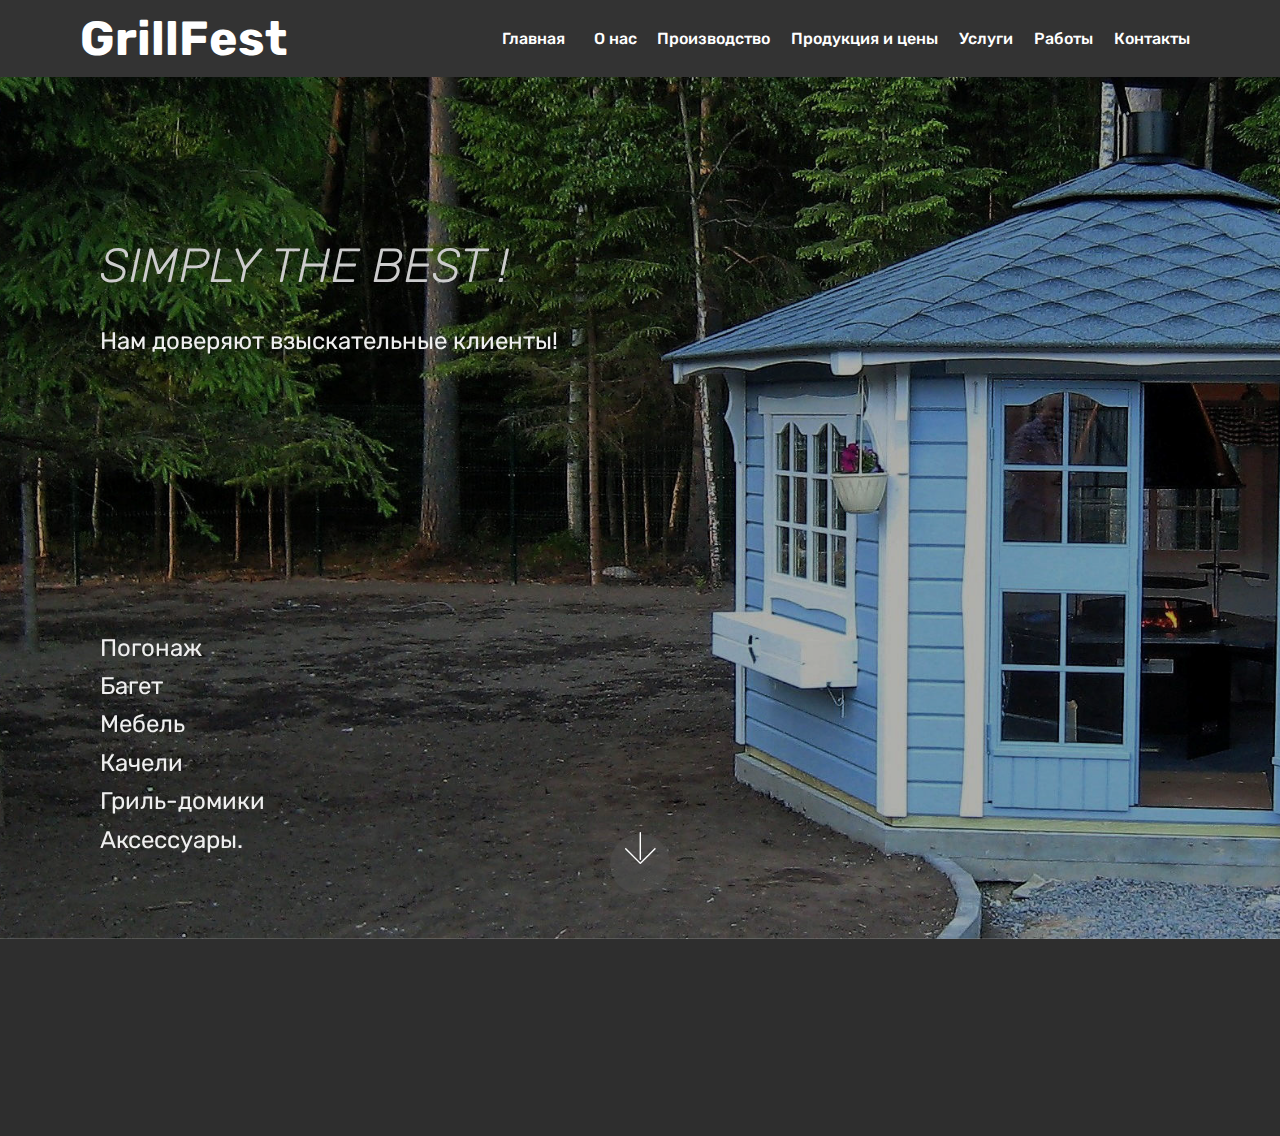
==== commit b4b439a2: "create github pages" ====
--- a/index.html
+++ b/index.html
@@ -40,7 +40,7 @@
         <div class="menu-logo">
             <div class="navbar-brand">
                 
-                <span class="navbar-caption-wrap"><a class="navbar-caption text-white display-2" href="https://grilfest.ru">
+                <span class="navbar-caption-wrap"><a class="navbar-caption text-white display-2" href="https://grillfest.ru">
                         GrillFest &nbsp;</a></span>
             </div>
         </div>
@@ -57,7 +57,7 @@
     </nav>
 </section>
 
-<section class="engine"><a href="https://mobirise.ws/e">best website design software</a></section><section class="header9 cid-qM690p1sEI mbr-fullscreen mbr-parallax-background" id="header9-r">
+<section class="engine"><a href="https://mobirise.ws/c">best website maker</a></section><section class="header9 cid-qM690p1sEI mbr-fullscreen mbr-parallax-background" id="header9-r">
 
     
 
@@ -68,7 +68,7 @@
         <div class="media-container-column mbr-white col-md-8">
             
             <h3 class="mbr-section-subtitle align-left mbr-light pb-3 mbr-fonts-style display-2"><br><br><br>SIMPLY THE BEST !</h3>
-            <p class="mbr-text align-left pb-3 mbr-fonts-style display-5">Нам доверяют взыскательные клиенты!<br><br><br><br><br><br><br><br><br><br><br><br><br>Погонаж. &nbsp;Багет.&nbsp;Мебель.&nbsp;Качели.&nbsp;Домики.&nbsp;Аксессуары.&nbsp;<br></p>
+            <p class="mbr-text align-left pb-3 mbr-fonts-style display-5">Нам доверяют взыскательные клиенты!<br><br><br><br><br><br><br><br>Погонаж<br>Багет<br> Мебель<br> Качели<br>Гриль-домики<br>Аксессуары.&nbsp;<br></p>
             
         </div>
     </div>
